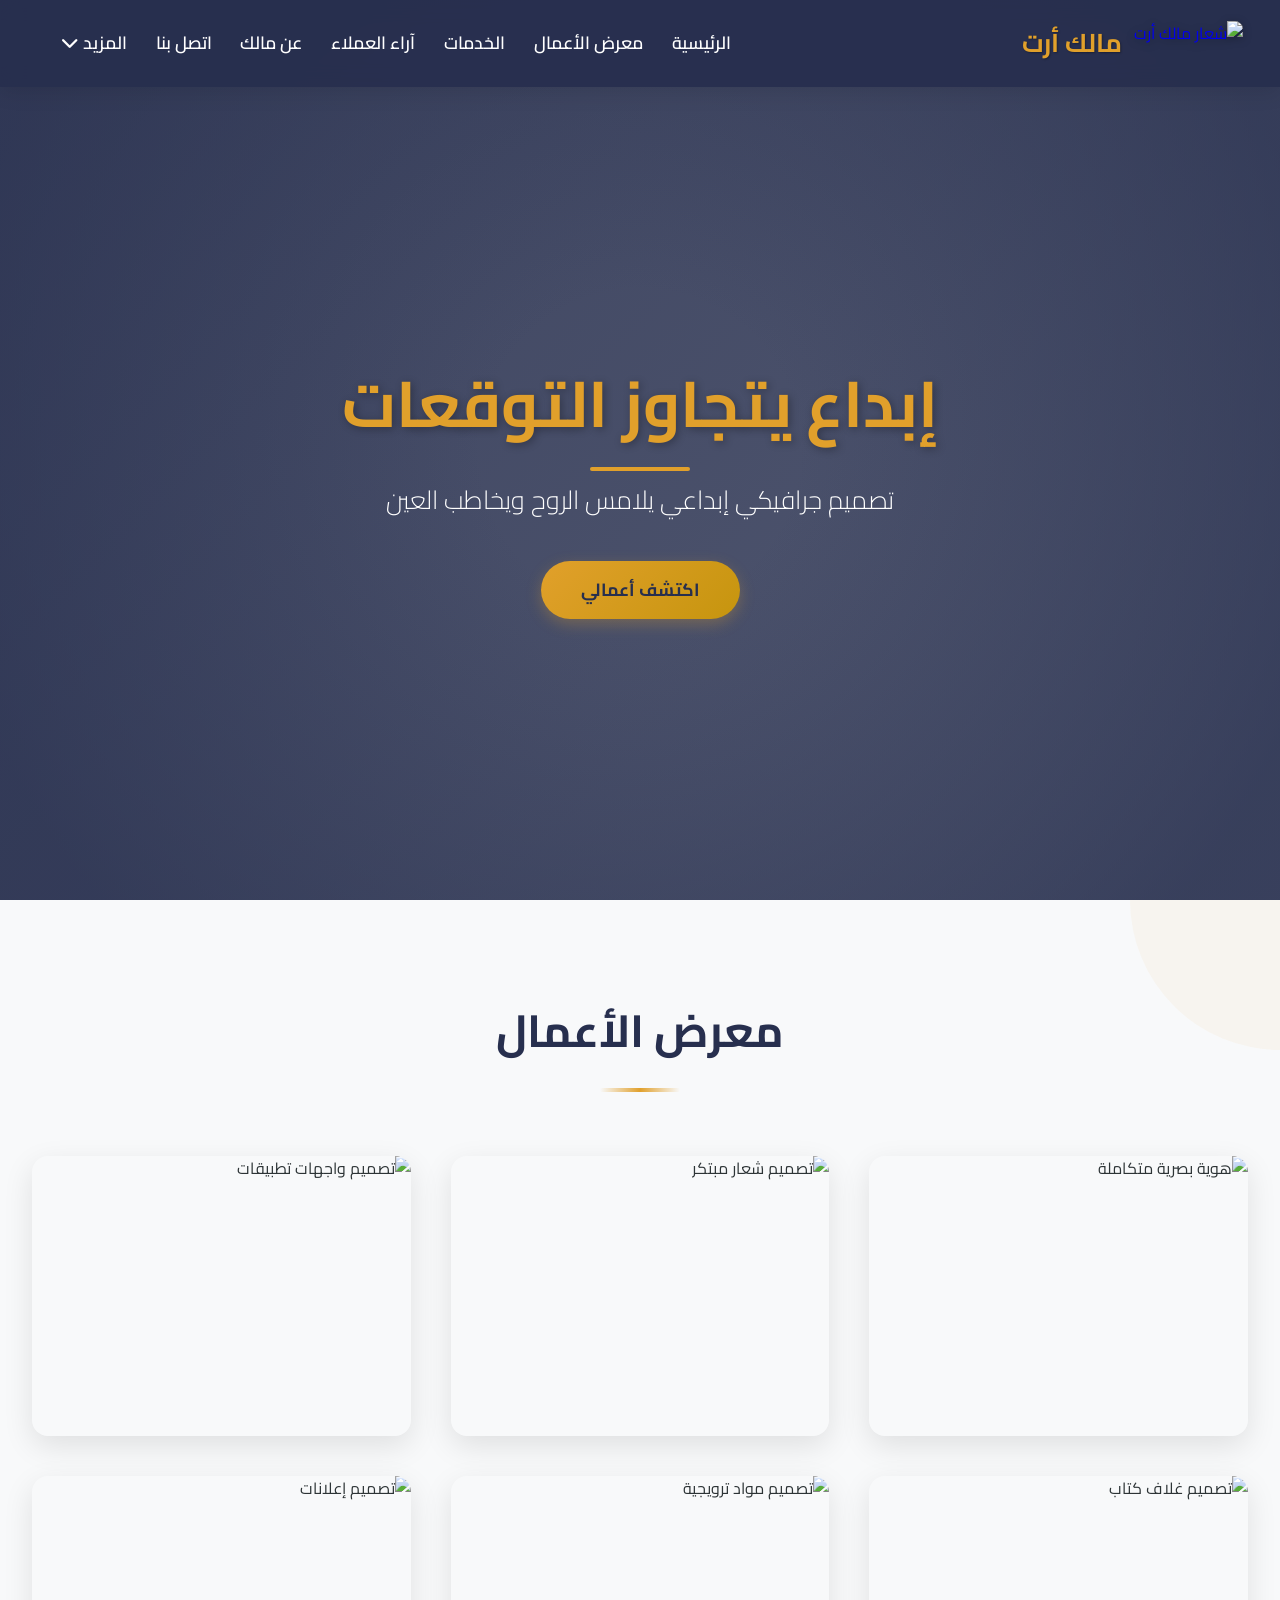
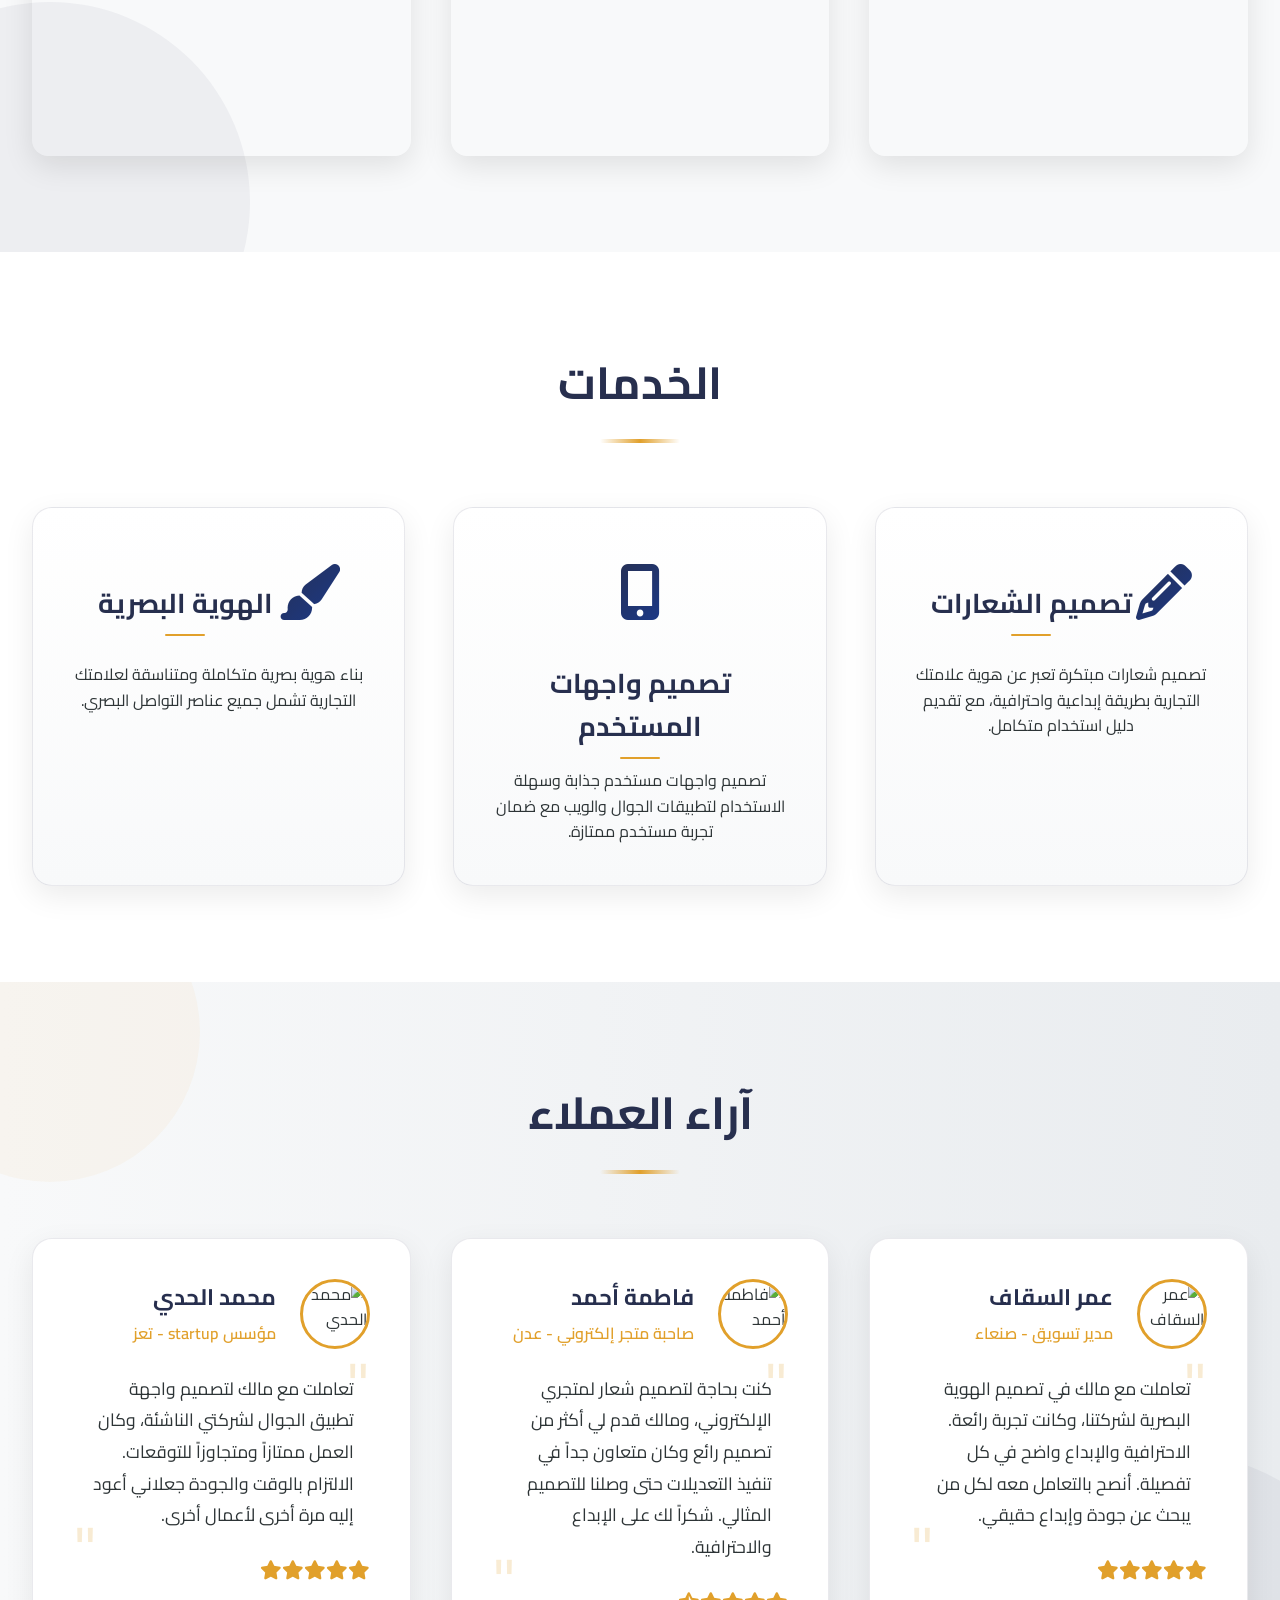
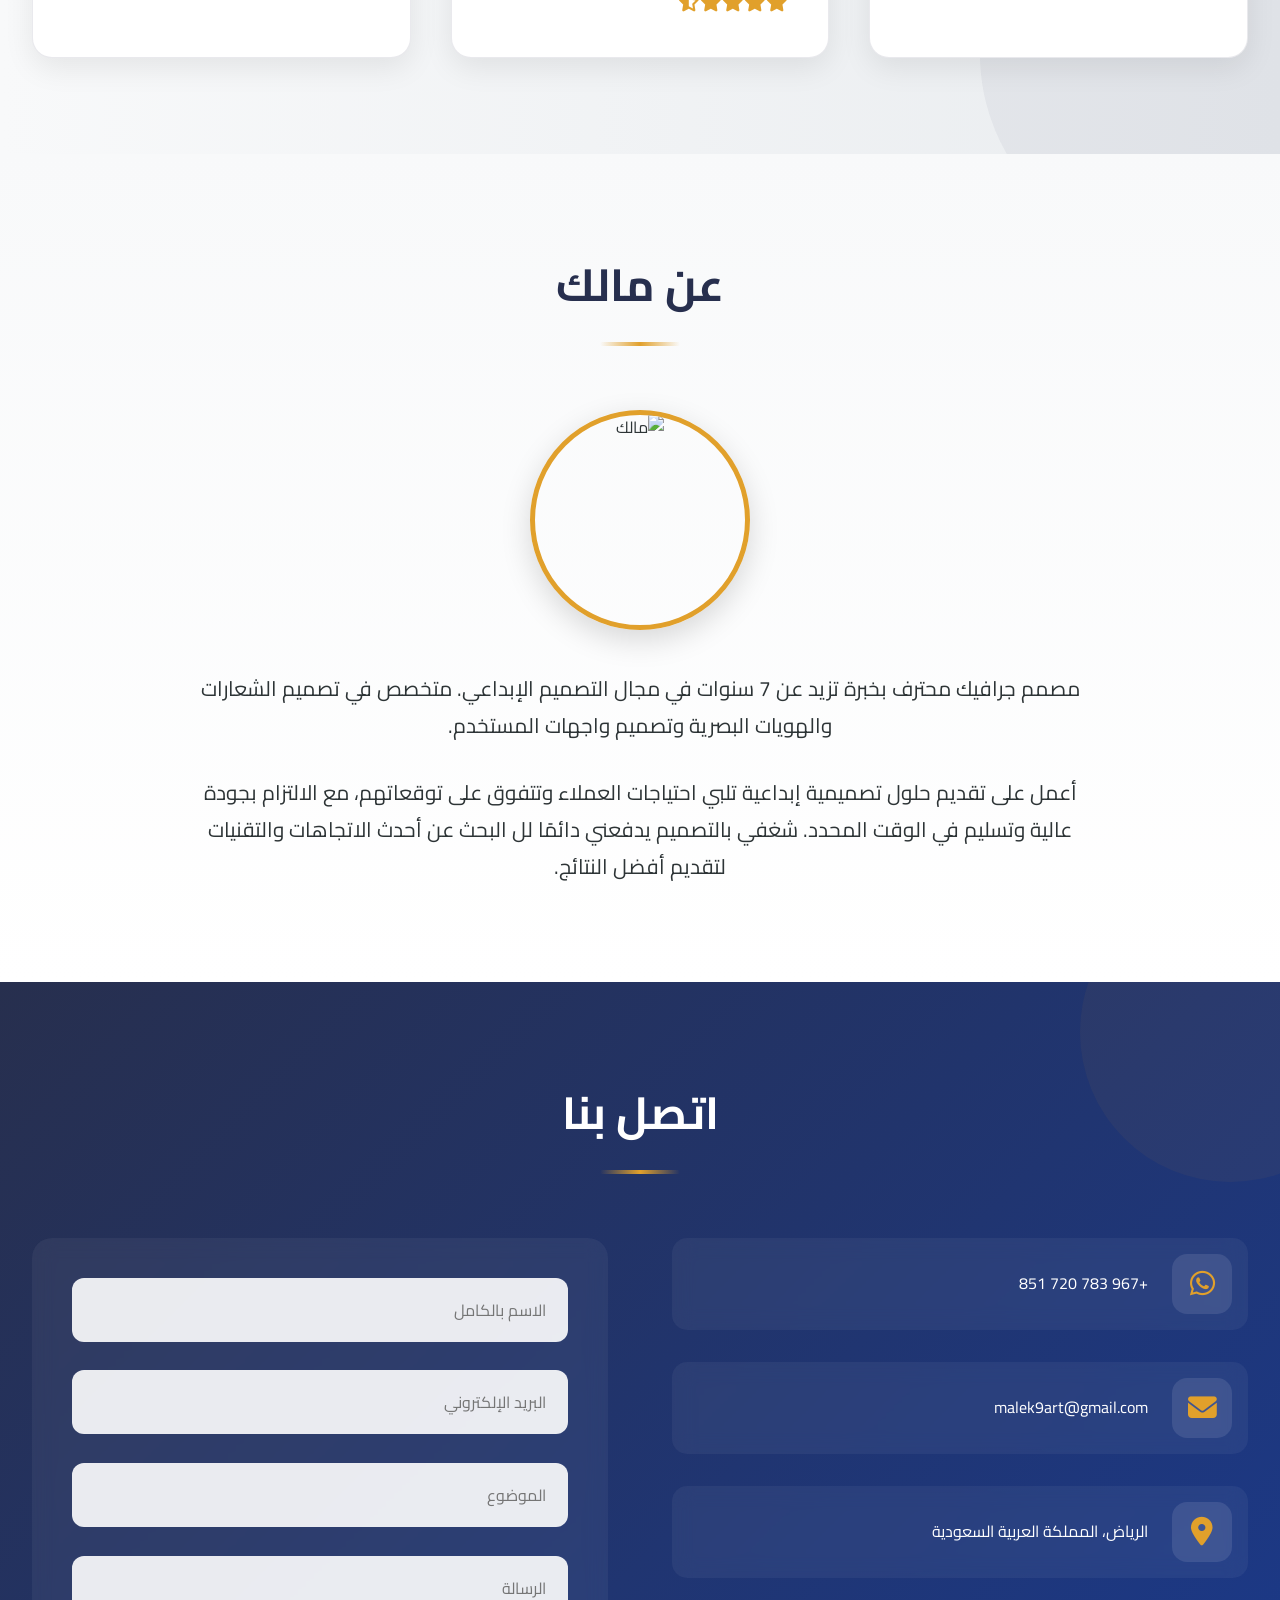
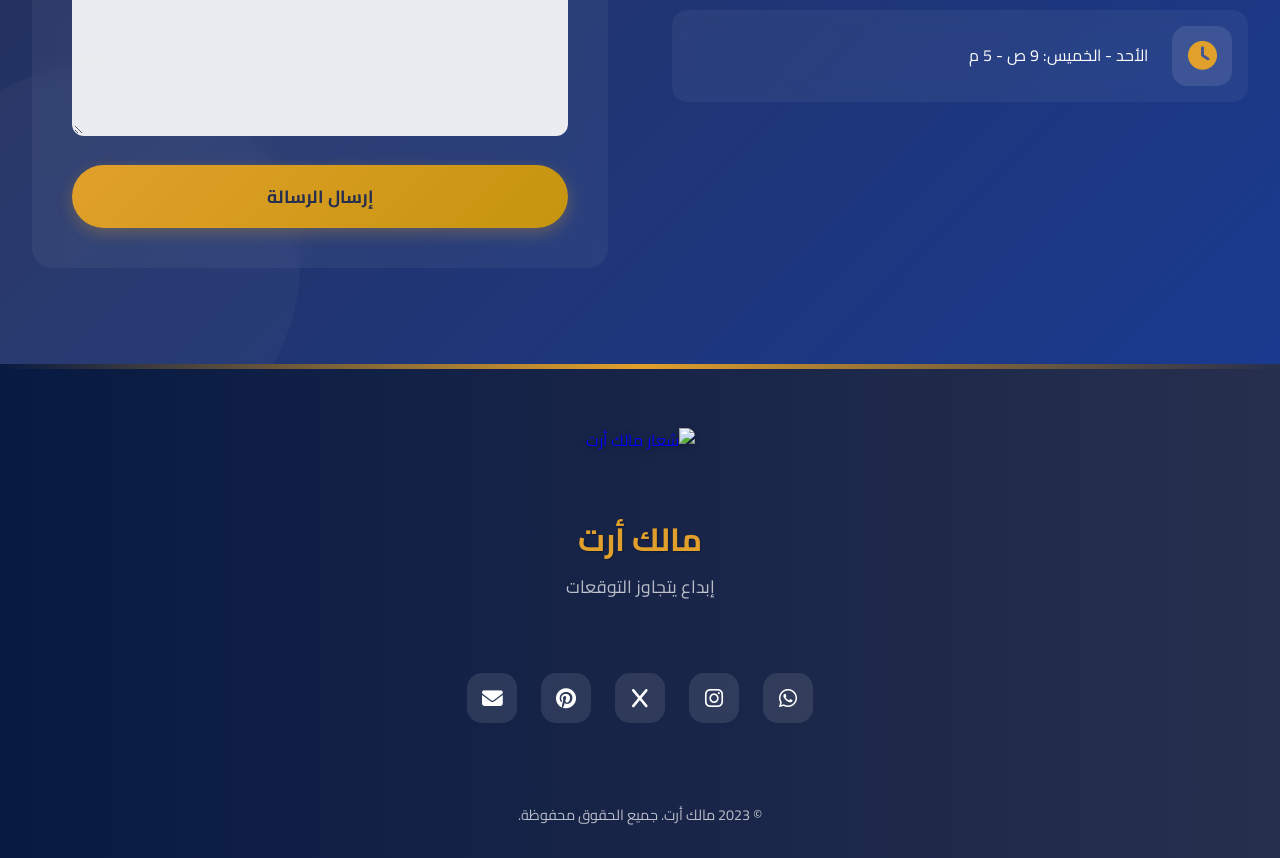
==== index.html @ 1194fc93 "Create index.html" ====
<!DOCTYPE html>
<html lang="ar" dir="rtl">
<head>
    <meta charset="UTF-8">
    <meta name="viewport" content="width=device-width, initial-scale=1.0">
    <title>مالك أرت | إبداع يتجاوز التوقعات</title>
    <link rel="stylesheet" href="https://cdnjs.cloudflare.com/ajax/libs/font-awesome/6.4.0/css/all.min.css">
    <link href="https://fonts.googleapis.com/css2?family=Cairo:wght@300;400;600;700&display=swap" rel="stylesheet">
    <style>
        :root {
            --dark-blue: #272f4e;
            --gold: #e1a02b;
            --white: #FFFFFF;
            --light-gray: #f8f9fa;
            --dark-gray: #2d3436;
            --transition: all 0.4s cubic-bezier(0.175, 0.885, 0.32, 1.275);
        }
        
        * {
            margin: 0;
            padding: 0;
            box-sizing: border-box;
            font-family: 'Cairo', sans-serif;
        }
        
        body {
            background-color: var(--white);
            color: var(--dark-gray);
            line-height: 1.6;
            overflow-x: hidden;
        }
        
        /* شريط التنقل مع تأثيرات */
        .navbar {
            background-color: rgba(39, 47, 78, 0.95);
            padding: 1rem 2rem;
            position: fixed;
            width: 100%;
            top: 0;
            z-index: 1000;
            backdrop-filter: blur(10px);
            transition: var(--transition);
            box-shadow: 0 5px 20px rgba(0, 0, 0, 0.1);
            display: flex;
            align-items: center;
            justify-content: space-between;
        }
        
        .navbar.scrolled {
            padding: 0.6rem 2rem;
            background-color: rgba(39, 47, 78, 0.98);
        }
        
        .nav-container {
            display: flex;
            justify-content: space-between;
            align-items: center;
            max-width: 1400px;
            margin: 0 auto;
            width: 100%;
        }
        
        .logo-container {
            display: flex;
            align-items: center;
            text-decoration: none;
            transition: var(--transition);
            padding: 5px;
        }
        
        .logo-img {
            height: 45px;
            transition: var(--transition);
            filter: drop-shadow(0 2px 4px rgba(0, 0, 0, 0.3));
            border-radius: 8px;
        }
        
        .logo-text {
            color: var(--gold);
            font-weight: 700;
            font-size: 1.6rem;
            margin-right: 12px;
            transition: var(--transition);
            text-shadow: 1px 1px 2px rgba(0, 0, 0, 0.3);
        }
        
        .logo-container:hover {
            transform: scale(1.05);
        }
        
        .logo-container:hover .logo-img {
            transform: rotate(5deg);
        }
        
        .nav-menu {
            display: flex;
            list-style: none;
        }
        
        .nav-item {
            margin-left: 1.8rem;
            position: relative;
        }
        
        .nav-link {
            color: var(--white);
            text-decoration: none;
            font-weight: 600;
            transition: var(--transition);
            position: relative;
            padding: 0.5rem 0;
            font-size: 1.1rem;
        }
        
        .nav-link::before {
            content: '';
            position: absolute;
            width: 0;
            height: 2px;
            bottom: 0;
            right: 0;
            background-color: var(--gold);
            transition: var(--transition);
        }
        
        .nav-link:hover {
            color: var(--gold);
        }
        
        .nav-link:hover::before {
            width: 100%;
        }
        
        .dropdown {
            position: relative;
        }
        
        .dropdown-content {
            display: none;
            position: absolute;
            background-color: var(--white);
            min-width: 220px;
            box-shadow: 0 10px 30px rgba(0, 0, 0, 0.15);
            z-index: 1;
            border-radius: 12px;
            overflow: hidden;
            top: 100%;
            right: 0;
            opacity: 0;
            transform: translateY(10px);
            transition: opacity 0.3s, transform 0.3s;
        }
        
        .dropdown-content a {
            color: var(--dark-gray);
            padding: 14px 20px;
            text-decoration: none;
            display: block;
            transition: var(--transition);
            border-left: 3px solid transparent;
        }
        
        .dropdown-content a:hover {
            background-color: var(--light-gray);
            border-left: 3px solid var(--gold);
            padding-right: 25px;
        }
        
        .dropdown:hover .dropdown-content {
            display: block;
            opacity: 1;
            transform: translateY(0);
        }
        
        .hamburger {
            display: none;
            flex-direction: column;
            cursor: pointer;
            z-index: 1001;
        }
        
        .hamburger span {
            height: 3px;
            width: 30px;
            background: var(--white);
            margin-bottom: 6px;
            border-radius: 5px;
            transition: var(--transition);
            transform-origin: right;
        }
        
        .hamburger.active span:nth-child(1) {
            transform: rotate(-45deg);
        }
        
        .hamburger.active span:nth-child(2) {
            opacity: 0;
        }
        
        .hamburger.active span:nth-child(3) {
            transform: rotate(45deg);
        }
        
        /* قسم الهيرو مع رسوم متحركة */
        .hero {
            background: linear-gradient(135deg, rgba(39, 47, 78, 0.9) 0%, rgba(39, 47, 78, 0.8) 100%), url('https://images.unsplash.com/photo-1561070791-2526d30994b5?ixlib=rb-4.0.3&ixid=M3wxMjA3fDB8MHxwaG90by1wYWdlfHx8fGVufDB8fHx8fA%3D%3D&auto=format&fit=crop&w=1600&q=80');
            background-size: cover;
            background-position: center;
            background-attachment: fixed;
            height: 100vh;
            display: flex;
            align-items: center;
            justify-content: center;
            text-align: center;
            color: var(--white);
            padding-top: 80px;
            position: relative;
            overflow: hidden;
        }
        
        .hero::before {
            content: '';
            position: absolute;
            top: 0;
            left: 0;
            width: 100%;
            height: 100%;
            background: radial-gradient(circle at center, transparent 20%, var(--dark-blue) 90%);
            opacity: 0.6;
        }
        
        .hero-content {
            max-width: 900px;
            padding: 0 2rem;
            position: relative;
            z-index: 1;
            animation: fadeInUp 1.2s ease-out;
        }
        
        .hero-title {
            font-size: 4rem;
            margin-bottom: 1.5rem;
            color: var(--gold);
            text-shadow: 2px 2px 8px rgba(0, 0, 0, 0.3);
            position: relative;
            display: inline-block;
        }
        
        .hero-title::after {
            content: '';
            position: absolute;
            bottom: -15px;
            left: 50%;
            transform: translateX(-50%);
            width: 100px;
            height: 4px;
            background: var(--gold);
            border-radius: 2px;
        }
        
        .hero-subtitle {
            font-size: 1.6rem;
            margin-bottom: 2.5rem;
            font-weight: 300;
        }
        
        .btn {
            display: inline-block;
            background: linear-gradient(135deg, var(--gold) 0%, #c6950e 100%);
            color: var(--dark-blue);
            padding: 15px 40px;
            border: none;
            border-radius: 50px;
            font-size: 1.1rem;
            font-weight: bold;
            cursor: pointer;
            transition: var(--transition);
            text-decoration: none;
            box-shadow: 0 5px 15px rgba(225, 160, 43, 0.3);
            position: relative;
            overflow: hidden;
        }
        
        .btn::before {
            content: '';
            position: absolute;
            top: 0;
            left: 0;
            width: 100%;
            height: 100%;
            background: linear-gradient(135deg, rgba(255, 255, 255, 0.2) 0%, transparent 100%);
            transform: translateX(-100%);
            transition: transform 0.6s;
        }
        
        .btn:hover {
            transform: translateY(-5px);
            box-shadow: 0 10px 25px rgba(225, 160, 43, 0.4);
        }
        
        .btn:hover::before {
            transform: translateX(100%);
        }
        
        /* الأقسام العامة مع تأثيرات */
        .section {
            padding: 6rem 2rem;
            max-width: 1400px;
            margin: 0 auto;
        }
        
        .section-title {
            text-align: center;
            font-size: 2.8rem;
            margin-bottom: 4rem;
            color: var(--dark-blue);
            position: relative;
            padding-bottom: 1.5rem;
        }
        
        .section-title::after {
            content: '';
            position: absolute;
            width: 80px;
            height: 4px;
            background: linear-gradient(to right, transparent, var(--gold), transparent);
            bottom: 0;
            left: 50%;
            transform: translateX(-50%);
            border-radius: 2px;
        }
        
        /* معرض الأعمال مع تأثيرات متقدمة */
        .portfolio {
            background-color: var(--light-gray);
            position: relative;
            overflow: hidden;
        }
        
        .portfolio::before {
            content: '';
            position: absolute;
            top: -150px;
            right: -150px;
            width: 300px;
            height: 300px;
            background: var(--gold);
            opacity: 0.05;
            border-radius: 50%;
            z-index: 0;
        }
        
        .portfolio::after {
            content: '';
            position: absolute;
            bottom: -150px;
            left: -150px;
            width: 400px;
            height: 400px;
            background: var(--dark-blue);
            opacity: 0.05;
            border-radius: 50%;
            z-index: 0;
        }
        
        .portfolio-grid {
            display: grid;
            grid-template-columns: repeat(auto-fill, minmax(350px, 1fr));
            gap: 2.5rem;
            position: relative;
            z-index: 1;
        }
        
        .portfolio-item {
            position: relative;
            overflow: hidden;
            border-radius: 16px;
            box-shadow: 0 10px 30px rgba(0, 0, 0, 0.1);
            height: 280px;
            transition: var(--transition);
            transform: translateY(50px);
            opacity: 0;
        }
        
        .portfolio-item.animated {
            transform: translateY(0);
            opacity: 1;
        }
        
        .portfolio-item:hover {
            transform: translateY(-10px);
            box-shadow: 0 20px 40px rgba(0, 0, 0, 0.15);
        }
        
        .portfolio-img {
            width: 100%;
            height: 100%;
            object-fit: cover;
            transition: transform 0.7s ease;
        }
        
        .portfolio-overlay {
            position: absolute;
            top: 0;
            left: 0;
            width: 100%;
            height: 100%;
            background: linear-gradient(to top, rgba(39, 47, 78, 0.9) 0%, transparent 100%);
            display: flex;
            flex-direction: column;
            justify-content: flex-end;
            align-items: flex-start;
            padding: 2rem;
            opacity: 0;
            transition: var(--transition);
            border-radius: 16px;
        }
        
        .portfolio-item:hover .portfolio-overlay {
            opacity: 1;
        }
        
        .portfolio-item:hover .portfolio-img {
            transform: scale(1.1);
        }
        
        .portfolio-title {
            color: var(--white);
            font-size: 1.6rem;
            margin-bottom: 0.5rem;
            transform: translateY(20px);
            transition: var(--transition);
            transition-delay: 0.1s;
            opacity: 0;
        }
        
        .portfolio-desc {
            color: var(--gold);
            transform: translateY(20px);
            transition: var(--transition);
            transition-delay: 0.2s;
            opacity: 0;
        }
        
        .portfolio-item:hover .portfolio-title,
        .portfolio-item:hover .portfolio-desc {
            transform: translateY(0);
            opacity: 1;
        }
        
        /* الخدمات مع تصميم بطاقات متطور */
        .services-grid {
            display: grid;
            grid-template-columns: repeat(auto-fill, minmax(350px, 1fr));
            gap: 3rem;
        }
        
        .service-card {
            background: linear-gradient(to bottom, var(--white) 0%, var(--light-gray) 100%);
            border-radius: 20px;
            padding: 2.5rem;
            box-shadow: 0 10px 30px rgba(0, 0, 0, 0.08);
            transition: var(--transition);
            text-align: center;
            border: 1px solid rgba(39, 47, 78, 0.1);
            position: relative;
            overflow: hidden;
            transform: translateY(50px);
            opacity: 0;
        }
        
        .service-card.animated {
            transform: translateY(0);
            opacity: 1;
        }
        
        .service-card::before {
            content: '';
            position: absolute;
            top: 0;
            left: 0;
            width: 5px;
            height: 0;
            background: linear-gradient(to bottom, var(--gold), var(--dark-blue));
            transition: var(--transition);
            border-radius: 5px;
        }
        
        .service-card:hover {
            transform: translateY(-10px);
            box-shadow: 0 20px 40px rgba(0, 0, 0, 0.12);
        }
        
        .service-card:hover::before {
            height: 100%;
        }
        
        .service-icon {
            font-size: 3.5rem;
            color: var(--gold);
            margin-bottom: 1.5rem;
            display: inline-block;
            transition: var(--transition);
            background: linear-gradient(135deg, var(--dark-blue) 0%, #1a3a8f 100%);
            -webkit-background-clip: text;
            -webkit-text-fill-color: transparent;
        }
        
        .service-card:hover .service-icon {
            transform: scale(1.1) rotate(5deg);
        }
        
        .service-title {
            font-size: 1.7rem;
            margin-bottom: 1.2rem;
            color: var(--dark-blue);
            position: relative;
            display: inline-block;
        }
        
        .service-title::after {
            content: '';
            position: absolute;
            bottom: -10px;
            left: 50%;
            transform: translateX(-50%);
            width: 40px;
            height: 2px;
            background-color: var(--gold);
            transition: var(--transition);
            border-radius: 1px;
        }
        
        .service-card:hover .service-title::after {
            width: 80px;
        }
        
        /* قسم آراء العملاء */
        .testimonials {
            background: linear-gradient(to right, #f8f9fa, #e9ecef);
            position: relative;
            overflow: hidden;
        }
        
        .testimonials::before {
            content: '';
            position: absolute;
            top: -100px;
            left: -100px;
            width: 300px;
            height: 300px;
            background: var(--gold);
            opacity: 0.05;
            border-radius: 50%;
            z-index: 0;
        }
        
        .testimonials::after {
            content: '';
            position: absolute;
            bottom: -100px;
            right: -100px;
            width: 400px;
            height: 400px;
            background: var(--dark-blue);
            opacity: 0.05;
            border-radius: 50%;
            z-index: 0;
        }
        
        .testimonials-grid {
            display: grid;
            grid-template-columns: repeat(auto-fit, minmax(350px, 1fr));
            gap: 2.5rem;
            position: relative;
            z-index: 1;
        }
        
        .testimonial-card {
            background: var(--white);
            border-radius: 20px;
            padding: 2.5rem;
            box-shadow: 0 10px 30px rgba(0, 0, 0, 0.08);
            transition: var(--transition);
            position: relative;
            overflow: hidden;
            border: 1px solid rgba(39, 47, 78, 0.1);
        }
        
        .testimonial-card:hover {
            transform: translateY(-10px);
            box-shadow: 0 20px 40px rgba(0, 0, 0, 0.12);
        }
        
        .testimonial-header {
            display: flex;
            align-items: center;
            margin-bottom: 1.5rem;
        }
        
        .testimonial-avatar {
            width: 70px;
            height: 70px;
            border-radius: 50%;
            overflow: hidden;
            margin-left: 1.5rem;
            border: 3px solid var(--gold);
        }
        
        .testimonial-avatar img {
            width: 100%;
            height: 100%;
            object-fit: cover;
        }
        
        .testimonial-info h3 {
            color: var(--dark-blue);
            margin-bottom: 0.3rem;
            font-size: 1.4rem;
        }
        
        .testimonial-info p {
            color: var(--gold);
            font-weight: 600;
        }
        
        .testimonial-text {
            font-size: 1.1rem;
            line-height: 1.8;
            color: var(--dark-gray);
            margin-bottom: 1.5rem;
            position: relative;
            padding: 0 1rem;
        }
        
        .testimonial-text::before,
        .testimonial-text::after {
            content: '"';
            font-size: 4rem;
            color: var(--gold);
            opacity: 0.2;
            position: absolute;
            line-height: 1;
        }
        
        .testimonial-text::before {
            top: -20px;
            right: 0;
        }
        
        .testimonial-text::after {
            bottom: -50px;
            left: 0;
        }
        
        .testimonial-rating {
            color: var(--gold);
            font-size: 1.2rem;
            margin-top: 1rem;
        }
        
        /* التواصل مع تأثيرات */
        .contact {
            background: linear-gradient(135deg, var(--dark-blue) 0%, #1a3a8f 100%);
            color: var(--white);
            position: relative;
            overflow: hidden;
        }
        
        .contact::before {
            content: '';
            position: absolute;
            top: -100px;
            right: -100px;
            width: 300px;
            height: 300px;
            background: var(--gold);
            opacity: 0.05;
            border-radius: 50%;
        }
        
        .contact::after {
            content: '';
            position: absolute;
            bottom: -100px;
            left: -100px;
            width: 400px;
            height: 400px;
            background: var(--white);
            opacity: 0.03;
            border-radius: 50%;
        }
        
        .contact-wrapper {
            display: grid;
            grid-template-columns: repeat(auto-fit, minmax(350px, 1fr));
            gap: 4rem;
            position: relative;
            z-index: 1;
        }
        
        .contact-info {
            display: flex;
            flex-direction: column;
            gap: 2rem;
        }
        
        .contact-item {
            display: flex;
            align-items: center;
            gap: 1.5rem;
            transition: var(--transition);
            padding: 1rem;
            border-radius: 15px;
            background: rgba(255, 255, 255, 0.05);
            backdrop-filter: blur(10px);
        }
        
        .contact-item:hover {
            background: rgba(255, 255, 255, 0.1);
            transform: translateX(10px);
        }
        
        .contact-icon {
            font-size: 1.8rem;
            color: var(--gold);
            width: 60px;
            height: 60px;
            display: flex;
            align-items: center;
            justify-content: center;
            background: rgba(255, 255, 255, 0.1);
            border-radius: 15px;
            transition: var(--transition);
        }
        
        .contact-item:hover .contact-icon {
            transform: scale(1.1) rotate(5deg);
        }
        
        .contact-form {
            display: flex;
            flex-direction: column;
            gap: 1.8rem;
            background: rgba(255, 255, 255, 0.05);
            padding: 2.5rem;
            border-radius: 20px;
            backdrop-filter: blur(10px);
        }
        
        .form-group {
            display: flex;
            flex-direction: column;
            gap: 0.8rem;
        }
        
        .form-input, .form-textarea {
            padding: 15px 20px;
            border: none;
            border-radius: 12px;
            background: rgba(255, 255, 255, 0.9);
            color: var(--dark-gray);
            font-size: 1rem;
            transition: var(--transition);
            border: 2px solid transparent;
        }
        
        .form-input:focus, .form-textarea:focus {
            outline: none;
            border: 2px solid var(--gold);
            box-shadow: 0 0 15px rgba(225, 160, 43, 0.3);
            background: var(--white);
        }
        
        .form-textarea {
            min-height: 180px;
            resize: vertical;
        }
        
        /* التذييل مع تأثيرات */
        .footer {
            background: linear-gradient(to right, #081a42, var(--dark-blue));
            color: var(--white);
            padding: 4rem 2rem 2rem;
            text-align: center;
            position: relative;
            overflow: hidden;
        }
        
        .footer::before {
            content: '';
            position: absolute;
            top: 0;
            left: 0;
            width: 100%;
            height: 5px;
            background: linear-gradient(to right, transparent, var(--gold), transparent);
        }
        
        .footer-content {
            max-width: 1400px;
            margin: 0 auto;
            display: flex;
            flex-direction: column;
            align-items: center;
        }
        
        .footer-logo {
            display: flex;
            flex-direction: column;
            align-items: center;
            margin-bottom: 2rem;
            text-decoration: none;
        }
        
        .footer-logo-img {
            height: 70px;
            transition: var(--transition);
            filter: drop-shadow(0 2px 4px rgba(0, 0, 0, 0.3));
            border-radius: 8px;
            margin-bottom: 1rem;
        }
        
        .footer-logo:hover .footer-logo-img {
            transform: scale(1.1) rotate(5deg);
        }
        
        .footer-logo-text {
            color: var(--gold);
            font-weight: 700;
            font-size: 2rem;
            margin-bottom: 0.5rem;
            text-shadow: 1px 1px 2px rgba(0, 0, 0, 0.3);
        }
        
        .footer-logo-tagline {
            color: rgba(255, 255, 255, 0.7);
            font-size: 1.1rem;
        }
        
        .social-links {
            display: flex;
            justify-content: center;
            gap: 1.5rem;
            margin: 2.5rem 0;
        }
        
        .social-link {
            display: flex;
            align-items: center;
            justify-content: center;
            width: 50px;
            height: 50px;
            background: rgba(255, 255, 255, 0.1);
            color: var(--white);
            font-size: 1.3rem;
            border-radius: 15px;
            transition: var(--transition);
            text-decoration: none;
        }
        
        .social-link:hover {
            background: var(--gold);
            color: var(--dark-blue);
            transform: translateY(-5px);
        }
        
        .copyright {
            margin-top: 2.5rem;
            color: rgba(255, 255, 255, 0.7);
            font-size: 0.9rem;
        }
        
        /* تأثيرات الحركة والظهور */
        @keyframes fadeInUp {
            from {
                opacity: 0;
                transform: translateY(50px);
            }
            to {
                opacity: 1;
                transform: translateY(0);
            }
        }
        
        @keyframes pulse {
            0% {
                transform: scale(1);
            }
            50% {
                transform: scale(1.05);
            }
            100% {
                transform: scale(1);
            }
        }
        
        /* لوحة التحكم */
        .admin-panel {
            display: none;
            position: fixed;
            bottom: 30px;
            right: 30px;
            z-index: 999;
        }
        
        .admin-btn {
            width: 60px;
            height: 60px;
            background: linear-gradient(135deg, var(--gold) 0%, #c6950e 100%);
            color: var(--dark-blue);
            border-radius: 50%;
            display: flex;
            align-items: center;
            justify-content: center;
            font-size: 1.5rem;
            box-shadow: 0 5px 15px rgba(0, 0, 0, 0.2);
            cursor: pointer;
            transition: var(--transition);
        }
        
        .admin-btn:hover {
            transform: scale(1.1) rotate(15deg);
        }
        
        .admin-login-modal {
            display: none;
            position: fixed;
            top: 0;
            left: 0;
            width: 100%;
            height: 100%;
            background: rgba(0, 0, 0, 0.7);
            z-index: 10000;
            align-items: center;
            justify-content: center;
        }
        
        .admin-login-form {
            background: var(--white);
            padding: 2.5rem;
            border-radius: 20px;
            width: 90%;
            max-width: 450px;
            box-shadow: 0 15px 40px rgba(0, 0, 0, 0.2);
        }
        
        .admin-login-form h2 {
            text-align: center;
            color: var(--dark-blue);
            margin-bottom: 2rem;
            font-size: 1.8rem;
        }
        
        .admin-form-group {
            margin-bottom: 1.5rem;
        }
        
        .admin-form-group label {
            display: block;
            margin-bottom: 0.5rem;
            color: var(--dark-blue);
            font-weight: 600;
        }
        
        .admin-form-input {
            width: 100%;
            padding: 12px 15px;
            border: 2px solid #e0e0e0;
            border-radius: 10px;
            font-size: 1rem;
            transition: var(--transition);
        }
        
        .admin-form-input:focus {
            border-color: var(--gold);
            outline: none;
            box-shadow: 0 0 10px rgba(225, 160, 43, 0.3);
        }
        
        .admin-form-actions {
            display: flex;
            justify-content: space-between;
            align-items: center;
            margin-top: 2rem;
        }
        
        /* لوحة التحكم الرئيسية */
        .admin-dashboard {
            display: none;
            position: fixed;
            top: 0;
            left: 0;
            width: 100%;
            height: 100%;
            background: var(--white);
            z-index: 10000;
            overflow-y: auto;
            padding: 2rem;
        }
        
        .admin-header {
            display: flex;
            justify-content: space-between;
            align-items: center;
            margin-bottom: 2rem;
            padding-bottom: 1rem;
            border-bottom: 2px solid var(--light-gray);
        }
        
        .admin-title {
            color: var(--dark-blue);
            font-size: 2rem;
        }
        
        .admin-close {
            background: var(--dark-gray);
            color: var(--white);
            border: none;
            padding: 10px 20px;
            border-radius: 10px;
            cursor: pointer;
            transition: var(--transition);
        }
        
        .admin-close:hover {
            background: #555;
        }
        
        .admin-tabs {
            display: flex;
            gap: 1rem;
            margin-bottom: 2rem;
            border-bottom: 1px solid #eee;
            padding-bottom: 1rem;
        }
        
        .admin-tab {
            padding: 10px 20px;
            background: var(--light-gray);
            border-radius: 8px;
            cursor: pointer;
            transition: var(--transition);
        }
        
        .admin-tab.active {
            background: var(--gold);
            color: var(--white);
        }
        
        .admin-content {
            display: none;
        }
        
        .admin-content.active {
            display: block;
        }
        
        .admin-form {
            background: var(--light-gray);
            padding: 2rem;
            border-radius: 15px;
            margin-bottom: 2rem;
        }
        
        .admin-form h3 {
            margin-bottom: 1.5rem;
            color: var(--dark-blue);
        }
        
        .admin-item {
            background: var(--white);
            padding: 1.5rem;
            border-radius: 12px;
            margin-bottom: 1rem;
            display: flex;
            justify-content: space-between;
            align-items: center;
            box-shadow: 0 3px 10px rgba(0, 0, 0, 0.05);
        }
        
        .admin-item-info h4 {
            color: var(--dark-blue);
            margin-bottom: 0.5rem;
        }
        
        .admin-item-actions {
            display: flex;
            gap: 0.5rem;
        }
        
        .admin-item-btn {
            padding: 8px 15px;
            border: none;
            border-radius: 8px;
            cursor: pointer;
            transition: var(--transition);
        }
        
        .admin-item-edit {
            background: var(--dark-blue);
            color: var(--white);
        }
        
        .admin-item-delete {
            background: #e74c3c;
            color: var(--white);
        }
        
        /* responsive design */
        @media (max-width: 992px) {
            .hero-title {
                font-size: 3.2rem;
            }
            
            .section-title {
                font-size: 2.5rem;
            }
            
            .portfolio-grid, .services-grid, .testimonials-grid {
                grid-template-columns: repeat(auto-fill, minmax(300px, 1fr));
            }
        }
        
        @media (max-width: 768px) {
            .hamburger {
                display: flex;
            }
            
            .nav-menu {
                position: fixed;
                top: 0;
                right: -100%;
                background-color: var(--dark-blue);
                width: 280px;
                height: 100vh;
                flex-direction: column;
                align-items: flex-start;
                justify-content: flex-start;
                padding: 100px 2rem 2rem;
                transition: right 0.5s ease;
                box-shadow: -5px 0 25px rgba(0, 0, 0, 0.1);
            }
            
            .nav-menu.active {
                right: 0;
            }
            
            .nav-item {
                margin: 1.2rem 0;
                width: 100%;
            }
            
            .dropdown-content {
                position: static;
                display: none;
                width: 100%;
                box-shadow: none;
                margin: 1rem 0;
                background-color: rgba(255, 255, 255, 0.05);
            }
            
            .dropdown.active .dropdown-content {
                display: block;
            }
            
            .hero-title {
                font-size: 2.8rem;
            }
            
            .hero-subtitle {
                font-size: 1.3rem;
            }
            
            .section {
                padding: 4rem 1.5rem;
            }
            
            .section-title {
                font-size: 2.2rem;
            }
            
            .contact-wrapper {
                grid-template-columns: 1fr;
            }
            
            .logo-img {
                height: 40px;
            }
            
            .logo-text {
                font-size: 1.5rem;
            }
            
            .testimonial-header {
                flex-direction: column;
                text-align: center;
            }
            
            .testimonial-avatar {
                margin-left: 0;
                margin-bottom: 1rem;
            }
            
            .admin-tabs {
                flex-wrap: wrap;
            }
        }
        
        @media (max-width: 480px) {
            .hero-title {
                font-size: 2.3rem;
            }
            
            .btn {
                padding: 12px 30px;
            }
            
            .portfolio-grid, .services-grid, .testimonials-grid {
                grid-template-columns: 1fr;
            }
            
            .section-title {
                font-size: 2rem;
            }
            
            .logo-text {
                font-size: 1.3rem;
            }
            
            .footer-logo-img {
                height: 50px;
            }
            
            .footer-logo-text {
                font-size: 1.5rem;
            }
            
            .navbar {
                padding: 0.8rem 1rem;
            }
            
            .testimonial-card {
                padding: 1.5rem;
            }
            
            .admin-form {
                padding: 1rem;
            }
            
            .admin-item {
                flex-direction: column;
                align-items: flex-start;
                gap: 1rem;
            }
            
            .admin-item-actions {
                align-self: flex-end;
            }
        }
    </style>
</head>
<body>
    <!-- شريط التنقل -->
    <nav class="navbar">
        <div class="nav-container">
            <a href="#" class="logo-container">
                <img src="https://i.ibb.co/N2GPSZZB/M-20250624-013935.png" alt="شعار مالك أرت" class="logo-img">
                <span class="logo-text">مالك أرت</span>
            </a>
            
            <ul class="nav-menu">
                <li class="nav-item"><a href="#" class="nav-link">الرئيسية</a></li>
                <li class="nav-item"><a href="#portfolio" class="nav-link">معرض الأعمال</a></li>
                <li class="nav-item"><a href="#services" class="nav-link">الخدمات</a></li>
                <li class="nav-item"><a href="#testimonials" class="nav-link">آراء العملاء</a></li>
                <li class="nav-item"><a href="#about" class="nav-link">عن مالك</a></li>
                <li class="nav-item"><a href="#contact" class="nav-link">اتصل بنا</a></li>
                <li class="nav-item dropdown">
                    <a href="#" class="nav-link">المزيد <i class="fas fa-chevron-down"></i></a>
                    <div class="dropdown-content">
                        <a href="#"><i class="fas fa-blog"></i> المدونة</a>
                        <a href="#"><i class="fas fa-gift"></i> العروض الخاصة</a>
                        <a href="#"><i class="fas fa-question-circle"></i> أسئلة شائعة</a>
                        <!-- سيظهر هذا الرابط فقط للمستخدمين المسجلين -->
                        <a href="#" id="dashboard-link" style="display: none;"><i class="fas fa-tachometer-alt"></i> لوحة التحكم</a>
                    </div>
                </li>
            </ul>
            
            <div class="hamburger">
                <span></span>
                <span></span>
                <span></span>
            </div>
        </div>
    </nav>

    <!-- قسم الهيرو -->
    <section class="hero">
        <div class="hero-content">
            <h1 class="hero-title">إبداع يتجاوز التوقعات</h1>
            <p class="hero-subtitle">تصميم جرافيكي إبداعي يلامس الروح ويخاطب العين</p>
            <a href="#portfolio" class="btn">اكتشف أعمالي</a>
        </div>
    </section>

    <!-- معرض الأعمال -->
    <section id="portfolio" class="section portfolio">
        <h2 class="section-title">معرض الأعمال</h2>
        <div class="portfolio-grid" id="portfolioGrid">
            <!-- سيتم ملؤه بواسطة JavaScript -->
        </div>
    </section>

    <!-- الخدمات -->
    <section id="services" class="section">
        <h2 class="section-title">الخدمات</h2>
        <div class="services-grid" id="servicesGrid">
            <!-- سيتم ملؤه بواسطة JavaScript -->
        </div>
    </section>

    <!-- آراء العملاء -->
    <section id="testimonials" class="section testimonials">
        <h2 class="section-title">آراء العملاء</h2>
        <div class="testimonials-grid" id="testimonialsGrid">
            <!-- سيتم ملؤه بواسطة JavaScript -->
        </div>
    </section>

    <!-- عن مالك -->
    <section id="about" class="section" style="background: linear-gradient(to bottom, var(--light-gray) 0%, var(--white) 100%);">
        <h2 class="section-title">عن مالك</h2>
        <div style="display: flex; flex-direction: column; align-items: center; text-align: center; max-width: 900px; margin: 0 auto;">
            <div style="width: 220px; height: 220px; border-radius: 50%; overflow: hidden; margin-bottom: 2.5rem; border: 5px solid var(--gold); box-shadow: 0 10px 30px rgba(0, 0, 0, 0.15);">
                <img src="https://images.unsplash.com/photo-1560250097-0b93528c311a?ixlib=rb-4.0.3&ixid=M3wxMjA3fDB8MHxwaG90by1wYWdlfHx8fGVufDB8fHx8fA%3D%3D&auto=format&fit=crop&w=774&q=80" alt="مالك" style="width: 100%; height: 100%; object-fit: cover;">
            </div>
            <p style="font-size: 1.3rem; margin-bottom: 1.8rem; line-height: 1.8;">مصمم جرافيك محترف بخبرة تزيد عن 7 سنوات في مجال التصميم الإبداعي. متخصص في تصميم الشعارات والهويات البصرية وتصميم واجهات المستخدم.</p>
            <p style="font-size: 1.3rem; line-height: 1.8;">أعمل على تقديم حلول تصميمية إبداعية تلبي احتياجات العملاء وتتفوق على توقعاتهم، مع الالتزام بجودة عالية وتسليم في الوقت المحدد. شغفي بالتصميم يدفعني دائمًا لل البحث عن أحدث الاتجاهات والتقنيات لتقديم أفضل النتائج.</p>
        </div>
    </section>

    <!-- التواصل -->
    <section id="contact" class="section contact">
        <h2 class="section-title" style="color: var(--white);">اتصل بنا</h2>
        <div class="contact-wrapper">
            <div class="contact-info">
                <div class="contact-item">
                    <div class="contact-icon"><i class="fab fa-whatsapp"></i></div>
                    <span><a href="https://wa.me/967783720851" style="color: white; text-decoration: none;" id="contactPhone">+967 783 720 851</a></span>
                </div>
                <div class="contact-item">
                    <div class="contact-icon"><i class="fas fa-envelope"></i></div>
                    <span><a href="mailto:malek9art@gmail.com" style="color: white; text-decoration: none;" id="contactEmail">malek9art@gmail.com</a></span>
                </div>
                <div class="contact-item">
                    <div class="contact-icon"><i class="fas fa-map-marker-alt"></i></div>
                    <span id="contactAddress">الرياض، المملكة العربية السعودية</span>
                </div>
                <div class="contact-item">
                    <div class="contact-icon"><i class="fas fa-clock"></i></div>
                    <span id="contactSchedule">الأحد - الخميس: 9 ص - 5 م</span>
                </div>
            </div>
            <form class="contact-form" id="contactForm">
                <div class="form-group">
                    <input type="text" class="form-input" placeholder="الاسم بالكامل" required>
                </div>
                <div class="form-group">
                    <input type="email" class="form-input" placeholder="البريد الإلكتروني" required>
                </div>
                <div class="form-group">
                    <input type="text" class="form-input" placeholder="الموضوع">
                </div>
                <div class="form-group">
                    <textarea class="form-textarea" placeholder="الرسالة" required></textarea>
                </div>
                <button type="submit" class="btn">إرسال الرسالة</button>
            </form>
        </div>
    </section>

    <!-- التذييل -->
    <footer class="footer">
        <div class="footer-content">
            <a href="#" class="footer-logo">
                <img src="https://i.ibb.co/N2GPSZZB/M-20250624-013935.png" alt="شعار مالك أرت" class="footer-logo-img">
                <h3 class="footer-logo-text">مالك أرت</h3>
                <p class="footer-logo-tagline">إبداع يتجاوز التوقعات</p>
            </a>
            
            <div class="social-links">
                <a href="https://wa.me/967783720851" class="social-link" target="_blank"><i class="fab fa-whatsapp"></i></a>
                <a href="https://www.instagram.com/m711k_?igsh=MTFiNmFjcHNidGl0dQ==" class="social-link" target="_blank"><i class="fab fa-instagram"></i></a>
                <a href="https://x.com/m711k_?t=fbn_-DHLGmWLg9oepLQ0MQ&s=09" class="social-link" target="_blank"><i class="fab fa-x"></i></a>
                <a href="https://pin.it/2u47SgaUX" class="social-link" target="_blank"><i class="fab fa-pinterest"></i></a>
                <a href="mailto:malek9art@gmail.com" class="social-link"><i class="fas fa-envelope"></i></a>
            </div>
            
            <p class="copyright">© 2023 مالك أرت. جميع الحقوق محفوظة.</p>
        </div>
    </footer>

    <!-- لوحة التحكم -->
    <div class="admin-panel">
        <div class="admin-btn" id="adminBtn">
            <i class="fas fa-cog"></i>
        </div>
    </div>

    <!-- نموذج تسجيل الدخول -->
    <div class="admin-login-modal" id="adminLoginModal">
        <div class="admin-login-form">
            <h2>تسجيل الدخول</h2>
            <div class="admin-form-group">
                <label for="username">اسم المستخدم</label>
                <input type="text" id="username" class="admin-form-input" placeholder="أدخل اسم المستخدم">
            </div>
            <div class="admin-form-group">
                <label for="password">كلمة المرور</label>
                <input type="password" id="password" class="admin-form-input" placeholder="أدخل كلمة المرور">
            </div>
            <div class="admin-form-actions">
                <button type="button" class="btn" id="adminLoginBtn">تسجيل الدخول</button>
                <button type="button" class="btn" style="background: #6c757d;" id="adminCloseBtn">إلغاء</button>
            </div>
        </div>
    </div>

    <!-- لوحة التحكم الرئيسية -->
    <div class="admin-dashboard" id="adminDashboard">
        <div class="admin-header">
            <h2 class="admin-title">لوحة تحكم مالك أرت</h2>
            <button class="admin-close" id="adminDashboardClose">إغلاق</button>
        </div>
        
        <div class="admin-tabs">
            <div class="admin-tab active" data-tab="portfolio">معرض الأعمال</div>
            <div class="admin-tab" data-tab="services">الخدمات</div>
            <div class="admin-tab" data-tab="testimonials">آراء العملاء</div>
            <div class="admin-tab" data-tab="contact">معلومات التواصل</div>
        </div>
        
        <div class="admin-content active" id="portfolioContent">
            <div class="admin-form">
                <h3>إضافة عمل جديد</h3>
                <div class="form-group">
                    <input type="text" id="portfolioTitle" class="form-input" placeholder="عنوان العمل">
                </div>
                <div class="form-group">
                    <input type="text" id="portfolioDesc" class="form-input" placeholder="وصف العمل">
                </div>
                <div class="form-group">
                    <input type="text" id="portfolioImage" class="form-input" placeholder="رابط الصورة">
                </div>
                <button class="btn" id="addPortfolioBtn">إضافة عمل</button>
            </div>
            
            <h3>الأعمال الحالية</h3>
            <div id="portfolioItems">
                <!-- سيتم ملؤه بواسطة JavaScript -->
            </div>
        </div>
        
        <div class="admin-content" id="servicesContent">
            <div class="admin-form">
                <h3>إضافة خدمة جديدة</h3>
                <div class="form-group">
                    <input type="text" id="serviceTitle" class="form-input" placeholder="عنوان الخدمة">
                </div>
                <div class="form-group">
                    <textarea id="serviceDesc" class="form-textarea" placeholder="وصف الخدمة"></textarea>
                </div>
                <div class="form-group">
                    <input type="text" id="serviceIcon" class="form-input" placeholder="أيقونة الخدمة (مثال: fas fa-pencil-alt)">
                </div>
                <button class="btn" id="addServiceBtn">إضافة خدمة</button>
            </div>
            
            <h3>الخدمات الحالية</h3>
            <div id="serviceItems">
                <!-- سيتم ملؤه بواسطة JavaScript -->
            </div>
        </div>
        
        <div class="admin-content" id="testimonialsContent">
            <div class="admin-form">
                <h3>إضافة رأي جديد</h3>
                <div class="form-group">
                    <input type="text" id="testimonialName" class="form-input" placeholder="اسم العميل">
                </div>
                <div class="form-group">
                    <input type="text" id="testimonialPosition" class="form-input" placeholder="المنصب/المسمى">
                </div>
                <div class="form-group">
                    <textarea id="testimonialText" class="form-textarea" placeholder="نص الرأي"></textarea>
                </div>
                <div class="form-group">
                    <input type="text" id="testimonialAvatar" class="form-input" placeholder="رابط الصورة">
                </div>
                <div class="form-group">
                    <input type="number" id="testimonialRating" class="form-input" placeholder="التقييم (من 5)" min="1" max="5" step="0.5">
                </div>
                <button class="btn" id="addTestimonialBtn">إضافة رأي</button>
            </div>
            
            <h3>آراء العملاء الحالية</h3>
            <div id="testimonialItems">
                <!-- سيتم ملؤه بواسطة JavaScript -->
            </div>
        </div>
        
        <div class="admin-content" id="contactContent">
            <div class="admin-form">
                <h3>تعديل معلومات التواصل</h3>
                <div class="form-group">
                    <label>رقم الهاتف</label>
                    <input type="text" id="contactPhoneInput" class="form-input">
                </div>
                <div class="form-group">
                    <label>البريد الإلكتروني</label>
                    <input type="email" id="contactEmailInput" class="form-input">
                </div>
                <div class="form-group">
                    <label>العنوان</label>
                    <input type="text" id="contactAddressInput" class="form-input">
                </div>
                <div class="form-group">
                    <label>مواعيد العمل</label>
                    <input type="text" id="contactScheduleInput" class="form-input">
                </div>
                <button class="btn" id="saveContactBtn">حفظ التغييرات</button>
            </div>
        </div>
    </div>

    <script>
        // بيانات الموقع (سيتم تخزينها في localStorage لمحاكاة قاعدة البيانات)
        const initializeSiteData = () => {
            if (!localStorage.getItem('malekArtData')) {
                const initialData = {
                    portfolio: [
                        {
                            id: 1,
                            title: "هوية بصرية متكاملة",
                            description: "تصميم هوية بصرية لمطعم راقي",
                            image: "https://images.unsplash.com/photo-1561070791-2526d30994b5?ixlib=rb-4.0.3&ixid=M3wxMjA3fDB8MHxwaG90by1wYWdlfHx8fGVufDB8fHx8fA%3D%3D&auto=format&fit=crop&w=800&q=80"
                        },
                        {
                            id: 2,
                            title: "تصميم شعار مبتكر",
                            description: "شعار لشركة تقنية ناشئة",
                            image: "https://images.unsplash.com/photo-1586717791821-3f44a563fa4c?ixlib=rb-4.0.3&ixid=M3wxMjA3fDB8MHxwaG90by1wYWdlfHx8fGVufDB8fHx8fA%3D%3D&auto=format&fit=crop&w=870&q=80"
                        },
                        {
                            id: 3,
                            title: "تصميم واجهات تطبيقات",
                            description: "واجهة تطبيق جوال لخدمة التوصيل",
                            image: "https://images.unsplash.com/photo-1618005198919-d3d4b5a92ead?ixlib=rb-4.0.3&ixid=M3wxMjA3fDB8MHxwaG90by1wYWdlfHx8fGVufDB8fHx8fA%3D%3D&auto=format&fit=crop&w=774&q=80"
                        },
                        {
                            id: 4,
                            title: "تصميم غلاف كتاب",
                            description: "غلاف رواية أدبية معاصرة",
                            image: "https://images.unsplash.com/photo-1545235617-9465d2a55698?ixlib=rb-4.0.3&ixid=M3wxMjA3fDB8MHxwaG90by1wYWdlfHx8fGVufDB8fHx8fA%3D%3D&auto=format&fit=crop&w=780&q=80"
                        },
                        {
                            id: 5,
                            title: "تصميم مواد ترويجية",
                            description: "بروشورات وكروت visita",
                            image: "https://images.unsplash.com/photo-1588690154757-badf4644190f?ixlib=rb-4.0.3&ixid=M3wxMjA3fDB8MHxwaG90by1wYWdlfHx8fGVufDB8fHx8fA%3D%3D&auto=format&fit=crop&w=774&q=80"
                        },
                        {
                            id: 6,
                            title: "تصميم إعلانات",
                            description: "حملة إعلانية لمؤسسة خيرية",
                            image: "https://images.unsplash.com/photo-1609921212029-bb5a28e60960?ixlib=rb-4.0.3&ixid=M3wxMjA3fDB8MHxwaG90by1wYWdlfHx8fGVufDB8fHx8fA%3D%3D&auto=format&fit=crop&w=772&q=80"
                        }
                    ],
                    services: [
                        {
                            id: 1,
                            title: "تصميم الشعارات",
                            description: "تصميم شعارات مبتكرة تعبر عن هوية علامتك التجارية بطريقة إبداعية واحترافية، مع تقديم دليل استخدام متكامل.",
                            icon: "fas fa-pencil-alt"
                        },
                        {
                            id: 2,
                            title: "تصميم واجهات المستخدم",
                            description: "تصميم واجهات مستخدم جذابة وسهلة الاستخدام لتطبيقات الجوال والويب مع ضمان تجربة مستخدم ممتازة.",
                            icon: "fas fa-mobile-alt"
                        },
                        {
                            id: 3,
                            title: "الهوية البصرية",
                            description: "بناء هوية بصرية متكاملة ومتناسقة لعلامتك التجارية تشمل جميع عناصر التواصل البصري.",
                            icon: "fas fa-paint-brush"
                        }
                    ],
                    testimonials: [
                        {
                            id: 1,
                            name: "عمر السقاف",
                            position: "مدير تسويق - صنعاء",
                            text: "تعاملت مع مالك في تصميم الهوية البصرية لشركتنا، وكانت تجربة رائعة. الاحترافية والإبداع واضح في كل تفصيلة. أنصح بالتعامل معه لكل من يبحث عن جودة وإبداع حقيقي.",
                            avatar: "https://images.unsplash.com/photo-1535713875002-d1d0cf377fde?ixlib=rb-4.0.3&ixid=M3wxMjA3fDB8MHxwaG90by1wYWdlfHx8fGVufDB8fHx8fA%3D%3D&auto=format&fit=crop&w=200&q=80",
                            rating: 5
                        },
                        {
                            id: 2,
                            name: "فاطمة أحمد",
                            position: "صاحبة متجر إلكتروني - عدن",
                            text: "كنت بحاجة لتصميم شعار لمتجري الإلكتروني، ومالك قدم لي أكثر من تصميم رائع وكان متعاون جداً في تنفيذ التعديلات حتى وصلنا للتصميم المثالي. شكراً لك على الإبداع والاحترافية.",
                            avatar: "https://images.unsplash.com/photo-1560250097-0b93528c311a?ixlib=rb-4.0.3&ixid=M3wxMjA3fDB8MHxwaG90by1wYWdlfHx8fGVufDB8fHx8fA%3D%3D&auto=format&fit=crop&w=200&q=80",
                            rating: 4.5
                        },
                        {
                            id: 3,
                            name: "محمد الحدي",
                            position: "مؤسس startup - تعز",
                            text: "تعاملت مع مالك لتصميم واجهة تطبيق الجوال لشركتي الناشئة، وكان العمل ممتازاً ومتجاوزاً للتوقعات. الالتزام بالوقت والجودة جعلاني أعود إليه مرة أخرى لأعمال أخرى.",
                            avatar: "https://images.unsplash.com/photo-1580489944761-15a19d654956?ixlib=rb-4.0.3&ixid=M3wxMjA3fDB8MHxwaG90by1wYWdlfHx8fGVufDB8fHx8fA%3D%3D&auto=format&fit=crop&w=200&q=80",
                            rating: 5
                        }
                    ],
                    contact: {
                        phone: "+967 783 720 851",
                        email: "malek9art@gmail.com",
                        address: "الرياض، المملكة العربية السعودية",
                        schedule: "الأحد - الخميس: 9 ص - 5 م"
                    }
                };
                localStorage.setItem('malekArtData', JSON.stringify(initialData));
            }
            return JSON.parse(localStorage.getItem('malekArtData'));
        };

        // تحميل المحتوى من localStorage
        const loadContent = () => {
            const data = initializeSiteData();
            
            // تحميل معرض الأعمال
            const portfolioGrid = document.getElementById('portfolioGrid');
            portfolioGrid.innerHTML = '';
            data.portfolio.forEach(item => {
                portfolioGrid.innerHTML += `
                    <div class="portfolio-item">
                        <img src="${item.image}" alt="${item.title}" class="portfolio-img">
                        <div class="portfolio-overlay">
                            <h3 class="portfolio-title">${item.title}</h3>
                            <p class="portfolio-desc">${item.description}</p>
                        </div>
                    </div>
                `;
            });
            
            // تحميل الخدمات
            const servicesGrid = document.getElementById('servicesGrid');
            servicesGrid.innerHTML = '';
            data.services.forEach(service => {
                servicesGrid.innerHTML += `
                    <div class="service-card">
                        <div class="service-icon"><i class="${service.icon}"></i></div>
                        <h3 class="service-title">${service.title}</h3>
                        <p>${service.description}</p>
                    </div>
                `;
            });
            
            // تحميل آراء العملاء
            const testimonialsGrid = document.getElementById('testimonialsGrid');
            testimonialsGrid.innerHTML = '';
            data.testimonials.forEach(testimonial => {
                let stars = '';
                for (let i = 1; i <= 5; i++) {
                    if (i <= testimonial.rating) {
                        stars += '<i class="fas fa-star"></i>';
                    } else if (i - 0.5 === testimonial.rating) {
                        stars += '<i class="fas fa-star-half-alt"></i>';
                    } else {
                        stars += '<i class="far fa-star"></i>';
                    }
                }
                
                testimonialsGrid.innerHTML += `
                    <div class="testimonial-card">
                        <div class="testimonial-header">
                            <div class="testimonial-avatar">
                                <img src="${testimonial.avatar}" alt="${testimonial.name}">
                            </div>
                            <div class="testimonial-info">
                                <h3>${testimonial.name}</h3>
                                <p>${testimonial.position}</p>
                            </div>
                        </div>
                        <div class="testimonial-text">
                            ${testimonial.text}
                        </div>
                        <div class="testimonial-rating">
                            ${stars}
                        </div>
                    </div>
                `;
            });
            
            // تحميل معلومات التواصل
            document.getElementById('contactPhone').textContent = data.contact.phone;
            document.getElementById('contactEmail').textContent = data.contact.email;
            document.getElementById('contactAddress').textContent = data.contact.address;
            document.getElementById('contactSchedule').textContent = data.contact.schedule;
            
            // تحميل لوحة التحكم
            loadAdminPanel(data);
        };

        // تحميل لوحة التحكم
        const loadAdminPanel = (data) => {
            // تحميل معرض الأعمال في لوحة التحكم
            const portfolioItems = document.getElementById('portfolioItems');
            portfolioItems.innerHTML = '';
            data.portfolio.forEach(item => {
                portfolioItems.innerHTML += `
                    <div class="admin-item" data-id="${item.id}">
                        <div class="admin-item-info">
                            <h4>${item.title}</h4>
                            <p>${item.description}</p>
                        </div>
                        <div class="admin-item-actions">
                            <button class="admin-item-btn admin-item-edit" onclick="editPortfolioItem(${item.id})">تعديل</button>
                            <button class="admin-item-btn admin-item-delete" onclick="deletePortfolioItem(${item.id})">حذف</button>
                        </div>
                    </div>
                `;
            });
            
            // تحميل الخدمات في لوحة التحكم
            const serviceItems = document.getElementById('serviceItems');
            serviceItems.innerHTML = '';
            data.services.forEach(service => {
                serviceItems.innerHTML += `
                    <div class="admin-item" data-id="${service.id}">
                        <div class="admin-item-info">
                            <h4>${service.title}</h4>
                            <p>${service.description}</p>
                        </div>
                        <div class="admin-item-actions">
                            <button class="admin-item-btn admin-item-edit" onclick="editServiceItem(${service.id})">تعديل</button>
                            <button class="admin-item-btn admin-item-delete" onclick="deleteServiceItem(${service.id})">حذف</button>
                        </div>
                    </div>
                `;
            });
            
            // تحميل آراء العملاء في لوحة التحكم
            const testimonialItems = document.getElementById('testimonialItems');
            testimonialItems.innerHTML = '';
            data.testimonials.forEach(testimonial => {
                testimonialItems.innerHTML += `
                    <div class="admin-item" data-id="${testimonial.id}">
                        <div class="admin-item-info">
                            <h4>${testimonial.name}</h4>
                            <p>${testimonial.position}</p>
                        </div>
                        <div class="admin-item-actions">
                            <button class="admin-item-btn admin-item-edit" onclick="editTestimonialItem(${testimonial.id})">تعديل</button>
                            <button class="admin-item-btn admin-item-delete" onclick="deleteTestimonialItem(${testimonial.id})">حذف</button>
                        </div>
                    </div>
                `;
            });
            
            // تحميل معلومات التواصل في لوحة التحكم
            document.getElementById('contactPhoneInput').value = data.contact.phone;
            document.getElementById('contactEmailInput').value = data.contact.email;
            document.getElementById('contactAddressInput').value = data.contact.address;
            document.getElementById('contactScheduleInput').value = data.contact.schedule;
        };

        // إضافة عمل جديد
        const addPortfolioItem = () => {
            const title = document.getElementById('portfolioTitle').value;
            const description = document.getElementById('portfolioDesc').value;
            const image = document.getElementById('portfolioImage').value;
            
            if (!title || !description || !image) {
                alert('يرجى ملء جميع الحقول');
                return;
            }
            
            const data = JSON.parse(localStorage.getItem('malekArtData'));
            const newId = data.portfolio.length > 0 ? Math.max(...data.portfolio.map(item => item.id)) + 1 : 1;
            
            data.portfolio.push({
                id: newId,
                title,
                description,
                image
            });
            
            localStorage.setItem('malekArtData', JSON.stringify(data));
            loadContent();
            
            // إعادة تعيين الحقول
            document.getElementById('portfolioTitle').value = '';
            document.getElementById('portfolioDesc').value = '';
            document.getElementById('portfolioImage').value = '';
            
            alert('تم إضافة العمل بنجاح');
        };

        // إضافة خدمة جديدة
        const addServiceItem = () => {
            const title = document.getElementById('serviceTitle').value;
            const description = document.getElementById('serviceDesc').value;
            const icon = document.getElementById('serviceIcon').value;
            
            if (!title || !description || !icon) {
                alert('يرجى ملء جميع الحقول');
                return;
            }
            
            const data = JSON.parse(localStorage.getItem('malekArtData'));
            const newId = data.services.length > 0 ? Math.max(...data.services.map(item => item.id)) + 1 : 1;
            
            data.services.push({
                id: newId,
                title,
                description,
                icon
            });
            
            localStorage.setItem('malekArtData', JSON.stringify(data));
            loadContent();
            
            // إعادة تعيين الحقول
            document.getElementById('serviceTitle').value = '';
            document.getElementById('serviceDesc').value = '';
            document.getElementById('serviceIcon').value = '';
            
            alert('تم إضافة الخدمة بنجاح');
        };

        // إضافة رأي جديد
        const addTestimonialItem = () => {
            const name = document.getElementById('testimonialName').value;
            const position = document.getElementById('testimonialPosition').value;
            const text = document.getElementById('testimonialText').value;
            const avatar = document.getElementById('testimonialAvatar').value;
            const rating = parseFloat(document.getElementById('testimonialRating').value);
            
            if (!name || !position || !text || !avatar || !rating) {
                alert('يرجى ملء جميع الحقول');
                return;
            }
            
            if (rating < 1 || rating > 5) {
                alert('يرجى إدخال تقييم بين 1 و 5');
                return;
            }
            
            const data = JSON.parse(localStorage.getItem('malekArtData'));
            const newId = data.testimonials.length > 0 ? Math.max(...data.testimonials.map(item => item.id)) + 1 : 1;
            
            data.testimonials.push({
                id: newId,
                name,
                position,
                text,
                avatar,
                rating
            });
            
            localStorage.setItem('malekArtData', JSON.stringify(data));
            loadContent();
            
            // إعادة تعيين الحقول
            document.getElementById('testimonialName').value = '';
            document.getElementById('testimonialPosition').value = '';
            document.getElementById('testimonialText').value = '';
            document.getElementById('testimonialAvatar').value = '';
            document.getElementById('testimonialRating').value = '';
            
            alert('تم إضافة الرأي بنجاح');
        };

        // حفظ معلومات التواصل
        const saveContactInfo = () => {
            const phone = document.getElementById('contactPhoneInput').value;
            const email = document.getElementById('contactEmailInput').value;
            const address = document.getElementById('contactAddressInput').value;
            const schedule = document.getElementById('contactScheduleInput').value;
            
            if (!phone || !email || !address || !schedule) {
                alert('يرجى ملء جميع الحقول');
                return;
            }
            
            const data = JSON.parse(localStorage.getItem('malekArtData'));
            data.contact = {
                phone,
                email,
                address,
                schedule
            };
            
            localStorage.setItem('malekArtData', JSON.stringify(data));
            loadContent();
            
            alert('تم حفظ معلومات التواصل بنجاح');
        };

        // حذف عمل
        const deletePortfolioItem = (id) => {
            if (confirm('هل أنت متأكد من أنك تريد حذف هذا العمل؟')) {
                const data = JSON.parse(localStorage.getItem('malekArtData'));
                data.portfolio = data.portfolio.filter(item => item.id !== id);
                localStorage.setItem('malekArtData', JSON.stringify(data));
                loadContent();
                alert('تم حذف العمل بنجاح');
            }
        };

        // حذف خدمة
        const deleteServiceItem = (id) => {
            if (confirm('هل أنت متأكد من أنك تريد حذف هذه الخدمة؟')) {
                const data = JSON.parse(localStorage.getItem('malekArtData'));
                data.services = data.services.filter(item => item.id !== id);
                localStorage.setItem('malekArtData', JSON.stringify(data));
                loadContent();
                alert('تم حذف الخدمة بنجاح');
            }
        };

        // حذف رأي
        const deleteTestimonialItem = (id) => {
            if (confirm('هل أنت متأكد من أنك تريد حذف هذا الرأي؟')) {
                const data = JSON.parse(localStorage.getItem('malekArtData'));
                data.testimonials = data.testimonials.filter(item => item.id !== id);
                localStorage.setItem('malekArtData', JSON.stringify(data));
                loadContent();
                alert('تم حذف الرأي بنجاح');
            }
        };

        // تحرير عمل (سيتم تطويره لاحقاً)
        const editPortfolioItem = (id) => {
            alert('ميزة التعديل قيد التطوير حالياً');
        };

        // تحرير خدمة (سيتم تطويره لاحقاً)
        const editServiceItem = (id) => {
            alert('ميزة التعديل قيد التطوير حالياً');
        };

        // تحرير رأي (سيتم تطويره لاحقاً)
        const editTestimonialItem = (id) => {
            alert('ميزة التعديل قيد التطوير حالياً');
        };

        // التحقق من حالة تسجيل الدخول
        const checkLoginStatus = () => {
            const isLoggedIn = localStorage.getItem('malekArtLoggedIn') === 'true';
            const dashboardLink = document.getElementById('dashboard-link');
            const adminPanel = document.querySelector('.admin-panel');
            
            if (isLoggedIn) {
                if (dashboardLink) dashboardLink.style.display = 'block';
                if (adminPanel) adminPanel.style.display = 'block';
            } else {
                if (dashboardLink) dashboardLink.style.display = 'none';
                if (adminPanel) adminPanel.style.display = 'none';
            }
        };

        // تنفيذ القائمة المنسدلة على الهواتف
        document.addEventListener('DOMContentLoaded', function() {
            const hamburger = document.querySelector('.hamburger');
            const navMenu = document.querySelector('.nav-menu');
            const navbar = document.querySelector('.navbar');
            const adminBtn = document.getElementById('adminBtn');
            const adminLoginModal = document.getElementById('adminLoginModal');
            const adminLoginBtn = document.getElementById('adminLoginBtn');
            const adminCloseBtn = document.getElementById('adminCloseBtn');
            const adminDashboard = document.getElementById('adminDashboard');
            const adminDashboardClose = document.getElementById('adminDashboardClose');
            const dashboardLink = document.getElementById('dashboard-link');
            const adminTabs = document.querySelectorAll('.admin-tab');
            const contactForm = document.getElementById('contactForm');
            
            // تهيئة بيانات الموقع
            initializeSiteData();
            loadContent();
            
            // التحقق من حالة تسجيل الدخول
            checkLoginStatus();
            
            // القائمة المتنقلة
            hamburger.addEventListener('click', function() {
                navMenu.classList.toggle('active');
                hamburger.classList.toggle('active');
            });
            
            // تأثير التمرير على navbar
            window.addEventListener('scroll', function() {
                if (window.scrollY > 100) {
                    navbar.classList.add('scrolled');
                } else {
                    navbar.classList.remove('scrolled');
                }
            });
            
            // تأثير الظهور التدريجي للعناصر
            const observerOptions = {
                root: null,
                rootMargin: '0px',
                threshold: 0.1
            };
            
            const observer = new IntersectionObserver(function(entries, observer) {
                entries.forEach(entry => {
                    if (entry.isIntersecting) {
                        entry.target.classList.add('animated');
                        observer.unobserve(entry.target);
                    }
                });
            }, observerOptions);
            
            // مراقبة عناصر المعرض والخدمات
            document.querySelectorAll('.portfolio-item, .service-card').forEach(item => {
                observer.observe(item);
            });
            
            // إضافة تأثيرات التمرير السلس للروابط
            document.querySelectorAll('a[href^="#"]').forEach(anchor => {
                anchor.addEventListener('click', function (e) {
                    e.preventDefault();
                    const targetId = this.getAttribute('href');
                    if (targetId === '#') return;
                    
                    const targetElement = document.querySelector(targetId);
                    if (targetElement) {
                        window.scrollTo({
                            top: targetElement.offsetTop - 80,
                            behavior: 'smooth'
                        });
                        
                        // إغلاق القائمة على الهاتف بعد النقر
                        if (navMenu.classList.contains('active')) {
                            navMenu.classList.remove('active');
                            hamburger.classList.remove('active');
                        }
                    }
                });
            });
            
            // فتح نموذج تسجيل الدخول
            adminBtn.addEventListener('click', function() {
                adminLoginModal.style.display = 'flex';
            });
            
            // إغلاق نموذج تسجيل الدخول
            adminCloseBtn.addEventListener('click', function() {
                adminLoginModal.style.display = 'none';
            });
            
            // تسجيل الدخول
            adminLoginBtn.addEventListener('click', function() {
                const username = document.getElementById('username').value;
                const password = document.getElementById('password').value;
                
                if (username === 'm711kart' && password === 'Ma775672439#') {
                    localStorage.setItem('malekArtLoggedIn', 'true');
                    adminLoginModal.style.display = 'none';
                    checkLoginStatus();
                    alert('تم تسجيل الدخول بنجاح! سيتم توجيهك إلى لوحة التحكم.');
                    adminDashboard.style.display = 'block';
                } else {
                    alert('اسم المستخدم أو كلمة المرور غير صحيحة!');
                }
            });
            
            // فتح لوحة التحكم من الرابط
            if (dashboardLink) {
                dashboardLink.addEventListener('click', function(e) {
                    e.preventDefault();
                    adminDashboard.style.display = 'block';
                });
            }
            
            // إغلاق لوحة التحكم
            adminDashboardClose.addEventListener('click', function() {
                adminDashboard.style.display = 'none';
            });
            
            // تبديل علامات التبويب في لوحة التحكم
            adminTabs.forEach(tab => {
                tab.addEventListener('click', function() {
                    // إزالة النشاط من جميع علامات التبويب
                    adminTabs.forEach(t => t.classList.remove('active'));
                    // إضافة النشاط إلى علامة التبويب المحددة
                    this.classList.add('active');
                    
                    // إخفاء جميع المحتويات
                    document.querySelectorAll('.admin-content').forEach(content => {
                        content.classList.remove('active');
                    });
                    
                    // إظهار المحتوى المحدد
                    const tabId = this.getAttribute('data-tab');
                    document.getElementById(`${tabId}Content`).classList.add('active');
                });
            });
            
            // إضافة عمل جديد
            document.getElementById('addPortfolioBtn').addEventListener('click', addPortfolioItem);
            
            // إضافة خدمة جديدة
            document.getElementById('addServiceBtn').addEventListener('click', addServiceItem);
            
            // إضافة رأي جديد
            document.getElementById('addTestimonialBtn').addEventListener('click', addTestimonialItem);
            
            // حفظ معلومات التواصل
            document.getElementById('saveContactBtn').addEventListener('click', saveContactInfo);
            
            // إرسال نموذج التواصل
            if (contactForm) {
                contactForm.addEventListener('submit', function(e) {
                    e.preventDefault();
                    alert('شكراً لتواصلك! سنرد عليك في أقرب وقت ممكن.');
                    this.reset();
                });
            }
        });
    </script>
</body>
</html>
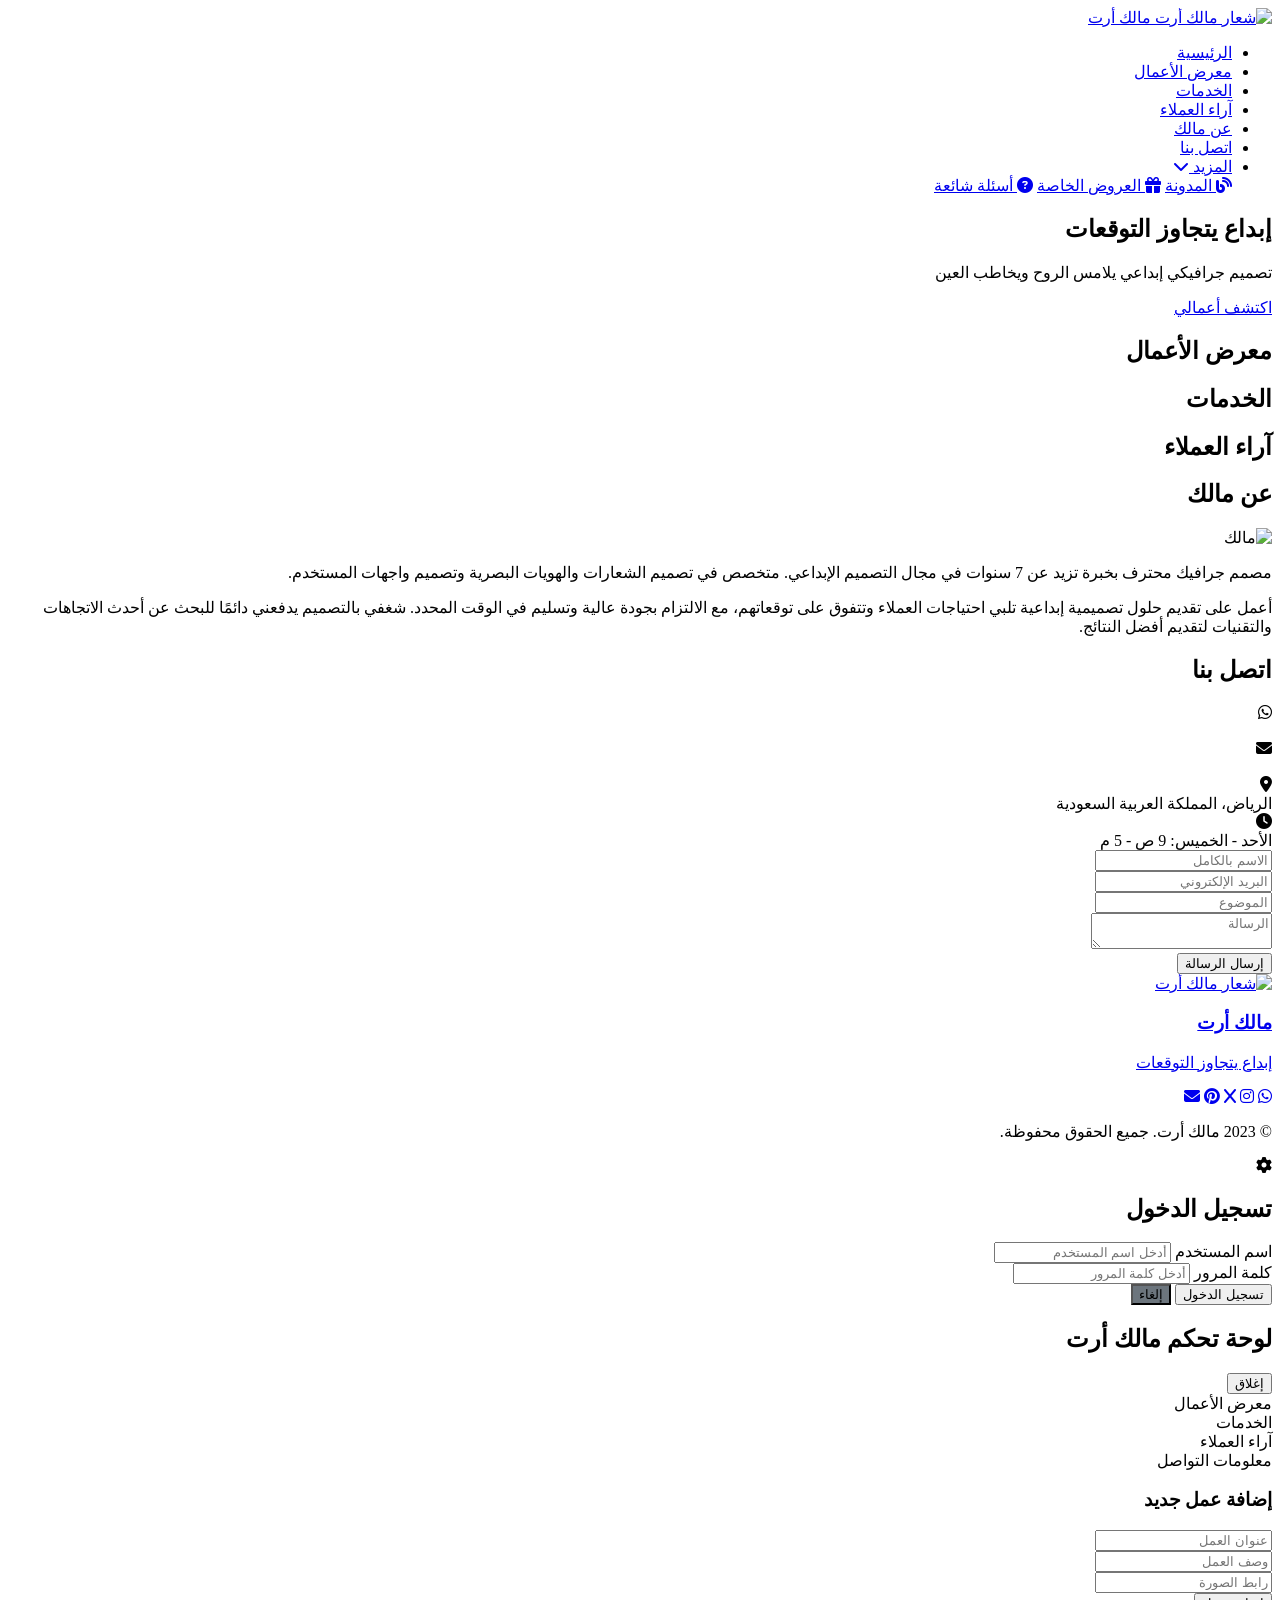
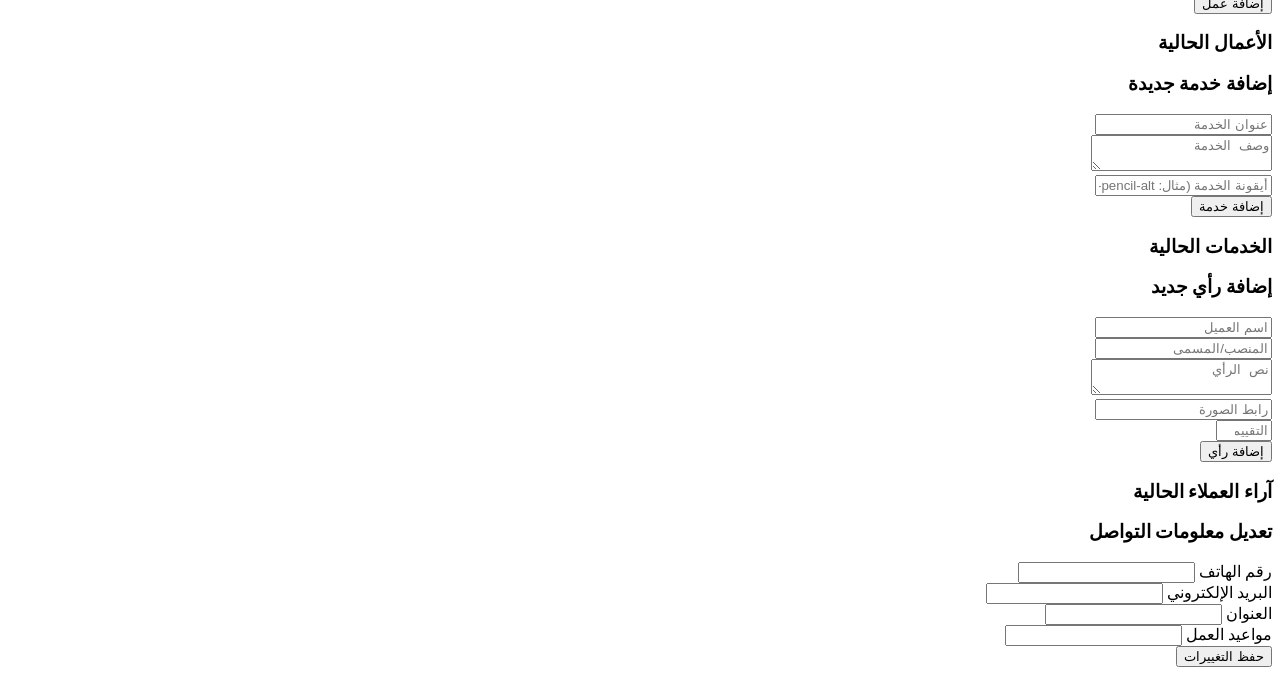
==== commit 4b23a1b8: "Update index.html" ====
--- a/index.html
+++ b/index.html
@@ -6,1259 +6,9 @@
     <title>مالك أرت | إبداع يتجاوز التوقعات</title>
     <link rel="stylesheet" href="https://cdnjs.cloudflare.com/ajax/libs/font-awesome/6.4.0/css/all.min.css">
     <link href="https://fonts.googleapis.com/css2?family=Cairo:wght@300;400;600;700&display=swap" rel="stylesheet">
-    <style>
-        :root {
-            --dark-blue: #272f4e;
-            --gold: #e1a02b;
-            --white: #FFFFFF;
-            --light-gray: #f8f9fa;
-            --dark-gray: #2d3436;
-            --transition: all 0.4s cubic-bezier(0.175, 0.885, 0.32, 1.275);
-        }
-        
-        * {
-            margin: 0;
-            padding: 0;
-            box-sizing: border-box;
-            font-family: 'Cairo', sans-serif;
-        }
-        
-        body {
-            background-color: var(--white);
-            color: var(--dark-gray);
-            line-height: 1.6;
-            overflow-x: hidden;
-        }
-        
-        /* شريط التنقل مع تأثيرات */
-        .navbar {
-            background-color: rgba(39, 47, 78, 0.95);
-            padding: 1rem 2rem;
-            position: fixed;
-            width: 100%;
-            top: 0;
-            z-index: 1000;
-            backdrop-filter: blur(10px);
-            transition: var(--transition);
-            box-shadow: 0 5px 20px rgba(0, 0, 0, 0.1);
-            display: flex;
-            align-items: center;
-            justify-content: space-between;
-        }
-        
-        .navbar.scrolled {
-            padding: 0.6rem 2rem;
-            background-color: rgba(39, 47, 78, 0.98);
-        }
-        
-        .nav-container {
-            display: flex;
-            justify-content: space-between;
-            align-items: center;
-            max-width: 1400px;
-            margin: 0 auto;
-            width: 100%;
-        }
-        
-        .logo-container {
-            display: flex;
-            align-items: center;
-            text-decoration: none;
-            transition: var(--transition);
-            padding: 5px;
-        }
-        
-        .logo-img {
-            height: 45px;
-            transition: var(--transition);
-            filter: drop-shadow(0 2px 4px rgba(0, 0, 0, 0.3));
-            border-radius: 8px;
-        }
-        
-        .logo-text {
-            color: var(--gold);
-            font-weight: 700;
-            font-size: 1.6rem;
-            margin-right: 12px;
-            transition: var(--transition);
-            text-shadow: 1px 1px 2px rgba(0, 0, 0, 0.3);
-        }
-        
-        .logo-container:hover {
-            transform: scale(1.05);
-        }
-        
-        .logo-container:hover .logo-img {
-            transform: rotate(5deg);
-        }
-        
-        .nav-menu {
-            display: flex;
-            list-style: none;
-        }
-        
-        .nav-item {
-            margin-left: 1.8rem;
-            position: relative;
-        }
-        
-        .nav-link {
-            color: var(--white);
-            text-decoration: none;
-            font-weight: 600;
-            transition: var(--transition);
-            position: relative;
-            padding: 0.5rem 0;
-            font-size: 1.1rem;
-        }
-        
-        .nav-link::before {
-            content: '';
-            position: absolute;
-            width: 0;
-            height: 2px;
-            bottom: 0;
-            right: 0;
-            background-color: var(--gold);
-            transition: var(--transition);
-        }
-        
-        .nav-link:hover {
-            color: var(--gold);
-        }
-        
-        .nav-link:hover::before {
-            width: 100%;
-        }
-        
-        .dropdown {
-            position: relative;
-        }
-        
-        .dropdown-content {
-            display: none;
-            position: absolute;
-            background-color: var(--white);
-            min-width: 220px;
-            box-shadow: 0 10px 30px rgba(0, 0, 0, 0.15);
-            z-index: 1;
-            border-radius: 12px;
-            overflow: hidden;
-            top: 100%;
-            right: 0;
-            opacity: 0;
-            transform: translateY(10px);
-            transition: opacity 0.3s, transform 0.3s;
-        }
-        
-        .dropdown-content a {
-            color: var(--dark-gray);
-            padding: 14px 20px;
-            text-decoration: none;
-            display: block;
-            transition: var(--transition);
-            border-left: 3px solid transparent;
-        }
-        
-        .dropdown-content a:hover {
-            background-color: var(--light-gray);
-            border-left: 3px solid var(--gold);
-            padding-right: 25px;
-        }
-        
-        .dropdown:hover .dropdown-content {
-            display: block;
-            opacity: 1;
-            transform: translateY(0);
-        }
-        
-        .hamburger {
-            display: none;
-            flex-direction: column;
-            cursor: pointer;
-            z-index: 1001;
-        }
-        
-        .hamburger span {
-            height: 3px;
-            width: 30px;
-            background: var(--white);
-            margin-bottom: 6px;
-            border-radius: 5px;
-            transition: var(--transition);
-            transform-origin: right;
-        }
-        
-        .hamburger.active span:nth-child(1) {
-            transform: rotate(-45deg);
-        }
-        
-        .hamburger.active span:nth-child(2) {
-            opacity: 0;
-        }
-        
-        .hamburger.active span:nth-child(3) {
-            transform: rotate(45deg);
-        }
-        
-        /* قسم الهيرو مع رسوم متحركة */
-        .hero {
-            background: linear-gradient(135deg, rgba(39, 47, 78, 0.9) 0%, rgba(39, 47, 78, 0.8) 100%), url('https://images.unsplash.com/photo-1561070791-2526d30994b5?ixlib=rb-4.0.3&ixid=M3wxMjA3fDB8MHxwaG90by1wYWdlfHx8fGVufDB8fHx8fA%3D%3D&auto=format&fit=crop&w=1600&q=80');
-            background-size: cover;
-            background-position: center;
-            background-attachment: fixed;
-            height: 100vh;
-            display: flex;
-            align-items: center;
-            justify-content: center;
-            text-align: center;
-            color: var(--white);
-            padding-top: 80px;
-            position: relative;
-            overflow: hidden;
-        }
-        
-        .hero::before {
-            content: '';
-            position: absolute;
-            top: 0;
-            left: 0;
-            width: 100%;
-            height: 100%;
-            background: radial-gradient(circle at center, transparent 20%, var(--dark-blue) 90%);
-            opacity: 0.6;
-        }
-        
-        .hero-content {
-            max-width: 900px;
-            padding: 0 2rem;
-            position: relative;
-            z-index: 1;
-            animation: fadeInUp 1.2s ease-out;
-        }
-        
-        .hero-title {
-            font-size: 4rem;
-            margin-bottom: 1.5rem;
-            color: var(--gold);
-            text-shadow: 2px 2px 8px rgba(0, 0, 0, 0.3);
-            position: relative;
-            display: inline-block;
-        }
-        
-        .hero-title::after {
-            content: '';
-            position: absolute;
-            bottom: -15px;
-            left: 50%;
-            transform: translateX(-50%);
-            width: 100px;
-            height: 4px;
-            background: var(--gold);
-            border-radius: 2px;
-        }
-        
-        .hero-subtitle {
-            font-size: 1.6rem;
-            margin-bottom: 2.5rem;
-            font-weight: 300;
-        }
-        
-        .btn {
-            display: inline-block;
-            background: linear-gradient(135deg, var(--gold) 0%, #c6950e 100%);
-            color: var(--dark-blue);
-            padding: 15px 40px;
-            border: none;
-            border-radius: 50px;
-            font-size: 1.1rem;
-            font-weight: bold;
-            cursor: pointer;
-            transition: var(--transition);
-            text-decoration: none;
-            box-shadow: 0 5px 15px rgba(225, 160, 43, 0.3);
-            position: relative;
-            overflow: hidden;
-        }
-        
-        .btn::before {
-            content: '';
-            position: absolute;
-            top: 0;
-            left: 0;
-            width: 100%;
-            height: 100%;
-            background: linear-gradient(135deg, rgba(255, 255, 255, 0.2) 0%, transparent 100%);
-            transform: translateX(-100%);
-            transition: transform 0.6s;
-        }
-        
-        .btn:hover {
-            transform: translateY(-5px);
-            box-shadow: 0 10px 25px rgba(225, 160, 43, 0.4);
-        }
-        
-        .btn:hover::before {
-            transform: translateX(100%);
-        }
-        
-        /* الأقسام العامة مع تأثيرات */
-        .section {
-            padding: 6rem 2rem;
-            max-width: 1400px;
-            margin: 0 auto;
-        }
-        
-        .section-title {
-            text-align: center;
-            font-size: 2.8rem;
-            margin-bottom: 4rem;
-            color: var(--dark-blue);
-            position: relative;
-            padding-bottom: 1.5rem;
-        }
-        
-        .section-title::after {
-            content: '';
-            position: absolute;
-            width: 80px;
-            height: 4px;
-            background: linear-gradient(to right, transparent, var(--gold), transparent);
-            bottom: 0;
-            left: 50%;
-            transform: translateX(-50%);
-            border-radius: 2px;
-        }
-        
-        /* معرض الأعمال مع تأثيرات متقدمة */
-        .portfolio {
-            background-color: var(--light-gray);
-            position: relative;
-            overflow: hidden;
-        }
-        
-        .portfolio::before {
-            content: '';
-            position: absolute;
-            top: -150px;
-            right: -150px;
-            width: 300px;
-            height: 300px;
-            background: var(--gold);
-            opacity: 0.05;
-            border-radius: 50%;
-            z-index: 0;
-        }
-        
-        .portfolio::after {
-            content: '';
-            position: absolute;
-            bottom: -150px;
-            left: -150px;
-            width: 400px;
-            height: 400px;
-            background: var(--dark-blue);
-            opacity: 0.05;
-            border-radius: 50%;
-            z-index: 0;
-        }
-        
-        .portfolio-grid {
-            display: grid;
-            grid-template-columns: repeat(auto-fill, minmax(350px, 1fr));
-            gap: 2.5rem;
-            position: relative;
-            z-index: 1;
-        }
-        
-        .portfolio-item {
-            position: relative;
-            overflow: hidden;
-            border-radius: 16px;
-            box-shadow: 0 10px 30px rgba(0, 0, 0, 0.1);
-            height: 280px;
-            transition: var(--transition);
-            transform: translateY(50px);
-            opacity: 0;
-        }
-        
-        .portfolio-item.animated {
-            transform: translateY(0);
-            opacity: 1;
-        }
-        
-        .portfolio-item:hover {
-            transform: translateY(-10px);
-            box-shadow: 0 20px 40px rgba(0, 0, 0, 0.15);
-        }
-        
-        .portfolio-img {
-            width: 100%;
-            height: 100%;
-            object-fit: cover;
-            transition: transform 0.7s ease;
-        }
-        
-        .portfolio-overlay {
-            position: absolute;
-            top: 0;
-            left: 0;
-            width: 100%;
-            height: 100%;
-            background: linear-gradient(to top, rgba(39, 47, 78, 0.9) 0%, transparent 100%);
-            display: flex;
-            flex-direction: column;
-            justify-content: flex-end;
-            align-items: flex-start;
-            padding: 2rem;
-            opacity: 0;
-            transition: var(--transition);
-            border-radius: 16px;
-        }
-        
-        .portfolio-item:hover .portfolio-overlay {
-            opacity: 1;
-        }
-        
-        .portfolio-item:hover .portfolio-img {
-            transform: scale(1.1);
-        }
-        
-        .portfolio-title {
-            color: var(--white);
-            font-size: 1.6rem;
-            margin-bottom: 0.5rem;
-            transform: translateY(20px);
-            transition: var(--transition);
-            transition-delay: 0.1s;
-            opacity: 0;
-        }
-        
-        .portfolio-desc {
-            color: var(--gold);
-            transform: translateY(20px);
-            transition: var(--transition);
-            transition-delay: 0.2s;
-            opacity: 0;
-        }
-        
-        .portfolio-item:hover .portfolio-title,
-        .portfolio-item:hover .portfolio-desc {
-            transform: translateY(0);
-            opacity: 1;
-        }
-        
-        /* الخدمات مع تصميم بطاقات متطور */
-        .services-grid {
-            display: grid;
-            grid-template-columns: repeat(auto-fill, minmax(350px, 1fr));
-            gap: 3rem;
-        }
-        
-        .service-card {
-            background: linear-gradient(to bottom, var(--white) 0%, var(--light-gray) 100%);
-            border-radius: 20px;
-            padding: 2.5rem;
-            box-shadow: 0 10px 30px rgba(0, 0, 0, 0.08);
-            transition: var(--transition);
-            text-align: center;
-            border: 1px solid rgba(39, 47, 78, 0.1);
-            position: relative;
-            overflow: hidden;
-            transform: translateY(50px);
-            opacity: 0;
-        }
-        
-        .service-card.animated {
-            transform: translateY(0);
-            opacity: 1;
-        }
-        
-        .service-card::before {
-            content: '';
-            position: absolute;
-            top: 0;
-            left: 0;
-            width: 5px;
-            height: 0;
-            background: linear-gradient(to bottom, var(--gold), var(--dark-blue));
-            transition: var(--transition);
-            border-radius: 5px;
-        }
-        
-        .service-card:hover {
-            transform: translateY(-10px);
-            box-shadow: 0 20px 40px rgba(0, 0, 0, 0.12);
-        }
-        
-        .service-card:hover::before {
-            height: 100%;
-        }
-        
-        .service-icon {
-            font-size: 3.5rem;
-            color: var(--gold);
-            margin-bottom: 1.5rem;
-            display: inline-block;
-            transition: var(--transition);
-            background: linear-gradient(135deg, var(--dark-blue) 0%, #1a3a8f 100%);
-            -webkit-background-clip: text;
-            -webkit-text-fill-color: transparent;
-        }
-        
-        .service-card:hover .service-icon {
-            transform: scale(1.1) rotate(5deg);
-        }
-        
-        .service-title {
-            font-size: 1.7rem;
-            margin-bottom: 1.2rem;
-            color: var(--dark-blue);
-            position: relative;
-            display: inline-block;
-        }
-        
-        .service-title::after {
-            content: '';
-            position: absolute;
-            bottom: -10px;
-            left: 50%;
-            transform: translateX(-50%);
-            width: 40px;
-            height: 2px;
-            background-color: var(--gold);
-            transition: var(--transition);
-            border-radius: 1px;
-        }
-        
-        .service-card:hover .service-title::after {
-            width: 80px;
-        }
-        
-        /* قسم آراء العملاء */
-        .testimonials {
-            background: linear-gradient(to right, #f8f9fa, #e9ecef);
-            position: relative;
-            overflow: hidden;
-        }
-        
-        .testimonials::before {
-            content: '';
-            position: absolute;
-            top: -100px;
-            left: -100px;
-            width: 300px;
-            height: 300px;
-            background: var(--gold);
-            opacity: 0.05;
-            border-radius: 50%;
-            z-index: 0;
-        }
-        
-        .testimonials::after {
-            content: '';
-            position: absolute;
-            bottom: -100px;
-            right: -100px;
-            width: 400px;
-            height: 400px;
-            background: var(--dark-blue);
-            opacity: 0.05;
-            border-radius: 50%;
-            z-index: 0;
-        }
-        
-        .testimonials-grid {
-            display: grid;
-            grid-template-columns: repeat(auto-fit, minmax(350px, 1fr));
-            gap: 2.5rem;
-            position: relative;
-            z-index: 1;
-        }
-        
-        .testimonial-card {
-            background: var(--white);
-            border-radius: 20px;
-            padding: 2.5rem;
-            box-shadow: 0 10px 30px rgba(0, 0, 0, 0.08);
-            transition: var(--transition);
-            position: relative;
-            overflow: hidden;
-            border: 1px solid rgba(39, 47, 78, 0.1);
-        }
-        
-        .testimonial-card:hover {
-            transform: translateY(-10px);
-            box-shadow: 0 20px 40px rgba(0, 0, 0, 0.12);
-        }
-        
-        .testimonial-header {
-            display: flex;
-            align-items: center;
-            margin-bottom: 1.5rem;
-        }
-        
-        .testimonial-avatar {
-            width: 70px;
-            height: 70px;
-            border-radius: 50%;
-            overflow: hidden;
-            margin-left: 1.5rem;
-            border: 3px solid var(--gold);
-        }
-        
-        .testimonial-avatar img {
-            width: 100%;
-            height: 100%;
-            object-fit: cover;
-        }
-        
-        .testimonial-info h3 {
-            color: var(--dark-blue);
-            margin-bottom: 0.3rem;
-            font-size: 1.4rem;
-        }
-        
-        .testimonial-info p {
-            color: var(--gold);
-            font-weight: 600;
-        }
-        
-        .testimonial-text {
-            font-size: 1.1rem;
-            line-height: 1.8;
-            color: var(--dark-gray);
-            margin-bottom: 1.5rem;
-            position: relative;
-            padding: 0 1rem;
-        }
-        
-        .testimonial-text::before,
-        .testimonial-text::after {
-            content: '"';
-            font-size: 4rem;
-            color: var(--gold);
-            opacity: 0.2;
-            position: absolute;
-            line-height: 1;
-        }
-        
-        .testimonial-text::before {
-            top: -20px;
-            right: 0;
-        }
-        
-        .testimonial-text::after {
-            bottom: -50px;
-            left: 0;
-        }
-        
-        .testimonial-rating {
-            color: var(--gold);
-            font-size: 1.2rem;
-            margin-top: 1rem;
-        }
-        
-        /* التواصل مع تأثيرات */
-        .contact {
-            background: linear-gradient(135deg, var(--dark-blue) 0%, #1a3a8f 100%);
-            color: var(--white);
-            position: relative;
-            overflow: hidden;
-        }
-        
-        .contact::before {
-            content: '';
-            position: absolute;
-            top: -100px;
-            right: -100px;
-            width: 300px;
-            height: 300px;
-            background: var(--gold);
-            opacity: 0.05;
-            border-radius: 50%;
-        }
-        
-        .contact::after {
-            content: '';
-            position: absolute;
-            bottom: -100px;
-            left: -100px;
-            width: 400px;
-            height: 400px;
-            background: var(--white);
-            opacity: 0.03;
-            border-radius: 50%;
-        }
-        
-        .contact-wrapper {
-            display: grid;
-            grid-template-columns: repeat(auto-fit, minmax(350px, 1fr));
-            gap: 4rem;
-            position: relative;
-            z-index: 1;
-        }
-        
-        .contact-info {
-            display: flex;
-            flex-direction: column;
-            gap: 2rem;
-        }
-        
-        .contact-item {
-            display: flex;
-            align-items: center;
-            gap: 1.5rem;
-            transition: var(--transition);
-            padding: 1rem;
-            border-radius: 15px;
-            background: rgba(255, 255, 255, 0.05);
-            backdrop-filter: blur(10px);
-        }
-        
-        .contact-item:hover {
-            background: rgba(255, 255, 255, 0.1);
-            transform: translateX(10px);
-        }
-        
-        .contact-icon {
-            font-size: 1.8rem;
-            color: var(--gold);
-            width: 60px;
-            height: 60px;
-            display: flex;
-            align-items: center;
-            justify-content: center;
-            background: rgba(255, 255, 255, 0.1);
-            border-radius: 15px;
-            transition: var(--transition);
-        }
-        
-        .contact-item:hover .contact-icon {
-            transform: scale(1.1) rotate(5deg);
-        }
-        
-        .contact-form {
-            display: flex;
-            flex-direction: column;
-            gap: 1.8rem;
-            background: rgba(255, 255, 255, 0.05);
-            padding: 2.5rem;
-            border-radius: 20px;
-            backdrop-filter: blur(10px);
-        }
-        
-        .form-group {
-            display: flex;
-            flex-direction: column;
-            gap: 0.8rem;
-        }
-        
-        .form-input, .form-textarea {
-            padding: 15px 20px;
-            border: none;
-            border-radius: 12px;
-            background: rgba(255, 255, 255, 0.9);
-            color: var(--dark-gray);
-            font-size: 1rem;
-            transition: var(--transition);
-            border: 2px solid transparent;
-        }
-        
-        .form-input:focus, .form-textarea:focus {
-            outline: none;
-            border: 2px solid var(--gold);
-            box-shadow: 0 0 15px rgba(225, 160, 43, 0.3);
-            background: var(--white);
-        }
-        
-        .form-textarea {
-            min-height: 180px;
-            resize: vertical;
-        }
-        
-        /* التذييل مع تأثيرات */
-        .footer {
-            background: linear-gradient(to right, #081a42, var(--dark-blue));
-            color: var(--white);
-            padding: 4rem 2rem 2rem;
-            text-align: center;
-            position: relative;
-            overflow: hidden;
-        }
-        
-        .footer::before {
-            content: '';
-            position: absolute;
-            top: 0;
-            left: 0;
-            width: 100%;
-            height: 5px;
-            background: linear-gradient(to right, transparent, var(--gold), transparent);
-        }
-        
-        .footer-content {
-            max-width: 1400px;
-            margin: 0 auto;
-            display: flex;
-            flex-direction: column;
-            align-items: center;
-        }
-        
-        .footer-logo {
-            display: flex;
-            flex-direction: column;
-            align-items: center;
-            margin-bottom: 2rem;
-            text-decoration: none;
-        }
-        
-        .footer-logo-img {
-            height: 70px;
-            transition: var(--transition);
-            filter: drop-shadow(0 2px 4px rgba(0, 0, 0, 0.3));
-            border-radius: 8px;
-            margin-bottom: 1rem;
-        }
-        
-        .footer-logo:hover .footer-logo-img {
-            transform: scale(1.1) rotate(5deg);
-        }
-        
-        .footer-logo-text {
-            color: var(--gold);
-            font-weight: 700;
-            font-size: 2rem;
-            margin-bottom: 0.5rem;
-            text-shadow: 1px 1px 2px rgba(0, 0, 0, 0.3);
-        }
-        
-        .footer-logo-tagline {
-            color: rgba(255, 255, 255, 0.7);
-            font-size: 1.1rem;
-        }
-        
-        .social-links {
-            display: flex;
-            justify-content: center;
-            gap: 1.5rem;
-            margin: 2.5rem 0;
-        }
-        
-        .social-link {
-            display: flex;
-            align-items: center;
-            justify-content: center;
-            width: 50px;
-            height: 50px;
-            background: rgba(255, 255, 255, 0.1);
-            color: var(--white);
-            font-size: 1.3rem;
-            border-radius: 15px;
-            transition: var(--transition);
-            text-decoration: none;
-        }
-        
-        .social-link:hover {
-            background: var(--gold);
-            color: var(--dark-blue);
-            transform: translateY(-5px);
-        }
-        
-        .copyright {
-            margin-top: 2.5rem;
-            color: rgba(255, 255, 255, 0.7);
-            font-size: 0.9rem;
-        }
-        
-        /* تأثيرات الحركة والظهور */
-        @keyframes fadeInUp {
-            from {
-                opacity: 0;
-                transform: translateY(50px);
-            }
-            to {
-                opacity: 1;
-                transform: translateY(0);
-            }
-        }
-        
-        @keyframes pulse {
-            0% {
-                transform: scale(1);
-            }
-            50% {
-                transform: scale(1.05);
-            }
-            100% {
-                transform: scale(1);
-            }
-        }
-        
-        /* لوحة التحكم */
-        .admin-panel {
-            display: none;
-            position: fixed;
-            bottom: 30px;
-            right: 30px;
-            z-index: 999;
-        }
-        
-        .admin-btn {
-            width: 60px;
-            height: 60px;
-            background: linear-gradient(135deg, var(--gold) 0%, #c6950e 100%);
-            color: var(--dark-blue);
-            border-radius: 50%;
-            display: flex;
-            align-items: center;
-            justify-content: center;
-            font-size: 1.5rem;
-            box-shadow: 0 5px 15px rgba(0, 0, 0, 0.2);
-            cursor: pointer;
-            transition: var(--transition);
-        }
-        
-        .admin-btn:hover {
-            transform: scale(1.1) rotate(15deg);
-        }
-        
-        .admin-login-modal {
-            display: none;
-            position: fixed;
-            top: 0;
-            left: 0;
-            width: 100%;
-            height: 100%;
-            background: rgba(0, 0, 0, 0.7);
-            z-index: 10000;
-            align-items: center;
-            justify-content: center;
-        }
-        
-        .admin-login-form {
-            background: var(--white);
-            padding: 2.5rem;
-            border-radius: 20px;
-            width: 90%;
-            max-width: 450px;
-            box-shadow: 0 15px 40px rgba(0, 0, 0, 0.2);
-        }
-        
-        .admin-login-form h2 {
-            text-align: center;
-            color: var(--dark-blue);
-            margin-bottom: 2rem;
-            font-size: 1.8rem;
-        }
-        
-        .admin-form-group {
-            margin-bottom: 1.5rem;
-        }
-        
-        .admin-form-group label {
-            display: block;
-            margin-bottom: 0.5rem;
-            color: var(--dark-blue);
-            font-weight: 600;
-        }
-        
-        .admin-form-input {
-            width: 100%;
-            padding: 12px 15px;
-            border: 2px solid #e0e0e0;
-            border-radius: 10px;
-            font-size: 1rem;
-            transition: var(--transition);
-        }
-        
-        .admin-form-input:focus {
-            border-color: var(--gold);
-            outline: none;
-            box-shadow: 0 0 10px rgba(225, 160, 43, 0.3);
-        }
-        
-        .admin-form-actions {
-            display: flex;
-            justify-content: space-between;
-            align-items: center;
-            margin-top: 2rem;
-        }
-        
-        /* لوحة التحكم الرئيسية */
-        .admin-dashboard {
-            display: none;
-            position: fixed;
-            top: 0;
-            left: 0;
-            width: 100%;
-            height: 100%;
-            background: var(--white);
-            z-index: 10000;
-            overflow-y: auto;
-            padding: 2rem;
-        }
-        
-        .admin-header {
-            display: flex;
-            justify-content: space-between;
-            align-items: center;
-            margin-bottom: 2rem;
-            padding-bottom: 1rem;
-            border-bottom: 2px solid var(--light-gray);
-        }
-        
-        .admin-title {
-            color: var(--dark-blue);
-            font-size: 2rem;
-        }
-        
-        .admin-close {
-            background: var(--dark-gray);
-            color: var(--white);
-            border: none;
-            padding: 10px 20px;
-            border-radius: 10px;
-            cursor: pointer;
-            transition: var(--transition);
-        }
-        
-        .admin-close:hover {
-            background: #555;
-        }
-        
-        .admin-tabs {
-            display: flex;
-            gap: 1rem;
-            margin-bottom: 2rem;
-            border-bottom: 1px solid #eee;
-            padding-bottom: 1rem;
-        }
-        
-        .admin-tab {
-            padding: 10px 20px;
-            background: var(--light-gray);
-            border-radius: 8px;
-            cursor: pointer;
-            transition: var(--transition);
-        }
-        
-        .admin-tab.active {
-            background: var(--gold);
-            color: var(--white);
-        }
-        
-        .admin-content {
-            display: none;
-        }
-        
-        .admin-content.active {
-            display: block;
-        }
-        
-        .admin-form {
-            background: var(--light-gray);
-            padding: 2rem;
-            border-radius: 15px;
-            margin-bottom: 2rem;
-        }
-        
-        .admin-form h3 {
-            margin-bottom: 1.5rem;
-            color: var(--dark-blue);
-        }
-        
-        .admin-item {
-            background: var(--white);
-            padding: 1.5rem;
-            border-radius: 12px;
-            margin-bottom: 1rem;
-            display: flex;
-            justify-content: space-between;
-            align-items: center;
-            box-shadow: 0 3px 10px rgba(0, 0, 0, 0.05);
-        }
-        
-        .admin-item-info h4 {
-            color: var(--dark-blue);
-            margin-bottom: 0.5rem;
-        }
-        
-        .admin-item-actions {
-            display: flex;
-            gap: 0.5rem;
-        }
-        
-        .admin-item-btn {
-            padding: 8px 15px;
-            border: none;
-            border-radius: 8px;
-            cursor: pointer;
-            transition: var(--transition);
-        }
-        
-        .admin-item-edit {
-            background: var(--dark-blue);
-            color: var(--white);
-        }
-        
-        .admin-item-delete {
-            background: #e74c3c;
-            color: var(--white);
-        }
-        
-        /* responsive design */
-        @media (max-width: 992px) {
-            .hero-title {
-                font-size: 3.2rem;
-            }
-            
-            .section-title {
-                font-size: 2.5rem;
-            }
-            
-            .portfolio-grid, .services-grid, .testimonials-grid {
-                grid-template-columns: repeat(auto-fill, minmax(300px, 1fr));
-            }
-        }
-        
-        @media (max-width: 768px) {
-            .hamburger {
-                display: flex;
-            }
-            
-            .nav-menu {
-                position: fixed;
-                top: 0;
-                right: -100%;
-                background-color: var(--dark-blue);
-                width: 280px;
-                height: 100vh;
-                flex-direction: column;
-                align-items: flex-start;
-                justify-content: flex-start;
-                padding: 100px 2rem 2rem;
-                transition: right 0.5s ease;
-                box-shadow: -5px 0 25px rgba(0, 0, 0, 0.1);
-            }
-            
-            .nav-menu.active {
-                right: 0;
-            }
-            
-            .nav-item {
-                margin: 1.2rem 0;
-                width: 100%;
-            }
-            
-            .dropdown-content {
-                position: static;
-                display: none;
-                width: 100%;
-                box-shadow: none;
-                margin: 1rem 0;
-                background-color: rgba(255, 255, 255, 0.05);
-            }
-            
-            .dropdown.active .dropdown-content {
-                display: block;
-            }
-            
-            .hero-title {
-                font-size: 2.8rem;
-            }
-            
-            .hero-subtitle {
-                font-size: 1.3rem;
-            }
-            
-            .section {
-                padding: 4rem 1.5rem;
-            }
-            
-            .section-title {
-                font-size: 2.2rem;
-            }
-            
-            .contact-wrapper {
-                grid-template-columns: 1fr;
-            }
-            
-            .logo-img {
-                height: 40px;
-            }
-            
-            .logo-text {
-                font-size: 1.5rem;
-            }
-            
-            .testimonial-header {
-                flex-direction: column;
-                text-align: center;
-            }
-            
-            .testimonial-avatar {
-                margin-left: 0;
-                margin-bottom: 1rem;
-            }
-            
-            .admin-tabs {
-                flex-wrap: wrap;
-            }
-        }
-        
-        @media (max-width: 480px) {
-            .hero-title {
-                font-size: 2.3rem;
-            }
-            
-            .btn {
-                padding: 12px 30px;
-            }
-            
-            .portfolio-grid, .services-grid, .testimonials-grid {
-                grid-template-columns: 1fr;
-            }
-            
-            .section-title {
-                font-size: 2rem;
-            }
-            
-            .logo-text {
-                font-size: 1.3rem;
-            }
-            
-            .footer-logo-img {
-                height: 50px;
-            }
-            
-            .footer-logo-text {
-                font-size: 1.5rem;
-            }
-            
-            .navbar {
-                padding: 0.8rem 1rem;
-            }
-            
-            .testimonial-card {
-                padding: 1.5rem;
-            }
-            
-            .admin-form {
-                padding: 1rem;
-            }
-            
-            .admin-item {
-                flex-direction: column;
-                align-items: flex-start;
-                gap: 1rem;
-            }
-            
-            .admin-item-actions {
-                align-self: flex-end;
-            }
-        }
-    </style>
+    <link rel="stylesheet" href="styles/main.css">
+    <link rel="stylesheet" href="styles/admin.css">
+    <link rel="stylesheet" href="styles/responsive.css">
 </head>
 <body>
     <!-- شريط التنقل -->
@@ -1282,7 +32,6 @@
                         <a href="#"><i class="fas fa-blog"></i> المدونة</a>
                         <a href="#"><i class="fas fa-gift"></i> العروض الخاصة</a>
                         <a href="#"><i class="fas fa-question-circle"></i> أسئلة شائعة</a>
-                        <!-- سيظهر هذا الرابط فقط للمستخدمين المسجلين -->
                         <a href="#" id="dashboard-link" style="display: none;"><i class="fas fa-tachometer-alt"></i> لوحة التحكم</a>
                     </div>
                 </li>
@@ -1332,12 +81,14 @@
     <!-- عن مالك -->
     <section id="about" class="section" style="background: linear-gradient(to bottom, var(--light-gray) 0%, var(--white) 100%);">
         <h2 class="section-title">عن مالك</h2>
-        <div style="display: flex; flex-direction: column; align-items: center; text-align: center; max-width: 900px; margin: 0 auto;">
-            <div style="width: 220px; height: 220px; border-radius: 50%; overflow: hidden; margin-bottom: 2.5rem; border: 5px solid var(--gold); box-shadow: 0 10px 30px rgba(0, 0, 0, 0.15);">
-                <img src="https://images.unsplash.com/photo-1560250097-0b93528c311a?ixlib=rb-4.0.3&ixid=M3wxMjA3fDB8MHxwaG90by1wYWdlfHx8fGVufDB8fHx8fA%3D%3D&auto=format&fit=crop&w=774&q=80" alt="مالك" style="width: 100%; height: 100%; object-fit: cover;">
-            </div>
-            <p style="font-size: 1.3rem; margin-bottom: 1.8rem; line-height: 1.8;">مصمم جرافيك محترف بخبرة تزيد عن 7 سنوات في مجال التصميم الإبداعي. متخصص في تصميم الشعارات والهويات البصرية وتصميم واجهات المستخدم.</p>
-            <p style="font-size: 1.3rem; line-height: 1.8;">أعمل على تقديم حلول تصميمية إبداعية تلبي احتياجات العملاء وتتفوق على توقعاتهم، مع الالتزام بجودة عالية وتسليم في الوقت المحدد. شغفي بالتصميم يدفعني دائمًا لل البحث عن أحدث الاتجاهات والتقنيات لتقديم أفضل النتائج.</p>
+        <div class="about-content">
+            <div class="about-image">
+                <img src="https://images.unsplash.com/photo-1560250097-0b93528c311a?ixlib=rb-4.0.3&ixid=M3wxMjA3fDB8MHxwaG90by1wYWdlfHx8fGVufDB8fHx8fA%3D%3D&auto=format&fit=crop&w=774&q=80" alt="مالك">
+            </div>
+            <div class="about-text">
+                <p>مصمم جرافيك محترف بخبرة تزيد عن 7 سنوات في مجال التصميم الإبداعي. متخصص في تصميم الشعارات والهويات البصرية وتصميم واجهات المستخدم.</p>
+                <p>أعمل على تقديم حلول تصميمية إبداعية تلبي احتياجات العملاء وتتفوق على توقعاتهم، مع الالتزام بجودة عالية وتسليم في الوقت المحدد. شغفي بالتصميم يدفعني دائمًا للبحث عن أحدث الاتجاهات والتقنيات لتقديم أفضل النتائج.</p>
+            </div>
         </div>
     </section>
 
@@ -1535,604 +286,8 @@
         </div>
     </div>
 
-    <script>
-        // بيانات الموقع (سيتم تخزينها في localStorage لمحاكاة قاعدة البيانات)
-        const initializeSiteData = () => {
-            if (!localStorage.getItem('malekArtData')) {
-                const initialData = {
-                    portfolio: [
-                        {
-                            id: 1,
-                            title: "هوية بصرية متكاملة",
-                            description: "تصميم هوية بصرية لمطعم راقي",
-                            image: "https://images.unsplash.com/photo-1561070791-2526d30994b5?ixlib=rb-4.0.3&ixid=M3wxMjA3fDB8MHxwaG90by1wYWdlfHx8fGVufDB8fHx8fA%3D%3D&auto=format&fit=crop&w=800&q=80"
-                        },
-                        {
-                            id: 2,
-                            title: "تصميم شعار مبتكر",
-                            description: "شعار لشركة تقنية ناشئة",
-                            image: "https://images.unsplash.com/photo-1586717791821-3f44a563fa4c?ixlib=rb-4.0.3&ixid=M3wxMjA3fDB8MHxwaG90by1wYWdlfHx8fGVufDB8fHx8fA%3D%3D&auto=format&fit=crop&w=870&q=80"
-                        },
-                        {
-                            id: 3,
-                            title: "تصميم واجهات تطبيقات",
-                            description: "واجهة تطبيق جوال لخدمة التوصيل",
-                            image: "https://images.unsplash.com/photo-1618005198919-d3d4b5a92ead?ixlib=rb-4.0.3&ixid=M3wxMjA3fDB8MHxwaG90by1wYWdlfHx8fGVufDB8fHx8fA%3D%3D&auto=format&fit=crop&w=774&q=80"
-                        },
-                        {
-                            id: 4,
-                            title: "تصميم غلاف كتاب",
-                            description: "غلاف رواية أدبية معاصرة",
-                            image: "https://images.unsplash.com/photo-1545235617-9465d2a55698?ixlib=rb-4.0.3&ixid=M3wxMjA3fDB8MHxwaG90by1wYWdlfHx8fGVufDB8fHx8fA%3D%3D&auto=format&fit=crop&w=780&q=80"
-                        },
-                        {
-                            id: 5,
-                            title: "تصميم مواد ترويجية",
-                            description: "بروشورات وكروت visita",
-                            image: "https://images.unsplash.com/photo-1588690154757-badf4644190f?ixlib=rb-4.0.3&ixid=M3wxMjA3fDB8MHxwaG90by1wYWdlfHx8fGVufDB8fHx8fA%3D%3D&auto=format&fit=crop&w=774&q=80"
-                        },
-                        {
-                            id: 6,
-                            title: "تصميم إعلانات",
-                            description: "حملة إعلانية لمؤسسة خيرية",
-                            image: "https://images.unsplash.com/photo-1609921212029-bb5a28e60960?ixlib=rb-4.0.3&ixid=M3wxMjA3fDB8MHxwaG90by1wYWdlfHx8fGVufDB8fHx8fA%3D%3D&auto=format&fit=crop&w=772&q=80"
-                        }
-                    ],
-                    services: [
-                        {
-                            id: 1,
-                            title: "تصميم الشعارات",
-                            description: "تصميم شعارات مبتكرة تعبر عن هوية علامتك التجارية بطريقة إبداعية واحترافية، مع تقديم دليل استخدام متكامل.",
-                            icon: "fas fa-pencil-alt"
-                        },
-                        {
-                            id: 2,
-                            title: "تصميم واجهات المستخدم",
-                            description: "تصميم واجهات مستخدم جذابة وسهلة الاستخدام لتطبيقات الجوال والويب مع ضمان تجربة مستخدم ممتازة.",
-                            icon: "fas fa-mobile-alt"
-                        },
-                        {
-                            id: 3,
-                            title: "الهوية البصرية",
-                            description: "بناء هوية بصرية متكاملة ومتناسقة لعلامتك التجارية تشمل جميع عناصر التواصل البصري.",
-                            icon: "fas fa-paint-brush"
-                        }
-                    ],
-                    testimonials: [
-                        {
-                            id: 1,
-                            name: "عمر السقاف",
-                            position: "مدير تسويق - صنعاء",
-                            text: "تعاملت مع مالك في تصميم الهوية البصرية لشركتنا، وكانت تجربة رائعة. الاحترافية والإبداع واضح في كل تفصيلة. أنصح بالتعامل معه لكل من يبحث عن جودة وإبداع حقيقي.",
-                            avatar: "https://images.unsplash.com/photo-1535713875002-d1d0cf377fde?ixlib=rb-4.0.3&ixid=M3wxMjA3fDB8MHxwaG90by1wYWdlfHx8fGVufDB8fHx8fA%3D%3D&auto=format&fit=crop&w=200&q=80",
-                            rating: 5
-                        },
-                        {
-                            id: 2,
-                            name: "فاطمة أحمد",
-                            position: "صاحبة متجر إلكتروني - عدن",
-                            text: "كنت بحاجة لتصميم شعار لمتجري الإلكتروني، ومالك قدم لي أكثر من تصميم رائع وكان متعاون جداً في تنفيذ التعديلات حتى وصلنا للتصميم المثالي. شكراً لك على الإبداع والاحترافية.",
-                            avatar: "https://images.unsplash.com/photo-1560250097-0b93528c311a?ixlib=rb-4.0.3&ixid=M3wxMjA3fDB8MHxwaG90by1wYWdlfHx8fGVufDB8fHx8fA%3D%3D&auto=format&fit=crop&w=200&q=80",
-                            rating: 4.5
-                        },
-                        {
-                            id: 3,
-                            name: "محمد الحدي",
-                            position: "مؤسس startup - تعز",
-                            text: "تعاملت مع مالك لتصميم واجهة تطبيق الجوال لشركتي الناشئة، وكان العمل ممتازاً ومتجاوزاً للتوقعات. الالتزام بالوقت والجودة جعلاني أعود إليه مرة أخرى لأعمال أخرى.",
-                            avatar: "https://images.unsplash.com/photo-1580489944761-15a19d654956?ixlib=rb-4.0.3&ixid=M3wxMjA3fDB8MHxwaG90by1wYWdlfHx8fGVufDB8fHx8fA%3D%3D&auto=format&fit=crop&w=200&q=80",
-                            rating: 5
-                        }
-                    ],
-                    contact: {
-                        phone: "+967 783 720 851",
-                        email: "malek9art@gmail.com",
-                        address: "الرياض، المملكة العربية السعودية",
-                        schedule: "الأحد - الخميس: 9 ص - 5 م"
-                    }
-                };
-                localStorage.setItem('malekArtData', JSON.stringify(initialData));
-            }
-            return JSON.parse(localStorage.getItem('malekArtData'));
-        };
-
-        // تحميل المحتوى من localStorage
-        const loadContent = () => {
-            const data = initializeSiteData();
-            
-            // تحميل معرض الأعمال
-            const portfolioGrid = document.getElementById('portfolioGrid');
-            portfolioGrid.innerHTML = '';
-            data.portfolio.forEach(item => {
-                portfolioGrid.innerHTML += `
-                    <div class="portfolio-item">
-                        <img src="${item.image}" alt="${item.title}" class="portfolio-img">
-                        <div class="portfolio-overlay">
-                            <h3 class="portfolio-title">${item.title}</h3>
-                            <p class="portfolio-desc">${item.description}</p>
-                        </div>
-                    </div>
-                `;
-            });
-            
-            // تحميل الخدمات
-            const servicesGrid = document.getElementById('servicesGrid');
-            servicesGrid.innerHTML = '';
-            data.services.forEach(service => {
-                servicesGrid.innerHTML += `
-                    <div class="service-card">
-                        <div class="service-icon"><i class="${service.icon}"></i></div>
-                        <h3 class="service-title">${service.title}</h3>
-                        <p>${service.description}</p>
-                    </div>
-                `;
-            });
-            
-            // تحميل آراء العملاء
-            const testimonialsGrid = document.getElementById('testimonialsGrid');
-            testimonialsGrid.innerHTML = '';
-            data.testimonials.forEach(testimonial => {
-                let stars = '';
-                for (let i = 1; i <= 5; i++) {
-                    if (i <= testimonial.rating) {
-                        stars += '<i class="fas fa-star"></i>';
-                    } else if (i - 0.5 === testimonial.rating) {
-                        stars += '<i class="fas fa-star-half-alt"></i>';
-                    } else {
-                        stars += '<i class="far fa-star"></i>';
-                    }
-                }
-                
-                testimonialsGrid.innerHTML += `
-                    <div class="testimonial-card">
-                        <div class="testimonial-header">
-                            <div class="testimonial-avatar">
-                                <img src="${testimonial.avatar}" alt="${testimonial.name}">
-                            </div>
-                            <div class="testimonial-info">
-                                <h3>${testimonial.name}</h3>
-                                <p>${testimonial.position}</p>
-                            </div>
-                        </div>
-                        <div class="testimonial-text">
-                            ${testimonial.text}
-                        </div>
-                        <div class="testimonial-rating">
-                            ${stars}
-                        </div>
-                    </div>
-                `;
-            });
-            
-            // تحميل معلومات التواصل
-            document.getElementById('contactPhone').textContent = data.contact.phone;
-            document.getElementById('contactEmail').textContent = data.contact.email;
-            document.getElementById('contactAddress').textContent = data.contact.address;
-            document.getElementById('contactSchedule').textContent = data.contact.schedule;
-            
-            // تحميل لوحة التحكم
-            loadAdminPanel(data);
-        };
-
-        // تحميل لوحة التحكم
-        const loadAdminPanel = (data) => {
-            // تحميل معرض الأعمال في لوحة التحكم
-            const portfolioItems = document.getElementById('portfolioItems');
-            portfolioItems.innerHTML = '';
-            data.portfolio.forEach(item => {
-                portfolioItems.innerHTML += `
-                    <div class="admin-item" data-id="${item.id}">
-                        <div class="admin-item-info">
-                            <h4>${item.title}</h4>
-                            <p>${item.description}</p>
-                        </div>
-                        <div class="admin-item-actions">
-                            <button class="admin-item-btn admin-item-edit" onclick="editPortfolioItem(${item.id})">تعديل</button>
-                            <button class="admin-item-btn admin-item-delete" onclick="deletePortfolioItem(${item.id})">حذف</button>
-                        </div>
-                    </div>
-                `;
-            });
-            
-            // تحميل الخدمات في لوحة التحكم
-            const serviceItems = document.getElementById('serviceItems');
-            serviceItems.innerHTML = '';
-            data.services.forEach(service => {
-                serviceItems.innerHTML += `
-                    <div class="admin-item" data-id="${service.id}">
-                        <div class="admin-item-info">
-                            <h4>${service.title}</h4>
-                            <p>${service.description}</p>
-                        </div>
-                        <div class="admin-item-actions">
-                            <button class="admin-item-btn admin-item-edit" onclick="editServiceItem(${service.id})">تعديل</button>
-                            <button class="admin-item-btn admin-item-delete" onclick="deleteServiceItem(${service.id})">حذف</button>
-                        </div>
-                    </div>
-                `;
-            });
-            
-            // تحميل آراء العملاء في لوحة التحكم
-            const testimonialItems = document.getElementById('testimonialItems');
-            testimonialItems.innerHTML = '';
-            data.testimonials.forEach(testimonial => {
-                testimonialItems.innerHTML += `
-                    <div class="admin-item" data-id="${testimonial.id}">
-                        <div class="admin-item-info">
-                            <h4>${testimonial.name}</h4>
-                            <p>${testimonial.position}</p>
-                        </div>
-                        <div class="admin-item-actions">
-                            <button class="admin-item-btn admin-item-edit" onclick="editTestimonialItem(${testimonial.id})">تعديل</button>
-                            <button class="admin-item-btn admin-item-delete" onclick="deleteTestimonialItem(${testimonial.id})">حذف</button>
-                        </div>
-                    </div>
-                `;
-            });
-            
-            // تحميل معلومات التواصل في لوحة التحكم
-            document.getElementById('contactPhoneInput').value = data.contact.phone;
-            document.getElementById('contactEmailInput').value = data.contact.email;
-            document.getElementById('contactAddressInput').value = data.contact.address;
-            document.getElementById('contactScheduleInput').value = data.contact.schedule;
-        };
-
-        // إضافة عمل جديد
-        const addPortfolioItem = () => {
-            const title = document.getElementById('portfolioTitle').value;
-            const description = document.getElementById('portfolioDesc').value;
-            const image = document.getElementById('portfolioImage').value;
-            
-            if (!title || !description || !image) {
-                alert('يرجى ملء جميع الحقول');
-                return;
-            }
-            
-            const data = JSON.parse(localStorage.getItem('malekArtData'));
-            const newId = data.portfolio.length > 0 ? Math.max(...data.portfolio.map(item => item.id)) + 1 : 1;
-            
-            data.portfolio.push({
-                id: newId,
-                title,
-                description,
-                image
-            });
-            
-            localStorage.setItem('malekArtData', JSON.stringify(data));
-            loadContent();
-            
-            // إعادة تعيين الحقول
-            document.getElementById('portfolioTitle').value = '';
-            document.getElementById('portfolioDesc').value = '';
-            document.getElementById('portfolioImage').value = '';
-            
-            alert('تم إضافة العمل بنجاح');
-        };
-
-        // إضافة خدمة جديدة
-        const addServiceItem = () => {
-            const title = document.getElementById('serviceTitle').value;
-            const description = document.getElementById('serviceDesc').value;
-            const icon = document.getElementById('serviceIcon').value;
-            
-            if (!title || !description || !icon) {
-                alert('يرجى ملء جميع الحقول');
-                return;
-            }
-            
-            const data = JSON.parse(localStorage.getItem('malekArtData'));
-            const newId = data.services.length > 0 ? Math.max(...data.services.map(item => item.id)) + 1 : 1;
-            
-            data.services.push({
-                id: newId,
-                title,
-                description,
-                icon
-            });
-            
-            localStorage.setItem('malekArtData', JSON.stringify(data));
-            loadContent();
-            
-            // إعادة تعيين الحقول
-            document.getElementById('serviceTitle').value = '';
-            document.getElementById('serviceDesc').value = '';
-            document.getElementById('serviceIcon').value = '';
-            
-            alert('تم إضافة الخدمة بنجاح');
-        };
-
-        // إضافة رأي جديد
-        const addTestimonialItem = () => {
-            const name = document.getElementById('testimonialName').value;
-            const position = document.getElementById('testimonialPosition').value;
-            const text = document.getElementById('testimonialText').value;
-            const avatar = document.getElementById('testimonialAvatar').value;
-            const rating = parseFloat(document.getElementById('testimonialRating').value);
-            
-            if (!name || !position || !text || !avatar || !rating) {
-                alert('يرجى ملء جميع الحقول');
-                return;
-            }
-            
-            if (rating < 1 || rating > 5) {
-                alert('يرجى إدخال تقييم بين 1 و 5');
-                return;
-            }
-            
-            const data = JSON.parse(localStorage.getItem('malekArtData'));
-            const newId = data.testimonials.length > 0 ? Math.max(...data.testimonials.map(item => item.id)) + 1 : 1;
-            
-            data.testimonials.push({
-                id: newId,
-                name,
-                position,
-                text,
-                avatar,
-                rating
-            });
-            
-            localStorage.setItem('malekArtData', JSON.stringify(data));
-            loadContent();
-            
-            // إعادة تعيين الحقول
-            document.getElementById('testimonialName').value = '';
-            document.getElementById('testimonialPosition').value = '';
-            document.getElementById('testimonialText').value = '';
-            document.getElementById('testimonialAvatar').value = '';
-            document.getElementById('testimonialRating').value = '';
-            
-            alert('تم إضافة الرأي بنجاح');
-        };
-
-        // حفظ معلومات التواصل
-        const saveContactInfo = () => {
-            const phone = document.getElementById('contactPhoneInput').value;
-            const email = document.getElementById('contactEmailInput').value;
-            const address = document.getElementById('contactAddressInput').value;
-            const schedule = document.getElementById('contactScheduleInput').value;
-            
-            if (!phone || !email || !address || !schedule) {
-                alert('يرجى ملء جميع الحقول');
-                return;
-            }
-            
-            const data = JSON.parse(localStorage.getItem('malekArtData'));
-            data.contact = {
-                phone,
-                email,
-                address,
-                schedule
-            };
-            
-            localStorage.setItem('malekArtData', JSON.stringify(data));
-            loadContent();
-            
-            alert('تم حفظ معلومات التواصل بنجاح');
-        };
-
-        // حذف عمل
-        const deletePortfolioItem = (id) => {
-            if (confirm('هل أنت متأكد من أنك تريد حذف هذا العمل؟')) {
-                const data = JSON.parse(localStorage.getItem('malekArtData'));
-                data.portfolio = data.portfolio.filter(item => item.id !== id);
-                localStorage.setItem('malekArtData', JSON.stringify(data));
-                loadContent();
-                alert('تم حذف العمل بنجاح');
-            }
-        };
-
-        // حذف خدمة
-        const deleteServiceItem = (id) => {
-            if (confirm('هل أنت متأكد من أنك تريد حذف هذه الخدمة؟')) {
-                const data = JSON.parse(localStorage.getItem('malekArtData'));
-                data.services = data.services.filter(item => item.id !== id);
-                localStorage.setItem('malekArtData', JSON.stringify(data));
-                loadContent();
-                alert('تم حذف الخدمة بنجاح');
-            }
-        };
-
-        // حذف رأي
-        const deleteTestimonialItem = (id) => {
-            if (confirm('هل أنت متأكد من أنك تريد حذف هذا الرأي؟')) {
-                const data = JSON.parse(localStorage.getItem('malekArtData'));
-                data.testimonials = data.testimonials.filter(item => item.id !== id);
-                localStorage.setItem('malekArtData', JSON.stringify(data));
-                loadContent();
-                alert('تم حذف الرأي بنجاح');
-            }
-        };
-
-        // تحرير عمل (سيتم تطويره لاحقاً)
-        const editPortfolioItem = (id) => {
-            alert('ميزة التعديل قيد التطوير حالياً');
-        };
-
-        // تحرير خدمة (سيتم تطويره لاحقاً)
-        const editServiceItem = (id) => {
-            alert('ميزة التعديل قيد التطوير حالياً');
-        };
-
-        // تحرير رأي (سيتم تطويره لاحقاً)
-        const editTestimonialItem = (id) => {
-            alert('ميزة التعديل قيد التطوير حالياً');
-        };
-
-        // التحقق من حالة تسجيل الدخول
-        const checkLoginStatus = () => {
-            const isLoggedIn = localStorage.getItem('malekArtLoggedIn') === 'true';
-            const dashboardLink = document.getElementById('dashboard-link');
-            const adminPanel = document.querySelector('.admin-panel');
-            
-            if (isLoggedIn) {
-                if (dashboardLink) dashboardLink.style.display = 'block';
-                if (adminPanel) adminPanel.style.display = 'block';
-            } else {
-                if (dashboardLink) dashboardLink.style.display = 'none';
-                if (adminPanel) adminPanel.style.display = 'none';
-            }
-        };
-
-        // تنفيذ القائمة المنسدلة على الهواتف
-        document.addEventListener('DOMContentLoaded', function() {
-            const hamburger = document.querySelector('.hamburger');
-            const navMenu = document.querySelector('.nav-menu');
-            const navbar = document.querySelector('.navbar');
-            const adminBtn = document.getElementById('adminBtn');
-            const adminLoginModal = document.getElementById('adminLoginModal');
-            const adminLoginBtn = document.getElementById('adminLoginBtn');
-            const adminCloseBtn = document.getElementById('adminCloseBtn');
-            const adminDashboard = document.getElementById('adminDashboard');
-            const adminDashboardClose = document.getElementById('adminDashboardClose');
-            const dashboardLink = document.getElementById('dashboard-link');
-            const adminTabs = document.querySelectorAll('.admin-tab');
-            const contactForm = document.getElementById('contactForm');
-            
-            // تهيئة بيانات الموقع
-            initializeSiteData();
-            loadContent();
-            
-            // التحقق من حالة تسجيل الدخول
-            checkLoginStatus();
-            
-            // القائمة المتنقلة
-            hamburger.addEventListener('click', function() {
-                navMenu.classList.toggle('active');
-                hamburger.classList.toggle('active');
-            });
-            
-            // تأثير التمرير على navbar
-            window.addEventListener('scroll', function() {
-                if (window.scrollY > 100) {
-                    navbar.classList.add('scrolled');
-                } else {
-                    navbar.classList.remove('scrolled');
-                }
-            });
-            
-            // تأثير الظهور التدريجي للعناصر
-            const observerOptions = {
-                root: null,
-                rootMargin: '0px',
-                threshold: 0.1
-            };
-            
-            const observer = new IntersectionObserver(function(entries, observer) {
-                entries.forEach(entry => {
-                    if (entry.isIntersecting) {
-                        entry.target.classList.add('animated');
-                        observer.unobserve(entry.target);
-                    }
-                });
-            }, observerOptions);
-            
-            // مراقبة عناصر المعرض والخدمات
-            document.querySelectorAll('.portfolio-item, .service-card').forEach(item => {
-                observer.observe(item);
-            });
-            
-            // إضافة تأثيرات التمرير السلس للروابط
-            document.querySelectorAll('a[href^="#"]').forEach(anchor => {
-                anchor.addEventListener('click', function (e) {
-                    e.preventDefault();
-                    const targetId = this.getAttribute('href');
-                    if (targetId === '#') return;
-                    
-                    const targetElement = document.querySelector(targetId);
-                    if (targetElement) {
-                        window.scrollTo({
-                            top: targetElement.offsetTop - 80,
-                            behavior: 'smooth'
-                        });
-                        
-                        // إغلاق القائمة على الهاتف بعد النقر
-                        if (navMenu.classList.contains('active')) {
-                            navMenu.classList.remove('active');
-                            hamburger.classList.remove('active');
-                        }
-                    }
-                });
-            });
-            
-            // فتح نموذج تسجيل الدخول
-            adminBtn.addEventListener('click', function() {
-                adminLoginModal.style.display = 'flex';
-            });
-            
-            // إغلاق نموذج تسجيل الدخول
-            adminCloseBtn.addEventListener('click', function() {
-                adminLoginModal.style.display = 'none';
-            });
-            
-            // تسجيل الدخول
-            adminLoginBtn.addEventListener('click', function() {
-                const username = document.getElementById('username').value;
-                const password = document.getElementById('password').value;
-                
-                if (username === 'm711kart' && password === 'Ma775672439#') {
-                    localStorage.setItem('malekArtLoggedIn', 'true');
-                    adminLoginModal.style.display = 'none';
-                    checkLoginStatus();
-                    alert('تم تسجيل الدخول بنجاح! سيتم توجيهك إلى لوحة التحكم.');
-                    adminDashboard.style.display = 'block';
-                } else {
-                    alert('اسم المستخدم أو كلمة المرور غير صحيحة!');
-                }
-            });
-            
-            // فتح لوحة التحكم من الرابط
-            if (dashboardLink) {
-                dashboardLink.addEventListener('click', function(e) {
-                    e.preventDefault();
-                    adminDashboard.style.display = 'block';
-                });
-            }
-            
-            // إغلاق لوحة التحكم
-            adminDashboardClose.addEventListener('click', function() {
-                adminDashboard.style.display = 'none';
-            });
-            
-            // تبديل علامات التبويب في لوحة التحكم
-            adminTabs.forEach(tab => {
-                tab.addEventListener('click', function() {
-                    // إزالة النشاط من جميع علامات التبويب
-                    adminTabs.forEach(t => t.classList.remove('active'));
-                    // إضافة النشاط إلى علامة التبويب المحددة
-                    this.classList.add('active');
-                    
-                    // إخفاء جميع المحتويات
-                    document.querySelectorAll('.admin-content').forEach(content => {
-                        content.classList.remove('active');
-                    });
-                    
-                    // إظهار المحتوى المحدد
-                    const tabId = this.getAttribute('data-tab');
-                    document.getElementById(`${tabId}Content`).classList.add('active');
-                });
-            });
-            
-            // إضافة عمل جديد
-            document.getElementById('addPortfolioBtn').addEventListener('click', addPortfolioItem);
-            
-            // إضافة خدمة جديدة
-            document.getElementById('addServiceBtn').addEventListener('click', addServiceItem);
-            
-            // إضافة رأي جديد
-            document.getElementById('addTestimonialBtn').addEventListener('click', addTestimonialItem);
-            
-            // حفظ معلومات التواصل
-            document.getElementById('saveContactBtn').addEventListener('click', saveContactInfo);
-            
-            // إرسال نموذج التواصل
-            if (contactForm) {
-                contactForm.addEventListener('submit', function(e) {
-                    e.preventDefault();
-                    alert('شكراً لتواصلك! سنرد عليك في أقرب وقت ممكن.');
-                    this.reset();
-                });
-            }
-        });
-    </script>
+    <script src="js/auth.js"></script>
+    <script src="js/main.js"></script>
+    <script src="js/admin.js"></script>
 </body>
 </html>
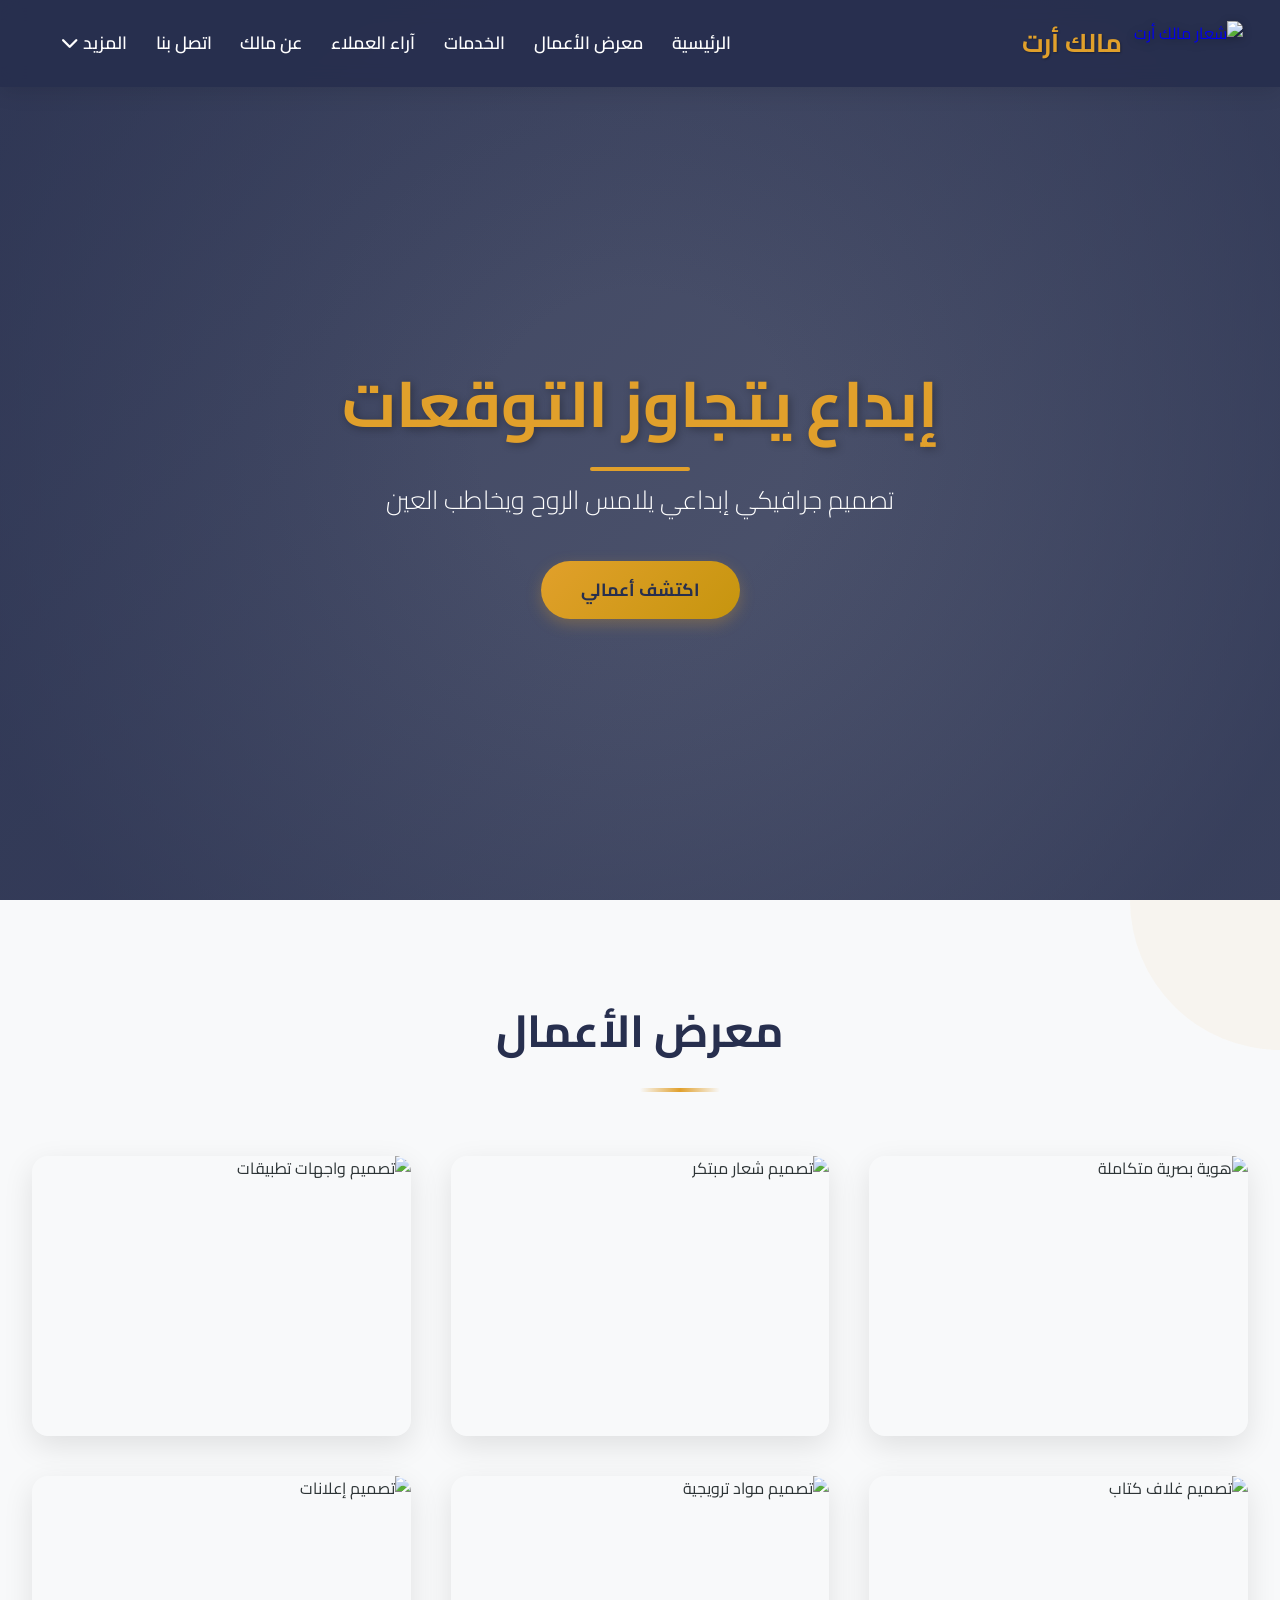
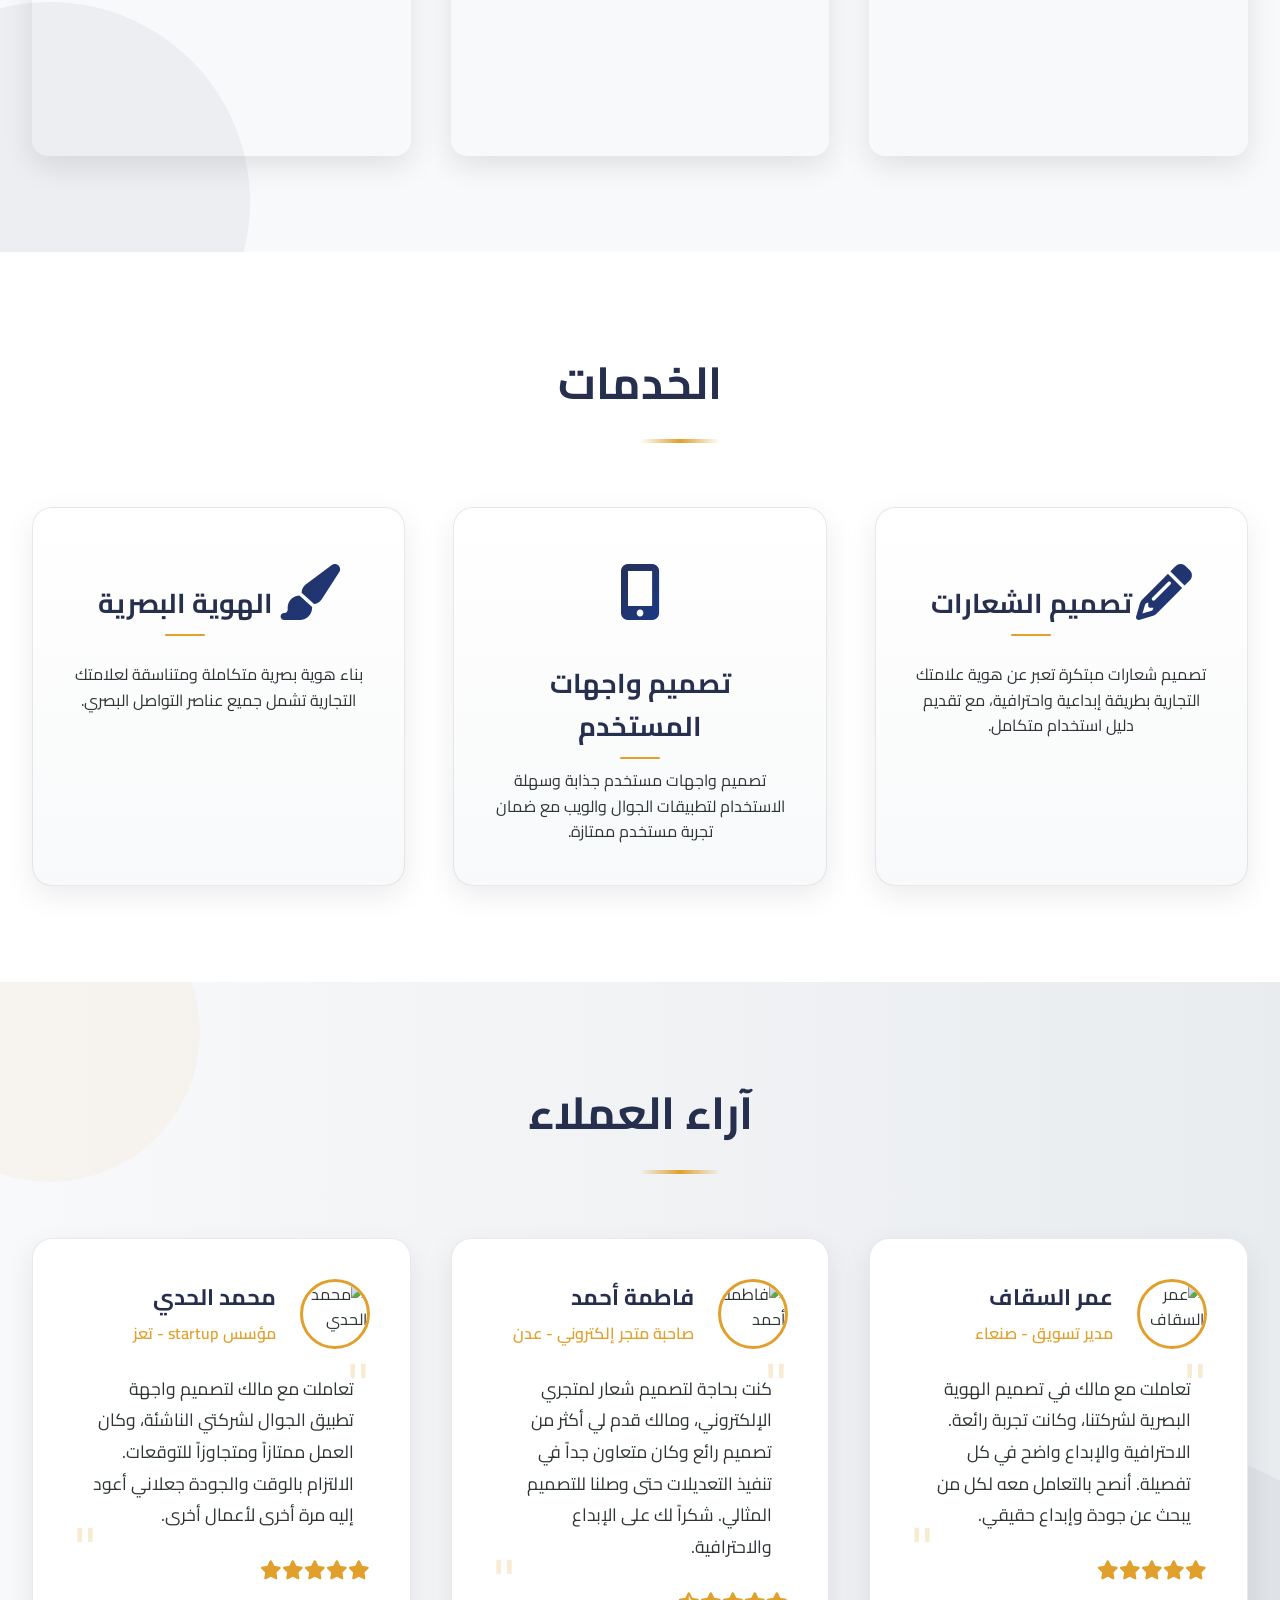
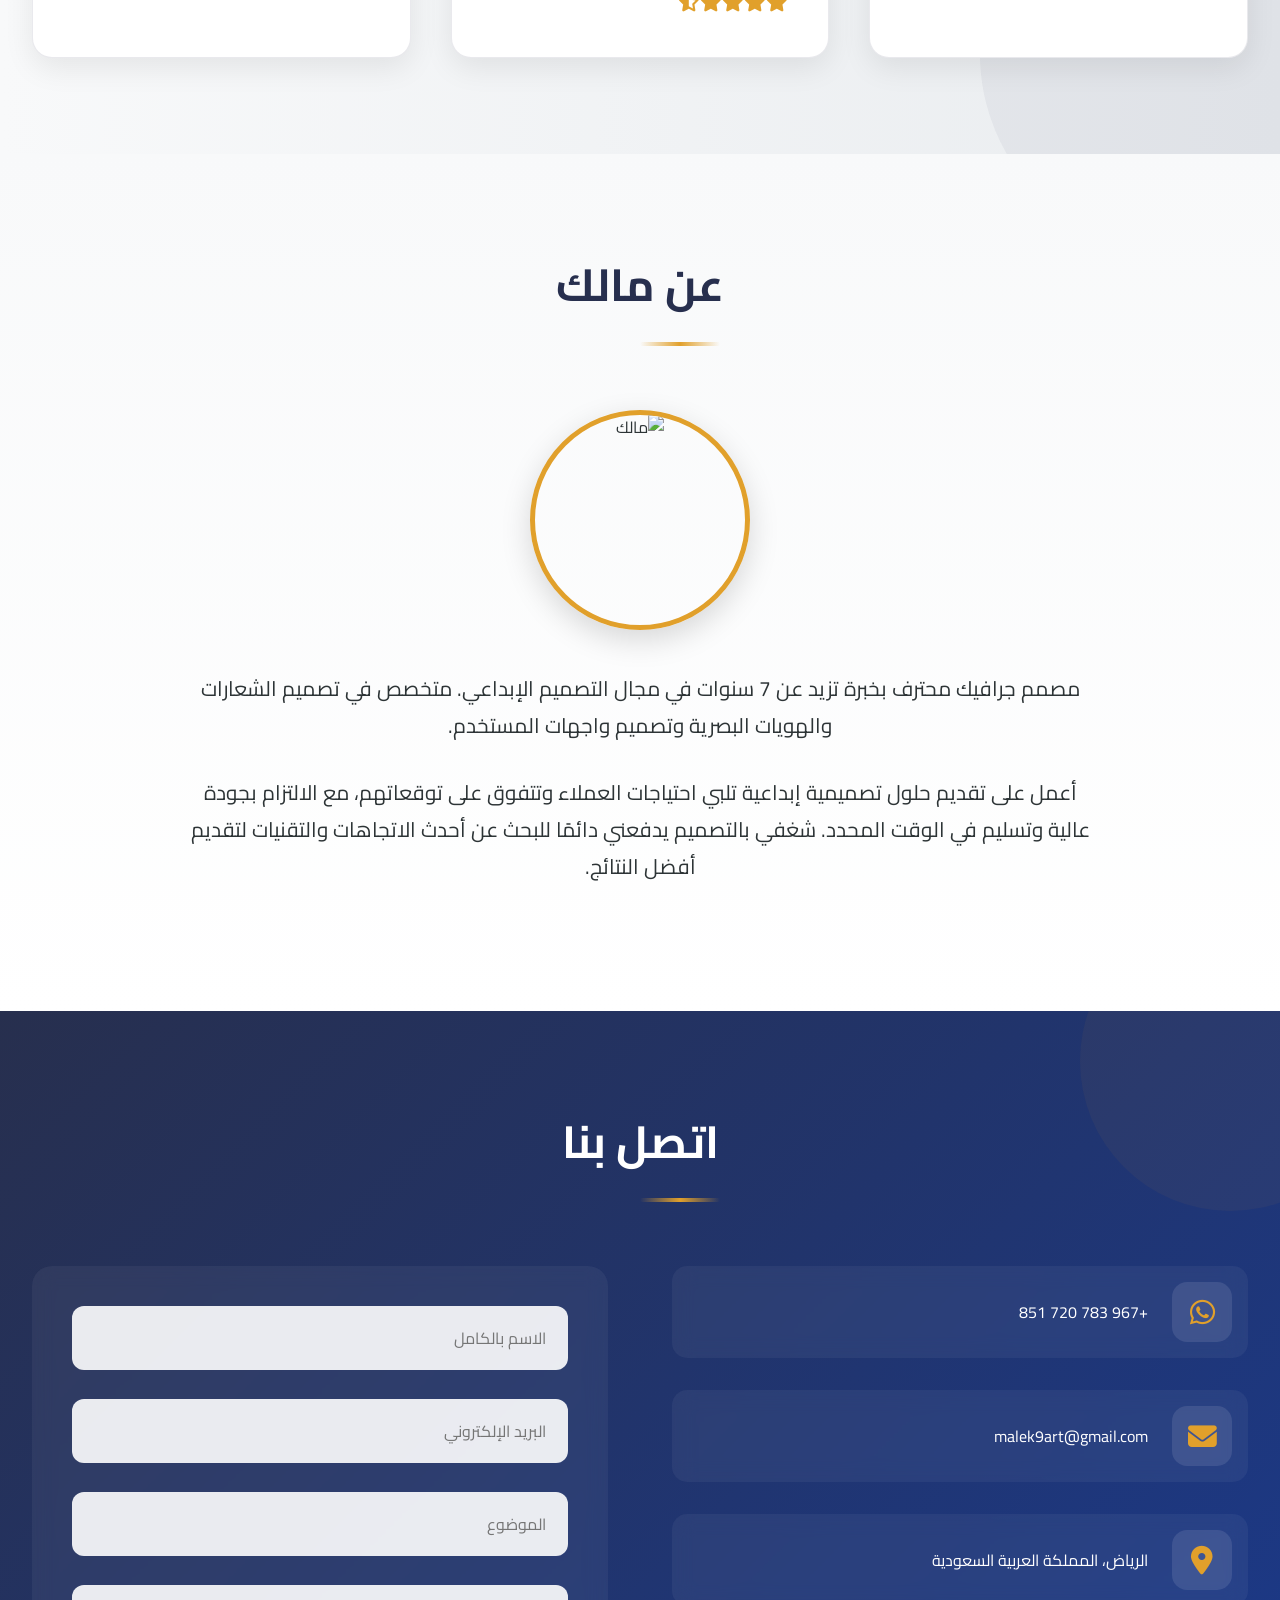
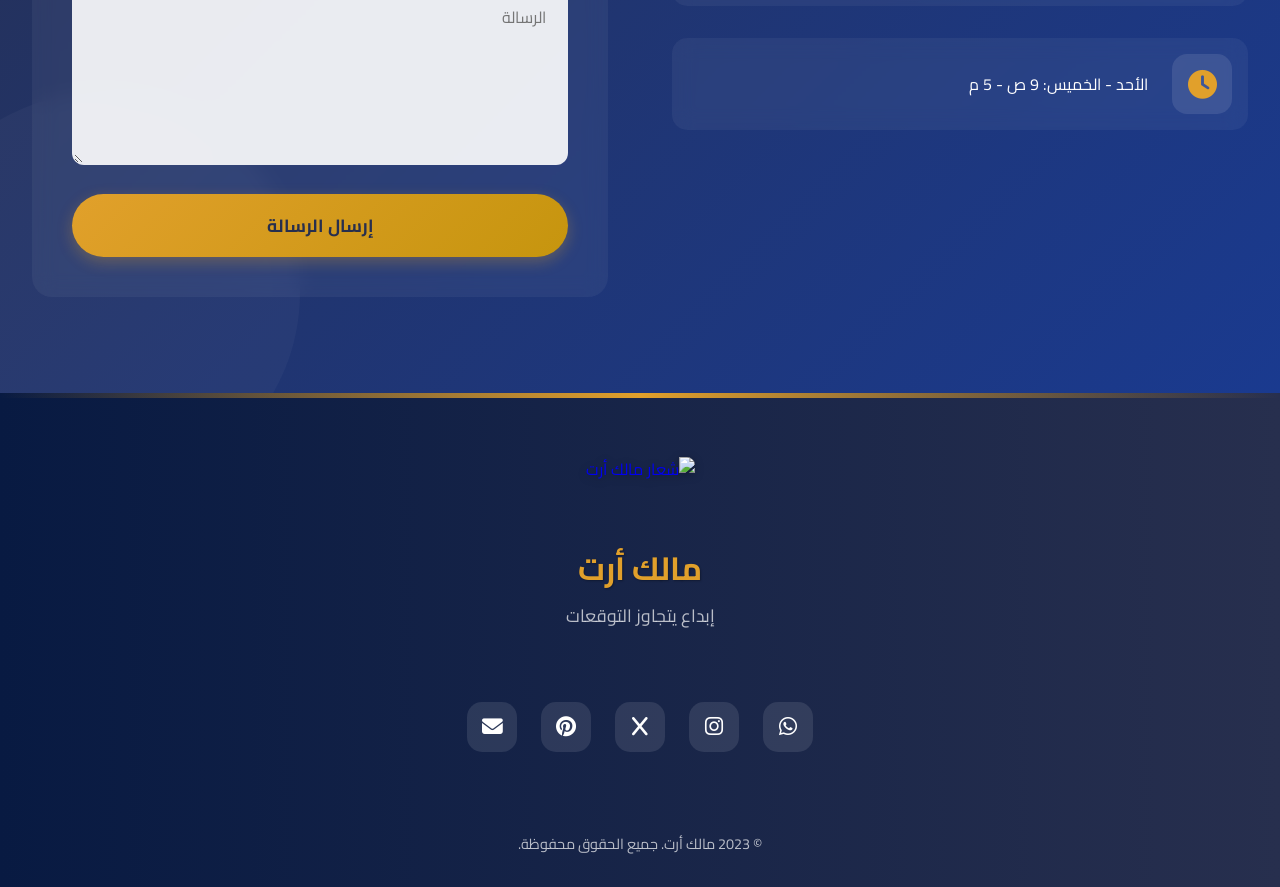
==== commit 6ebedd47: "Update index.html" ====
--- a/index.html
+++ b/index.html
@@ -32,6 +32,9 @@
                         <a href="#"><i class="fas fa-blog"></i> المدونة</a>
                         <a href="#"><i class="fas fa-gift"></i> العروض الخاصة</a>
                         <a href="#"><i class="fas fa-question-circle"></i> أسئلة شائعة</a>
+                        <!-- زر تسجيل الدخول الجديد -->
+                        <a href="#" id="login-dropdown-link"><i class="fas fa-sign-in-alt"></i> تسجيل الدخول</a>
+                        <!-- رابط لوحة التحكم (سيظهر فقط للمستخدمين المسجلين) -->
                         <a href="#" id="dashboard-link" style="display: none;"><i class="fas fa-tachometer-alt"></i> لوحة التحكم</a>
                     </div>
                 </li>
--- a/styles/main.css
+++ b/styles/main.css
@@ -0,0 +1,920 @@
+:root {
+    --dark-blue: #272f4e;
+    --gold: #e1a02b;
+    --white: #FFFFFF;
+    --light-gray: #f8f9fa;
+    --dark-gray: #2d3436;
+    --transition: all 0.4s cubic-bezier(0.175, 0.885, 0.32, 1.275);
+}
+
+* {
+    margin: 0;
+    padding: 0;
+    box-sizing: border-box;
+    font-family: 'Cairo', sans-serif;
+}
+
+body {
+    background-color: var(--white);
+    color: var(--dark-gray);
+    line-height: 1.6;
+    overflow-x: hidden;
+}
+
+/* شريط التنقل مع تأثيرات */
+.navbar {
+    background-color: rgba(39, 47, 78, 0.95);
+    padding: 1rem 2rem;
+    position: fixed;
+    width: 100%;
+    top: 0;
+    z-index: 1000;
+    backdrop-filter: blur(10px);
+    transition: var(--transition);
+    box-shadow: 0 5px 20px rgba(0, 0, 0, 0.1);
+    display: flex;
+    align-items: center;
+    justify-content: space-between;
+}
+
+.navbar.scrolled {
+    padding: 0.6rem 2rem;
+    background-color: rgba(39, 47, 78, 0.98);
+}
+
+.nav-container {
+    display: flex;
+    justify-content: space-between;
+    align-items: center;
+    max-width: 1400px;
+    margin: 0 auto;
+    width: 100%;
+}
+
+.logo-container {
+    display: flex;
+    align-items: center;
+    text-decoration: none;
+    transition: var(--transition);
+    padding: 5px;
+}
+
+.logo-img {
+    height: 45px;
+    transition: var(--transition);
+    filter: drop-shadow(0 2px 4px rgba(0, 0, 0, 0.3));
+    border-radius: 8px;
+}
+
+.logo-text {
+    color: var(--gold);
+    font-weight: 700;
+    font-size: 1.6rem;
+    margin-right: 12px;
+    transition: var(--transition);
+    text-shadow: 1px 1px 2px rgba(0, 0, 0, 0.3);
+}
+
+.logo-container:hover {
+    transform: scale(1.05);
+}
+
+.logo-container:hover .logo-img {
+    transform: rotate(5deg);
+}
+
+.nav-menu {
+    display: flex;
+    list-style: none;
+}
+
+.nav-item {
+    margin-left: 1.8rem;
+    position: relative;
+}
+
+.nav-link {
+    color: var(--white);
+    text-decoration: none;
+    font-weight: 600;
+    transition: var(--transition);
+    position: relative;
+    padding: 0.5rem 0;
+    font-size: 1.1rem;
+}
+
+.nav-link::before {
+    content: '';
+    position: absolute;
+    width: 0;
+    height: 2px;
+    bottom: 0;
+    right: 0;
+    background-color: var(--gold);
+    transition: var(--transition);
+}
+
+.nav-link:hover {
+    color: var(--gold);
+}
+
+.nav-link:hover::before {
+    width: 100%;
+}
+
+.dropdown {
+    position: relative;
+}
+
+.dropdown-content {
+    display: none;
+    position: absolute;
+    background-color: var(--white);
+    min-width: 220px;
+    box-shadow: 0 10px 30px rgba(0, 0, 0, 0.15);
+    z-index: 1;
+    border-radius: 12px;
+    overflow: hidden;
+    top: 100%;
+    right: 0;
+    opacity: 0;
+    transform: translateY(10px);
+    transition: opacity 0.3s, transform 0.3s;
+}
+
+.dropdown-content a {
+    color: var(--dark-gray);
+    padding: 14px 20px;
+    text-decoration: none;
+    display: block;
+    transition: var(--transition);
+    border-left: 3px solid transparent;
+}
+
+.dropdown-content a:hover {
+    background-color: var(--light-gray);
+    border-left: 3px solid var(--gold);
+    padding-right: 25px;
+}
+
+.dropdown:hover .dropdown-content {
+    display: block;
+    opacity: 1;
+    transform: translateY(0);
+}
+
+.hamburger {
+    display: none;
+    flex-direction: column;
+    cursor: pointer;
+    z-index: 1001;
+}
+
+.hamburger span {
+    height: 3px;
+    width: 30px;
+    background: var(--white);
+    margin-bottom: 6px;
+    border-radius: 5px;
+    transition: var(--transition);
+    transform-origin: right;
+}
+
+.hamburger.active span:nth-child(1) {
+    transform: rotate(-45deg);
+}
+
+.hamburger.active span:nth-child(2) {
+    opacity: 0;
+}
+
+.hamburger.active span:nth-child(3) {
+    transform: rotate(45deg);
+}
+
+/* قسم الهيرو مع رسوم متحركة */
+.hero {
+    background: linear-gradient(135deg, rgba(39, 47, 78, 0.9) 0%, rgba(39, 47, 78, 0.8) 100%), url('https://images.unsplash.com/photo-1561070791-2526d30994b5?ixlib=rb-4.0.3&ixid=M3wxMjA3fDB8MHxwaG90by1wYWdlfHx8fGVufDB8fHx8fA%3D%3D&auto=format&fit=crop&w=1600&q=80');
+    background-size: cover;
+    background-position: center;
+    background-attachment: fixed;
+    height: 100vh;
+    display: flex;
+    align-items: center;
+    justify-content: center;
+    text-align: center;
+    color: var(--white);
+    padding-top: 80px;
+    position: relative;
+    overflow: hidden;
+}
+
+.hero::before {
+    content: '';
+    position: absolute;
+    top: 0;
+    left: 0;
+    width: 100%;
+    height: 100%;
+    background: radial-gradient(circle at center, transparent 20%, var(--dark-blue) 90%);
+    opacity: 0.6;
+}
+
+.hero-content {
+    max-width: 900px;
+    padding: 0 2rem;
+    position: relative;
+    z-index: 1;
+    animation: fadeInUp 1.2s ease-out;
+}
+
+.hero-title {
+    font-size: 4rem;
+    margin-bottom: 1.5rem;
+    color: var(--gold);
+    text-shadow: 2px 2px 8px rgba(0, 0, 0, 0.3);
+    position: relative;
+    display: inline-block;
+}
+
+.hero-title::after {
+    content: '';
+    position: absolute;
+    bottom: -15px;
+    left: 50%;
+    transform: translateX(-50%);
+    width: 100px;
+    height: 4px;
+    background: var(--gold);
+    border-radius: 2px;
+}
+
+.hero-subtitle {
+    font-size: 1.6rem;
+    margin-bottom: 2.5rem;
+    font-weight: 300;
+}
+
+.btn {
+    display: inline-block;
+    background: linear-gradient(135deg, var(--gold) 0%, #c6950e 100%);
+    color: var(--dark-blue);
+    padding: 15px 40px;
+    border: none;
+    border-radius: 50px;
+    font-size: 1.1rem;
+    font-weight: bold;
+    cursor: pointer;
+    transition: var(--transition);
+    text-decoration: none;
+    box-shadow: 0 5px 15px rgba(225, 160, 43, 0.3);
+    position: relative;
+    overflow: hidden;
+}
+
+.btn::before {
+    content: '';
+    position: absolute;
+    top: 0;
+    left: 0;
+    width: 100%;
+    height: 100%;
+    background: linear-gradient(135deg, rgba(255, 255, 255, 0.2) 0%, transparent 100%);
+    transform: translateX(-100%);
+    transition: transform 0.6s;
+}
+
+.btn:hover {
+    transform: translateY(-5px);
+    box-shadow: 0 10px 25px rgba(225, 160, 43, 0.4);
+}
+
+.btn:hover::before {
+    transform: translateX(100%);
+}
+
+/* الأقسام العامة مع تأثيرات */
+.section {
+    padding: 6rem 2rem;
+    max-width: 1400px;
+    margin: 0 auto;
+}
+
+.section-title {
+    text-align: center;
+    font-size: 2.8rem;
+    margin-bottom: 4rem;
+    color: var(--dark-blue);
+    position: relative;
+    padding-bottom: 1.5rem;
+}
+
+.section-title::after {
+    content: '';
+    position: absolute;
+    width: 80px;
+    height: 4px;
+    background: linear-gradient(to right, transparent, var(--gold), transparent);
+    bottom: 0;
+    left: 50%;
+    transform: translateX(-50);
+    border-radius: 2px;
+}
+
+/* معرض الأعمال مع تأثيرات متقدمة */
+.portfolio {
+    background-color: var(--light-gray);
+    position: relative;
+    overflow: hidden;
+}
+
+.portfolio::before {
+    content: '';
+    position: absolute;
+    top: -150px;
+    right: -150px;
+    width: 300px;
+    height: 300px;
+    background: var(--gold);
+    opacity: 0.05;
+    border-radius: 50%;
+    z-index: 0;
+}
+
+.portfolio::after {
+    content: '';
+    position: absolute;
+    bottom: -150px;
+    left: -150px;
+    width: 400px;
+    height: 400px;
+    background: var(--dark-blue);
+    opacity: 0.05;
+    border-radius: 50%;
+    z-index: 0;
+}
+
+.portfolio-grid {
+    display: grid;
+    grid-template-columns: repeat(auto-fill, minmax(350px, 1fr));
+    gap: 2.5rem;
+    position: relative;
+    z-index: 1;
+}
+
+.portfolio-item {
+    position: relative;
+    overflow: hidden;
+    border-radius: 16px;
+    box-shadow: 0 10px 30px rgba(0, 0, 0, 0.1);
+    height: 280px;
+    transition: var(--transition);
+    transform: translateY(50px);
+    opacity: 0;
+}
+
+.portfolio-item.animated {
+    transform: translateY(0);
+    opacity: 1;
+}
+
+.portfolio-item:hover {
+    transform: translateY(-10px);
+    box-shadow: 0 20px 40px rgba(0, 0, 0, 0.15);
+}
+
+.portfolio-img {
+    width: 100%;
+    height: 100%;
+    object-fit: cover;
+    transition: transform 0.7s ease;
+}
+
+.portfolio-overlay {
+    position: absolute;
+    top: 0;
+    left: 0;
+    width: 100%;
+    height: 100%;
+    background: linear-gradient(to top, rgba(39, 47, 78, 0.9) 0%, transparent 100%);
+    display: flex;
+    flex-direction: column;
+    justify-content: flex-end;
+    align-items: flex-start;
+    padding: 2rem;
+    opacity: 0;
+    transition: var(--transition);
+    border-radius: 16px;
+}
+
+.portfolio-item:hover .portfolio-overlay {
+    opacity: 1;
+}
+
+.portfolio-item:hover .portfolio-img {
+    transform: scale(1.1);
+}
+
+.portfolio-title {
+    color: var(--white);
+    font-size: 1.6rem;
+    margin-bottom: 0.5rem;
+    transform: translateY(20px);
+    transition: var(--transition);
+    transition-delay: 0.1s;
+    opacity: 0;
+}
+
+.portfolio-desc {
+    color: var(--gold);
+    transform: translateY(20px);
+    transition: var(--transition);
+    transition-delay: 0.2s;
+    opacity: 0;
+}
+
+.portfolio-item:hover .portfolio-title,
+.portfolio-item:hover .portfolio-desc {
+    transform: translateY(0);
+    opacity: 1;
+}
+
+/* الخدمات مع تصميم بطاقات متطور */
+.services-grid {
+    display: grid;
+    grid-template-columns: repeat(auto-fill, minmax(350px, 1fr));
+    gap: 3rem;
+}
+
+.service-card {
+    background: linear-gradient(to bottom, var(--white) 0%, var(--light-gray) 100%);
+    border-radius: 20px;
+    padding: 2.5rem;
+    box-shadow: 0 10px 30px rgba(0, 0, 0, 0.08);
+    transition: var(--transition);
+    text-align: center;
+    border: 1px solid rgba(39, 47, 78, 0.1);
+    position: relative;
+    overflow: hidden;
+    transform: translateY(50px);
+    opacity: 0;
+}
+
+.service-card.animated {
+    transform: translateY(0);
+    opacity: 1;
+}
+
+.service-card::before {
+    content: '';
+    position: absolute;
+    top: 0;
+    left: 0;
+    width: 5px;
+    height: 0;
+    background: linear-gradient(to bottom, var(--gold), var(--dark-blue));
+    transition: var(--transition);
+    border-radius: 5px;
+    z-index: 1;
+}
+
+.service-card:hover {
+    transform: translateY(-10px);
+    box-shadow: 0 20px 40px rgba(0, 0, 0, 0.12);
+}
+
+.service-card:hover::before {
+    height: 100%;
+}
+
+.service-icon {
+    font-size: 3.5rem;
+    color: var(--gold);
+    margin-bottom: 1.5rem;
+    display: inline-block;
+    transition: var(--transition);
+    background: linear-gradient(135deg, var(--dark-blue) 0%, #1a3a8f 100%);
+    -webkit-background-clip: text;
+    -webkit-text-fill-color: transparent;
+}
+
+.service-card:hover .service-icon {
+    transform: scale(1.1) rotate(5deg);
+}
+
+.service-title {
+    font-size: 1.7rem;
+    margin-bottom: 1.2rem;
+    color: var(--dark-blue);
+    position: relative;
+    display: inline-block;
+}
+
+.service-title::after {
+    content: '';
+    position: absolute;
+    bottom: -10px;
+    left: 50%;
+    transform: translateX(-50%);
+    width: 40px;
+    height: 2px;
+    background-color: var(--gold);
+    transition: var(--transition);
+    border-radius: 1px;
+}
+
+.service-card:hover .service-title::after {
+    width: 80px;
+}
+
+/* قسم آراء العملاء */
+.testimonials {
+    background: linear-gradient(to right, #f8f9fa, #e9ecef);
+    position: relative;
+    overflow: hidden;
+}
+
+.testimonials::before {
+    content: '';
+    position: absolute;
+    top: -100px;
+    left: -100px;
+    width: 300px;
+    height: 300px;
+    background: var(--gold);
+    opacity: 0.05;
+    border-radius: 50%;
+    z-index: 0;
+}
+
+.testimonials::after {
+    content: '';
+    position: absolute;
+    bottom: -100px;
+    right: -100px;
+    width: 400px;
+    height: 400px;
+    background: var(--dark-blue);
+    opacity: 0.05;
+    border-radius: 50%;
+    z-index: 0;
+}
+
+.testimonials-grid {
+    display: grid;
+    grid-template-columns: repeat(auto-fit, minmax(350px, 1fr));
+    gap: 2.5rem;
+    position: relative;
+    z-index: 1;
+}
+
+.testimonial-card {
+    background: var(--white);
+    border-radius: 20px;
+    padding: 2.5rem;
+    box-shadow: 0 10px 30px rgba(0, 0, 0, 0.08);
+    transition: var(--transition);
+    position: relative;
+    overflow: hidden;
+    border: 1px solid rgba(39, 47, 78, 0.1);
+}
+
+.testimonial-card:hover {
+    transform: translateY(-10px);
+    box-shadow: 0 20px 40px rgba(0, 0, 0, 0.12);
+}
+
+.testimonial-header {
+    display: flex;
+    align-items: center;
+    margin-bottom: 1.5rem;
+}
+
+.testimonial-avatar {
+    width: 70px;
+    height: 70px;
+    border-radius: 50%;
+    overflow: hidden;
+    margin-left: 1.5rem;
+    border: 3px solid var(--gold);
+}
+
+.testimonial-avatar img {
+    width: 100%;
+    height: 100%;
+    object-fit: cover;
+}
+
+.testimonial-info h3 {
+    color: var(--dark-blue);
+    margin-bottom: 0.3rem;
+    font-size: 1.4rem;
+}
+
+.testimonial-info p {
+    color: var(--gold);
+    font-weight: 600;
+}
+
+.testimonial-text {
+    font-size: 1.1rem;
+    line-height: 1.8;
+    color: var(--dark-gray);
+    margin-bottom: 1.5rem;
+    position: relative;
+    padding: 0 1rem;
+}
+
+.testimonial-text::before,
+.testimonial-text::after {
+    content: '"';
+    font-size: 4rem;
+    color: var(--gold);
+    opacity: 0.2;
+    position: absolute;
+    line-height: 1;
+}
+
+.testimonial-text::before {
+    top: -20px;
+    right: 0;
+}
+
+.testimonial-text::after {
+    bottom: -50px;
+    left: 0;
+}
+
+.testimonial-rating {
+    color: var(--gold);
+    font-size: 1.2rem;
+    margin-top: 1rem;
+}
+
+/* عن مالك */
+.about-content {
+    display: flex;
+    flex-direction: column;
+    align-items: center;
+    text-align: center;
+    max-width: 900px;
+    margin: 0 auto;
+}
+
+.about-image {
+    width: 220px;
+    height: 220px;
+    border-radius: 50%;
+    overflow: hidden;
+    margin-bottom: 2.5rem;
+    border: 5px solid var(--gold);
+    box-shadow: 0 10px 30px rgba(0, 0, 0, 0.15);
+}
+
+.about-image img {
+    width: 100%;
+    height: 100%;
+    object-fit: cover;
+}
+
+.about-text p {
+    font-size: 1.3rem;
+    line-height: 1.8;
+    margin-bottom: 1.8rem;
+}
+
+/* التواصل مع تأثيرات */
+.contact {
+    background: linear-gradient(135deg, var(--dark-blue) 0%, #1a3a8f 100%);
+    color: var(--white);
+    position: relative;
+    overflow: hidden;
+}
+
+.contact::before {
+    content: '';
+    position: absolute;
+    top: -100px;
+    right: -100px;
+    width: 300px;
+    height: 300px;
+    background: var(--gold);
+    opacity: 0.05;
+    border-radius: 50%;
+}
+
+.contact::after {
+    content: '';
+    position: absolute;
+    bottom: -100px;
+    left: -100px;
+    width: 400px;
+    height: 400px;
+    background: var(--white);
+    opacity: 0.03;
+    border-radius: 50%;
+}
+
+.contact-wrapper {
+    display: grid;
+    grid-template-columns: repeat(auto-fit, minmax(350px, 1fr));
+    gap: 4rem;
+    position: relative;
+    z-index: 1;
+}
+
+.contact-info {
+    display: flex;
+    flex-direction: column;
+    gap: 2rem;
+}
+
+.contact-item {
+    display: flex;
+    align-items: center;
+    gap: 1.5rem;
+    transition: var(--transition);
+    padding: 1rem;
+    border-radius: 15px;
+    background: rgba(255, 255, 255, 0.05);
+    backdrop-filter: blur(10px);
+}
+
+.contact-item:hover {
+    background: rgba(255, 255, 255, 0.1);
+    transform: translateX(10px);
+}
+
+.contact-icon {
+    font-size: 1.8rem;
+    color: var(--gold);
+    width: 60px;
+    height: 60px;
+    display: flex;
+    align-items: center;
+    justify-content: center;
+    background: rgba(255, 255, 255, 0.1);
+    border-radius: 15px;
+    transition: var(--transition);
+}
+
+.contact-item:hover .contact-icon {
+    transform: scale(1.1) rotate(5deg);
+}
+
+.contact-form {
+    display: flex;
+    flex-direction: column;
+    gap: 1.8rem;
+    background: rgba(255, 255, 255, 0.05);
+    padding: 2.5rem;
+    border-radius: 20px;
+    backdrop-filter: blur(10px);
+}
+
+.form-group {
+    display: flex;
+    flex-direction: column;
+    gap: 0.8rem;
+}
+
+.form-input, .form-textarea {
+    padding: 15px 20px;
+    border: none;
+    border-radius: 12px;
+    background: rgba(255, 255, 255, 0.9);
+    color: var(--dark-gray);
+    font-size: 1rem;
+    transition: var(--transition);
+    border: 2px solid transparent;
+}
+
+.form-input:focus, .form-textarea:focus {
+    outline: none;
+    border: 2px solid var(--gold);
+    box-shadow: 0 0 15px rgba(225, 160, 43, 0.3);
+    background: var(--white);
+}
+
+.form-textarea {
+    min-height: 180px;
+    resize: vertical;
+}
+
+/* التذييل مع تأثيرات */
+.footer {
+    background: linear-gradient(to right, #081a42, var(--dark-blue));
+    color: var(--white);
+    padding: 4rem 2rem 2rem;
+    text-align: center;
+    position: relative;
+    overflow: hidden;
+}
+
+.footer::before {
+    content: '';
+    position: absolute;
+    top: 0;
+    left: 0;
+    width: 100%;
+    height: 5px;
+    background: linear-gradient(to right, transparent, var(--gold), transparent);
+}
+
+.footer-content {
+    max-width: 1400px;
+    margin: 0 auto;
+    display: flex;
+    flex-direction: column;
+    align-items: center;
+}
+
+.footer-logo {
+    display: flex;
+    flex-direction: column;
+    align-items: center;
+    margin-bottom: 2rem;
+    text-decoration: none;
+}
+
+.footer-logo-img {
+    height: 70px;
+    transition: var(--transition);
+    filter: drop-shadow(0 2px 4px rgba(0, 0, 0, 0.3));
+    border-radius: 8px;
+    margin-bottom: 1rem;
+}
+
+.footer-logo:hover .footer-logo-img {
+    transform: scale(1.1) rotate(5deg);
+}
+
+.footer-logo-text {
+    color: var(--gold);
+    font-weight: 700;
+    font-size: 2rem;
+    margin-bottom: 0.5rem;
+    text-shadow: 1px 1px 2px rgba(0, 0, 0, 0.3);
+}
+
+.footer-logo-tagline {
+    color: rgba(255, 255, 255, 0.7);
+    font-size: 1.1rem;
+}
+
+.social-links {
+    display: flex;
+    justify-content: center;
+    gap: 1.5rem;
+    margin: 2.5rem 0;
+}
+
+.social-link {
+    display: flex;
+    align-items: center;
+    justify-content: center;
+    width: 50px;
+    height: 50px;
+    background: rgba(255, 255, 255, 0.1);
+    color: var(--white);
+    font-size: 1.3rem;
+    border-radius: 15px;
+    transition: var(--transition);
+    text-decoration: none;
+}
+
+.social-link:hover {
+    background: var(--gold);
+    color: var(--dark-blue);
+    transform: translateY(-5px);
+}
+
+.copyright {
+    margin-top: 2.5rem;
+    color: rgba(255, 255, 255, 0.7);
+    font-size: 0.9rem;
+}
+
+/* تأثيرات الحركة والظهور */
+@keyframes fadeInUp {
+    from {
+        opacity: 0;
+        transform: translateY(50px);
+    }
+    to {
+        opacity: 1;
+        transform: translateY(0);
+    }
+}
+
+@keyframes pulse {
+    0% {
+        transform: scale(1);
+    }
+    50% {
+        transform: scale(1.05);
+    }
+    100% {
+        transform: scale(1);
+    }
+}
--- a/styles/admin.css
+++ b/styles/admin.css
@@ -0,0 +1,211 @@
+/* لوحة التحكم */
+.admin-panel {
+    display: none;
+    position: fixed;
+    bottom: 30px;
+    right: 30px;
+    z-index: 999;
+}
+
+.admin-btn {
+    width: 60px;
+    height: 60px;
+    background: linear-gradient(135deg, var(--gold) 0%, #c6950e 100%);
+    color: var(--dark-blue);
+    border-radius: 50%;
+    display: flex;
+    align-items: center;
+    justify-content: center;
+    font-size: 1.5rem;
+    box-shadow: 0 5px 15px rgba(0, 0, 0, 0.2);
+    cursor: pointer;
+    transition: var(--transition);
+}
+
+.admin-btn:hover {
+    transform: scale(1.1) rotate(15deg);
+}
+
+.admin-login-modal {
+    display: none;
+    position: fixed;
+    top: 0;
+    left: 0;
+    width: 100%;
+    height: 100%;
+    background: rgba(0, 0, 0, 0.7);
+    z-index: 10000;
+    align-items: center;
+    justify-content: center;
+}
+
+.admin-login-form {
+    background: var(--white);
+    padding: 2.5rem;
+    border-radius: 20px;
+    width: 90%;
+    max-width: 450px;
+    box-shadow: 0 15px 40px rgba(0, 0, 0, 0.2);
+}
+
+.admin-login-form h2 {
+    text-align: center;
+    color: var(--dark-blue);
+    margin-bottom: 2rem;
+    font-size: 1.8rem;
+}
+
+.admin-form-group {
+    margin-bottom: 1.5rem;
+}
+
+.admin-form-group label {
+    display: block;
+    margin-bottom: 0.5rem;
+    color: var(--dark-blue);
+    font-weight: 600;
+}
+
+.admin-form-input {
+    width: 100%;
+    padding: 12px 15px;
+    border: 2px solid #e0e0e0;
+    border-radius: 10px;
+    font-size: 1rem;
+    transition: var(--transition);
+}
+
+.admin-form-input:focus {
+    border-color: var(--gold);
+    outline: none;
+    box-shadow: 0 0 10px rgba(225, 160, 43, 0.3);
+}
+
+.admin-form-actions {
+    display: flex;
+    justify-content: space-between;
+    align-items: center;
+    margin-top: 2rem;
+}
+
+/* لوحة التحكم الرئيسية */
+.admin-dashboard {
+    display: none;
+    position: fixed;
+    top: 0;
+    left: 0;
+    width: 100%;
+    height: 100%;
+    background: var(--white);
+    z-index: 10000;
+    overflow-y: auto;
+    padding: 2rem;
+}
+
+.admin-header {
+    display: flex;
+    justify-content: space-between;
+    align-items: center;
+    margin-bottom: 2rem;
+    padding-bottom: 1rem;
+    border-bottom: 2px solid var(--light-gray);
+}
+
+.admin-title {
+    color: var(--dark-blue);
+    font-size: 2rem;
+}
+
+.admin-close {
+    background: var(--dark-gray);
+    color: var(--white);
+    border: none;
+    padding: 10px 20px;
+    border-radius: 10px;
+    cursor: pointer;
+    transition: var(--transition);
+}
+
+.admin-close:hover {
+    background: #555;
+}
+
+.admin-tabs {
+    display: flex;
+    gap: 1rem;
+    margin-bottom: 2rem;
+    border-bottom: 1px solid #eee;
+    padding-bottom: 1rem;
+}
+
+.admin-tab {
+    padding: 10px 20px;
+    background: var(--light-gray);
+    border-radius: 8px;
+    cursor: pointer;
+    transition: var(--transition);
+}
+
+.admin-tab.active {
+    background: var(--gold);
+    color: var(--white);
+}
+
+.admin-content {
+    display: none;
+}
+
+.admin-content.active {
+    display: block;
+}
+
+.admin-form {
+    background: var(--light-gray);
+    padding: 2rem;
+    border-radius: 15px;
+    margin-bottom: 2rem;
+}
+
+.admin-form h3 {
+    margin-bottom: 1.5rem;
+    color: var(--dark-blue);
+}
+
+.admin-item {
+    background: var(--white);
+    padding: 1.5rem;
+    border-radius: 12px;
+    margin-bottom: 1rem;
+    display: flex;
+    justify-content: space-between;
+    align-items: center;
+    box-shadow: 0 3px 10px rgba(0, 0, 0, 0.05);
+}
+
+.admin-item-info h4 {
+    color: var(--dark-blue);
+    margin-bottom: 0.5rem;
+}
+
+.admin-item-actions {
+    display: flex;
+    gap: 0.5rem;
+}
+
+.admin-item-btn {
+    padding: 8px 15px;
+    border: none;
+    border-radius: 8px;
+    cursor: pointer;
+    transition: var(--transition);
+}
+
+.admin-item-edit {
+    background: var(--dark-blue);
+    color: var(--white);
+}
+
+.admin-item-delete {
+    background: #e74c3c;
+    color: var(--white);
+}
--- a/styles/responsive.css
+++ b/styles/responsive.css
@@ -0,0 +1,214 @@
+/* responsive design */
+@media (max-width: 1200px) {
+    .hero-title {
+        font-size: 3.5rem;
+    }
+    
+    .section-title {
+        font-size: 2.5rem;
+    }
+}
+
+@media (max-width: 992px) {
+    .hero-title {
+        font-size: 3.2rem;
+    }
+    
+    .section-title {
+        font-size: 2.3rem;
+    }
+    
+    .portfolio-grid, .services-grid, .testimonials-grid {
+        grid-template-columns: repeat(auto-fill, minmax(300px, 1fr));
+    }
+    
+    .about-content {
+        flex-direction: column;
+    }
+    
+    .about-image {
+        margin-bottom: 2rem;
+    }
+}
+
+@media (max-width: 768px) {
+    .hamburger {
+        display: flex;
+    }
+    
+    .nav-menu {
+        position: fixed;
+        top: 0;
+        right: -100%;
+        background-color: var(--dark-blue);
+        width: 280px;
+        height: 100vh;
+        flex-direction: column;
+        align-items: flex-start;
+        justify-content: flex-start;
+        padding: 100px 2rem 2rem;
+        transition: right 0.5s ease;
+        box-shadow: -5px 0 25px rgba(0, 0, 0, 0.1);
+    }
+    
+    .nav-menu.active {
+        right: 0;
+    }
+    
+    .nav-item {
+        margin: 1.2rem 0;
+        width: 100%;
+    }
+    
+    .dropdown-content {
+        position: static;
+        display: none;
+        width: 100%;
+        box-shadow: none;
+        margin: 1rem 0;
+        background-color: rgba(255, 255, 255, 0.05);
+    }
+    
+    .dropdown.active .dropdown-content {
+        display: block;
+    }
+    
+    .hero-title {
+        font-size: 2.8rem;
+    }
+    
+    .hero-subtitle {
+        font-size: 1.3rem;
+    }
+    
+    .section {
+        padding: 4rem 1.5rem;
+    }
+    
+    .section-title {
+        font-size: 2rem;
+    }
+    
+    .contact-wrapper {
+        grid-template-columns: 1fr;
+    }
+    
+    .logo-img {
+        height: 40px;
+    }
+    
+    .logo-text {
+        font-size: 1.5rem;
+    }
+    
+    .testimonial-header {
+        flex-direction: column;
+        text-align: center;
+    }
+    
+    .testimonial-avatar {
+        margin-left: 0;
+        margin-bottom: 1rem;
+    }
+    
+    .admin-tabs {
+        flex-wrap: wrap;
+    }
+    
+    .admin-form {
+        padding: 1.5rem;
+    }
+}
+
+@media (max-width: 576px) {
+    .hero-title {
+        font-size: 2.3rem;
+    }
+    
+    .btn {
+        padding: 12px 30px;
+        font-size: 1rem;
+    }
+    
+    .portfolio-grid, .services-grid, .testimonials-grid {
+        grid-template-columns: 1fr;
+    }
+    
+    .section-title {
+        font-size: 1.8rem;
+    }
+    
+    .logo-text {
+        font-size: 1.3rem;
+    }
+    
+    .footer-logo-img {
+        height: 50px;
+    }
+    
+    .footer-logo-text {
+        font-size: 1.5rem;
+    }
+    
+    .navbar {
+        padding: 0.8rem 1rem;
+    }
+    
+    .testimonial-card {
+        padding: 1.5rem;
+    }
+    
+    .admin-form {
+        padding: 1rem;
+    }
+    
+    .admin-item {
+        flex-direction: column;
+        align-items: flex-start;
+        gap: 1rem;
+    }
+    
+    .admin-item-actions {
+        align-self: flex-end;
+    }
+    
+    .admin-login-form {
+        padding: 1.5rem;
+    }
+    
+    .admin-form-actions {
+        flex-direction: column;
+        gap: 1rem;
+    }
+    
+    .admin-form-actions .btn {
+        width: 100%;
+    }
+}
+
+@media (max-width: 400px) {
+    .hero-title {
+        font-size: 2rem;
+    }
+    
+    .hero-subtitle {
+        font-size: 1.1rem;
+    }
+    
+    .section {
+        padding: 3rem 1rem;
+    }
+    
+    .service-card, .testimonial-card {
+        padding: 1.5rem;
+    }
+    
+    .admin-dashboard {
+        padding: 1rem;
+    }
+    
+    .admin-tab {
+        padding: 8px 12px;
+        font-size: 0.9rem;
+    }
+}
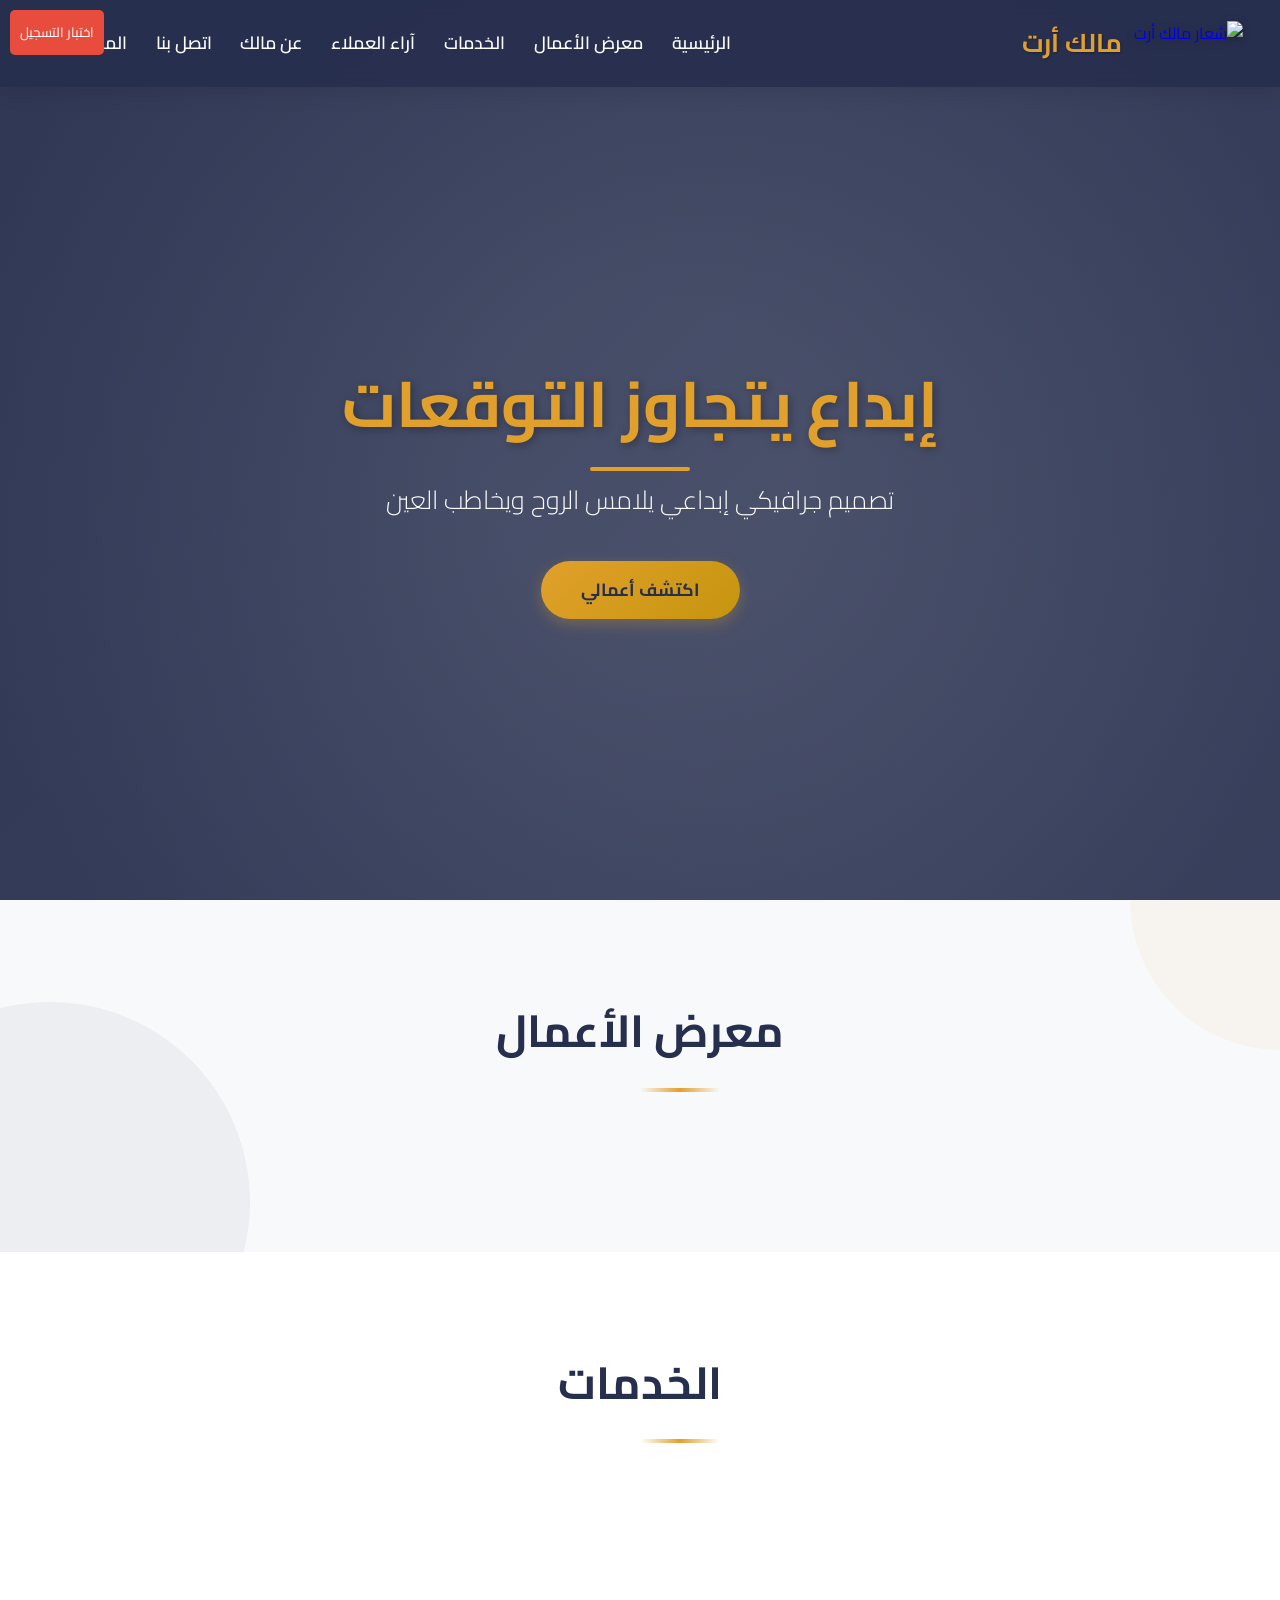
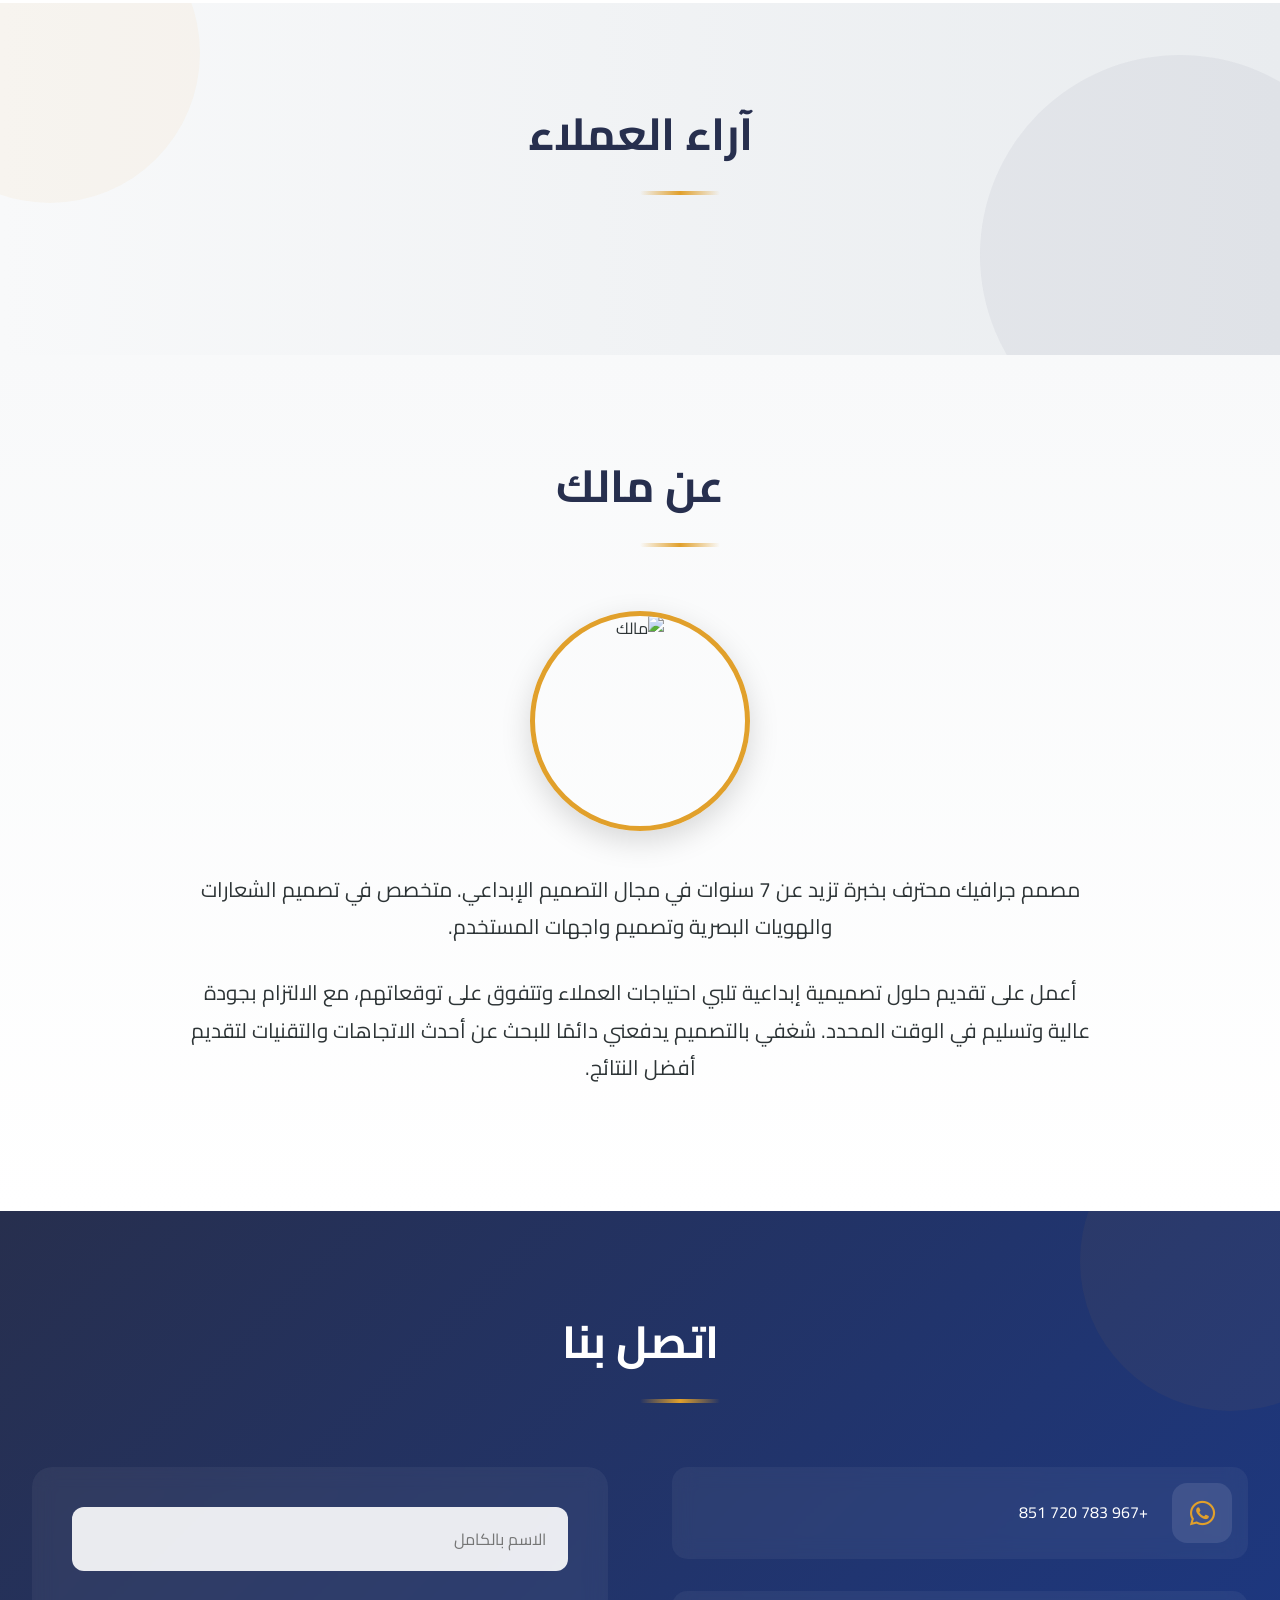
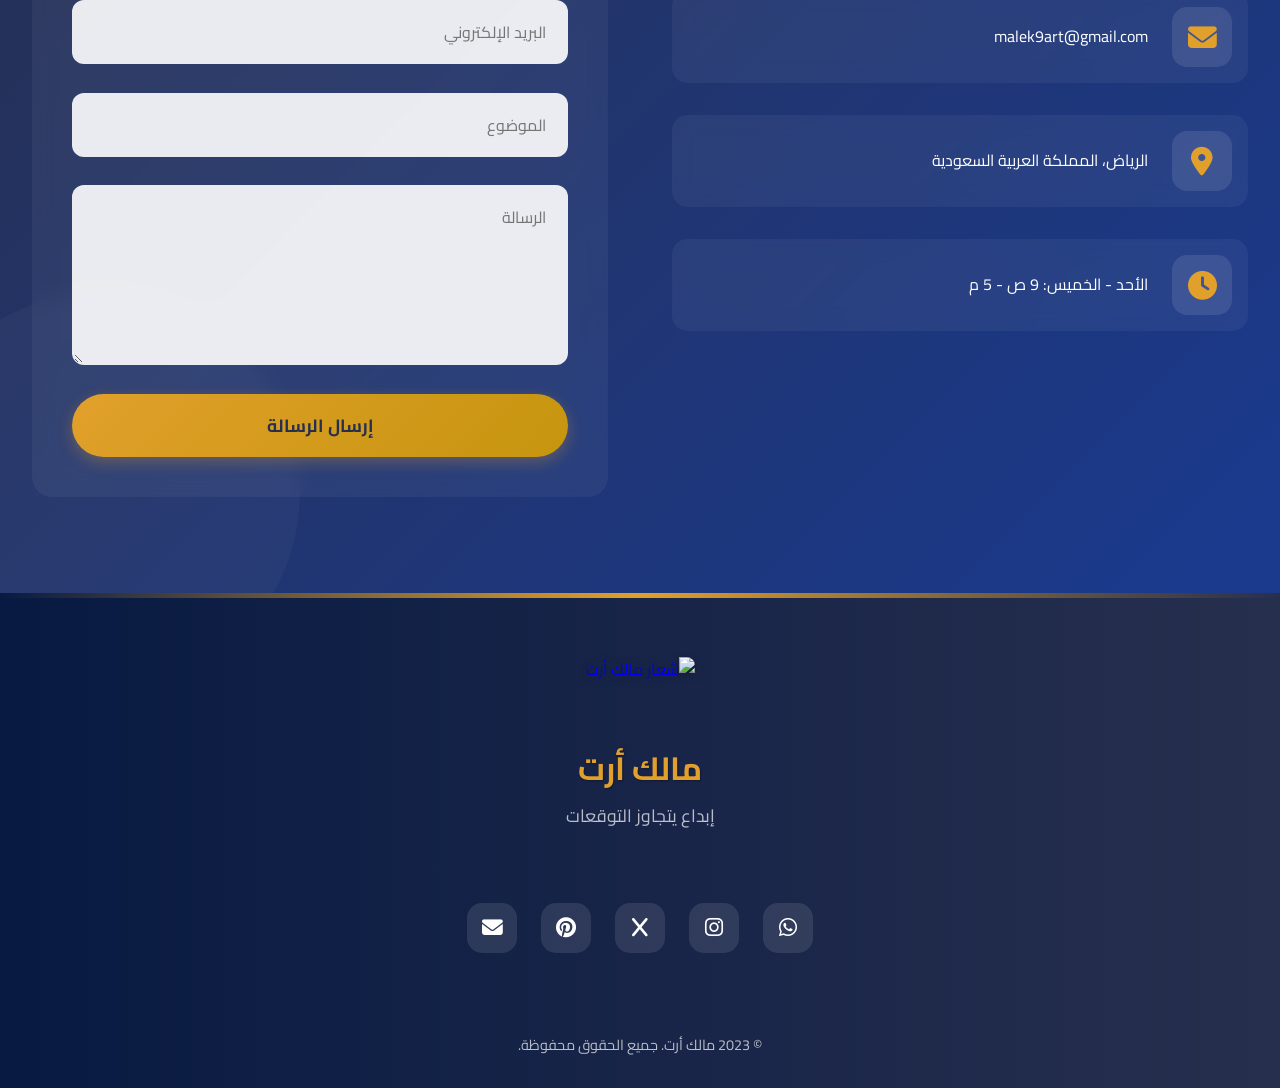
==== commit 0594d551: "Update index.html" ====
--- a/index.html
+++ b/index.html
@@ -292,5 +292,122 @@
     <script src="js/auth.js"></script>
     <script src="js/main.js"></script>
     <script src="js/admin.js"></script>
+<script>
+// كود التصحيح والتحقق من المشاكل
+document.addEventListener('DOMContentLoaded', function() {
+    console.log('=== بدء التحقق من المشاكل ===');
+    
+    // التحقق من وجود العناصر الأساسية
+    const elementsToCheck = [
+        'login-dropdown-link', 'adminLoginModal', 'adminBtn',
+        'username', 'password', 'adminLoginBtn'
+    ];
+    
+    elementsToCheck.forEach(id => {
+        const element = document.getElementById(id);
+        console.log(`${id}: ${element ? 'موجود' : 'غير موجود'}`);
+        if (element) {
+            console.log(`  - النص: ${element.textContent || element.value}`);
+            console.log(`  - العرض: ${element.style.display}`);
+        }
+    });
+    
+    // التحقق من حالة localStorage
+    console.log('malekArtLoggedIn:', localStorage.getItem('malekArtLoggedIn'));
+    console.log('malekArtData:', localStorage.getItem('malekArtData') ? 'موجود' : 'غير موجود');
+    
+    // إضافة event listener يدوي للتحقق
+    const loginDropdownLink = document.getElementById('login-dropdown-link');
+    if (loginDropdownLink) {
+        loginDropdownLink.addEventListener('click', function(e) {
+            console.log('تم النقر على زر تسجيل الدخول في القائمة');
+            e.preventDefault();
+            
+            const isLoggedIn = localStorage.getItem('malekArtLoggedIn') === 'true';
+            console.log('حالة التسجيل:', isLoggedIn);
+            
+            if (isLoggedIn) {
+                console.log('محاولة تسجيل الخروج');
+                if (confirm('هل تريد تسجيل الخروج؟')) {
+                    localStorage.removeItem('malekArtLoggedIn');
+                    alert('تم تسجيل الخروج بنجاح');
+                    location.reload();
+                }
+            } else {
+                console.log('فتح نافذة تسجيل الدخول');
+                const adminLoginModal = document.getElementById('adminLoginModal');
+                if (adminLoginModal) {
+                    adminLoginModal.style.display = 'flex';
+                }
+            }
+        });
+    }
+    
+    // إضافة event listener يدوي لنموذج تسجيل الدخول
+    const adminLoginBtn = document.getElementById('adminLoginBtn');
+    if (adminLoginBtn) {
+        adminLoginBtn.addEventListener('click', function() {
+            console.log('تم النقر على زر تسجيل الدخول في النافذة');
+            const username = document.getElementById('username').value;
+            const password = document.getElementById('password').value;
+            
+            console.log('محاولة تسجيل دخول:', username);
+            
+            if (username === 'm711kart' && password === 'Ma775672439#') {
+                localStorage.setItem('malekArtLoggedIn', 'true');
+                console.log('تم تسجيل الدخول بنجاح');
+                
+                // إغلاق نافذة التسجيل
+                const adminLoginModal = document.getElementById('adminLoginModal');
+                if (adminLoginModal) {
+                    adminLoginModal.style.display = 'none';
+                }
+                
+                // تحديث الواجهة
+                const loginDropdownLink = document.getElementById('login-dropdown-link');
+                const dashboardLink = document.getElementById('dashboard-link');
+                const adminPanel = document.querySelector('.admin-panel');
+                
+                if (loginDropdownLink) {
+                    loginDropdownLink.innerHTML = '<i class="fas fa-sign-out-alt"></i> تسجيل الخروج';
+                }
+                if (dashboardLink) {
+                    dashboardLink.style.display = 'block';
+                }
+                if (adminPanel) {
+                    adminPanel.style.display = 'block';
+                }
+                
+                alert('تم تسجيل الدخول بنجاح!');
+            } else {
+                console.log('فشل تسجيل الدخول');
+                alert('اسم المستخدم أو كلمة المرور غير صحيحة!');
+            }
+        });
+    }
+    
+    // زر اختبار للتسجيل المباشر
+    const testBtn = document.createElement('button');
+    testBtn.textContent = 'اختبار التسجيل';
+    testBtn.style.position = 'fixed';
+    testBtn.style.top = '10px';
+    testBtn.style.left = '10px';
+    testBtn.style.zIndex = '10000';
+    testBtn.style.padding = '10px';
+    testBtn.style.background = '#e74c3c';
+    testBtn.style.color = 'white';
+    testBtn.style.border = 'none';
+    testBtn.style.borderRadius = '5px';
+    testBtn.onclick = function() {
+        console.log('اختبار تسجيل الدخول التلقائي');
+        localStorage.setItem('malekArtLoggedIn', 'true');
+        alert('تم تسجيل الدخول تجريبياً. سيتم إعادة تحميل الصفحة');
+        location.reload();
+    };
+    document.body.appendChild(testBtn);
+    
+    console.log('=== انتهاء التحقق ===');
+});
+        </script>
 </body>
 </html>
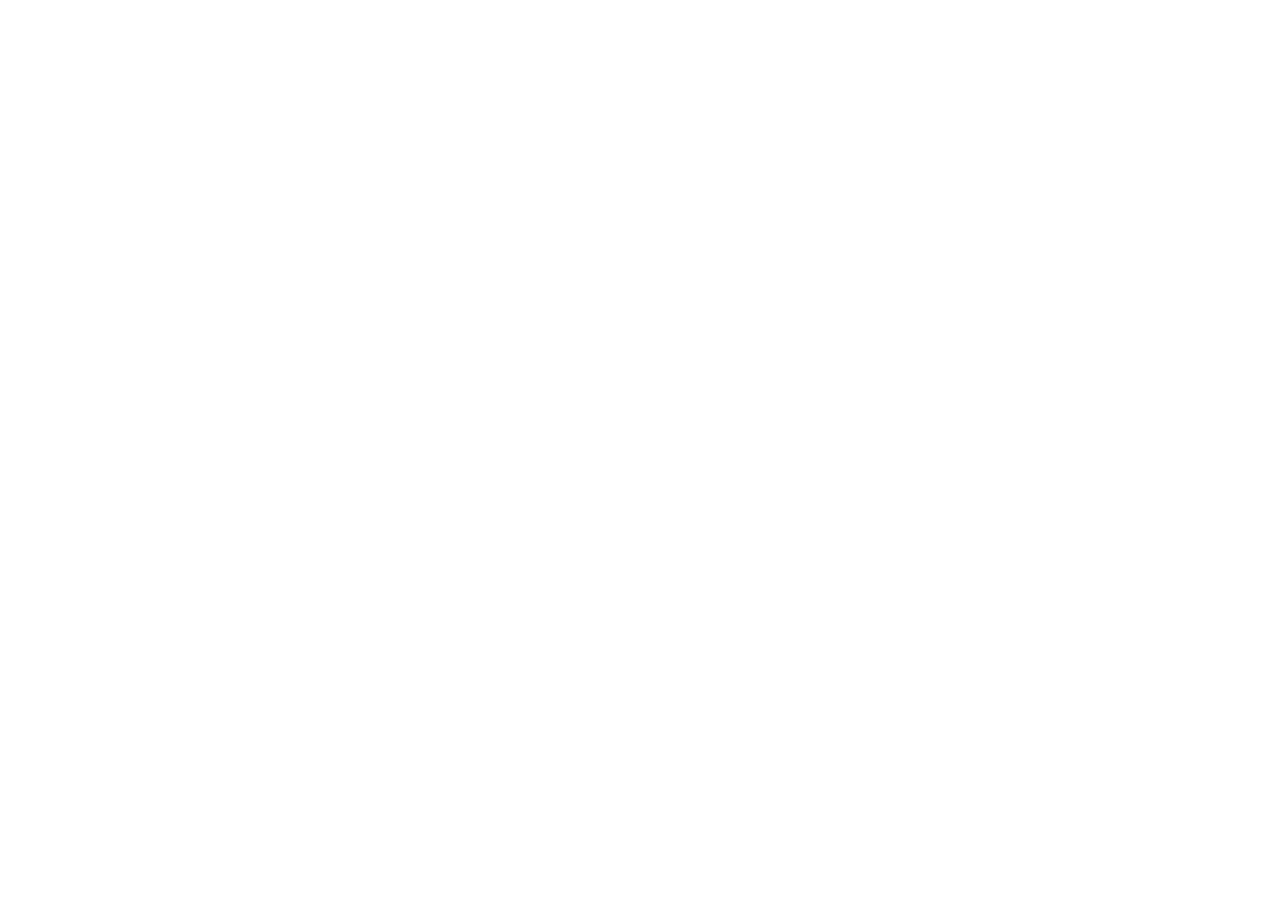
==== commit 2a02d079: "Update index.html" ====
--- a/index.html
+++ b/index.html
@@ -6,408 +6,223 @@
     <title>مالك أرت | إبداع يتجاوز التوقعات</title>
     <link rel="stylesheet" href="https://cdnjs.cloudflare.com/ajax/libs/font-awesome/6.4.0/css/all.min.css">
     <link href="https://fonts.googleapis.com/css2?family=Cairo:wght@300;400;600;700&display=swap" rel="stylesheet">
-    <link rel="stylesheet" href="styles/main.css">
-    <link rel="stylesheet" href="styles/admin.css">
-    <link rel="stylesheet" href="styles/responsive.css">
+    <style>
+        /* أنماط CSS الأساسية هنا (نفس المحتوى السابق) */
+        :root {
+            --dark-blue: #272f4e;
+            --gold: #e1a02b;
+            --white: #FFFFFF;
+            --light-gray: #f8f9fa;
+            --dark-gray: #2d3436;
+            --transition: all 0.4s cubic-bezier(0.175, 0.885, 0.32, 1.275);
+        }
+        
+        * {
+            margin: 0;
+            padding: 0;
+            box-sizing: border-box;
+            font-family: 'Cairo', sans-serif;
+        }
+        
+        /* ... باقي الأنماط ... */
+    </style>
 </head>
 <body>
-    <!-- شريط التنقل -->
-    <nav class="navbar">
-        <div class="nav-container">
-            <a href="#" class="logo-container">
-                <img src="https://i.ibb.co/N2GPSZZB/M-20250624-013935.png" alt="شعار مالك أرت" class="logo-img">
-                <span class="logo-text">مالك أرت</span>
-            </a>
+    <!-- محتوى HTML هنا (نفس المحتوى السابق) -->
+
+    <script>
+        // كود JavaScript مصحح ومدمج
+        document.addEventListener('DOMContentLoaded', function() {
+            console.log('=== بدء تحميل موقع مالك أرت ===');
             
-            <ul class="nav-menu">
-                <li class="nav-item"><a href="#" class="nav-link">الرئيسية</a></li>
-                <li class="nav-item"><a href="#portfolio" class="nav-link">معرض الأعمال</a></li>
-                <li class="nav-item"><a href="#services" class="nav-link">الخدمات</a></li>
-                <li class="nav-item"><a href="#testimonials" class="nav-link">آراء العملاء</a></li>
-                <li class="nav-item"><a href="#about" class="nav-link">عن مالك</a></li>
-                <li class="nav-item"><a href="#contact" class="nav-link">اتصل بنا</a></li>
-                <li class="nav-item dropdown">
-                    <a href="#" class="nav-link">المزيد <i class="fas fa-chevron-down"></i></a>
-                    <div class="dropdown-content">
-                        <a href="#"><i class="fas fa-blog"></i> المدونة</a>
-                        <a href="#"><i class="fas fa-gift"></i> العروض الخاصة</a>
-                        <a href="#"><i class="fas fa-question-circle"></i> أسئلة شائعة</a>
-                        <!-- زر تسجيل الدخول الجديد -->
-                        <a href="#" id="login-dropdown-link"><i class="fas fa-sign-in-alt"></i> تسجيل الدخول</a>
-                        <!-- رابط لوحة التحكم (سيظهر فقط للمستخدمين المسجلين) -->
-                        <a href="#" id="dashboard-link" style="display: none;"><i class="fas fa-tachometer-alt"></i> لوحة التحكم</a>
-                    </div>
-                </li>
-            </ul>
-            
-            <div class="hamburger">
-                <span></span>
-                <span></span>
-                <span></span>
-            </div>
-        </div>
-    </nav>
-
-    <!-- قسم الهيرو -->
-    <section class="hero">
-        <div class="hero-content">
-            <h1 class="hero-title">إبداع يتجاوز التوقعات</h1>
-            <p class="hero-subtitle">تصميم جرافيكي إبداعي يلامس الروح ويخاطب العين</p>
-            <a href="#portfolio" class="btn">اكتشف أعمالي</a>
-        </div>
-    </section>
-
-    <!-- معرض الأعمال -->
-    <section id="portfolio" class="section portfolio">
-        <h2 class="section-title">معرض الأعمال</h2>
-        <div class="portfolio-grid" id="portfolioGrid">
-            <!-- سيتم ملؤه بواسطة JavaScript -->
-        </div>
-    </section>
-
-    <!-- الخدمات -->
-    <section id="services" class="section">
-        <h2 class="section-title">الخدمات</h2>
-        <div class="services-grid" id="servicesGrid">
-            <!-- سيتم ملؤه بواسطة JavaScript -->
-        </div>
-    </section>
-
-    <!-- آراء العملاء -->
-    <section id="testimonials" class="section testimonials">
-        <h2 class="section-title">آراء العملاء</h2>
-        <div class="testimonials-grid" id="testimonialsGrid">
-            <!-- سيتم ملؤه بواسطة JavaScript -->
-        </div>
-    </section>
-
-    <!-- عن مالك -->
-    <section id="about" class="section" style="background: linear-gradient(to bottom, var(--light-gray) 0%, var(--white) 100%);">
-        <h2 class="section-title">عن مالك</h2>
-        <div class="about-content">
-            <div class="about-image">
-                <img src="https://images.unsplash.com/photo-1560250097-0b93528c311a?ixlib=rb-4.0.3&ixid=M3wxMjA3fDB8MHxwaG90by1wYWdlfHx8fGVufDB8fHx8fA%3D%3D&auto=format&fit=crop&w=774&q=80" alt="مالك">
-            </div>
-            <div class="about-text">
-                <p>مصمم جرافيك محترف بخبرة تزيد عن 7 سنوات في مجال التصميم الإبداعي. متخصص في تصميم الشعارات والهويات البصرية وتصميم واجهات المستخدم.</p>
-                <p>أعمل على تقديم حلول تصميمية إبداعية تلبي احتياجات العملاء وتتفوق على توقعاتهم، مع الالتزام بجودة عالية وتسليم في الوقت المحدد. شغفي بالتصميم يدفعني دائمًا للبحث عن أحدث الاتجاهات والتقنيات لتقديم أفضل النتائج.</p>
-            </div>
-        </div>
-    </section>
-
-    <!-- التواصل -->
-    <section id="contact" class="section contact">
-        <h2 class="section-title" style="color: var(--white);">اتصل بنا</h2>
-        <div class="contact-wrapper">
-            <div class="contact-info">
-                <div class="contact-item">
-                    <div class="contact-icon"><i class="fab fa-whatsapp"></i></div>
-                    <span><a href="https://wa.me/967783720851" style="color: white; text-decoration: none;" id="contactPhone">+967 783 720 851</a></span>
-                </div>
-                <div class="contact-item">
-                    <div class="contact-icon"><i class="fas fa-envelope"></i></div>
-                    <span><a href="mailto:malek9art@gmail.com" style="color: white; text-decoration: none;" id="contactEmail">malek9art@gmail.com</a></span>
-                </div>
-                <div class="contact-item">
-                    <div class="contact-icon"><i class="fas fa-map-marker-alt"></i></div>
-                    <span id="contactAddress">الرياض، المملكة العربية السعودية</span>
-                </div>
-                <div class="contact-item">
-                    <div class="contact-icon"><i class="fas fa-clock"></i></div>
-                    <span id="contactSchedule">الأحد - الخميس: 9 ص - 5 م</span>
-                </div>
-            </div>
-            <form class="contact-form" id="contactForm">
-                <div class="form-group">
-                    <input type="text" class="form-input" placeholder="الاسم بالكامل" required>
-                </div>
-                <div class="form-group">
-                    <input type="email" class="form-input" placeholder="البريد الإلكتروني" required>
-                </div>
-                <div class="form-group">
-                    <input type="text" class="form-input" placeholder="الموضوع">
-                </div>
-                <div class="form-group">
-                    <textarea class="form-textarea" placeholder="الرسالة" required></textarea>
-                </div>
-                <button type="submit" class="btn">إرسال الرسالة</button>
-            </form>
-        </div>
-    </section>
-
-    <!-- التذييل -->
-    <footer class="footer">
-        <div class="footer-content">
-            <a href="#" class="footer-logo">
-                <img src="https://i.ibb.co/N2GPSZZB/M-20250624-013935.png" alt="شعار مالك أرت" class="footer-logo-img">
-                <h3 class="footer-logo-text">مالك أرت</h3>
-                <p class="footer-logo-tagline">إبداع يتجاوز التوقعات</p>
-            </a>
-            
-            <div class="social-links">
-                <a href="https://wa.me/967783720851" class="social-link" target="_blank"><i class="fab fa-whatsapp"></i></a>
-                <a href="https://www.instagram.com/m711k_?igsh=MTFiNmFjcHNidGl0dQ==" class="social-link" target="_blank"><i class="fab fa-instagram"></i></a>
-                <a href="https://x.com/m711k_?t=fbn_-DHLGmWLg9oepLQ0MQ&s=09" class="social-link" target="_blank"><i class="fab fa-x"></i></a>
-                <a href="https://pin.it/2u47SgaUX" class="social-link" target="_blank"><i class="fab fa-pinterest"></i></a>
-                <a href="mailto:malek9art@gmail.com" class="social-link"><i class="fas fa-envelope"></i></a>
-            </div>
-            
-            <p class="copyright">© 2023 مالك أرت. جميع الحقوق محفوظة.</p>
-        </div>
-    </footer>
-
-    <!-- لوحة التحكم -->
-    <div class="admin-panel">
-        <div class="admin-btn" id="adminBtn">
-            <i class="fas fa-cog"></i>
-        </div>
-    </div>
-
-    <!-- نموذج تسجيل الدخول -->
-    <div class="admin-login-modal" id="adminLoginModal">
-        <div class="admin-login-form">
-            <h2>تسجيل الدخول</h2>
-            <div class="admin-form-group">
-                <label for="username">اسم المستخدم</label>
-                <input type="text" id="username" class="admin-form-input" placeholder="أدخل اسم المستخدم">
-            </div>
-            <div class="admin-form-group">
-                <label for="password">كلمة المرور</label>
-                <input type="password" id="password" class="admin-form-input" placeholder="أدخل كلمة المرور">
-            </div>
-            <div class="admin-form-actions">
-                <button type="button" class="btn" id="adminLoginBtn">تسجيل الدخول</button>
-                <button type="button" class="btn" style="background: #6c757d;" id="adminCloseBtn">إلغاء</button>
-            </div>
-        </div>
-    </div>
-
-    <!-- لوحة التحكم الرئيسية -->
-    <div class="admin-dashboard" id="adminDashboard">
-        <div class="admin-header">
-            <h2 class="admin-title">لوحة تحكم مالك أرت</h2>
-            <button class="admin-close" id="adminDashboardClose">إغلاق</button>
-        </div>
-        
-        <div class="admin-tabs">
-            <div class="admin-tab active" data-tab="portfolio">معرض الأعمال</div>
-            <div class="admin-tab" data-tab="services">الخدمات</div>
-            <div class="admin-tab" data-tab="testimonials">آراء العملاء</div>
-            <div class="admin-tab" data-tab="contact">معلومات التواصل</div>
-        </div>
-        
-        <div class="admin-content active" id="portfolioContent">
-            <div class="admin-form">
-                <h3>إضافة عمل جديد</h3>
-                <div class="form-group">
-                    <input type="text" id="portfolioTitle" class="form-input" placeholder="عنوان العمل">
-                </div>
-                <div class="form-group">
-                    <input type="text" id="portfolioDesc" class="form-input" placeholder="وصف العمل">
-                </div>
-                <div class="form-group">
-                    <input type="text" id="portfolioImage" class="form-input" placeholder="رابط الصورة">
-                </div>
-                <button class="btn" id="addPortfolioBtn">إضافة عمل</button>
-            </div>
-            
-            <h3>الأعمال الحالية</h3>
-            <div id="portfolioItems">
-                <!-- سيتم ملؤه بواسطة JavaScript -->
-            </div>
-        </div>
-        
-        <div class="admin-content" id="servicesContent">
-            <div class="admin-form">
-                <h3>إضافة خدمة جديدة</h3>
-                <div class="form-group">
-                    <input type="text" id="serviceTitle" class="form-input" placeholder="عنوان الخدمة">
-                </div>
-                <div class="form-group">
-                    <textarea id="serviceDesc" class="form-textarea" placeholder="وصف الخدمة"></textarea>
-                </div>
-                <div class="form-group">
-                    <input type="text" id="serviceIcon" class="form-input" placeholder="أيقونة الخدمة (مثال: fas fa-pencil-alt)">
-                </div>
-                <button class="btn" id="addServiceBtn">إضافة خدمة</button>
-            </div>
-            
-            <h3>الخدمات الحالية</h3>
-            <div id="serviceItems">
-                <!-- سيتم ملؤه بواسطة JavaScript -->
-            </div>
-        </div>
-        
-        <div class="admin-content" id="testimonialsContent">
-            <div class="admin-form">
-                <h3>إضافة رأي جديد</h3>
-                <div class="form-group">
-                    <input type="text" id="testimonialName" class="form-input" placeholder="اسم العميل">
-                </div>
-                <div class="form-group">
-                    <input type="text" id="testimonialPosition" class="form-input" placeholder="المنصب/المسمى">
-                </div>
-                <div class="form-group">
-                    <textarea id="testimonialText" class="form-textarea" placeholder="نص الرأي"></textarea>
-                </div>
-                <div class="form-group">
-                    <input type="text" id="testimonialAvatar" class="form-input" placeholder="رابط الصورة">
-                </div>
-                <div class="form-group">
-                    <input type="number" id="testimonialRating" class="form-input" placeholder="التقييم (من 5)" min="1" max="5" step="0.5">
-                </div>
-                <button class="btn" id="addTestimonialBtn">إضافة رأي</button>
-            </div>
-            
-            <h3>آراء العملاء الحالية</h3>
-            <div id="testimonialItems">
-                <!-- سيتم ملؤه بواسطة JavaScript -->
-            </div>
-        </div>
-        
-        <div class="admin-content" id="contactContent">
-            <div class="admin-form">
-                <h3>تعديل معلومات التواصل</h3>
-                <div class="form-group">
-                    <label>رقم الهاتف</label>
-                    <input type="text" id="contactPhoneInput" class="form-input">
-                </div>
-                <div class="form-group">
-                    <label>البريد الإلكتروني</label>
-                    <input type="email" id="contactEmailInput" class="form-input">
-                </div>
-                <div class="form-group">
-                    <label>العنوان</label>
-                    <input type="text" id="contactAddressInput" class="form-input">
-                </div>
-                <div class="form-group">
-                    <label>مواعيد العمل</label>
-                    <input type="text" id="contactScheduleInput" class="form-input">
-                </div>
-                <button class="btn" id="saveContactBtn">حفظ التغييرات</button>
-            </div>
-        </div>
-    </div>
-
-    <script src="js/auth.js"></script>
-    <script src="js/main.js"></script>
-    <script src="js/admin.js"></script>
-<script>
-// كود التصحيح والتحقق من المشاكل
-document.addEventListener('DOMContentLoaded', function() {
-    console.log('=== بدء التحقق من المشاكل ===');
-    
-    // التحقق من وجود العناصر الأساسية
-    const elementsToCheck = [
-        'login-dropdown-link', 'adminLoginModal', 'adminBtn',
-        'username', 'password', 'adminLoginBtn'
-    ];
-    
-    elementsToCheck.forEach(id => {
-        const element = document.getElementById(id);
-        console.log(`${id}: ${element ? 'موجود' : 'غير موجود'}`);
-        if (element) {
-            console.log(`  - النص: ${element.textContent || element.value}`);
-            console.log(`  - العرض: ${element.style.display}`);
-        }
-    });
-    
-    // التحقق من حالة localStorage
-    console.log('malekArtLoggedIn:', localStorage.getItem('malekArtLoggedIn'));
-    console.log('malekArtData:', localStorage.getItem('malekArtData') ? 'موجود' : 'غير موجود');
-    
-    // إضافة event listener يدوي للتحقق
-    const loginDropdownLink = document.getElementById('login-dropdown-link');
-    if (loginDropdownLink) {
-        loginDropdownLink.addEventListener('click', function(e) {
-            console.log('تم النقر على زر تسجيل الدخول في القائمة');
-            e.preventDefault();
-            
-            const isLoggedIn = localStorage.getItem('malekArtLoggedIn') === 'true';
-            console.log('حالة التسجيل:', isLoggedIn);
-            
-            if (isLoggedIn) {
-                console.log('محاولة تسجيل الخروج');
-                if (confirm('هل تريد تسجيل الخروج؟')) {
-                    localStorage.removeItem('malekArtLoggedIn');
-                    alert('تم تسجيل الخروج بنجاح');
-                    location.reload();
-                }
-            } else {
-                console.log('فتح نافذة تسجيل الدخول');
-                const adminLoginModal = document.getElementById('adminLoginModal');
-                if (adminLoginModal) {
-                    adminLoginModal.style.display = 'flex';
-                }
-            }
-        });
-    }
-    
-    // إضافة event listener يدوي لنموذج تسجيل الدخول
-    const adminLoginBtn = document.getElementById('adminLoginBtn');
-    if (adminLoginBtn) {
-        adminLoginBtn.addEventListener('click', function() {
-            console.log('تم النقر على زر تسجيل الدخول في النافذة');
-            const username = document.getElementById('username').value;
-            const password = document.getElementById('password').value;
-            
-            console.log('محاولة تسجيل دخول:', username);
-            
-            if (username === 'm711kart' && password === 'Ma775672439#') {
-                localStorage.setItem('malekArtLoggedIn', 'true');
-                console.log('تم تسجيل الدخول بنجاح');
-                
-                // إغلاق نافذة التسجيل
-                const adminLoginModal = document.getElementById('adminLoginModal');
-                if (adminLoginModal) {
-                    adminLoginModal.style.display = 'none';
-                }
-                
-                // تحديث الواجهة
+            // 1. تهيئة البيانات
+            function initializeSiteData() {
+                if (!localStorage.getItem('malekArtData')) {
+                    const initialData = {
+                        portfolio: [
+                            {
+                                id: 1,
+                                title: "هوية بصرية متكاملة",
+                                description: "تصميم هوية بصرية لمطعم راقي",
+                                image: "https://images.unsplash.com/photo-1561070791-2526d30994b5?ixlib=rb-4.0.3&ixid=M3wxMjA3fDB8MHxwaG90by1wYWdlfHx8fGVufDB8fHx8fA%3D%3D&auto=format&fit=crop&w=800&q=80"
+                            },
+                            // ... باقي البيانات ...
+                        ],
+                        // ... باقي البيانات ...
+                    };
+                    localStorage.setItem('malekArtData', JSON.stringify(initialData));
+                }
+                return JSON.parse(localStorage.getItem('malekArtData'));
+            }
+
+            // 2. تحميل المحتوى
+            function loadContent() {
+                const data = initializeSiteData();
+                // ... تحميل المحتوى ...
+            }
+
+            // 3. نظام المصادقة - الإصدار المصحح
+            const ADMIN_CREDENTIALS = {
+                username: 'm711kart',
+                password: 'Ma775672439#'
+            };
+
+            function updateLoginDropdownText() {
                 const loginDropdownLink = document.getElementById('login-dropdown-link');
                 const dashboardLink = document.getElementById('dashboard-link');
-                const adminPanel = document.querySelector('.admin-panel');
+                const isLoggedIn = localStorage.getItem('malekArtLoggedIn') === 'true';
                 
                 if (loginDropdownLink) {
-                    loginDropdownLink.innerHTML = '<i class="fas fa-sign-out-alt"></i> تسجيل الخروج';
-                }
+                    loginDropdownLink.innerHTML = isLoggedIn ? 
+                        '<i class="fas fa-sign-out-alt"></i> تسجيل الخروج' : 
+                        '<i class="fas fa-sign-in-alt"></i> تسجيل الدخول';
+                }
+                
                 if (dashboardLink) {
-                    dashboardLink.style.display = 'block';
-                }
-                if (adminPanel) {
-                    adminPanel.style.display = 'block';
-                }
-                
-                alert('تم تسجيل الدخول بنجاح!');
-            } else {
-                console.log('فشل تسجيل الدخول');
+                    dashboardLink.style.display = isLoggedIn ? 'block' : 'none';
+                }
+            }
+
+            function initLoginDropdown() {
+                const loginDropdownLink = document.getElementById('login-dropdown-link');
+                if (loginDropdownLink) {
+                    loginDropdownLink.onclick = function(e) {
+                        e.preventDefault();
+                        const isLoggedIn = localStorage.getItem('malekArtLoggedIn') === 'true';
+                        
+                        if (isLoggedIn) {
+                            if (confirm('هل تريد تسجيل الخروج؟')) {
+                                localStorage.removeItem('malekArtLoggedIn');
+                                updateLoginDropdownText();
+                                document.getElementById('adminDashboard').style.display = 'none';
+                                alert('تم تسجيل الخروج بنجاح');
+                            }
+                        } else {
+                            document.getElementById('adminLoginModal').style.display = 'flex';
+                        }
+                    };
+                }
+                updateLoginDropdownText();
+            }
+
+            function login(username, password) {
+                if (username === ADMIN_CREDENTIALS.username && password === ADMIN_CREDENTIALS.password) {
+                    localStorage.setItem('malekArtLoggedIn', 'true');
+                    updateLoginDropdownText();
+                    
+                    // إغلاق نافذة التسجيل وفتح لوحة التحكم
+                    document.getElementById('adminLoginModal').style.display = 'none';
+                    document.getElementById('adminDashboard').style.display = 'block';
+                    
+                    // تحميل محتوى لوحة التحكم
+                    loadAdminPanel();
+                    
+                    alert('تم تسجيل الدخول بنجاح!');
+                    return true;
+                }
                 alert('اسم المستخدم أو كلمة المرور غير صحيحة!');
-            }
+                return false;
+            }
+
+            // 4. لوحة التحكم
+            function loadAdminPanel() {
+                const data = JSON.parse(localStorage.getItem('malekArtData'));
+                // ... تحميل محتوى لوحة التحكم ...
+            }
+
+            function initAdminPanel() {
+                // إعداد event listeners للوحة التحكم
+                document.getElementById('adminLoginBtn').onclick = function() {
+                    const username = document.getElementById('username').value;
+                    const password = document.getElementById('password').value;
+                    login(username, password);
+                };
+
+                document.getElementById('adminCloseBtn').onclick = function() {
+                    document.getElementById('adminLoginModal').style.display = 'none';
+                };
+
+                document.getElementById('adminDashboardClose').onclick = function() {
+                    document.getElementById('adminDashboard').style.display = 'none';
+                };
+
+                // إعداد tabs لوحة التحكم
+                const tabs = document.querySelectorAll('.admin-tab');
+                tabs.forEach(tab => {
+                    tab.onclick = function() {
+                        tabs.forEach(t => t.classList.remove('active'));
+                        this.classList.add('active');
+                        
+                        document.querySelectorAll('.admin-content').forEach(content => {
+                            content.classList.remove('active');
+                        });
+                        
+                        const tabId = this.getAttribute('data-tab');
+                        document.getElementById(`${tabId}Content`).classList.add('active');
+                    };
+                });
+
+                // إعداد أزرار الإضافة
+                document.getElementById('addPortfolioBtn').onclick = addPortfolioItem;
+                document.getElementById('addServiceBtn').onclick = addServiceItem;
+                document.getElementById('addTestimonialBtn').onclick = addTestimonialItem;
+                document.getElementById('saveContactBtn').onclick = saveContactInfo;
+            }
+
+            // 5. وظائف الإضافة والحذف
+            function addPortfolioItem() {
+                const title = document.getElementById('portfolioTitle').value;
+                const description = document.getElementById('portfolioDesc').value;
+                const image = document.getElementById('portfolioImage').value;
+                
+                if (!title || !description || !image) {
+                    alert('يرجى ملء جميع الحقول');
+                    return;
+                }
+                
+                const data = JSON.parse(localStorage.getItem('malekArtData'));
+                const newId = data.portfolio.length > 0 ? Math.max(...data.portfolio.map(item => item.id)) + 1 : 1;
+                
+                data.portfolio.push({ id: newId, title, description, image });
+                localStorage.setItem('malekArtData', JSON.stringify(data));
+                
+                loadContent();
+                loadAdminPanel();
+                alert('تم إضافة العمل بنجاح');
+            }
+
+            // 6. تهيئة الموقع
+            function initWebsite() {
+                initializeSiteData();
+                loadContent();
+                initLoginDropdown();
+                initAdminPanel();
+                
+                console.log('تم تهيئة الموقع بنجاح');
+            }
+
+            // بدء التهيئة
+            initWebsite();
+
+            // إضافة أزرار اختبار للمساعدة في التصحيح
+            const testBtn = document.createElement('button');
+            testBtn.textContent = 'اختبار التسجيل';
+            testBtn.style.position = 'fixed';
+            testBtn.style.top = '10px';
+            testBtn.style.left = '10px';
+            testBtn.style.zIndex = '10000';
+            testBtn.style.padding = '10px';
+            testBtn.style.background = '#e74c3c';
+            testBtn.style.color = 'white';
+            testBtn.style.border = 'none';
+            testBtn.style.borderRadius = '5px';
+            testBtn.onclick = function() {
+                login('m711kart', 'Ma775672439#');
+            };
+            document.body.appendChild(testBtn);
+
+            console.log('=== انتهاء تحميل الموقع ===');
         });
-    }
-    
-    // زر اختبار للتسجيل المباشر
-    const testBtn = document.createElement('button');
-    testBtn.textContent = 'اختبار التسجيل';
-    testBtn.style.position = 'fixed';
-    testBtn.style.top = '10px';
-    testBtn.style.left = '10px';
-    testBtn.style.zIndex = '10000';
-    testBtn.style.padding = '10px';
-    testBtn.style.background = '#e74c3c';
-    testBtn.style.color = 'white';
-    testBtn.style.border = 'none';
-    testBtn.style.borderRadius = '5px';
-    testBtn.onclick = function() {
-        console.log('اختبار تسجيل الدخول التلقائي');
-        localStorage.setItem('malekArtLoggedIn', 'true');
-        alert('تم تسجيل الدخول تجريبياً. سيتم إعادة تحميل الصفحة');
-        location.reload();
-    };
-    document.body.appendChild(testBtn);
-    
-    console.log('=== انتهاء التحقق ===');
-});
-        </script>
+    </script>
 </body>
 </html>
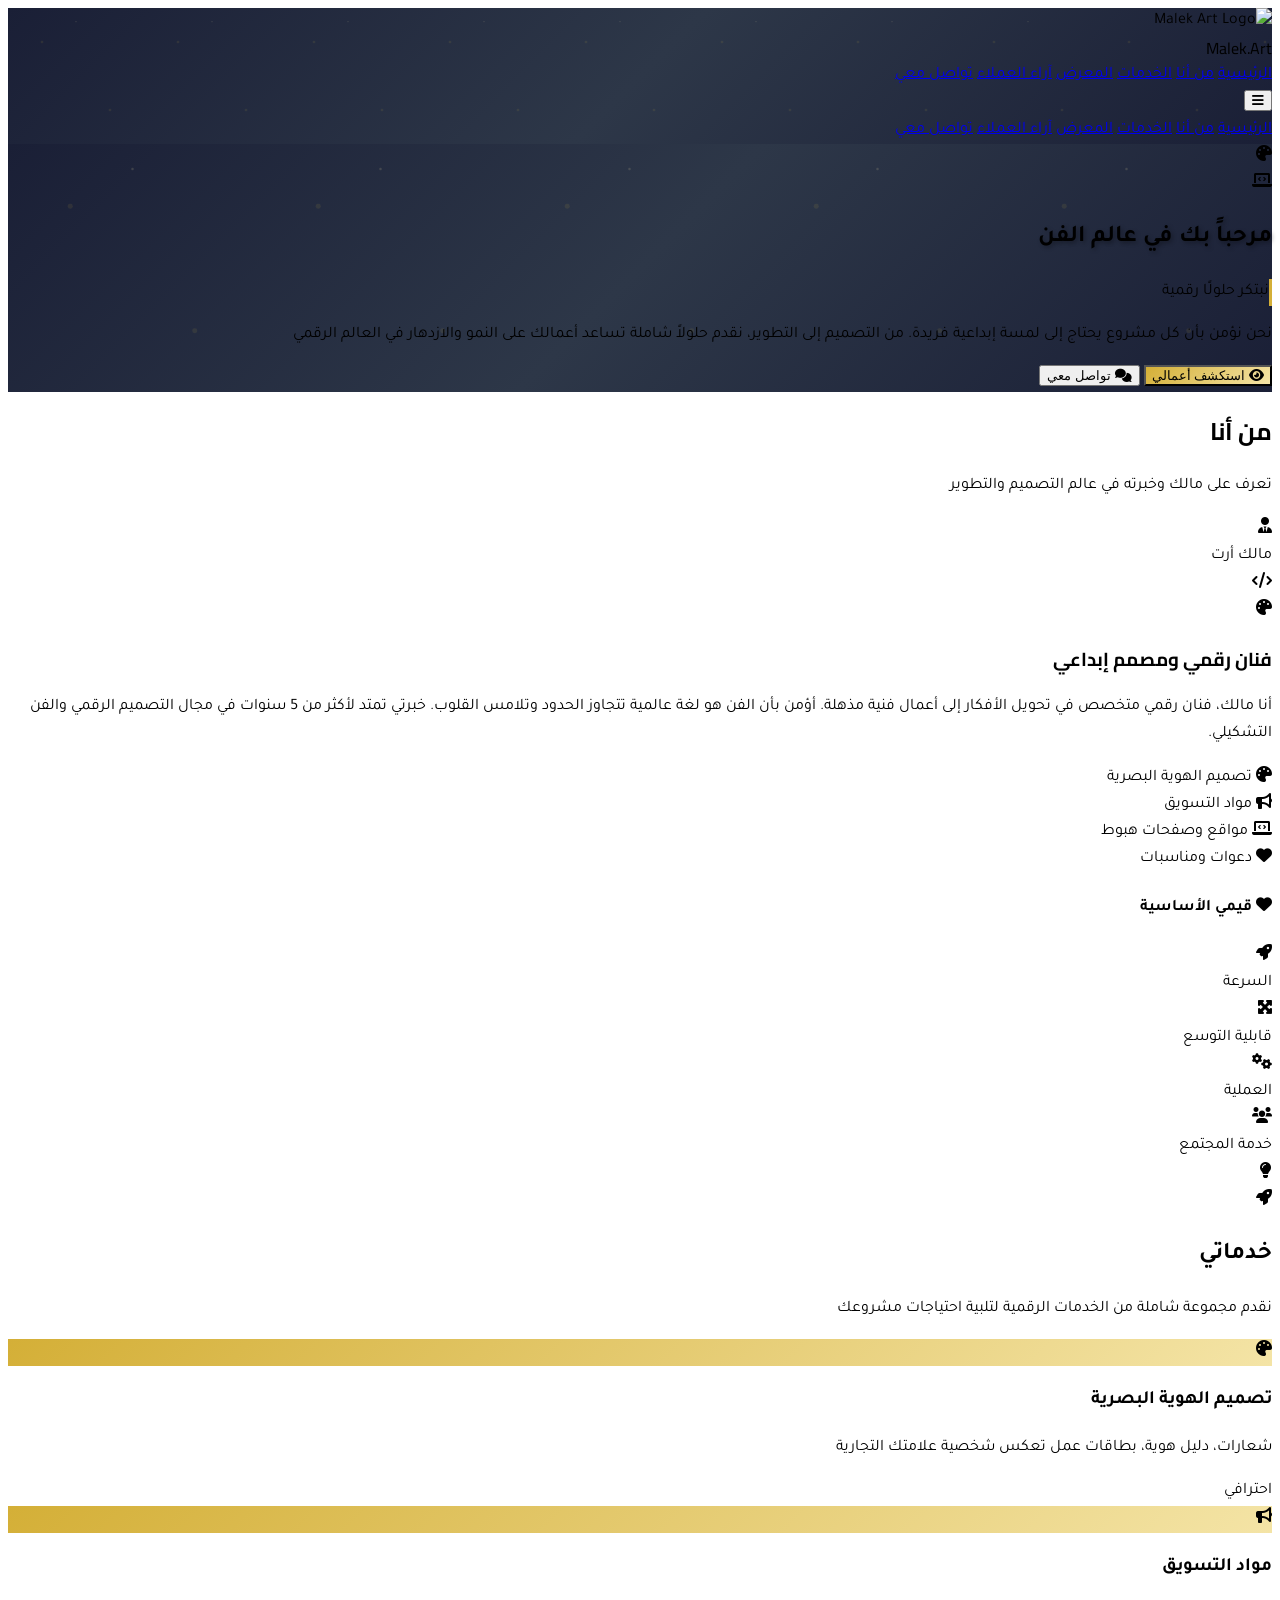
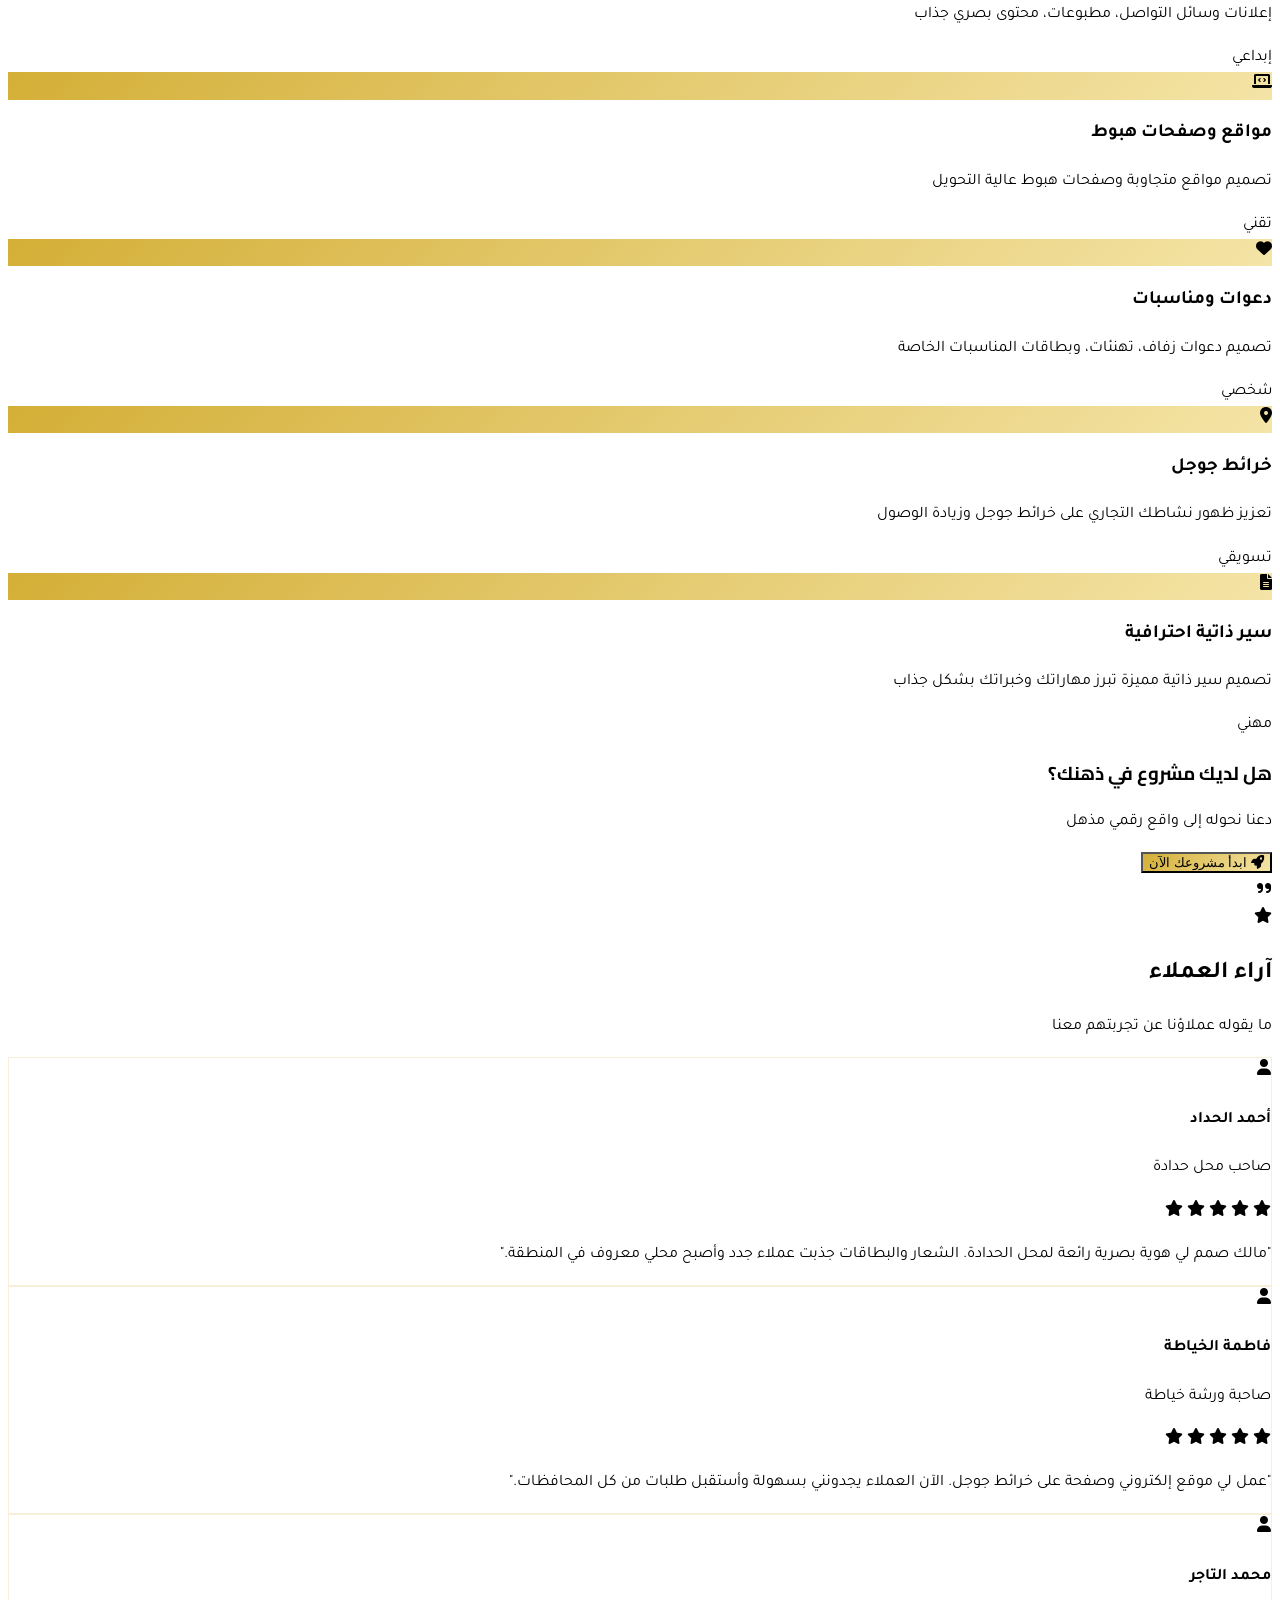
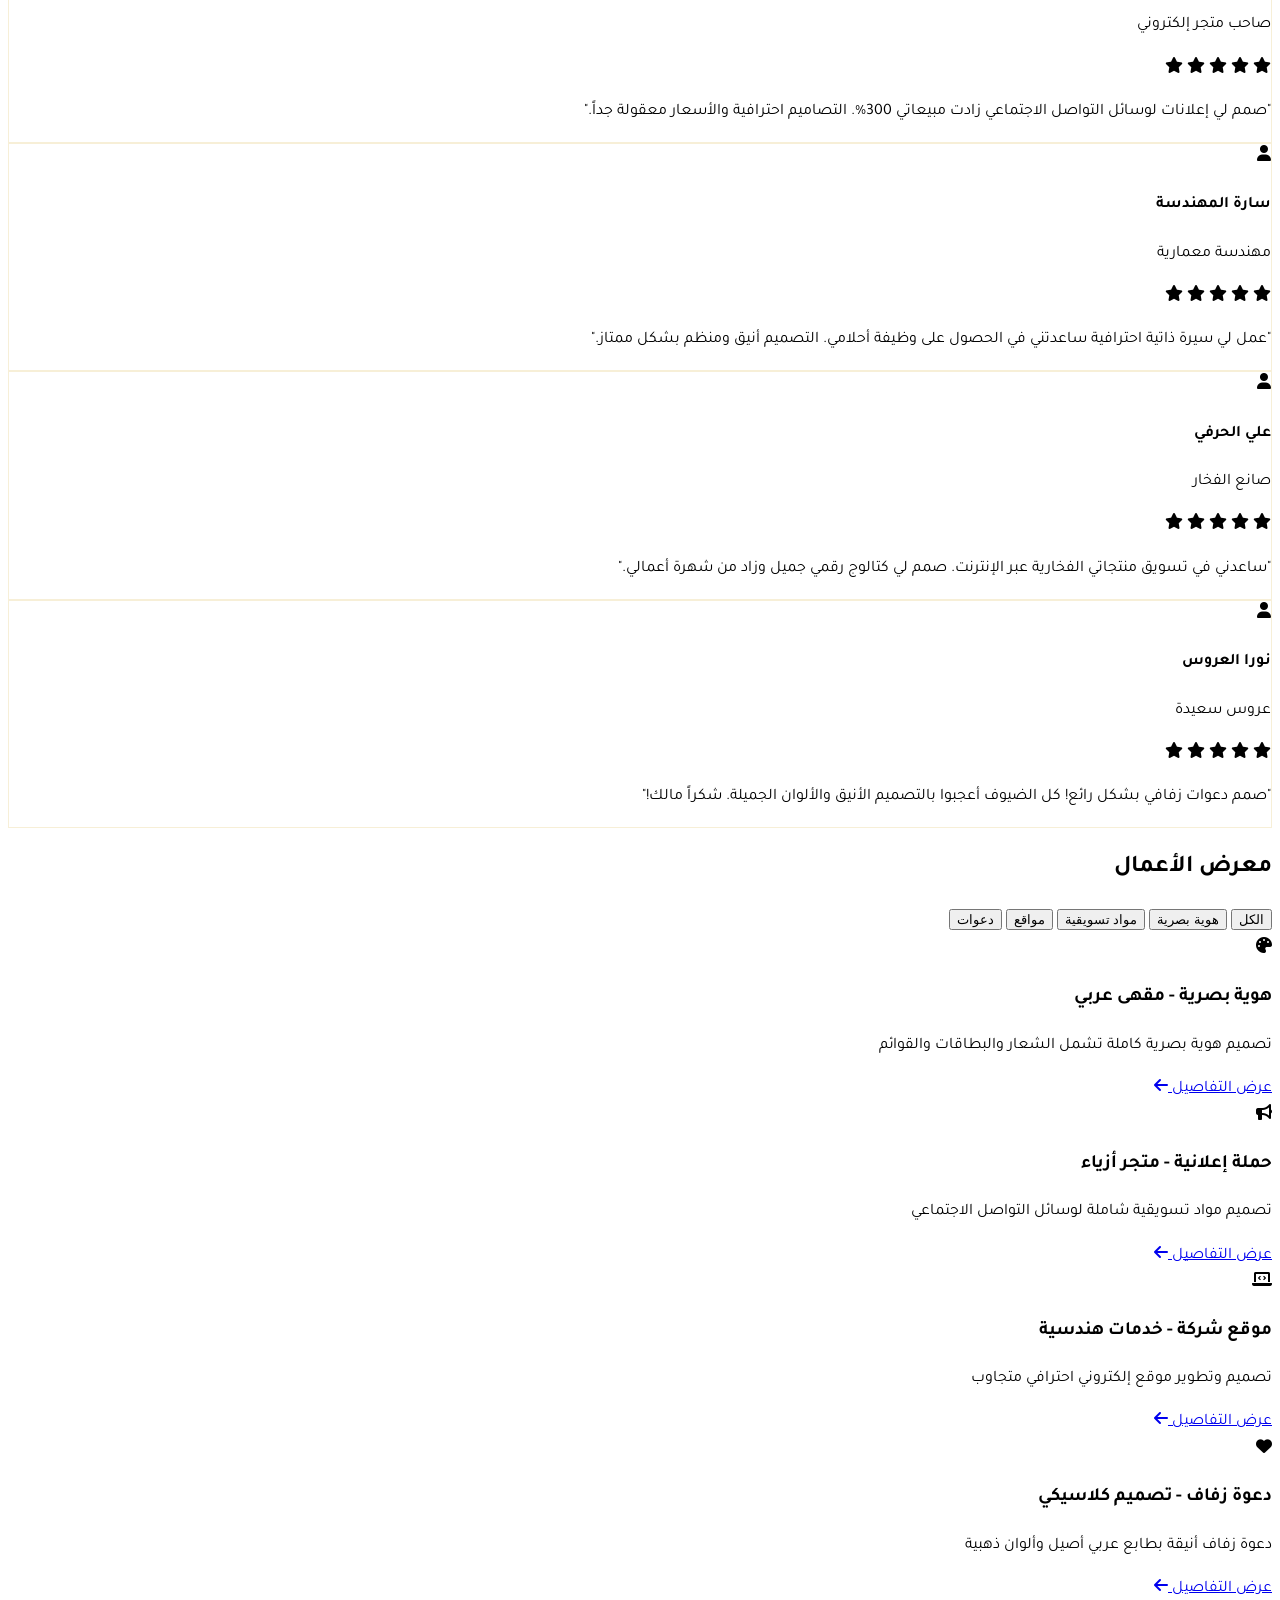
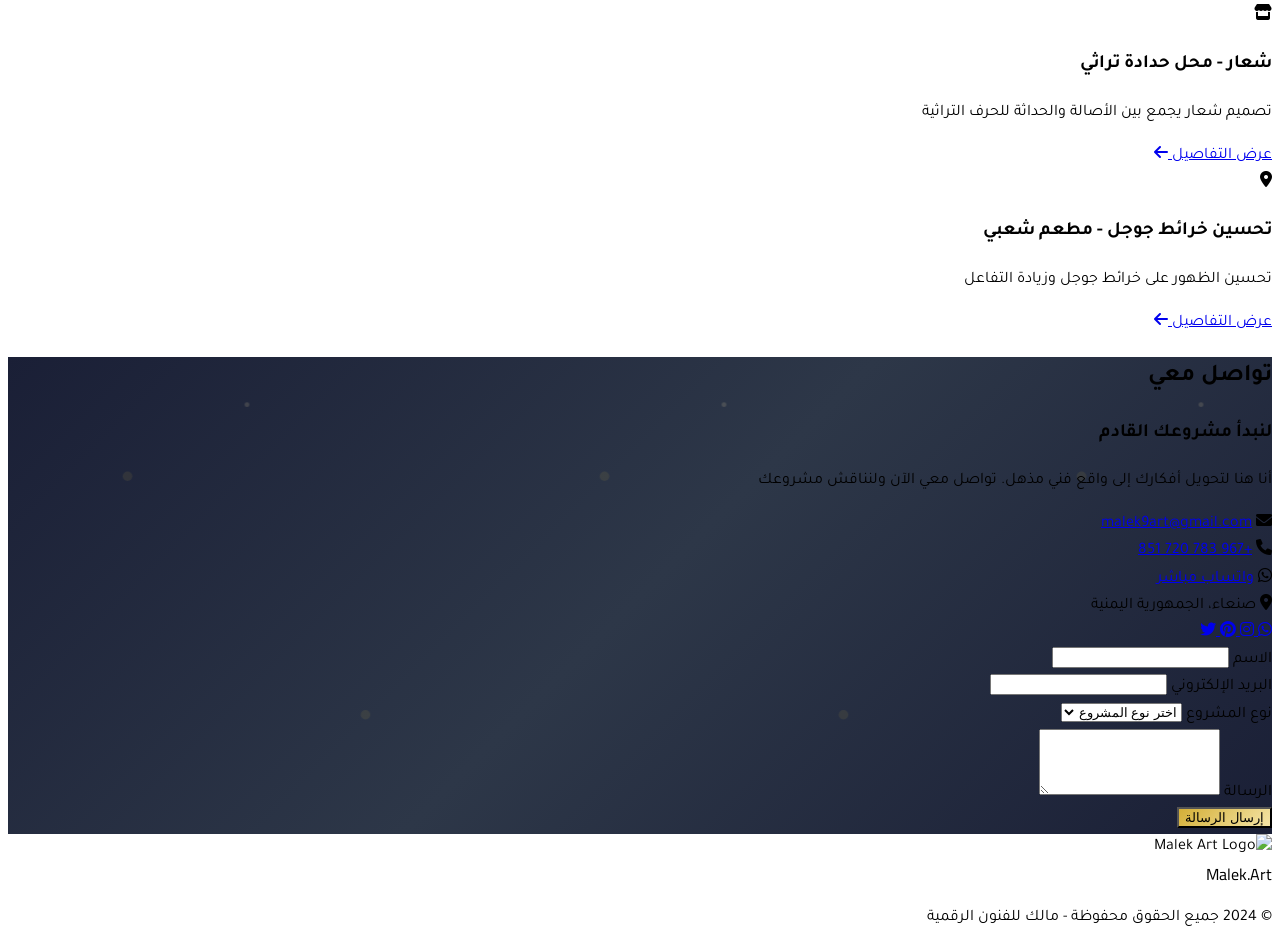
==== commit e09da3cc: "Update index.html" ====
--- a/index.html
+++ b/index.html
@@ -3,226 +3,1058 @@
 <head>
     <meta charset="UTF-8">
     <meta name="viewport" content="width=device-width, initial-scale=1.0">
-    <title>مالك أرت | إبداع يتجاوز التوقعات</title>
-    <link rel="stylesheet" href="https://cdnjs.cloudflare.com/ajax/libs/font-awesome/6.4.0/css/all.min.css">
-    <link href="https://fonts.googleapis.com/css2?family=Cairo:wght@300;400;600;700&display=swap" rel="stylesheet">
+    <title>Malek.Art - فن وإبداع</title>
+    <script src="https://cdn.tailwindcss.com"></script>
+    <script>
+        tailwind.config = {
+            theme: {
+                extend: {
+                    colors: {
+                        'navy': '#1a1f36',
+                        'gold': '#d4af37',
+                        'light-gold': '#f4e4a6'
+                    },
+                    fontFamily: {
+                        'arabic': ['Tajawal', 'Arial', 'sans-serif']
+                    }
+                }
+            }
+        }
+    </script>
+    <link href="https://fonts.googleapis.com/css2?family=Cairo:wght@200;300;400;500;600;700;800;900&family=Tajawal:wght@200;300;400;500;700;800;900&display=swap" rel="stylesheet">
+    <link rel="stylesheet" href="https://cdnjs.cloudflare.com/ajax/libs/font-awesome/6.0.0/css/all.min.css">
+    <link rel="stylesheet" href="https://cdnjs.cloudflare.com/ajax/libs/animate.css/4.1.1/animate.min.css">
     <style>
-        /* أنماط CSS الأساسية هنا (نفس المحتوى السابق) */
-        :root {
-            --dark-blue: #272f4e;
-            --gold: #e1a02b;
-            --white: #FFFFFF;
-            --light-gray: #f8f9fa;
-            --dark-gray: #2d3436;
-            --transition: all 0.4s cubic-bezier(0.175, 0.885, 0.32, 1.275);
-        }
-        
-        * {
-            margin: 0;
-            padding: 0;
-            box-sizing: border-box;
-            font-family: 'Cairo', sans-serif;
-        }
-        
-        /* ... باقي الأنماط ... */
+        body { 
+            font-family: 'Tajawal', 'Cairo', Arial, sans-serif; 
+            line-height: 1.7;
+            overflow-x: hidden;
+        }
+        .font-cairo { font-family: 'Cairo', sans-serif; }
+        .font-tajawal { font-family: 'Tajawal', sans-serif; }
+        .gradient-bg { 
+            background: linear-gradient(135deg, #1a1f36 0%, #2d3748 50%, #1a1f36 100%);
+            position: relative;
+        }
+        .gradient-bg::before {
+            content: '';
+            position: absolute;
+            top: 0;
+            left: 0;
+            right: 0;
+            bottom: 0;
+            background: url('data:image/svg+xml,<svg xmlns="http://www.w3.org/2000/svg" viewBox="0 0 100 100"><defs><pattern id="grain" width="100" height="100" patternUnits="userSpaceOnUse"><circle cx="25" cy="25" r="1" fill="%23d4af37" opacity="0.1"/><circle cx="75" cy="75" r="1" fill="%23d4af37" opacity="0.1"/><circle cx="50" cy="10" r="0.5" fill="%23f4e4a6" opacity="0.15"/></pattern></defs><rect width="100" height="100" fill="url(%23grain)"/></svg>');
+            animation: float 20s ease-in-out infinite;
+        }
+        .gold-gradient { 
+            background: linear-gradient(135deg, #d4af37 0%, #f4e4a6 50%, #d4af37 100%);
+            background-size: 200% 200%;
+            animation: gradientShift 3s ease infinite;
+        }
+        @keyframes gradientShift {
+            0%, 100% { background-position: 0% 50%; }
+            50% { background-position: 100% 50%; }
+        }
+        @keyframes float {
+            0%, 100% { transform: translateY(0px) rotate(0deg); }
+            50% { transform: translateY(-10px) rotate(1deg); }
+        }
+        @keyframes slideInRight {
+            from { transform: translateX(100px); opacity: 0; }
+            to { transform: translateX(0); opacity: 1; }
+        }
+        @keyframes slideInLeft {
+            from { transform: translateX(-100px); opacity: 0; }
+            to { transform: translateX(0); opacity: 1; }
+        }
+        @keyframes fadeInUp {
+            from { transform: translateY(50px); opacity: 0; }
+            to { transform: translateY(0); opacity: 1; }
+        }
+        @keyframes pulse {
+            0%, 100% { transform: scale(1); }
+            50% { transform: scale(1.05); }
+        }
+        .hover-scale { 
+            transition: all 0.4s cubic-bezier(0.175, 0.885, 0.32, 1.275); 
+        }
+        .hover-scale:hover { 
+            transform: scale(1.05) translateY(-5px); 
+            box-shadow: 0 25px 50px rgba(212, 175, 55, 0.3);
+        }
+        .fade-in { 
+            opacity: 0; 
+            transform: translateY(30px); 
+            transition: all 0.8s cubic-bezier(0.25, 0.46, 0.45, 0.94); 
+        }
+        .fade-in.visible { 
+            opacity: 1; 
+            transform: translateY(0); 
+        }
+        .slide-in-right {
+            animation: slideInRight 0.8s ease-out;
+        }
+        .slide-in-left {
+            animation: slideInLeft 0.8s ease-out;
+        }
+        .fade-in-up {
+            animation: fadeInUp 0.8s ease-out;
+        }
+        .portfolio-item { 
+            transition: all 0.4s cubic-bezier(0.175, 0.885, 0.32, 1.275);
+            position: relative;
+            overflow: hidden;
+        }
+        .portfolio-item::before {
+            content: '';
+            position: absolute;
+            top: 0;
+            left: -100%;
+            width: 100%;
+            height: 100%;
+            background: linear-gradient(90deg, transparent, rgba(212, 175, 55, 0.2), transparent);
+            transition: left 0.5s;
+            z-index: 1;
+        }
+        .portfolio-item:hover::before {
+            left: 100%;
+        }
+        .portfolio-item:hover { 
+            transform: translateY(-15px) scale(1.02); 
+            box-shadow: 0 30px 60px rgba(212, 175, 55, 0.25);
+        }
+        .text-shadow { text-shadow: 2px 2px 4px rgba(0,0,0,0.3); }
+        .floating { animation: float 6s ease-in-out infinite; }
+        .pulse-gold { animation: pulse 2s infinite; }
+        .service-card {
+            position: relative;
+            overflow: hidden;
+        }
+        .service-card::after {
+            content: '';
+            position: absolute;
+            top: 0;
+            left: 0;
+            width: 100%;
+            height: 100%;
+            background: linear-gradient(45deg, transparent 30%, rgba(212, 175, 55, 0.1) 50%, transparent 70%);
+            transform: translateX(-100%);
+            transition: transform 0.6s;
+        }
+        .service-card:hover::after {
+            transform: translateX(100%);
+        }
+        .testimonial-card {
+            background: rgba(255, 255, 255, 0.95);
+            backdrop-filter: blur(10px);
+            border: 1px solid rgba(212, 175, 55, 0.2);
+        }
+        .typing-animation {
+            overflow: hidden;
+            border-right: 3px solid #d4af37;
+            white-space: nowrap;
+            animation: typing 3.5s steps(40, end), blink-caret 0.75s step-end infinite;
+        }
+        @keyframes typing {
+            from { width: 0; }
+            to { width: 100%; }
+        }
+        @keyframes blink-caret {
+            from, to { border-color: transparent; }
+            50% { border-color: #d4af37; }
+        }
+        .parallax-bg {
+            background-attachment: fixed;
+            background-position: center;
+            background-repeat: no-repeat;
+            background-size: cover;
+        }
+        .hero-slideshow {
+            position: relative;
+            width: 100%;
+            height: 100%;
+        }
+        .hero-slide {
+            position: absolute;
+            top: 0;
+            left: 0;
+            width: 100%;
+            height: 100%;
+            background-size: cover;
+            background-position: center;
+            background-repeat: no-repeat;
+            opacity: 0;
+            transition: opacity 2s ease-in-out;
+        }
+        .hero-slide.active {
+            opacity: 1;
+        }
     </style>
 </head>
-<body>
-    <!-- محتوى HTML هنا (نفس المحتوى السابق) -->
-
+<body class="bg-white text-navy font-arabic">
+    <!-- Navigation -->
+    <nav class="fixed top-0 w-full z-50 gradient-bg shadow-lg">
+        <div class="container mx-auto px-6 py-4">
+            <div class="flex justify-between items-center">
+                <div class="flex items-center">
+                    <img src="https://i.ibb.co/N2GPSZZB/M-. .png" alt="Malek Art Logo" class="w-12 h-12 ml-3 rounded-full shadow-lg">
+                    <div class="text-2xl font-bold text-gold font-cairo">Malek.Art</div>
+                </div>
+                <div class="hidden md:flex space-x-reverse space-x-8">
+                    <a href="#home" class="text-white hover:text-gold transition-colors nav-link">الرئيسية</a>
+                    <a href="#about" class="text-white hover:text-gold transition-colors nav-link">من أنا</a>
+                    <a href="#services" class="text-white hover:text-gold transition-colors nav-link">الخدمات</a>
+                    <a href="#portfolio" class="text-white hover:text-gold transition-colors nav-link">المعرض</a>
+                    <a href="#testimonials" class="text-white hover:text-gold transition-colors nav-link">آراء العملاء</a>
+                    <a href="#contact" class="text-white hover:text-gold transition-colors nav-link">تواصل معي</a>
+                </div>
+                <button class="md:hidden text-white" id="mobile-menu-btn">
+                    <i class="fas fa-bars text-xl"></i>
+                </button>
+            </div>
+            <!-- Mobile Menu -->
+            <div class="md:hidden hidden mt-4" id="mobile-menu">
+                <a href="#home" class="block py-2 text-white hover:text-gold nav-link">الرئيسية</a>
+                <a href="#about" class="block py-2 text-white hover:text-gold nav-link">من أنا</a>
+                <a href="#services" class="block py-2 text-white hover:text-gold nav-link">الخدمات</a>
+                <a href="#portfolio" class="block py-2 text-white hover:text-gold nav-link">المعرض</a>
+                <a href="#testimonials" class="block py-2 text-white hover:text-gold nav-link">آراء العملاء</a>
+                <a href="#contact" class="block py-2 text-white hover:text-gold nav-link">تواصل معي</a>
+            </div>
+        </div>
+    </nav>
+
+    <!-- Home Section -->
+    <section id="home" class="min-h-screen gradient-bg flex items-center relative overflow-hidden">
+        <!-- Background Image Slideshow -->
+        <div class="absolute inset-0 hero-slideshow">
+            <div class="hero-slide active" style="background-image: url('https://i.ibb.co/0pMbNtdH/Elegant-luxurious-black-box-golden-brand-logo-mockup.png')"></div>
+            <div class="hero-slide" style="background-image: url('https://i.ibb.co/NgJd5fCV/Glow-Reflection-2.png')"></div>
+            <div class="hero-slide" style="background-image: url('https://i.ibb.co/5Wg62Q6g/Free-Professional-Office-Logo-Mockup.png')"></div>
+        </div>
+        <!-- Dark overlay for better text readability -->
+        <div class="absolute inset-0 bg-navy bg-opacity-70"></div>
+        <!-- Decorative floating elements -->
+        <div class="absolute inset-0 opacity-30">
+            <div class="floating absolute top-20 left-1/4 text-gold text-4xl opacity-60" style="animation-delay: -1s;">
+                <i class="fas fa-palette"></i>
+            </div>
+            <div class="floating absolute bottom-40 right-1/4 text-gold text-3xl opacity-60" style="animation-delay: -3s;">
+                <i class="fas fa-laptop-code"></i>
+            </div>
+        </div>
+        <div class="container mx-auto px-6 text-center relative z-10">
+            <div class="fade-in">
+                <div class="mb-8">
+                    <h1 class="text-6xl md:text-8xl font-bold text-white mb-4 font-tajawal text-shadow" id="hero-title">مرحباً بك في مالك أرت</h1>
+                    <div class="typing-animation text-2xl md:text-3xl text-gold font-semibold mb-6 inline-block" id="hero-subtitle">نبتكر حلولًا رقمية تجمع بين الفن والتسويق</div>
+                </div>
+                <p class="text-lg md:text-xl text-light-gold mb-12 max-w-4xl mx-auto leading-relaxed">نحن نؤمن بأن كل مشروع يحتاج إلى لمسة إبداعية فريدة. من التصميم إلى التطوير، نقدم حلولاً شاملة تساعد أعمالك على النمو والازدهار في العالم الرقمي</p>
+                <div class="space-x-reverse space-x-6 flex flex-col sm:flex-row justify-center items-center gap-4">
+                    <button class="gold-gradient text-navy px-10 py-4 rounded-full font-bold hover-scale shadow-2xl pulse-gold text-lg">
+                        <i class="fas fa-eye ml-2"></i>
+                        استكشف أعمالي
+                    </button>
+                    <button class="border-2 border-gold text-gold px-10 py-4 rounded-full font-bold hover:bg-gold hover:text-navy transition-all text-lg hover-scale">
+                        <i class="fas fa-comments ml-2"></i>
+                        تواصل معي
+                    </button>
+                </div>
+            </div>
+        </div>
+        <!-- Animated Background Elements -->
+        <div class="absolute bottom-0 left-0 w-full h-32 bg-gradient-to-t from-navy to-transparent"></div>
+    </section>
+
+    <!-- About Section -->
+    <section id="about" class="py-20 bg-gray-50 relative">
+        <div class="container mx-auto px-6">
+            <div class="text-center mb-16 fade-in">
+                <h2 class="text-5xl font-bold text-navy mb-4 font-cairo">من أنا</h2>
+                <div class="w-24 h-1 gold-gradient mx-auto mb-4"></div>
+                <p class="text-gray-600 text-lg">تعرف على مالك وخبرته في عالم التصميم والتطوير</p>
+            </div>
+            <div class="grid lg:grid-cols-2 gap-16 items-center">
+                <div class="fade-in slide-in-left">
+                    <div class="relative">
+                        <div class="w-96 h-96 mx-auto bg-gradient-to-br from-gold via-light-gold to-gold rounded-full flex items-center justify-center shadow-2xl floating">
+                            <div class="text-center">
+                                <i class="fas fa-user-tie text-7xl text-navy mb-4"></i>
+                                <div class="text-navy font-bold text-xl">مالك أرت</div>
+                            </div>
+                        </div>
+                        <div class="absolute -top-4 -right-4 w-20 h-20 bg-navy rounded-full flex items-center justify-center pulse-gold">
+                            <i class="fas fa-code text-gold text-2xl"></i>
+                        </div>
+                        <div class="absolute -bottom-4 -left-4 w-16 h-16 bg-gold rounded-full flex items-center justify-center floating" style="animation-delay: -1s;">
+                            <i class="fas fa-palette text-navy text-xl"></i>
+                        </div>
+                    </div>
+                </div>
+                <div class="fade-in slide-in-right">
+                    <h3 class="text-3xl font-bold text-navy mb-6 font-cairo" id="about-title">مطور ومنسق مشاريع رقمية</h3>
+                    <p class="text-gray-700 mb-8 leading-relaxed text-lg" id="about-description">أنا مالك، مطور ومنسق مشاريع رقمية أبتكر حلولاً محاسبية وأكاديمية مبتكرة، وأربطها ببيانات حية عبر Google Sheets وApps Script. أؤمن بقوة الأدوات المجانية وكفاءتها في تحقيق نتائج احترافية تخدم المجتمع التجاري والحرفي.</p>
+                    
+                    <div class="grid grid-cols-1 md:grid-cols-2 gap-6 mb-8" id="skills-container">
+                        <div class="skill-item bg-white p-4 rounded-lg shadow-lg hover-scale">
+                            <div class="flex items-center mb-3">
+                                <i class="fas fa-palette text-gold text-xl ml-3"></i>
+                                <span class="font-semibold text-navy">تصميم الهوية البصرية</span>
+                            </div>
+                            <div class="w-full bg-gray-200 rounded-full h-3">
+                                <div class="bg-gold h-3 rounded-full transition-all duration-1000" style="width: 95%"></div>
+                            </div>
+                        </div>
+                        <div class="skill-item bg-white p-4 rounded-lg shadow-lg hover-scale">
+                            <div class="flex items-center mb-3">
+                                <i class="fas fa-bullhorn text-gold text-xl ml-3"></i>
+                                <span class="font-semibold text-navy">مواد التسويق</span>
+                            </div>
+                            <div class="w-full bg-gray-200 rounded-full h-3">
+                                <div class="bg-gold h-3 rounded-full transition-all duration-1000" style="width: 90%"></div>
+                            </div>
+                        </div>
+                        <div class="skill-item bg-white p-4 rounded-lg shadow-lg hover-scale">
+                            <div class="flex items-center mb-3">
+                                <i class="fas fa-laptop-code text-gold text-xl ml-3"></i>
+                                <span class="font-semibold text-navy">مواقع وصفحات هبوط</span>
+                            </div>
+                            <div class="w-full bg-gray-200 rounded-full h-3">
+                                <div class="bg-gold h-3 rounded-full transition-all duration-1000" style="width: 88%"></div>
+                            </div>
+                        </div>
+                        <div class="skill-item bg-white p-4 rounded-lg shadow-lg hover-scale">
+                            <div class="flex items-center mb-3">
+                                <i class="fas fa-heart text-gold text-xl ml-3"></i>
+                                <span class="font-semibold text-navy">دعوات ومناسبات</span>
+                            </div>
+                            <div class="w-full bg-gray-200 rounded-full h-3">
+                                <div class="bg-gold h-3 rounded-full transition-all duration-1000" style="width: 92%"></div>
+                            </div>
+                        </div>
+                    </div>
+
+                    <div class="bg-white p-6 rounded-lg shadow-lg">
+                        <h4 class="text-xl font-bold text-navy mb-4 flex items-center">
+                            <i class="fas fa-heart text-gold ml-2"></i>
+                            قيمي الأساسية
+                        </h4>
+                        <div class="grid grid-cols-2 gap-4">
+                            <div class="text-center p-3 bg-gray-50 rounded-lg">
+                                <i class="fas fa-rocket text-gold text-2xl mb-2"></i>
+                                <div class="font-semibold text-navy">السرعة</div>
+                            </div>
+                            <div class="text-center p-3 bg-gray-50 rounded-lg">
+                                <i class="fas fa-expand-arrows-alt text-gold text-2xl mb-2"></i>
+                                <div class="font-semibold text-navy">قابلية التوسع</div>
+                            </div>
+                            <div class="text-center p-3 bg-gray-50 rounded-lg">
+                                <i class="fas fa-cogs text-gold text-2xl mb-2"></i>
+                                <div class="font-semibold text-navy">العملية</div>
+                            </div>
+                            <div class="text-center p-3 bg-gray-50 rounded-lg">
+                                <i class="fas fa-users text-gold text-2xl mb-2"></i>
+                                <div class="font-semibold text-navy">خدمة المجتمع</div>
+                            </div>
+                        </div>
+                    </div>
+                </div>
+            </div>
+        </div>
+    </section>
+
+    <!-- Services Section -->
+    <section id="services" class="py-20 bg-white relative">
+        <div class="absolute inset-0 opacity-5">
+            <div class="floating absolute top-10 left-10 text-gold text-4xl">
+                <i class="fas fa-lightbulb"></i>
+            </div>
+            <div class="floating absolute bottom-20 right-20 text-gold text-5xl" style="animation-delay: -3s;">
+                <i class="fas fa-rocket"></i>
+            </div>
+        </div>
+        <div class="container mx-auto px-6 relative z-10">
+            <div class="text-center mb-20 fade-in">
+                <h2 class="text-5xl font-bold text-navy mb-4 font-tajawal">خدماتي</h2>
+                <div class="w-24 h-1 gold-gradient mx-auto mb-4"></div>
+                <p class="text-gray-600 text-lg max-w-2xl mx-auto">نقدم مجموعة شاملة من الخدمات الرقمية لتلبية احتياجات مشروعك</p>
+            </div>
+            <div class="grid md:grid-cols-2 lg:grid-cols-3 gap-8" id="services-container">
+                <div class="service-card bg-gradient-to-br from-gray-50 to-white p-8 rounded-xl hover-scale shadow-xl border border-gray-100">
+                    <div class="w-20 h-20 gold-gradient rounded-full flex items-center justify-center mb-6 mx-auto floating">
+                        <i class="fas fa-palette text-navy text-3xl"></i>
+                    </div>
+                    <h3 class="text-xl font-bold text-navy mb-4 text-center">تصميم الهوية البصرية</h3>
+                    <p class="text-gray-600 text-center mb-4">شعارات، دليل هوية، بطاقات عمل تعكس شخصية علامتك التجارية</p>
+                    <div class="text-center">
+                        <span class="inline-block bg-gold text-navy px-3 py-1 rounded-full text-sm font-semibold">احترافي</span>
+                    </div>
+                </div>
+                
+                <div class="service-card bg-gradient-to-br from-gray-50 to-white p-8 rounded-xl hover-scale shadow-xl border border-gray-100">
+                    <div class="w-20 h-20 gold-gradient rounded-full flex items-center justify-center mb-6 mx-auto floating" style="animation-delay: -1s;">
+                        <i class="fas fa-bullhorn text-navy text-3xl"></i>
+                    </div>
+                    <h3 class="text-xl font-bold text-navy mb-4 text-center">مواد التسويق</h3>
+                    <p class="text-gray-600 text-center mb-4">إعلانات وسائل التواصل، مطبوعات، محتوى بصري جذاب</p>
+                    <div class="text-center">
+                        <span class="inline-block bg-gold text-navy px-3 py-1 rounded-full text-sm font-semibold">إبداعي</span>
+                    </div>
+                </div>
+
+                <div class="service-card bg-gradient-to-br from-gray-50 to-white p-8 rounded-xl hover-scale shadow-xl border border-gray-100">
+                    <div class="w-20 h-20 gold-gradient rounded-full flex items-center justify-center mb-6 mx-auto floating" style="animation-delay: -2s;">
+                        <i class="fas fa-laptop-code text-navy text-3xl"></i>
+                    </div>
+                    <h3 class="text-xl font-bold text-navy mb-4 text-center">مواقع وصفحات هبوط</h3>
+                    <p class="text-gray-600 text-center mb-4">تصميم مواقع متجاوبة وصفحات هبوط عالية التحويل</p>
+                    <div class="text-center">
+                        <span class="inline-block bg-gold text-navy px-3 py-1 rounded-full text-sm font-semibold">تقني</span>
+                    </div>
+                </div>
+
+                <div class="service-card bg-gradient-to-br from-gray-50 to-white p-8 rounded-xl hover-scale shadow-xl border border-gray-100">
+                    <div class="w-20 h-20 gold-gradient rounded-full flex items-center justify-center mb-6 mx-auto floating" style="animation-delay: -3s;">
+                        <i class="fas fa-heart text-navy text-3xl"></i>
+                    </div>
+                    <h3 class="text-xl font-bold text-navy mb-4 text-center">دعوات ومناسبات</h3>
+                    <p class="text-gray-600 text-center mb-4">تصميم دعوات زفاف، تهنئات، وبطاقات المناسبات الخاصة</p>
+                    <div class="text-center">
+                        <span class="inline-block bg-gold text-navy px-3 py-1 rounded-full text-sm font-semibold">شخصي</span>
+                    </div>
+                </div>
+
+                <div class="service-card bg-gradient-to-br from-gray-50 to-white p-8 rounded-xl hover-scale shadow-xl border border-gray-100">
+                    <div class="w-20 h-20 gold-gradient rounded-full flex items-center justify-center mb-6 mx-auto floating" style="animation-delay: -4s;">
+                        <i class="fas fa-map-marker-alt text-navy text-3xl"></i>
+                    </div>
+                    <h3 class="text-xl font-bold text-navy mb-4 text-center">خرائط جوجل</h3>
+                    <p class="text-gray-600 text-center mb-4">تعزيز ظهور نشاطك التجاري على خرائط جوجل وزيادة الوصول</p>
+                    <div class="text-center">
+                        <span class="inline-block bg-gold text-navy px-3 py-1 rounded-full text-sm font-semibold">تسويقي</span>
+                    </div>
+                </div>
+
+                <div class="service-card bg-gradient-to-br from-gray-50 to-white p-8 rounded-xl hover-scale shadow-xl border border-gray-100">
+                    <div class="w-20 h-20 gold-gradient rounded-full flex items-center justify-center mb-6 mx-auto floating" style="animation-delay: -5s;">
+                        <i class="fas fa-file-alt text-navy text-3xl"></i>
+                    </div>
+                    <h3 class="text-xl font-bold text-navy mb-4 text-center">سير ذاتية احترافية</h3>
+                    <p class="text-gray-600 text-center mb-4">تصميم سير ذاتية مميزة تبرز مهاراتك وخبراتك بشكل جذاب</p>
+                    <div class="text-center">
+                        <span class="inline-block bg-gold text-navy px-3 py-1 rounded-full text-sm font-semibold">مهني</span>
+                    </div>
+                </div>
+            </div>
+
+            <!-- Call to Action -->
+            <div class="text-center mt-16 fade-in">
+                <div class="bg-gradient-to-r from-navy to-gray-800 p-8 rounded-2xl shadow-2xl">
+                    <h3 class="text-3xl font-bold text-white mb-4 font-cairo">هل لديك مشروع في ذهنك؟</h3>
+                    <p class="text-light-gold mb-6 text-lg">دعنا نحوله إلى واقع رقمي مذهل</p>
+                    <button class="gold-gradient text-navy px-8 py-4 rounded-full font-bold hover-scale shadow-lg text-lg">
+                        <i class="fas fa-rocket ml-2"></i>
+                        ابدأ مشروعك الآن
+                    </button>
+                </div>
+            </div>
+        </div>
+    </section>
+
+    <!-- Testimonials Section -->
+    <section id="testimonials" class="py-20 bg-gradient-to-br from-navy to-gray-800 relative overflow-hidden">
+        <div class="absolute inset-0 opacity-10">
+            <div class="floating absolute top-16 left-16 text-gold text-5xl">
+                <i class="fas fa-quote-right"></i>
+            </div>
+            <div class="floating absolute bottom-20 right-20 text-gold text-4xl" style="animation-delay: -2s;">
+                <i class="fas fa-star"></i>
+            </div>
+        </div>
+        <div class="container mx-auto px-6 relative z-10">
+            <div class="text-center mb-16 fade-in">
+                <h2 class="text-5xl font-bold text-white mb-4 font-tajawal">آراء العملاء</h2>
+                <div class="w-24 h-1 gold-gradient mx-auto mb-4"></div>
+                <p class="text-light-gold text-lg">ما يقوله عملاؤنا عن تجربتهم معنا</p>
+            </div>
+            
+            <div class="grid md:grid-cols-2 lg:grid-cols-3 gap-8" id="testimonials-container">
+                <div class="testimonial-card p-8 rounded-xl shadow-2xl hover-scale fade-in">
+                    <div class="flex items-center mb-6">
+                        <div class="w-16 h-16 bg-gold rounded-full flex items-center justify-center ml-4">
+                            <i class="fas fa-user text-navy text-xl"></i>
+                        </div>
+                        <div>
+                            <h4 class="font-bold text-navy text-lg">أحمد الحداد</h4>
+                            <p class="text-gray-600">صاحب محل حدادة</p>
+                        </div>
+                    </div>
+                    <div class="flex mb-4">
+                        <i class="fas fa-star text-gold"></i>
+                        <i class="fas fa-star text-gold"></i>
+                        <i class="fas fa-star text-gold"></i>
+                        <i class="fas fa-star text-gold"></i>
+                        <i class="fas fa-star text-gold"></i>
+                    </div>
+                    <p class="text-gray-700 italic">"مالك صمم لي هوية بصرية رائعة لمحل الحدادة. الشعار والبطاقات جذبت عملاء جدد وأصبح محلي معروف في المنطقة."</p>
+                </div>
+
+                <div class="testimonial-card p-8 rounded-xl shadow-2xl hover-scale fade-in" style="animation-delay: 0.2s;">
+                    <div class="flex items-center mb-6">
+                        <div class="w-16 h-16 bg-gold rounded-full flex items-center justify-center ml-4">
+                            <i class="fas fa-user text-navy text-xl"></i>
+                        </div>
+                        <div>
+                            <h4 class="font-bold text-navy text-lg">فاطمة الخياطة</h4>
+                            <p class="text-gray-600">صاحبة ورشة خياطة</p>
+                        </div>
+                    </div>
+                    <div class="flex mb-4">
+                        <i class="fas fa-star text-gold"></i>
+                        <i class="fas fa-star text-gold"></i>
+                        <i class="fas fa-star text-gold"></i>
+                        <i class="fas fa-star text-gold"></i>
+                        <i class="fas fa-star text-gold"></i>
+                    </div>
+                    <p class="text-gray-700 italic">"عمل لي موقع إلكتروني وصفحة على خرائط جوجل. الآن العملاء يجدونني بسهولة وأستقبل طلبات من كل المحافظات."</p>
+                </div>
+
+                <div class="testimonial-card p-8 rounded-xl shadow-2xl hover-scale fade-in" style="animation-delay: 0.4s;">
+                    <div class="flex items-center mb-6">
+                        <div class="w-16 h-16 bg-gold rounded-full flex items-center justify-center ml-4">
+                            <i class="fas fa-user text-navy text-xl"></i>
+                        </div>
+                        <div>
+                            <h4 class="font-bold text-navy text-lg">محمد التاجر</h4>
+                            <p class="text-gray-600">صاحب متجر إلكتروني</p>
+                        </div>
+                    </div>
+                    <div class="flex mb-4">
+                        <i class="fas fa-star text-gold"></i>
+                        <i class="fas fa-star text-gold"></i>
+                        <i class="fas fa-star text-gold"></i>
+                        <i class="fas fa-star text-gold"></i>
+                        <i class="fas fa-star text-gold"></i>
+                    </div>
+                    <p class="text-gray-700 italic">"صمم لي إعلانات لوسائل التواصل الاجتماعي زادت مبيعاتي 300%. التصاميم احترافية والأسعار معقولة جداً."</p>
+                </div>
+
+                <div class="testimonial-card p-8 rounded-xl shadow-2xl hover-scale fade-in" style="animation-delay: 0.6s;">
+                    <div class="flex items-center mb-6">
+                        <div class="w-16 h-16 bg-gold rounded-full flex items-center justify-center ml-4">
+                            <i class="fas fa-user text-navy text-xl"></i>
+                        </div>
+                        <div>
+                            <h4 class="font-bold text-navy text-lg">سارة المهندسة</h4>
+                            <p class="text-gray-600">مهندسة معمارية</p>
+                        </div>
+                    </div>
+                    <div class="flex mb-4">
+                        <i class="fas fa-star text-gold"></i>
+                        <i class="fas fa-star text-gold"></i>
+                        <i class="fas fa-star text-gold"></i>
+                        <i class="fas fa-star text-gold"></i>
+                        <i class="fas fa-star text-gold"></i>
+                    </div>
+                    <p class="text-gray-700 italic">"عمل لي سيرة ذاتية احترافية ساعدتني في الحصول على وظيفة أحلامي. التصميم أنيق ومنظم بشكل ممتاز."</p>
+                </div>
+
+                <div class="testimonial-card p-8 rounded-xl shadow-2xl hover-scale fade-in" style="animation-delay: 0.8s;">
+                    <div class="flex items-center mb-6">
+                        <div class="w-16 h-16 bg-gold rounded-full flex items-center justify-center ml-4">
+                            <i class="fas fa-user text-navy text-xl"></i>
+                        </div>
+                        <div>
+                            <h4 class="font-bold text-navy text-lg">علي الحرفي</h4>
+                            <p class="text-gray-600">صانع الفخار</p>
+                        </div>
+                    </div>
+                    <div class="flex mb-4">
+                        <i class="fas fa-star text-gold"></i>
+                        <i class="fas fa-star text-gold"></i>
+                        <i class="fas fa-star text-gold"></i>
+                        <i class="fas fa-star text-gold"></i>
+                        <i class="fas fa-star text-gold"></i>
+                    </div>
+                    <p class="text-gray-700 italic">"ساعدني في تسويق منتجاتي الفخارية عبر الإنترنت. صمم لي كتالوج رقمي جميل وزاد من شهرة أعمالي."</p>
+                </div>
+
+                <div class="testimonial-card p-8 rounded-xl shadow-2xl hover-scale fade-in" style="animation-delay: 1s;">
+                    <div class="flex items-center mb-6">
+                        <div class="w-16 h-16 bg-gold rounded-full flex items-center justify-center ml-4">
+                            <i class="fas fa-user text-navy text-xl"></i>
+                        </div>
+                        <div>
+                            <h4 class="font-bold text-navy text-lg">نورا العروس</h4>
+                            <p class="text-gray-600">عروس سعيدة</p>
+                        </div>
+                    </div>
+                    <div class="flex mb-4">
+                        <i class="fas fa-star text-gold"></i>
+                        <i class="fas fa-star text-gold"></i>
+                        <i class="fas fa-star text-gold"></i>
+                        <i class="fas fa-star text-gold"></i>
+                        <i class="fas fa-star text-gold"></i>
+                    </div>
+                    <p class="text-gray-700 italic">"صمم دعوات زفافي بشكل رائع! كل الضيوف أعجبوا بالتصميم الأنيق والألوان الجميلة. شكراً مالك!"</p>
+                </div>
+            </div>
+        </div>
+    </section>
+
+    <!-- Portfolio Section -->
+    <section id="portfolio" class="py-20 bg-gray-50">
+        <div class="container mx-auto px-6">
+            <div class="text-center mb-16 fade-in">
+                <h2 class="text-4xl font-bold text-navy mb-4">معرض الأعمال</h2>
+                <div class="w-20 h-1 gold-gradient mx-auto mb-8"></div>
+                <div class="flex justify-center space-x-reverse space-x-4 mb-8">
+                    <button class="filter-btn active px-6 py-2 rounded-full border-2 border-gold text-gold hover:bg-gold hover:text-white transition-all" data-filter="all">الكل</button>
+                    <button class="filter-btn px-6 py-2 rounded-full border-2 border-gold text-gold hover:bg-gold hover:text-white transition-all" data-filter="identity">هوية بصرية</button>
+                    <button class="filter-btn px-6 py-2 rounded-full border-2 border-gold text-gold hover:bg-gold hover:text-white transition-all" data-filter="marketing">مواد تسويقية</button>
+                    <button class="filter-btn px-6 py-2 rounded-full border-2 border-gold text-gold hover:bg-gold hover:text-white transition-all" data-filter="websites">مواقع</button>
+                    <button class="filter-btn px-6 py-2 rounded-full border-2 border-gold text-gold hover:bg-gold hover:text-white transition-all" data-filter="invitations">دعوات</button>
+                </div>
+            </div>
+            <div class="grid md:grid-cols-2 lg:grid-cols-3 gap-8" id="portfolio-container">
+                <div class="portfolio-item" data-category="identity">
+                    <div class="bg-white rounded-lg overflow-hidden shadow-lg">
+                        <div class="h-64 bg-gradient-to-br from-navy to-gray-700 flex items-center justify-center">
+                            <i class="fas fa-palette text-gold text-4xl"></i>
+                        </div>
+                        <div class="p-6">
+                            <h3 class="text-xl font-bold text-navy mb-2">هوية بصرية - مقهى عربي</h3>
+                            <p class="text-gray-600 mb-4">تصميم هوية بصرية كاملة تشمل الشعار والبطاقات والقوائم</p>
+                            <a href="#" class="text-gold hover:text-navy font-semibold">عرض التفاصيل <i class="fas fa-arrow-left mr-2"></i></a>
+                        </div>
+                    </div>
+                </div>
+                <div class="portfolio-item" data-category="marketing">
+                    <div class="bg-white rounded-lg overflow-hidden shadow-lg">
+                        <div class="h-64 bg-gradient-to-br from-gold to-light-gold flex items-center justify-center">
+                            <i class="fas fa-bullhorn text-navy text-4xl"></i>
+                        </div>
+                        <div class="p-6">
+                            <h3 class="text-xl font-bold text-navy mb-2">حملة إعلانية - متجر أزياء</h3>
+                            <p class="text-gray-600 mb-4">تصميم مواد تسويقية شاملة لوسائل التواصل الاجتماعي</p>
+                            <a href="#" class="text-gold hover:text-navy font-semibold">عرض التفاصيل <i class="fas fa-arrow-left mr-2"></i></a>
+                        </div>
+                    </div>
+                </div>
+                <div class="portfolio-item" data-category="websites">
+                    <div class="bg-white rounded-lg overflow-hidden shadow-lg">
+                        <div class="h-64 bg-gradient-to-br from-light-gold to-gold flex items-center justify-center">
+                            <i class="fas fa-laptop-code text-navy text-4xl"></i>
+                        </div>
+                        <div class="p-6">
+                            <h3 class="text-xl font-bold text-navy mb-2">موقع شركة - خدمات هندسية</h3>
+                            <p class="text-gray-600 mb-4">تصميم وتطوير موقع إلكتروني احترافي متجاوب</p>
+                            <a href="#" class="text-gold hover:text-navy font-semibold">عرض التفاصيل <i class="fas fa-arrow-left mr-2"></i></a>
+                        </div>
+                    </div>
+                </div>
+                <div class="portfolio-item" data-category="invitations">
+                    <div class="bg-white rounded-lg overflow-hidden shadow-lg">
+                        <div class="h-64 bg-gradient-to-br from-navy to-gray-800 flex items-center justify-center">
+                            <i class="fas fa-heart text-gold text-4xl"></i>
+                        </div>
+                        <div class="p-6">
+                            <h3 class="text-xl font-bold text-navy mb-2">دعوة زفاف - تصميم كلاسيكي</h3>
+                            <p class="text-gray-600 mb-4">دعوة زفاف أنيقة بطابع عربي أصيل وألوان ذهبية</p>
+                            <a href="#" class="text-gold hover:text-navy font-semibold">عرض التفاصيل <i class="fas fa-arrow-left mr-2"></i></a>
+                        </div>
+                    </div>
+                </div>
+                <div class="portfolio-item" data-category="identity">
+                    <div class="bg-white rounded-lg overflow-hidden shadow-lg">
+                        <div class="h-64 bg-gradient-to-br from-gold to-navy flex items-center justify-center">
+                            <i class="fas fa-store text-white text-4xl"></i>
+                        </div>
+                        <div class="p-6">
+                            <h3 class="text-xl font-bold text-navy mb-2">شعار - محل حدادة تراثي</h3>
+                            <p class="text-gray-600 mb-4">تصميم شعار يجمع بين الأصالة والحداثة للحرف التراثية</p>
+                            <a href="#" class="text-gold hover:text-navy font-semibold">عرض التفاصيل <i class="fas fa-arrow-left mr-2"></i></a>
+                        </div>
+                    </div>
+                </div>
+                <div class="portfolio-item" data-category="marketing">
+                    <div class="bg-white rounded-lg overflow-hidden shadow-lg">
+                        <div class="h-64 bg-gradient-to-br from-light-gold to-navy flex items-center justify-center">
+                            <i class="fas fa-map-marker-alt text-gold text-4xl"></i>
+                        </div>
+                        <div class="p-6">
+                            <h3 class="text-xl font-bold text-navy mb-2">تحسين خرائط جوجل - مطعم شعبي</h3>
+                            <p class="text-gray-600 mb-4">تحسين الظهور على خرائط جوجل وزيادة التفاعل</p>
+                            <a href="#" class="text-gold hover:text-navy font-semibold">عرض التفاصيل <i class="fas fa-arrow-left mr-2"></i></a>
+                        </div>
+                    </div>
+                </div>
+            </div>
+        </div>
+    </section>
+
+    <!-- Contact Section -->
+    <section id="contact" class="py-20 gradient-bg">
+        <div class="container mx-auto px-6">
+            <div class="text-center mb-16 fade-in">
+                <h2 class="text-4xl font-bold text-white mb-4">تواصل معي</h2>
+                <div class="w-20 h-1 gold-gradient mx-auto"></div>
+            </div>
+            <div class="grid md:grid-cols-2 gap-12">
+                <div class="fade-in">
+                    <h3 class="text-2xl font-bold text-white mb-6">لنبدأ مشروعك القادم</h3>
+                    <p class="text-light-gold mb-8">أنا هنا لتحويل أفكارك إلى واقع فني مذهل. تواصل معي الآن ولنناقش مشروعك</p>
+                    <div class="space-y-6">
+                        <div class="flex items-center hover-scale cursor-pointer">
+                            <i class="fas fa-envelope text-gold text-xl ml-4"></i>
+                            <a href="mailto:malek9art@gmail.com" class="text-white hover:text-gold transition-colors">malek9art@gmail.com</a>
+                        </div>
+                        <div class="flex items-center hover-scale cursor-pointer">
+                            <i class="fas fa-phone text-gold text-xl ml-4"></i>
+                            <a href="tel:+967783720851" class="text-white hover:text-gold transition-colors">+967 783 720 851</a>
+                        </div>
+                        <div class="flex items-center hover-scale cursor-pointer">
+                            <i class="fab fa-whatsapp text-gold text-xl ml-4"></i>
+                            <a href="https://wa.me/967783720851" target="_blank" class="text-white hover:text-gold transition-colors">واتساب مباشر</a>
+                        </div>
+                        <div class="flex items-center">
+                            <i class="fas fa-map-marker-alt text-gold text-xl ml-4"></i>
+                            <span class="text-white">صنعاء، الجمهورية اليمنية</span>
+                        </div>
+                    </div>
+                    <div class="flex space-x-reverse space-x-4 mt-8">
+                        <a href="https://wa.me/967783720851" target="_blank" class="w-14 h-14 bg-gold rounded-full flex items-center justify-center text-navy hover:bg-light-gold transition-all hover-scale shadow-lg">
+                            <i class="fab fa-whatsapp text-xl"></i>
+                        </a>
+                        <a href="https://www.instagram.com/m711k_?igsh=MTFiNmFjcHNidGl0dQ==" target="_blank" class="w-14 h-14 bg-gold rounded-full flex items-center justify-center text-navy hover:bg-light-gold transition-all hover-scale shadow-lg">
+                            <i class="fab fa-instagram text-xl"></i>
+                        </a>
+                        <a href="https://pin.it/5v0ufzRbb" target="_blank" class="w-14 h-14 bg-gold rounded-full flex items-center justify-center text-navy hover:bg-light-gold transition-all hover-scale shadow-lg">
+                            <i class="fab fa-pinterest text-xl"></i>
+                        </a>
+                        <a href="https://x.com/m711k_?t=y1gsfyQiamkwH-1P9GSfcg&s=09" target="_blank" class="w-14 h-14 bg-gold rounded-full flex items-center justify-center text-navy hover:bg-light-gold transition-all hover-scale shadow-lg">
+                            <i class="fab fa-twitter text-xl"></i>
+                        </a>
+                    </div>
+                </div>
+                <div class="fade-in">
+                    <form class="bg-white p-8 rounded-lg shadow-lg" id="contact-form" action="https://formspree.io/f/YOUR_FORM_ID" method="POST">
+                        <div class="mb-6">
+                            <label class="block text-navy font-semibold mb-2">الاسم</label>
+                            <input type="text" name="name" required class="w-full px-4 py-3 border border-gray-300 rounded-lg focus:outline-none focus:border-gold">
+                        </div>
+                        <div class="mb-6">
+                            <label class="block text-navy font-semibold mb-2">البريد الإلكتروني</label>
+                            <input type="email" name="email" required class="w-full px-4 py-3 border border-gray-300 rounded-lg focus:outline-none focus:border-gold">
+                        </div>
+                        <div class="mb-6">
+                            <label class="block text-navy font-semibold mb-2">نوع المشروع</label>
+                            <select name="project-type" class="w-full px-4 py-3 border border-gray-300 rounded-lg focus:outline-none focus:border-gold">
+                                <option value="">اختر نوع المشروع</option>
+                                <option value="digital-art">رسم رقمي</option>
+                                <option value="graphic-design">تصميم جرافيكي</option>
+                                <option value="ui-design">تصميم واجهات</option>
+                                <option value="other">أخرى</option>
+                            </select>
+                        </div>
+                        <div class="mb-6">
+                            <label class="block text-navy font-semibold mb-2">الرسالة</label>
+                            <textarea name="message" rows="4" required class="w-full px-4 py-3 border border-gray-300 rounded-lg focus:outline-none focus:border-gold"></textarea>
+                        </div>
+                        <button type="submit" class="w-full gold-gradient text-navy py-3 rounded-lg font-bold hover-scale">إرسال الرسالة</button>
+                    </form>
+                </div>
+            </div>
+        </div>
+    </section>
+
+    <!-- Footer -->
+    <footer class="bg-navy py-8">
+        <div class="container mx-auto px-6 text-center">
+            <div class="flex items-center justify-center mb-4">
+                <img src="https://i.ibb.co/N2GPSZZB/M-. .png" alt="Malek Art Logo" class="w-10 h-10 ml-3 rounded-full shadow-lg">
+                <div class="text-gold text-2xl font-bold font-cairo">Malek.Art</div>
+            </div>
+            <p class="text-light-gold">© 2024 جميع الحقوق محفوظة - مالك للفنون الرقمية</p>
+        </div>
+    </footer>
+
+    <!-- CMS Integration Scripts -->
     <script>
-        // كود JavaScript مصحح ومدمج
-        document.addEventListener('DOMContentLoaded', function() {
-            console.log('=== بدء تحميل موقع مالك أرت ===');
+        // Content Management System Integration
+        class ContentManager {
+            constructor() {
+                this.content = {
+                    home: {
+                        title: "مرحباً بك في عالم الفن",
+                        subtitle: "أحول أفكارك إلى تحف فنية رقمية تحكي قصتك بأسلوب فريد ومبدع"
+                    },
+                    about: {
+                        title: "فنان رقمي ومصمم إبداعي",
+                        description: "أنا مالك، فنان رقمي متخصص في تحويل الأفكار إلى أعمال فنية مذهلة. أؤمن بأن الفن هو لغة عالمية تتجاوز الحدود وتلامس القلوب. خبرتي تمتد لأكثر من 5 سنوات في مجال التصميم الرقمي والفن التشكيلي."
+                    },
+                    services: [
+                        {
+                            title: "الرسم الرقمي",
+                            description: "إنشاء لوحات فنية رقمية مخصصة تعبر عن رؤيتك الفنية بأسلوب احترافي ومبدع",
+                            icon: "fas fa-palette"
+                        },
+                        {
+                            title: "التصميم الجرافيكي",
+                            description: "تصميم هويات بصرية، شعارات، وملصقات تجارية تميز علامتك التجارية",
+                            icon: "fas fa-image"
+                        },
+                        {
+                            title: "تصميم واجهات",
+                            description: "تصميم واجهات مستخدم جذابة وسهلة الاستخدام للمواقع والتطبيقات",
+                            icon: "fas fa-mobile-alt"
+                        }
+                    ],
+                    projects: [
+                        {
+                            title: "لوحة رقمية - الطبيعة",
+                            description: "رسم رقمي يجسد جمال الطبيعة بألوان زاهية",
+                            category: "digital",
+                            image: "project1.jpg"
+                        },
+                        {
+                            title: "هوية بصرية - مقهى",
+                            description: "تصميم هوية بصرية كاملة لمقهى عصري",
+                            category: "graphic",
+                            image: "project2.jpg"
+                        },
+                        {
+                            title: "تطبيق جوال - تسوق",
+                            description: "تصميم واجهة مستخدم لتطبيق تسوق إلكتروني",
+                            category: "ui",
+                            image: "project3.jpg"
+                        }
+                    ]
+                };
+                this.loadContent();
+            }
+
+            loadContent() {
+                // Load content from localStorage or default values
+                const savedContent = localStorage.getItem('malek-art-content');
+                if (savedContent) {
+                    this.content = { ...this.content, ...JSON.parse(savedContent) };
+                }
+                this.renderContent();
+            }
+
+            renderContent() {
+                // Update DOM with current content
+                document.getElementById('hero-title').textContent = this.content.home.title;
+                document.getElementById('hero-subtitle').textContent = this.content.home.subtitle;
+                document.getElementById('about-title').textContent = this.content.about.title;
+                document.getElementById('about-description').textContent = this.content.about.description;
+            }
+
+            updateContent(section, data) {
+                this.content[section] = { ...this.content[section], ...data };
+                localStorage.setItem('malek-art-content', JSON.stringify(this.content));
+                this.renderContent();
+            }
+        }
+
+        // Initialize Content Manager
+        const contentManager = new ContentManager();
+
+        // Hero slideshow functionality
+        function initHeroSlideshow() {
+            const slides = document.querySelectorAll('.hero-slide');
+            let currentSlide = 0;
             
-            // 1. تهيئة البيانات
-            function initializeSiteData() {
-                if (!localStorage.getItem('malekArtData')) {
-                    const initialData = {
-                        portfolio: [
-                            {
-                                id: 1,
-                                title: "هوية بصرية متكاملة",
-                                description: "تصميم هوية بصرية لمطعم راقي",
-                                image: "https://images.unsplash.com/photo-1561070791-2526d30994b5?ixlib=rb-4.0.3&ixid=M3wxMjA3fDB8MHxwaG90by1wYWdlfHx8fGVufDB8fHx8fA%3D%3D&auto=format&fit=crop&w=800&q=80"
-                            },
-                            // ... باقي البيانات ...
-                        ],
-                        // ... باقي البيانات ...
-                    };
-                    localStorage.setItem('malekArtData', JSON.stringify(initialData));
+            function nextSlide() {
+                slides[currentSlide].classList.remove('active');
+                currentSlide = (currentSlide + 1) % slides.length;
+                slides[currentSlide].classList.add('active');
+            }
+            
+            // Change slide every 5 seconds
+            setInterval(nextSlide, 5000);
+        }
+        
+        // Initialize slideshow when page loads
+        window.addEventListener('load', initHeroSlideshow);
+
+        // Enhanced smooth scrolling for navigation links
+        document.querySelectorAll('.nav-link').forEach(link => {
+            link.addEventListener('click', function(e) {
+                e.preventDefault();
+                const targetId = this.getAttribute('href').substring(1);
+                const targetSection = document.getElementById(targetId);
+                if (targetSection) {
+                    // Close mobile menu if open
+                    const mobileMenu = document.getElementById('mobile-menu');
+                    mobileMenu.classList.add('hidden');
+                    
+                    // Smooth scroll with offset for fixed navbar
+                    const offsetTop = targetSection.offsetTop - 80;
+                    window.scrollTo({
+                        top: offsetTop,
+                        behavior: 'smooth'
+                    });
                 }
-                return JSON.parse(localStorage.getItem('malekArtData'));
-            }
-
-            // 2. تحميل المحتوى
-            function loadContent() {
-                const data = initializeSiteData();
-                // ... تحميل المحتوى ...
-            }
-
-            // 3. نظام المصادقة - الإصدار المصحح
-            const ADMIN_CREDENTIALS = {
-                username: 'm711kart',
-                password: 'Ma775672439#'
-            };
-
-            function updateLoginDropdownText() {
-                const loginDropdownLink = document.getElementById('login-dropdown-link');
-                const dashboardLink = document.getElementById('dashboard-link');
-                const isLoggedIn = localStorage.getItem('malekArtLoggedIn') === 'true';
-                
-                if (loginDropdownLink) {
-                    loginDropdownLink.innerHTML = isLoggedIn ? 
-                        '<i class="fas fa-sign-out-alt"></i> تسجيل الخروج' : 
-                        '<i class="fas fa-sign-in-alt"></i> تسجيل الدخول';
-                }
-                
-                if (dashboardLink) {
-                    dashboardLink.style.display = isLoggedIn ? 'block' : 'none';
+            });
+        });
+
+        // Typing animation for hero subtitle
+        function typeWriter(element, text, speed = 100) {
+            let i = 0;
+            element.innerHTML = '';
+            element.style.borderRight = '3px solid #d4af37';
+            
+            function type() {
+                if (i < text.length) {
+                    element.innerHTML += text.charAt(i);
+                    i++;
+                    setTimeout(type, speed);
+                } else {
+                    // Blinking cursor effect
+                    setInterval(() => {
+                        element.style.borderRight = element.style.borderRight === '3px solid transparent' 
+                            ? '3px solid #d4af37' 
+                            : '3px solid transparent';
+                    }, 750);
                 }
             }
-
-            function initLoginDropdown() {
-                const loginDropdownLink = document.getElementById('login-dropdown-link');
-                if (loginDropdownLink) {
-                    loginDropdownLink.onclick = function(e) {
-                        e.preventDefault();
-                        const isLoggedIn = localStorage.getItem('malekArtLoggedIn') === 'true';
-                        
-                        if (isLoggedIn) {
-                            if (confirm('هل تريد تسجيل الخروج؟')) {
-                                localStorage.removeItem('malekArtLoggedIn');
-                                updateLoginDropdownText();
-                                document.getElementById('adminDashboard').style.display = 'none';
-                                alert('تم تسجيل الخروج بنجاح');
-                            }
-                        } else {
-                            document.getElementById('adminLoginModal').style.display = 'flex';
-                        }
-                    };
+            type();
+        }
+
+        // Start typing animation when page loads
+        window.addEventListener('load', () => {
+            const heroSubtitle = document.getElementById('hero-subtitle');
+            const text = 'نبتكر حلولًا رقمية تجمع بين الفن والتسويق';
+            setTimeout(() => {
+                typeWriter(heroSubtitle, text, 80);
+            }, 1000);
+        });
+
+        // Mobile menu toggle
+        document.getElementById('mobile-menu-btn').addEventListener('click', function() {
+            const mobileMenu = document.getElementById('mobile-menu');
+            mobileMenu.classList.toggle('hidden');
+        });
+
+        // Portfolio filtering
+        document.querySelectorAll('.filter-btn').forEach(btn => {
+            btn.addEventListener('click', function() {
+                // Remove active class from all buttons
+                document.querySelectorAll('.filter-btn').forEach(b => {
+                    b.classList.remove('active', 'bg-gold', 'text-white');
+                    b.classList.add('text-gold');
+                });
+                
+                // Add active class to clicked button
+                this.classList.add('active', 'bg-gold', 'text-white');
+                this.classList.remove('text-gold');
+                
+                const filter = this.getAttribute('data-filter');
+                const portfolioItems = document.querySelectorAll('.portfolio-item');
+                
+                portfolioItems.forEach(item => {
+                    if (filter === 'all' || item.getAttribute('data-category') === filter) {
+                        item.style.display = 'block';
+                        setTimeout(() => {
+                            item.style.opacity = '1';
+                            item.style.transform = 'translateY(0)';
+                        }, 100);
+                    } else {
+                        item.style.opacity = '0';
+                        item.style.transform = 'translateY(20px)';
+                        setTimeout(() => {
+                            item.style.display = 'none';
+                        }, 300);
+                    }
+                });
+            });
+        });
+
+        // Fade in animation on scroll
+        const observerOptions = {
+            threshold: 0.1,
+            rootMargin: '0px 0px -50px 0px'
+        };
+
+        const observer = new IntersectionObserver(function(entries) {
+            entries.forEach(entry => {
+                if (entry.isIntersecting) {
+                    entry.target.classList.add('visible');
                 }
-                updateLoginDropdownText();
+            });
+        }, observerOptions);
+
+        document.querySelectorAll('.fade-in').forEach(el => {
+            observer.observe(el);
+        });
+
+        // Contact form handling
+        document.getElementById('contact-form').addEventListener('submit', function(e) {
+            e.preventDefault();
+            
+            // Show loading state
+            const submitBtn = this.querySelector('button[type="submit"]');
+            const originalText = submitBtn.textContent;
+            submitBtn.textContent = 'جاري الإرسال...';
+            submitBtn.disabled = true;
+            
+            // Simulate form submission (replace with actual Formspree integration)
+            setTimeout(() => {
+                alert('تم إرسال رسالتك بنجاح! سأتواصل معك قريباً.');
+                this.reset();
+                submitBtn.textContent = originalText;
+                submitBtn.disabled = false;
+            }, 2000);
+        });
+
+        // Admin panel access (for demonstration)
+        let adminClicks = 0;
+        document.querySelector('.text-2xl.font-bold.text-gold').addEventListener('click', function() {
+            adminClicks++;
+            if (adminClicks >= 5) {
+                if (confirm('هل تريد الوصول إلى لوحة التحكم؟')) {
+                    window.open('/admin', '_blank');
+                }
+                adminClicks = 0;
             }
-
-            function login(username, password) {
-                if (username === ADMIN_CREDENTIALS.username && password === ADMIN_CREDENTIALS.password) {
-                    localStorage.setItem('malekArtLoggedIn', 'true');
-                    updateLoginDropdownText();
-                    
-                    // إغلاق نافذة التسجيل وفتح لوحة التحكم
-                    document.getElementById('adminLoginModal').style.display = 'none';
-                    document.getElementById('adminDashboard').style.display = 'block';
-                    
-                    // تحميل محتوى لوحة التحكم
-                    loadAdminPanel();
-                    
-                    alert('تم تسجيل الدخول بنجاح!');
-                    return true;
-                }
-                alert('اسم المستخدم أو كلمة المرور غير صحيحة!');
-                return false;
-            }
-
-            // 4. لوحة التحكم
-            function loadAdminPanel() {
-                const data = JSON.parse(localStorage.getItem('malekArtData'));
-                // ... تحميل محتوى لوحة التحكم ...
-            }
-
-            function initAdminPanel() {
-                // إعداد event listeners للوحة التحكم
-                document.getElementById('adminLoginBtn').onclick = function() {
-                    const username = document.getElementById('username').value;
-                    const password = document.getElementById('password').value;
-                    login(username, password);
-                };
-
-                document.getElementById('adminCloseBtn').onclick = function() {
-                    document.getElementById('adminLoginModal').style.display = 'none';
-                };
-
-                document.getElementById('adminDashboardClose').onclick = function() {
-                    document.getElementById('adminDashboard').style.display = 'none';
-                };
-
-                // إعداد tabs لوحة التحكم
-                const tabs = document.querySelectorAll('.admin-tab');
-                tabs.forEach(tab => {
-                    tab.onclick = function() {
-                        tabs.forEach(t => t.classList.remove('active'));
-                        this.classList.add('active');
-                        
-                        document.querySelectorAll('.admin-content').forEach(content => {
-                            content.classList.remove('active');
-                        });
-                        
-                        const tabId = this.getAttribute('data-tab');
-                        document.getElementById(`${tabId}Content`).classList.add('active');
-                    };
-                });
-
-                // إعداد أزرار الإضافة
-                document.getElementById('addPortfolioBtn').onclick = addPortfolioItem;
-                document.getElementById('addServiceBtn').onclick = addServiceItem;
-                document.getElementById('addTestimonialBtn').onclick = addTestimonialItem;
-                document.getElementById('saveContactBtn').onclick = saveContactInfo;
-            }
-
-            // 5. وظائف الإضافة والحذف
-            function addPortfolioItem() {
-                const title = document.getElementById('portfolioTitle').value;
-                const description = document.getElementById('portfolioDesc').value;
-                const image = document.getElementById('portfolioImage').value;
-                
-                if (!title || !description || !image) {
-                    alert('يرجى ملء جميع الحقول');
-                    return;
-                }
-                
-                const data = JSON.parse(localStorage.getItem('malekArtData'));
-                const newId = data.portfolio.length > 0 ? Math.max(...data.portfolio.map(item => item.id)) + 1 : 1;
-                
-                data.portfolio.push({ id: newId, title, description, image });
-                localStorage.setItem('malekArtData', JSON.stringify(data));
-                
-                loadContent();
-                loadAdminPanel();
-                alert('تم إضافة العمل بنجاح');
-            }
-
-            // 6. تهيئة الموقع
-            function initWebsite() {
-                initializeSiteData();
-                loadContent();
-                initLoginDropdown();
-                initAdminPanel();
-                
-                console.log('تم تهيئة الموقع بنجاح');
-            }
-
-            // بدء التهيئة
-            initWebsite();
-
-            // إضافة أزرار اختبار للمساعدة في التصحيح
-            const testBtn = document.createElement('button');
-            testBtn.textContent = 'اختبار التسجيل';
-            testBtn.style.position = 'fixed';
-            testBtn.style.top = '10px';
-            testBtn.style.left = '10px';
-            testBtn.style.zIndex = '10000';
-            testBtn.style.padding = '10px';
-            testBtn.style.background = '#e74c3c';
-            testBtn.style.color = 'white';
-            testBtn.style.border = 'none';
-            testBtn.style.borderRadius = '5px';
-            testBtn.onclick = function() {
-                login('m711kart', 'Ma775672439#');
-            };
-            document.body.appendChild(testBtn);
-
-            console.log('=== انتهاء تحميل الموقع ===');
         });
+
+        // Performance optimization
+        window.addEventListener('load', function() {
+            // Preload critical resources
+            const criticalImages = [
+                // Add your critical image URLs here
+            ];
+            
+            criticalImages.forEach(src => {
+                const img = new Image();
+                img.src = src;
+            });
+        });
+
+        // Service Worker registration for PWA capabilities
+        if ('serviceWorker' in navigator) {
+            window.addEventListener('load', function() {
+                navigator.serviceWorker.register('/sw.js')
+                    .then(function(registration) {
+                        console.log('SW registered: ', registration);
+                    })
+                    .catch(function(registrationError) {
+                        console.log('SW registration failed: ', registrationError);
+                    });
+            });
+        }
     </script>
-</body>
+
+    <!-- Netlify CMS Script -->
+    <script>
+        // This script would be loaded from the admin panel
+        if (window.location.pathname.includes('/admin')) {
+            // Netlify CMS configuration would be loaded here
+            console.log('Admin panel loaded');
+        }
+    </script>
+<script>(function(){function c(){var b=a.contentDocument||a.contentWindow.document;if(b){var d=b.createElement('script');d.innerHTML="window.__CF$cv$params={r:'9766800c07bddc95',t:'MTc1NjQxMjMzMS4wMDAwMDA='};var a=document.createElement('script');a.nonce='';a.src='/cdn-cgi/challenge-platform/scripts/jsd/main.js';document.getElementsByTagName('head')[0].appendChild(a);";b.getElementsByTagName('head')[0].appendChild(d)}}if(document.body){var a=document.createElement('iframe');a.height=1;a.width=1;a.style.position='absolute';a.style.top=0;a.style.left=0;a.style.border='none';a.style.visibility='hidden';document.body.appendChild(a);if('loading'!==document.readyState)c();else if(window.addEventListener)document.addEventListener('DOMContentLoaded',c);else{var e=document.onreadystatechange||function(){};document.onreadystatechange=function(b){e(b);'loading'!==document.readyState&&(document.onreadystatechange=e,c())}}}})();</script></body>
 </html>
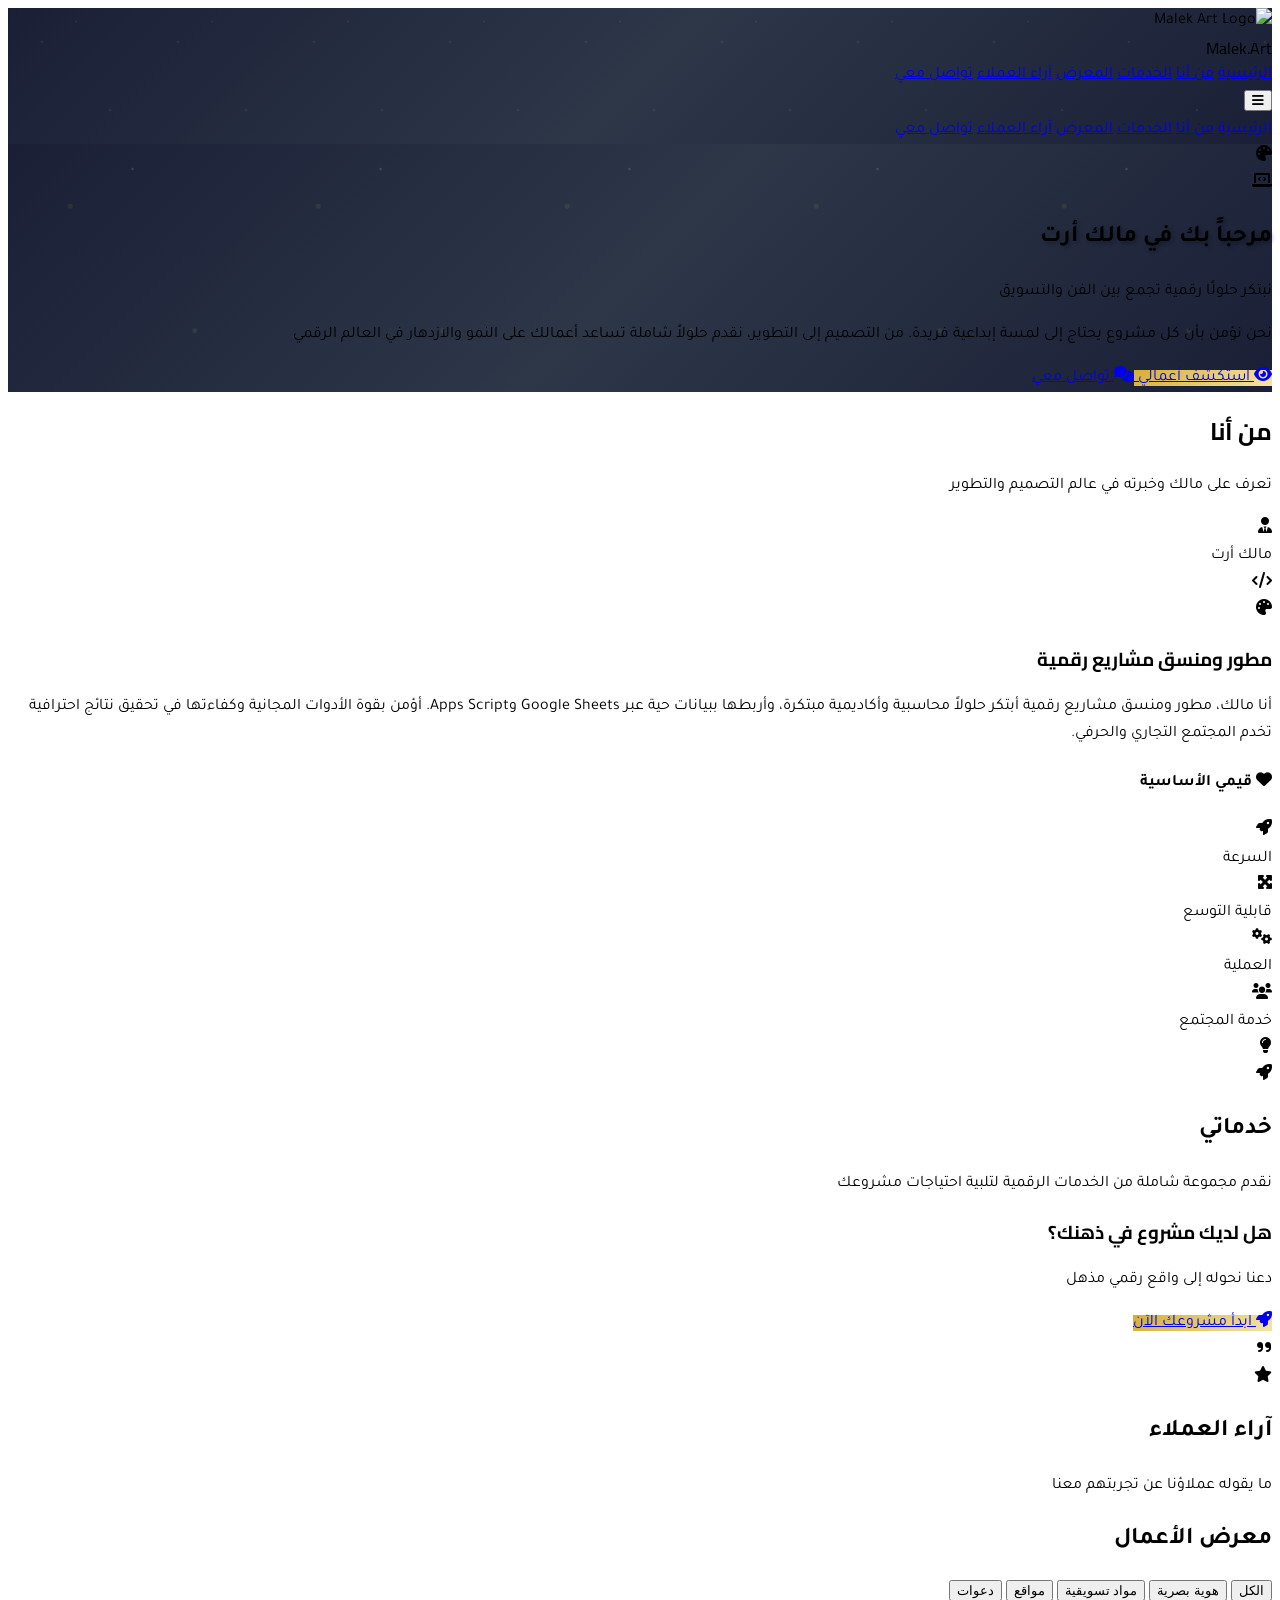
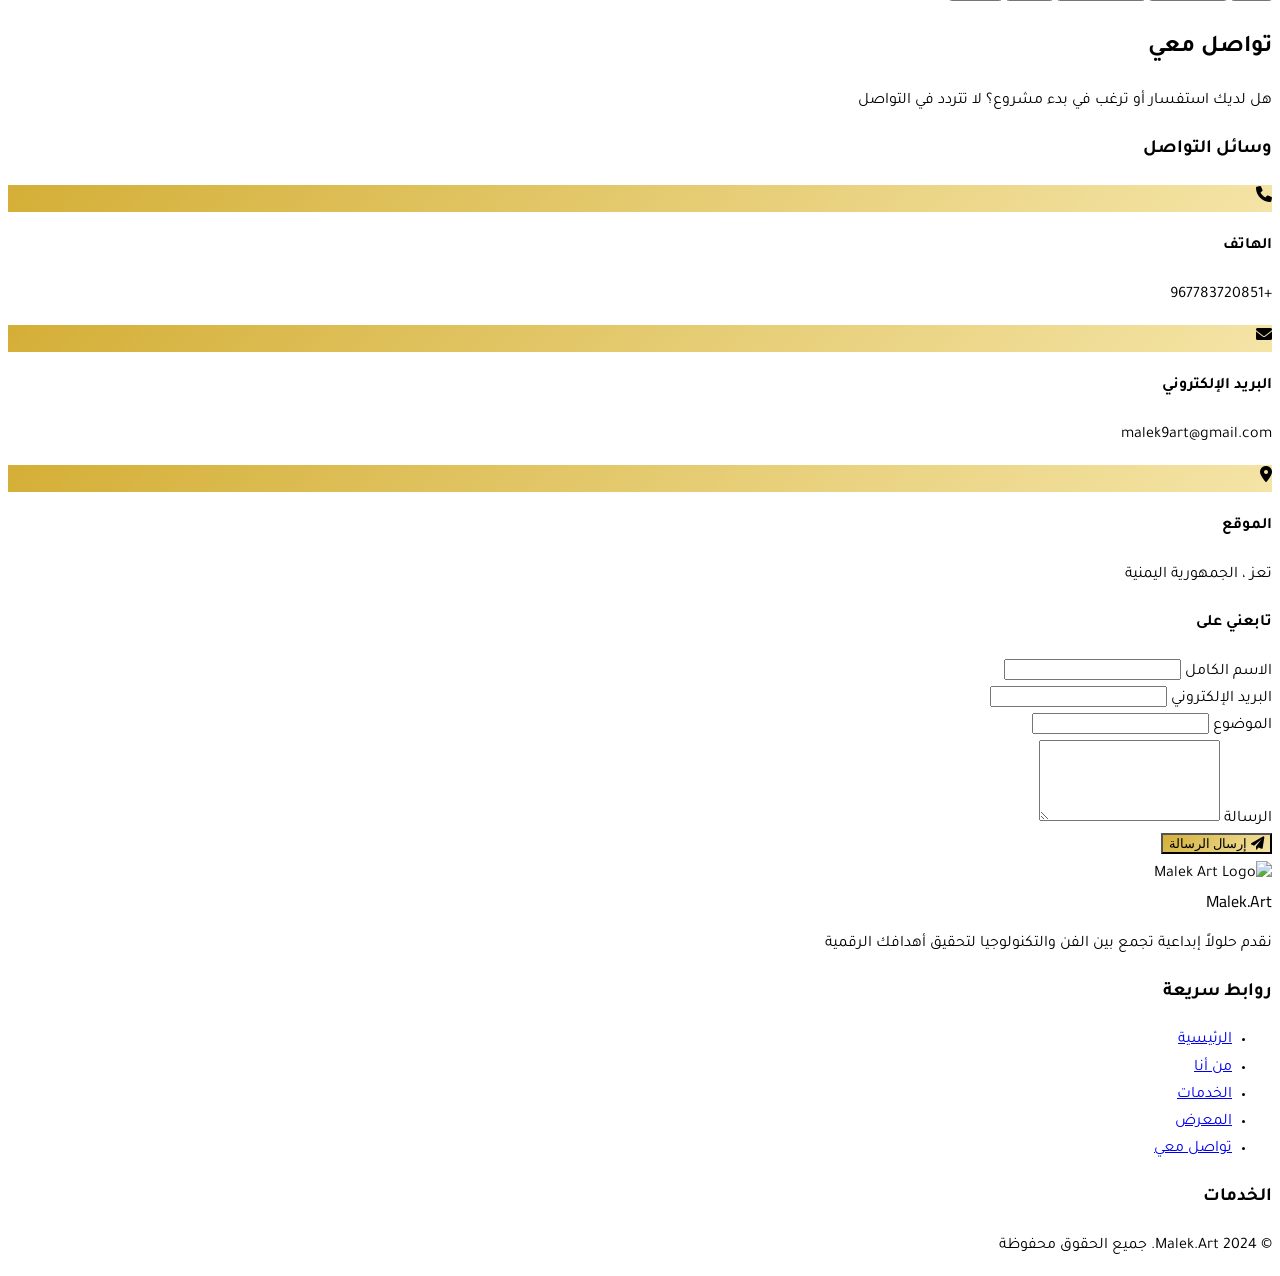
==== commit 84608510: "Update index.html" ====
--- a/index.html
+++ b/index.html
@@ -4,6 +4,8 @@
     <meta charset="UTF-8">
     <meta name="viewport" content="width=device-width, initial-scale=1.0">
     <title>Malek.Art - فن وإبداع</title>
+    
+    <!-- Tailwind CSS -->
     <script src="https://cdn.tailwindcss.com"></script>
     <script>
         tailwind.config = {
@@ -21,9 +23,13 @@
             }
         }
     </script>
+    
+    <!-- Google Fonts -->
     <link href="https://fonts.googleapis.com/css2?family=Cairo:wght@200;300;400;500;600;700;800;900&family=Tajawal:wght@200;300;400;500;700;800;900&display=swap" rel="stylesheet">
+    
+    <!-- Font Awesome -->
     <link rel="stylesheet" href="https://cdnjs.cloudflare.com/ajax/libs/font-awesome/6.0.0/css/all.min.css">
-    <link rel="stylesheet" href="https://cdnjs.cloudflare.com/ajax/libs/animate.css/4.1.1/animate.min.css">
+    
     <style>
         body { 
             font-family: 'Tajawal', 'Cairo', Arial, sans-serif; 
@@ -59,22 +65,6 @@
             0%, 100% { transform: translateY(0px) rotate(0deg); }
             50% { transform: translateY(-10px) rotate(1deg); }
         }
-        @keyframes slideInRight {
-            from { transform: translateX(100px); opacity: 0; }
-            to { transform: translateX(0); opacity: 1; }
-        }
-        @keyframes slideInLeft {
-            from { transform: translateX(-100px); opacity: 0; }
-            to { transform: translateX(0); opacity: 1; }
-        }
-        @keyframes fadeInUp {
-            from { transform: translateY(50px); opacity: 0; }
-            to { transform: translateY(0); opacity: 1; }
-        }
-        @keyframes pulse {
-            0%, 100% { transform: scale(1); }
-            50% { transform: scale(1.05); }
-        }
         .hover-scale { 
             transition: all 0.4s cubic-bezier(0.175, 0.885, 0.32, 1.275); 
         }
@@ -90,15 +80,6 @@
         .fade-in.visible { 
             opacity: 1; 
             transform: translateY(0); 
-        }
-        .slide-in-right {
-            animation: slideInRight 0.8s ease-out;
-        }
-        .slide-in-left {
-            animation: slideInLeft 0.8s ease-out;
-        }
-        .fade-in-up {
-            animation: fadeInUp 0.8s ease-out;
         }
         .portfolio-item { 
             transition: all 0.4s cubic-bezier(0.175, 0.885, 0.32, 1.275);
@@ -148,26 +129,6 @@
             background: rgba(255, 255, 255, 0.95);
             backdrop-filter: blur(10px);
             border: 1px solid rgba(212, 175, 55, 0.2);
-        }
-        .typing-animation {
-            overflow: hidden;
-            border-right: 3px solid #d4af37;
-            white-space: nowrap;
-            animation: typing 3.5s steps(40, end), blink-caret 0.75s step-end infinite;
-        }
-        @keyframes typing {
-            from { width: 0; }
-            to { width: 100%; }
-        }
-        @keyframes blink-caret {
-            from, to { border-color: transparent; }
-            50% { border-color: #d4af37; }
-        }
-        .parallax-bg {
-            background-attachment: fixed;
-            background-position: center;
-            background-repeat: no-repeat;
-            background-size: cover;
         }
         .hero-slideshow {
             position: relative;
@@ -189,18 +150,65 @@
         .hero-slide.active {
             opacity: 1;
         }
+        .loading-spinner {
+            display: inline-block;
+            width: 20px;
+            height: 20px;
+            border: 3px solid rgba(255,255,255,.3);
+            border-radius: 50%;
+            border-top-color: var(--navy);
+            animation: spin 1s ease-in-out infinite;
+        }
+        @keyframes spin {
+            to { transform: rotate(360deg); }
+        }
+        
+        @media (max-width: 768px) {
+            .hero-title {
+                font-size: 2.5rem !important;
+                line-height: 1.2;
+            }
+            .hero-subtitle {
+                font-size: 1.2rem !important;
+                white-space: normal !important;
+                line-height: 1.4;
+            }
+            .portfolio-filters {
+                flex-wrap: wrap;
+                gap: 0.5rem;
+                justify-content: center;
+            }
+            .filter-btn {
+                padding: 0.5rem 1rem !important;
+                font-size: 0.9rem;
+                margin: 0.25rem;
+            }
+        }
+        
+        #loading-indicator {
+            position: fixed;
+            top: 0;
+            left: 0;
+            right: 0;
+            height: 4px;
+            background: #d4af37;
+            z-index: 10000;
+            transform: scaleX(0);
+            transform-origin: left;
+            transition: transform 0.3s;
+        }
     </style>
 </head>
 <body class="bg-white text-navy font-arabic">
     <!-- Navigation -->
     <nav class="fixed top-0 w-full z-50 gradient-bg shadow-lg">
-        <div class="container mx-auto px-6 py-4">
+        <div class="container mx-auto px-4 py-3">
             <div class="flex justify-between items-center">
                 <div class="flex items-center">
-                    <img src="https://i.ibb.co/N2GPSZZB/M-. .png" alt="Malek Art Logo" class="w-12 h-12 ml-3 rounded-full shadow-lg">
-                    <div class="text-2xl font-bold text-gold font-cairo">Malek.Art</div>
-                </div>
-                <div class="hidden md:flex space-x-reverse space-x-8">
+                    <img id="logo-img" src="https://i.ibb.co/0pMbNtdH/Elegant-luxurious-black-box-golden-brand-logo-mockup.png" alt="Malek Art Logo" class="w-10 h-10 md:w-12 md:h-12 ml-2 md:ml-3 rounded-full shadow-lg">
+                    <div class="text-xl md:text-2xl font-bold text-gold font-cairo" id="site-name">Malek.Art</div>
+                </div>
+                <div class="hidden md:flex space-x-reverse space-x-6">
                     <a href="#home" class="text-white hover:text-gold transition-colors nav-link">الرئيسية</a>
                     <a href="#about" class="text-white hover:text-gold transition-colors nav-link">من أنا</a>
                     <a href="#services" class="text-white hover:text-gold transition-colors nav-link">الخدمات</a>
@@ -213,24 +221,24 @@
                 </button>
             </div>
             <!-- Mobile Menu -->
-            <div class="md:hidden hidden mt-4" id="mobile-menu">
-                <a href="#home" class="block py-2 text-white hover:text-gold nav-link">الرئيسية</a>
-                <a href="#about" class="block py-2 text-white hover:text-gold nav-link">من أنا</a>
-                <a href="#services" class="block py-2 text-white hover:text-gold nav-link">الخدمات</a>
-                <a href="#portfolio" class="block py-2 text-white hover:text-gold nav-link">المعرض</a>
-                <a href="#testimonials" class="block py-2 text-white hover:text-gold nav-link">آراء العملاء</a>
-                <a href="#contact" class="block py-2 text-white hover:text-gold nav-link">تواصل معي</a>
+            <div class="md:hidden hidden mt-4 bg-navy rounded-lg p-4" id="mobile-menu">
+                <a href="#home" class="block py-3 text-white hover:text-gold nav-link border-b border-gray-700">الرئيسية</a>
+                <a href="#about" class="block py-3 text-white hover:text-gold nav-link border-b border-gray-700">من أنا</a>
+                <a href="#services" class="block py-3 text-white hover:text-gold nav-link border-b border-gray-700">الخدمات</a>
+                <a href="#portfolio" class="block py-3 text-white hover:text-gold nav-link border-b border-gray-700">المعرض</a>
+                <a href="#testimonials" class="block py-3 text-white hover:text-gold nav-link border-b border-gray-700">آراء العملاء</a>
+                <a href="#contact" class="block py-3 text-white hover:text-gold nav-link">تواصل معي</a>
             </div>
         </div>
     </nav>
 
     <!-- Home Section -->
-    <section id="home" class="min-h-screen gradient-bg flex items-center relative overflow-hidden">
+    <section id="home" class="min-h-screen gradient-bg flex items-center relative overflow-hidden pt-16">
         <!-- Background Image Slideshow -->
-        <div class="absolute inset-0 hero-slideshow">
-            <div class="hero-slide active" style="background-image: url('https://i.ibb.co/0pMbNtdH/Elegant-luxurious-black-box-golden-brand-logo-mockup.png')"></div>
-            <div class="hero-slide" style="background-image: url('https://i.ibb.co/NgJd5fCV/Glow-Reflection-2.png')"></div>
-            <div class="hero-slide" style="background-image: url('https://i.ibb.co/5Wg62Q6g/Free-Professional-Office-Logo-Mockup.png')"></div>
+        <div class="absolute inset-0 hero-slideshow" id="hero-slideshow">
+            <div class="hero-slide active" style="background-image: url('https://images.unsplash.com/photo-1542744095-fcf48d80b0fd?ixlib=rb-4.0.3&auto=format&fit=crop&w=1800&q=80');"></div>
+            <div class="hero-slide" style="background-image: url('https://images.unsplash.com/photo-1517245386807-bb43f82c33c4?ixlib=rb-4.0.3&auto=format&fit=crop&w=1800&q=80');"></div>
+            <div class="hero-slide" style="background-image: url('https://images.unsplash.com/photo-1552664730-d307ca884978?ixlib=rb-4.0.3&auto=format&fit=crop&w=1800&q=80');"></div>
         </div>
         <!-- Dark overlay for better text readability -->
         <div class="absolute inset-0 bg-navy bg-opacity-70"></div>
@@ -243,22 +251,22 @@
                 <i class="fas fa-laptop-code"></i>
             </div>
         </div>
-        <div class="container mx-auto px-6 text-center relative z-10">
+        <div class="container mx-auto px-4 md:px-6 text-center relative z-10">
             <div class="fade-in">
-                <div class="mb-8">
-                    <h1 class="text-6xl md:text-8xl font-bold text-white mb-4 font-tajawal text-shadow" id="hero-title">مرحباً بك في مالك أرت</h1>
-                    <div class="typing-animation text-2xl md:text-3xl text-gold font-semibold mb-6 inline-block" id="hero-subtitle">نبتكر حلولًا رقمية تجمع بين الفن والتسويق</div>
-                </div>
-                <p class="text-lg md:text-xl text-light-gold mb-12 max-w-4xl mx-auto leading-relaxed">نحن نؤمن بأن كل مشروع يحتاج إلى لمسة إبداعية فريدة. من التصميم إلى التطوير، نقدم حلولاً شاملة تساعد أعمالك على النمو والازدهار في العالم الرقمي</p>
-                <div class="space-x-reverse space-x-6 flex flex-col sm:flex-row justify-center items-center gap-4">
-                    <button class="gold-gradient text-navy px-10 py-4 rounded-full font-bold hover-scale shadow-2xl pulse-gold text-lg">
+                <div class="mb-6 md:mb-8">
+                    <h1 class="text-4xl md:text-6xl lg:text-7xl font-bold text-white mb-4 font-tajawal text-shadow hero-title" id="hero-title">مرحباً بك في مالك أرت</h1>
+                    <div class="text-xl md:text-2xl text-gold font-semibold mb-6 inline-block hero-subtitle" id="hero-subtitle">نبتكر حلولًا رقمية تجمع بين الفن والتسويق</div>
+                </div>
+                <p class="text-base md:text-lg lg:text-xl text-light-gold mb-8 md:mb-12 max-w-4xl mx-auto leading-relaxed" id="hero-description">نحن نؤمن بأن كل مشروع يحتاج إلى لمسة إبداعية فريدة. من التصميم إلى التطوير، نقدم حلولاً شاملة تساعد أعمالك على النمو والازدهار في العالم الرقمي</p>
+                <div class="flex flex-col sm:flex-row justify-center items-center gap-4">
+                    <a href="#portfolio" class="gold-gradient text-navy px-6 py-3 md:px-10 md:py-4 rounded-full font-bold hover-scale shadow-2xl pulse-gold text-base md:text-lg w-full sm:w-auto" id="hero-button1">
                         <i class="fas fa-eye ml-2"></i>
                         استكشف أعمالي
-                    </button>
-                    <button class="border-2 border-gold text-gold px-10 py-4 rounded-full font-bold hover:bg-gold hover:text-navy transition-all text-lg hover-scale">
+                    </a>
+                    <a href="#contact" class="border-2 border-gold text-gold px-6 py-3 md:px-10 md:py-4 rounded-full font-bold hover:bg-gold hover:text-navy transition-all text-base md:text-lg w-full sm:w-auto hover-scale" id="hero-button2">
                         <i class="fas fa-comments ml-2"></i>
                         تواصل معي
-                    </button>
+                    </a>
                 </div>
             </div>
         </div>
@@ -267,94 +275,59 @@
     </section>
 
     <!-- About Section -->
-    <section id="about" class="py-20 bg-gray-50 relative">
-        <div class="container mx-auto px-6">
-            <div class="text-center mb-16 fade-in">
-                <h2 class="text-5xl font-bold text-navy mb-4 font-cairo">من أنا</h2>
+    <section id="about" class="py-16 md:py-20 bg-gray-50 relative">
+        <div class="container mx-auto px-4 md:px-6">
+            <div class="text-center mb-12 md:mb-16 fade-in">
+                <h2 class="text-3xl md:text-4xl font-bold text-navy mb-4 font-cairo">من أنا</h2>
                 <div class="w-24 h-1 gold-gradient mx-auto mb-4"></div>
-                <p class="text-gray-600 text-lg">تعرف على مالك وخبرته في عالم التصميم والتطوير</p>
-            </div>
-            <div class="grid lg:grid-cols-2 gap-16 items-center">
-                <div class="fade-in slide-in-left">
+                <p class="text-gray-600 text-base md:text-lg">تعرف على مالك وخبرته في عالم التصميم والتطوير</p>
+            </div>
+            <div class="grid lg:grid-cols-2 gap-12 md:gap-16 items-center">
+                <div class="fade-in">
                     <div class="relative">
-                        <div class="w-96 h-96 mx-auto bg-gradient-to-br from-gold via-light-gold to-gold rounded-full flex items-center justify-center shadow-2xl floating">
+                        <div class="w-64 h-64 md:w-80 md:h-80 mx-auto bg-gradient-to-br from-gold via-light-gold to-gold rounded-full flex items-center justify-center shadow-2xl floating">
                             <div class="text-center">
-                                <i class="fas fa-user-tie text-7xl text-navy mb-4"></i>
-                                <div class="text-navy font-bold text-xl">مالك أرت</div>
-                            </div>
-                        </div>
-                        <div class="absolute -top-4 -right-4 w-20 h-20 bg-navy rounded-full flex items-center justify-center pulse-gold">
-                            <i class="fas fa-code text-gold text-2xl"></i>
-                        </div>
-                        <div class="absolute -bottom-4 -left-4 w-16 h-16 bg-gold rounded-full flex items-center justify-center floating" style="animation-delay: -1s;">
-                            <i class="fas fa-palette text-navy text-xl"></i>
+                                <i class="fas fa-user-tie text-5xl md:text-6xl text-navy mb-4"></i>
+                                <div class="text-navy font-bold text-lg md:text-xl">مالك أرت</div>
+                            </div>
+                        </div>
+                        <div class="absolute -top-4 -right-4 w-16 h-16 md:w-20 md:h-20 bg-navy rounded-full flex items-center justify-center pulse-gold">
+                            <i class="fas fa-code text-gold text-xl md:text-2xl"></i>
+                        </div>
+                        <div class="absolute -bottom-4 -left-4 w-12 h-12 md:w-16 md:h-16 bg-gold rounded-full flex items-center justify-center floating" style="animation-delay: -1s;">
+                            <i class="fas fa-palette text-navy text-lg md:text-xl"></i>
                         </div>
                     </div>
                 </div>
-                <div class="fade-in slide-in-right">
-                    <h3 class="text-3xl font-bold text-navy mb-6 font-cairo" id="about-title">مطور ومنسق مشاريع رقمية</h3>
-                    <p class="text-gray-700 mb-8 leading-relaxed text-lg" id="about-description">أنا مالك، مطور ومنسق مشاريع رقمية أبتكر حلولاً محاسبية وأكاديمية مبتكرة، وأربطها ببيانات حية عبر Google Sheets وApps Script. أؤمن بقوة الأدوات المجانية وكفاءتها في تحقيق نتائج احترافية تخدم المجتمع التجاري والحرفي.</p>
+                <div class="fade-in">
+                    <h3 class="text-2xl md:text-3xl font-bold text-navy mb-6 font-cairo" id="about-title">مطور ومنسق مشاريع رقمية</h3>
+                    <p class="text-gray-700 mb-6 md:mb-8 leading-relaxed text-base md:text-lg" id="about-description">أنا مالك، مطور ومنسق مشاريع رقمية أبتكر حلولاً محاسبية وأكاديمية مبتكرة، وأربطها ببيانات حية عبر Google Sheets وApps Script. أؤمن بقوة الأدوات المجانية وكفاءتها في تحقيق نتائج احترافية تخدم المجتمع التجاري والحرفي.</p>
                     
-                    <div class="grid grid-cols-1 md:grid-cols-2 gap-6 mb-8" id="skills-container">
-                        <div class="skill-item bg-white p-4 rounded-lg shadow-lg hover-scale">
-                            <div class="flex items-center mb-3">
-                                <i class="fas fa-palette text-gold text-xl ml-3"></i>
-                                <span class="font-semibold text-navy">تصميم الهوية البصرية</span>
-                            </div>
-                            <div class="w-full bg-gray-200 rounded-full h-3">
-                                <div class="bg-gold h-3 rounded-full transition-all duration-1000" style="width: 95%"></div>
-                            </div>
-                        </div>
-                        <div class="skill-item bg-white p-4 rounded-lg shadow-lg hover-scale">
-                            <div class="flex items-center mb-3">
-                                <i class="fas fa-bullhorn text-gold text-xl ml-3"></i>
-                                <span class="font-semibold text-navy">مواد التسويق</span>
-                            </div>
-                            <div class="w-full bg-gray-200 rounded-full h-3">
-                                <div class="bg-gold h-3 rounded-full transition-all duration-1000" style="width: 90%"></div>
-                            </div>
-                        </div>
-                        <div class="skill-item bg-white p-4 rounded-lg shadow-lg hover-scale">
-                            <div class="flex items-center mb-3">
-                                <i class="fas fa-laptop-code text-gold text-xl ml-3"></i>
-                                <span class="font-semibold text-navy">مواقع وصفحات هبوط</span>
-                            </div>
-                            <div class="w-full bg-gray-200 rounded-full h-3">
-                                <div class="bg-gold h-3 rounded-full transition-all duration-1000" style="width: 88%"></div>
-                            </div>
-                        </div>
-                        <div class="skill-item bg-white p-4 rounded-lg shadow-lg hover-scale">
-                            <div class="flex items-center mb-3">
-                                <i class="fas fa-heart text-gold text-xl ml-3"></i>
-                                <span class="font-semibold text-navy">دعوات ومناسبات</span>
-                            </div>
-                            <div class="w-full bg-gray-200 rounded-full h-3">
-                                <div class="bg-gold h-3 rounded-full transition-all duration-1000" style="width: 92%"></div>
-                            </div>
-                        </div>
+                    <div class="grid grid-cols-1 md:grid-cols-2 gap-4 md:gap-6 mb-6 md:mb-8" id="skills-container">
+                        <!-- سيتم ملؤه بالبيانات من جدول البيانات -->
                     </div>
 
-                    <div class="bg-white p-6 rounded-lg shadow-lg">
-                        <h4 class="text-xl font-bold text-navy mb-4 flex items-center">
+                    <div class="bg-white p-4 md:p-6 rounded-lg shadow-lg">
+                        <h4 class="text-lg md:text-xl font-bold text-navy mb-4 flex items-center">
                             <i class="fas fa-heart text-gold ml-2"></i>
                             قيمي الأساسية
                         </h4>
-                        <div class="grid grid-cols-2 gap-4">
+                        <div class="grid grid-cols-2 gap-3 md:gap-4">
                             <div class="text-center p-3 bg-gray-50 rounded-lg">
-                                <i class="fas fa-rocket text-gold text-2xl mb-2"></i>
-                                <div class="font-semibold text-navy">السرعة</div>
+                                <i class="fas fa-rocket text-gold text-xl md:text-2xl mb-2"></i>
+                                <div class="font-semibold text-navy text-sm md:text-base">السرعة</div>
                             </div>
                             <div class="text-center p-3 bg-gray-50 rounded-lg">
-                                <i class="fas fa-expand-arrows-alt text-gold text-2xl mb-2"></i>
-                                <div class="font-semibold text-navy">قابلية التوسع</div>
+                                <i class="fas fa-expand-arrows-alt text-gold text-xl md:text-2xl mb-2"></i>
+                                <div class="font-semibold text-navy text-sm md:text-base">قابلية التوسع</div>
                             </div>
                             <div class="text-center p-3 bg-gray-50 rounded-lg">
-                                <i class="fas fa-cogs text-gold text-2xl mb-2"></i>
-                                <div class="font-semibold text-navy">العملية</div>
+                                <i class="fas fa-cogs text-gold text-xl md:text-2xl mb-2"></i>
+                                <div class="font-semibold text-navy text-sm md:text-base">العملية</div>
                             </div>
                             <div class="text-center p-3 bg-gray-50 rounded-lg">
-                                <i class="fas fa-users text-gold text-2xl mb-2"></i>
-                                <div class="font-semibold text-navy">خدمة المجتمع</div>
+                                <i class="fas fa-users text-gold text-xl md:text-2xl mb-2"></i>
+                                <div class="font-semibold text-navy text-sm md:text-base">خدمة المجتمع</div>
                             </div>
                         </div>
                     </div>
@@ -364,7 +337,7 @@
     </section>
 
     <!-- Services Section -->
-    <section id="services" class="py-20 bg-white relative">
+    <section id="services" class="py-16 md:py-20 bg-white relative">
         <div class="absolute inset-0 opacity-5">
             <div class="floating absolute top-10 left-10 text-gold text-4xl">
                 <i class="fas fa-lightbulb"></i>
@@ -373,96 +346,32 @@
                 <i class="fas fa-rocket"></i>
             </div>
         </div>
-        <div class="container mx-auto px-6 relative z-10">
-            <div class="text-center mb-20 fade-in">
-                <h2 class="text-5xl font-bold text-navy mb-4 font-tajawal">خدماتي</h2>
+        <div class="container mx-auto px-4 md:px-6 relative z-10">
+            <div class="text-center mb-16 fade-in">
+                <h2 class="text-3xl md:text-4xl font-bold text-navy mb-4 font-tajawal">خدماتي</h2>
                 <div class="w-24 h-1 gold-gradient mx-auto mb-4"></div>
-                <p class="text-gray-600 text-lg max-w-2xl mx-auto">نقدم مجموعة شاملة من الخدمات الرقمية لتلبية احتياجات مشروعك</p>
-            </div>
-            <div class="grid md:grid-cols-2 lg:grid-cols-3 gap-8" id="services-container">
-                <div class="service-card bg-gradient-to-br from-gray-50 to-white p-8 rounded-xl hover-scale shadow-xl border border-gray-100">
-                    <div class="w-20 h-20 gold-gradient rounded-full flex items-center justify-center mb-6 mx-auto floating">
-                        <i class="fas fa-palette text-navy text-3xl"></i>
-                    </div>
-                    <h3 class="text-xl font-bold text-navy mb-4 text-center">تصميم الهوية البصرية</h3>
-                    <p class="text-gray-600 text-center mb-4">شعارات، دليل هوية، بطاقات عمل تعكس شخصية علامتك التجارية</p>
-                    <div class="text-center">
-                        <span class="inline-block bg-gold text-navy px-3 py-1 rounded-full text-sm font-semibold">احترافي</span>
-                    </div>
-                </div>
-                
-                <div class="service-card bg-gradient-to-br from-gray-50 to-white p-8 rounded-xl hover-scale shadow-xl border border-gray-100">
-                    <div class="w-20 h-20 gold-gradient rounded-full flex items-center justify-center mb-6 mx-auto floating" style="animation-delay: -1s;">
-                        <i class="fas fa-bullhorn text-navy text-3xl"></i>
-                    </div>
-                    <h3 class="text-xl font-bold text-navy mb-4 text-center">مواد التسويق</h3>
-                    <p class="text-gray-600 text-center mb-4">إعلانات وسائل التواصل، مطبوعات، محتوى بصري جذاب</p>
-                    <div class="text-center">
-                        <span class="inline-block bg-gold text-navy px-3 py-1 rounded-full text-sm font-semibold">إبداعي</span>
-                    </div>
-                </div>
-
-                <div class="service-card bg-gradient-to-br from-gray-50 to-white p-8 rounded-xl hover-scale shadow-xl border border-gray-100">
-                    <div class="w-20 h-20 gold-gradient rounded-full flex items-center justify-center mb-6 mx-auto floating" style="animation-delay: -2s;">
-                        <i class="fas fa-laptop-code text-navy text-3xl"></i>
-                    </div>
-                    <h3 class="text-xl font-bold text-navy mb-4 text-center">مواقع وصفحات هبوط</h3>
-                    <p class="text-gray-600 text-center mb-4">تصميم مواقع متجاوبة وصفحات هبوط عالية التحويل</p>
-                    <div class="text-center">
-                        <span class="inline-block bg-gold text-navy px-3 py-1 rounded-full text-sm font-semibold">تقني</span>
-                    </div>
-                </div>
-
-                <div class="service-card bg-gradient-to-br from-gray-50 to-white p-8 rounded-xl hover-scale shadow-xl border border-gray-100">
-                    <div class="w-20 h-20 gold-gradient rounded-full flex items-center justify-center mb-6 mx-auto floating" style="animation-delay: -3s;">
-                        <i class="fas fa-heart text-navy text-3xl"></i>
-                    </div>
-                    <h3 class="text-xl font-bold text-navy mb-4 text-center">دعوات ومناسبات</h3>
-                    <p class="text-gray-600 text-center mb-4">تصميم دعوات زفاف، تهنئات، وبطاقات المناسبات الخاصة</p>
-                    <div class="text-center">
-                        <span class="inline-block bg-gold text-navy px-3 py-1 rounded-full text-sm font-semibold">شخصي</span>
-                    </div>
-                </div>
-
-                <div class="service-card bg-gradient-to-br from-gray-50 to-white p-8 rounded-xl hover-scale shadow-xl border border-gray-100">
-                    <div class="w-20 h-20 gold-gradient rounded-full flex items-center justify-center mb-6 mx-auto floating" style="animation-delay: -4s;">
-                        <i class="fas fa-map-marker-alt text-navy text-3xl"></i>
-                    </div>
-                    <h3 class="text-xl font-bold text-navy mb-4 text-center">خرائط جوجل</h3>
-                    <p class="text-gray-600 text-center mb-4">تعزيز ظهور نشاطك التجاري على خرائط جوجل وزيادة الوصول</p>
-                    <div class="text-center">
-                        <span class="inline-block bg-gold text-navy px-3 py-1 rounded-full text-sm font-semibold">تسويقي</span>
-                    </div>
-                </div>
-
-                <div class="service-card bg-gradient-to-br from-gray-50 to-white p-8 rounded-xl hover-scale shadow-xl border border-gray-100">
-                    <div class="w-20 h-20 gold-gradient rounded-full flex items-center justify-center mb-6 mx-auto floating" style="animation-delay: -5s;">
-                        <i class="fas fa-file-alt text-navy text-3xl"></i>
-                    </div>
-                    <h3 class="text-xl font-bold text-navy mb-4 text-center">سير ذاتية احترافية</h3>
-                    <p class="text-gray-600 text-center mb-4">تصميم سير ذاتية مميزة تبرز مهاراتك وخبراتك بشكل جذاب</p>
-                    <div class="text-center">
-                        <span class="inline-block bg-gold text-navy px-3 py-1 rounded-full text-sm font-semibold">مهني</span>
-                    </div>
-                </div>
+                <p class="text-gray-600 text-base md:text-lg max-w-2xl mx-auto">نقدم مجموعة شاملة من الخدمات الرقمية لتلبية احتياجات مشروعك</p>
+            </div>
+            <div class="grid md:grid-cols-2 lg:grid-cols-3 gap-6 md:gap-8" id="services-container">
+                <!-- سيتم ملؤه بالبيانات من جدول البيانات -->
             </div>
 
             <!-- Call to Action -->
-            <div class="text-center mt-16 fade-in">
-                <div class="bg-gradient-to-r from-navy to-gray-800 p-8 rounded-2xl shadow-2xl">
-                    <h3 class="text-3xl font-bold text-white mb-4 font-cairo">هل لديك مشروع في ذهنك؟</h3>
-                    <p class="text-light-gold mb-6 text-lg">دعنا نحوله إلى واقع رقمي مذهل</p>
-                    <button class="gold-gradient text-navy px-8 py-4 rounded-full font-bold hover-scale shadow-lg text-lg">
+            <div class="text-center mt-12 md:mt-16 fade-in">
+                <div class="bg-gradient-to-r from-navy to-gray-800 p-6 md:p-8 rounded-xl md:rounded-2xl shadow-2xl">
+                    <h3 class="text-2xl md:text-3xl font-bold text-white mb-4 font-cairo">هل لديك مشروع في ذهنك؟</h3>
+                    <p class="text-light-gold mb-6 text-base md:text-lg">دعنا نحوله إلى واقع رقمي مذهل</p>
+                    <a href="#contact" class="gold-gradient text-navy px-6 py-3 md:px-8 md:py-4 rounded-full font-bold hover-scale shadow-lg text-base md:text-lg inline-block">
                         <i class="fas fa-rocket ml-2"></i>
                         ابدأ مشروعك الآن
-                    </button>
+                    </a>
                 </div>
             </div>
         </div>
     </section>
 
     <!-- Testimonials Section -->
-    <section id="testimonials" class="py-20 bg-gradient-to-br from-navy to-gray-800 relative overflow-hidden">
+    <section id="testimonials" class="py-16 md:py-20 bg-gradient-to-br from-navy to-gray-800 relative overflow-hidden">
         <div class="absolute inset-0 opacity-10">
             <div class="floating absolute top-16 left-16 text-gold text-5xl">
                 <i class="fas fa-quote-right"></i>
@@ -471,590 +380,574 @@
                 <i class="fas fa-star"></i>
             </div>
         </div>
-        <div class="container mx-auto px-6 relative z-10">
-            <div class="text-center mb-16 fade-in">
-                <h2 class="text-5xl font-bold text-white mb-4 font-tajawal">آراء العملاء</h2>
+        <div class="container mx-auto px-4 md:px-6 relative z-10">
+            <div class="text-center mb-12 md:mb-16 fade-in">
+                <h2 class="text-3xl md:text-4xl font-bold text-white mb-4 font-tajawal">آراء العملاء</h2>
                 <div class="w-24 h-1 gold-gradient mx-auto mb-4"></div>
-                <p class="text-light-gold text-lg">ما يقوله عملاؤنا عن تجربتهم معنا</p>
+                <p class="text-light-gold text-base md:text-lg">ما يقوله عملاؤنا عن تجربتهم معنا</p>
             </div>
             
-            <div class="grid md:grid-cols-2 lg:grid-cols-3 gap-8" id="testimonials-container">
-                <div class="testimonial-card p-8 rounded-xl shadow-2xl hover-scale fade-in">
+            <div class="grid md:grid-cols-2 lg:grid-cols-3 gap-6 md:gap-8" id="testimonials-container">
+                <!-- سيتم ملؤه بالبيانات من جدول البيانات -->
+            </div>
+        </div>
+    </section>
+
+    <!-- Portfolio Section -->
+    <section id="portfolio" class="py-16 md:py-20 bg-gray-50">
+        <div class="container mx-auto px-4 md:px-6">
+            <div class="text-center mb-12 md:mb-16 fade-in">
+                <h2 class="text-3xl md:text-4xl font-bold text-navy mb-4">معرض الأعمال</h2>
+                <div class="w-20 h-1 gold-gradient mx-auto mb-6 md:mb-8"></div>
+                <div class="flex flex-wrap justify-center gap-3 mb-6 md:mb-8 portfolio-filters">
+                    <button class="filter-btn active px-4 py-2 md:px-6 md:py-2 rounded-full border-2 border-gold bg-gold text-white transition-all" data-filter="all">الكل</button>
+                    <button class="filter-btn px-4 py-2 md:px-6 md:py-2 rounded-full border-2 border-gold text-gold hover:bg-gold hover:text-white transition-all" data-filter="هوية بصرية">هوية بصرية</button>
+                    <button class="filter-btn px-4 py-2 md:px-6 md:py-2 rounded-full border-2 border-gold text-gold hover:bg-gold hover:text-white transition-all" data-filter="مواد تسويقية">مواد تسويقية</button>
+                    <button class="filter-btn px-4 py-2 md:px-6 md:py-2 rounded-full border-2 border-gold text-gold hover:bg-gold hover:text-white transition-all" data-filter="مواقع">مواقع</button>
+                    <button class="filter-btn px-4 py-2 md:px-6 md:py-2 rounded-full border-2 border-gold text-gold hover:bg-gold hover:text-white transition-all" data-filter="دعوات">دعوات</button>
+                </div>
+            </div>
+            <div class="grid md:grid-cols-2 lg:grid-cols-3 gap-6 md:gap-8" id="portfolio-container">
+                <!-- سيتم ملؤه بالبيانات من جدول البيانات -->
+            </div>
+        </div>
+    </section>
+
+    <!-- Contact Section -->
+    <section id="contact" class="py-16 md:py-20 bg-white relative">
+        <div class="container mx-auto px-4 md:px-6">
+            <div class="text-center mb-12 md:mb-16 fade-in">
+                <h2 class="text-3xl md:text-4xl font-bold text-navy mb-4">تواصل معي</h2>
+                <div class="w-24 h-1 gold-gradient mx-auto mb-4"></div>
+                <p class="text-gray-600 text-base md:text-lg">هل لديك استفسار أو ترغب في بدء مشروع؟ لا تتردد في التواصل</p>
+            </div>
+
+            <div class="grid lg:grid-cols-2 gap-12 md:gap-16">
+                <!-- معلومات الاتصال -->
+                <div class="fade-in">
+                    <h3 class="text-2xl font-bold text-navy mb-6">وسائل التواصل</h3>
+                    
+                    <div class="space-y-6">
+                        <div class="flex items-start">
+                            <div class="w-12 h-12 gold-gradient rounded-full flex items-center justify-center ml-4 flex-shrink-0">
+                                <i class="fas fa-phone text-navy"></i>
+                            </div>
+                            <div>
+                                <h4 class="font-bold text-navy mb-1">الهاتف</h4>
+                                <p class="text-gray-600" id="contact-phone">+967783720851</p>
+                            </div>
+                        </div>
+
+                        <div class="flex items-start">
+                            <div class="w-12 h-12 gold-gradient rounded-full flex items-center justify-center ml-4 flex-shrink-0">
+                                <i class="fas fa-envelope text-navy"></i>
+                            </div>
+                            <div>
+                                <h4 class="font-bold text-navy mb-1">البريد الإلكتروني</h4>
+                                <p class="text-gray-600" id="contact-email">malek9art@gmail.com</p>
+                            </div>
+                        </div>
+
+                        <div class="flex items-start">
+                            <div class="w-12 h-12 gold-gradient rounded-full flex items-center justify-center ml-4 flex-shrink-0">
+                                <i class="fas fa-map-marker-alt text-navy"></i>
+                            </div>
+                            <div>
+                                <h4 class="font-bold text-navy mb-1">الموقع</h4>
+                                <p class="text-gray-600" id="contact-address">تعز ، الجمهورية اليمنية</p>
+                            </div>
+                        </div>
+                    </div>
+
+                    <div class="mt-8">
+                        <h4 class="font-bold text-navy mb-4">تابعني على</h4>
+                        <div class="flex space-x-reverse space-x-4" id="social-media-container">
+                            <!-- سيتم ملؤه بالبيانات من جدول البيانات -->
+                        </div>
+                    </div>
+                </div>
+
+                <!-- نموذج الاتصال -->
+                <div class="fade-in">
+                    <form id="contact-form" class="bg-gray-50 p-6 md:p-8 rounded-xl shadow-lg">
+                        <div class="mb-6">
+                            <label for="name" class="block text-navy font-semibold mb-2">الاسم الكامل</label>
+                            <input type="text" id="name" name="name" class="w-full px-4 py-3 border border-gray-300 rounded-lg focus:outline-none focus:ring-2 focus:ring-gold" required>
+                        </div>
+
+                        <div class="mb-6">
+                            <label for="email" class="block text-navy font-semibold mb-2">البريد الإلكتروني</label>
+                            <input type="email" id="email" name="email" class="w-full px-4 py-3 border border-gray-300 rounded-lg focus:outline-none focus:ring-2 focus:ring-gold" required>
+                        </div>
+
+                        <div class="mb-6">
+                            <label for="subject" class="block text-navy font-semibold mb-2">الموضوع</label>
+                            <input type="text" id="subject" name="subject" class="w-full px-4 py-3 border border-gray-300 rounded-lg focus:outline-none focus:ring-2 focus:ring-gold" required>
+                        </div>
+
+                        <div class="mb-6">
+                            <label for="message" class="block text-navy font-semibold mb-2">الرسالة</label>
+                            <textarea id="message" name="message" rows="5" class="w-full px-4 py-3 border border-gray-300 rounded-lg focus:outline-none focus:ring-2 focus:ring-gold" required></textarea>
+                        </div>
+
+                        <button type="submit" class="gold-gradient text-navy px-8 py-4 rounded-lg font-bold hover:shadow-lg transition-all w-full">
+                            <i class="fas fa-paper-plane ml-2"></i>
+                            إرسال الرسالة
+                        </button>
+                    </form>
+                </div>
+            </div>
+        </div>
+    </section>
+
+    <!-- Footer -->
+    <footer class="bg-navy text-white py-12">
+        <div class="container mx-auto px-4 md:px-6">
+            <div class="grid md:grid-cols-3 gap-8 md:gap-12">
+                <div>
                     <div class="flex items-center mb-6">
-                        <div class="w-16 h-16 bg-gold rounded-full flex items-center justify-center ml-4">
-                            <i class="fas fa-user text-navy text-xl"></i>
-                        </div>
-                        <div>
-                            <h4 class="font-bold text-navy text-lg">أحمد الحداد</h4>
-                            <p class="text-gray-600">صاحب محل حدادة</p>
-                        </div>
+                        <img id="footer-logo" src="https://i.ibb.co/0pMbNtdH/Elegant-luxurious-black-box-golden-brand-logo-mockup.png" alt="Malek Art Logo" class="w-12 h-12 ml-3 rounded-full">
+                        <div class="text-2xl font-bold text-gold font-cairo" id="footer-site-name">Malek.Art</div>
                     </div>
-                    <div class="flex mb-4">
-                        <i class="fas fa-star text-gold"></i>
-                        <i class="fas fa-star text-gold"></i>
-                        <i class="fas fa-star text-gold"></i>
-                        <i class="fas fa-star text-gold"></i>
-                        <i class="fas fa-star text-gold"></i>
+                    <p class="text-light-gold mb-6">نقدم حلولاً إبداعية تجمع بين الفن والتكنولوجيا لتحقيق أهدافك الرقمية</p>
+                    <div class="flex space-x-reverse space-x-4" id="footer-social-media">
+                        <!-- سيتم ملؤه بالبيانات من جدول البيانات -->
                     </div>
-                    <p class="text-gray-700 italic">"مالك صمم لي هوية بصرية رائعة لمحل الحدادة. الشعار والبطاقات جذبت عملاء جدد وأصبح محلي معروف في المنطقة."</p>
-                </div>
-
-                <div class="testimonial-card p-8 rounded-xl shadow-2xl hover-scale fade-in" style="animation-delay: 0.2s;">
-                    <div class="flex items-center mb-6">
-                        <div class="w-16 h-16 bg-gold rounded-full flex items-center justify-center ml-4">
-                            <i class="fas fa-user text-navy text-xl"></i>
-                        </div>
-                        <div>
-                            <h4 class="font-bold text-navy text-lg">فاطمة الخياطة</h4>
-                            <p class="text-gray-600">صاحبة ورشة خياطة</p>
-                        </div>
-                    </div>
-                    <div class="flex mb-4">
-                        <i class="fas fa-star text-gold"></i>
-                        <i class="fas fa-star text-gold"></i>
-                        <i class="fas fa-star text-gold"></i>
-                        <i class="fas fa-star text-gold"></i>
-                        <i class="fas fa-star text-gold"></i>
-                    </div>
-                    <p class="text-gray-700 italic">"عمل لي موقع إلكتروني وصفحة على خرائط جوجل. الآن العملاء يجدونني بسهولة وأستقبل طلبات من كل المحافظات."</p>
-                </div>
-
-                <div class="testimonial-card p-8 rounded-xl shadow-2xl hover-scale fade-in" style="animation-delay: 0.4s;">
-                    <div class="flex items-center mb-6">
-                        <div class="w-16 h-16 bg-gold rounded-full flex items-center justify-center ml-4">
-                            <i class="fas fa-user text-navy text-xl"></i>
-                        </div>
-                        <div>
-                            <h4 class="font-bold text-navy text-lg">محمد التاجر</h4>
-                            <p class="text-gray-600">صاحب متجر إلكتروني</p>
-                        </div>
-                    </div>
-                    <div class="flex mb-4">
-                        <i class="fas fa-star text-gold"></i>
-                        <i class="fas fa-star text-gold"></i>
-                        <i class="fas fa-star text-gold"></i>
-                        <i class="fas fa-star text-gold"></i>
-                        <i class="fas fa-star text-gold"></i>
-                    </div>
-                    <p class="text-gray-700 italic">"صمم لي إعلانات لوسائل التواصل الاجتماعي زادت مبيعاتي 300%. التصاميم احترافية والأسعار معقولة جداً."</p>
-                </div>
-
-                <div class="testimonial-card p-8 rounded-xl shadow-2xl hover-scale fade-in" style="animation-delay: 0.6s;">
-                    <div class="flex items-center mb-6">
-                        <div class="w-16 h-16 bg-gold rounded-full flex items-center justify-center ml-4">
-                            <i class="fas fa-user text-navy text-xl"></i>
-                        </div>
-                        <div>
-                            <h4 class="font-bold text-navy text-lg">سارة المهندسة</h4>
-                            <p class="text-gray-600">مهندسة معمارية</p>
-                        </div>
-                    </div>
-                    <div class="flex mb-4">
-                        <i class="fas fa-star text-gold"></i>
-                        <i class="fas fa-star text-gold"></i>
-                        <i class="fas fa-star text-gold"></i>
-                        <i class="fas fa-star text-gold"></i>
-                        <i class="fas fa-star text-gold"></i>
-                    </div>
-                    <p class="text-gray-700 italic">"عمل لي سيرة ذاتية احترافية ساعدتني في الحصول على وظيفة أحلامي. التصميم أنيق ومنظم بشكل ممتاز."</p>
-                </div>
-
-                <div class="testimonial-card p-8 rounded-xl shadow-2xl hover-scale fade-in" style="animation-delay: 0.8s;">
-                    <div class="flex items-center mb-6">
-                        <div class="w-16 h-16 bg-gold rounded-full flex items-center justify-center ml-4">
-                            <i class="fas fa-user text-navy text-xl"></i>
-                        </div>
-                        <div>
-                            <h4 class="font-bold text-navy text-lg">علي الحرفي</h4>
-                            <p class="text-gray-600">صانع الفخار</p>
-                        </div>
-                    </div>
-                    <div class="flex mb-4">
-                        <i class="fas fa-star text-gold"></i>
-                        <i class="fas fa-star text-gold"></i>
-                        <i class="fas fa-star text-gold"></i>
-                        <i class="fas fa-star text-gold"></i>
-                        <i class="fas fa-star text-gold"></i>
-                    </div>
-                    <p class="text-gray-700 italic">"ساعدني في تسويق منتجاتي الفخارية عبر الإنترنت. صمم لي كتالوج رقمي جميل وزاد من شهرة أعمالي."</p>
-                </div>
-
-                <div class="testimonial-card p-8 rounded-xl shadow-2xl hover-scale fade-in" style="animation-delay: 1s;">
-                    <div class="flex items-center mb-6">
-                        <div class="w-16 h-16 bg-gold rounded-full flex items-center justify-center ml-4">
-                            <i class="fas fa-user text-navy text-xl"></i>
-                        </div>
-                        <div>
-                            <h4 class="font-bold text-navy text-lg">نورا العروس</h4>
-                            <p class="text-gray-600">عروس سعيدة</p>
-                        </div>
-                    </div>
-                    <div class="flex mb-4">
-                        <i class="fas fa-star text-gold"></i>
-                        <i class="fas fa-star text-gold"></i>
-                        <i class="fas fa-star text-gold"></i>
-                        <i class="fas fa-star text-gold"></i>
-                        <i class="fas fa-star text-gold"></i>
-                    </div>
-                    <p class="text-gray-700 italic">"صمم دعوات زفافي بشكل رائع! كل الضيوف أعجبوا بالتصميم الأنيق والألوان الجميلة. شكراً مالك!"</p>
-                </div>
-            </div>
-        </div>
-    </section>
-
-    <!-- Portfolio Section -->
-    <section id="portfolio" class="py-20 bg-gray-50">
-        <div class="container mx-auto px-6">
-            <div class="text-center mb-16 fade-in">
-                <h2 class="text-4xl font-bold text-navy mb-4">معرض الأعمال</h2>
-                <div class="w-20 h-1 gold-gradient mx-auto mb-8"></div>
-                <div class="flex justify-center space-x-reverse space-x-4 mb-8">
-                    <button class="filter-btn active px-6 py-2 rounded-full border-2 border-gold text-gold hover:bg-gold hover:text-white transition-all" data-filter="all">الكل</button>
-                    <button class="filter-btn px-6 py-2 rounded-full border-2 border-gold text-gold hover:bg-gold hover:text-white transition-all" data-filter="identity">هوية بصرية</button>
-                    <button class="filter-btn px-6 py-2 rounded-full border-2 border-gold text-gold hover:bg-gold hover:text-white transition-all" data-filter="marketing">مواد تسويقية</button>
-                    <button class="filter-btn px-6 py-2 rounded-full border-2 border-gold text-gold hover:bg-gold hover:text-white transition-all" data-filter="websites">مواقع</button>
-                    <button class="filter-btn px-6 py-2 rounded-full border-2 border-gold text-gold hover:bg-gold hover:text-white transition-all" data-filter="invitations">دعوات</button>
-                </div>
-            </div>
-            <div class="grid md:grid-cols-2 lg:grid-cols-3 gap-8" id="portfolio-container">
-                <div class="portfolio-item" data-category="identity">
-                    <div class="bg-white rounded-lg overflow-hidden shadow-lg">
-                        <div class="h-64 bg-gradient-to-br from-navy to-gray-700 flex items-center justify-center">
-                            <i class="fas fa-palette text-gold text-4xl"></i>
-                        </div>
-                        <div class="p-6">
-                            <h3 class="text-xl font-bold text-navy mb-2">هوية بصرية - مقهى عربي</h3>
-                            <p class="text-gray-600 mb-4">تصميم هوية بصرية كاملة تشمل الشعار والبطاقات والقوائم</p>
-                            <a href="#" class="text-gold hover:text-navy font-semibold">عرض التفاصيل <i class="fas fa-arrow-left mr-2"></i></a>
-                        </div>
-                    </div>
-                </div>
-                <div class="portfolio-item" data-category="marketing">
-                    <div class="bg-white rounded-lg overflow-hidden shadow-lg">
-                        <div class="h-64 bg-gradient-to-br from-gold to-light-gold flex items-center justify-center">
-                            <i class="fas fa-bullhorn text-navy text-4xl"></i>
-                        </div>
-                        <div class="p-6">
-                            <h3 class="text-xl font-bold text-navy mb-2">حملة إعلانية - متجر أزياء</h3>
-                            <p class="text-gray-600 mb-4">تصميم مواد تسويقية شاملة لوسائل التواصل الاجتماعي</p>
-                            <a href="#" class="text-gold hover:text-navy font-semibold">عرض التفاصيل <i class="fas fa-arrow-left mr-2"></i></a>
-                        </div>
-                    </div>
-                </div>
-                <div class="portfolio-item" data-category="websites">
-                    <div class="bg-white rounded-lg overflow-hidden shadow-lg">
-                        <div class="h-64 bg-gradient-to-br from-light-gold to-gold flex items-center justify-center">
-                            <i class="fas fa-laptop-code text-navy text-4xl"></i>
-                        </div>
-                        <div class="p-6">
-                            <h3 class="text-xl font-bold text-navy mb-2">موقع شركة - خدمات هندسية</h3>
-                            <p class="text-gray-600 mb-4">تصميم وتطوير موقع إلكتروني احترافي متجاوب</p>
-                            <a href="#" class="text-gold hover:text-navy font-semibold">عرض التفاصيل <i class="fas fa-arrow-left mr-2"></i></a>
-                        </div>
-                    </div>
-                </div>
-                <div class="portfolio-item" data-category="invitations">
-                    <div class="bg-white rounded-lg overflow-hidden shadow-lg">
-                        <div class="h-64 bg-gradient-to-br from-navy to-gray-800 flex items-center justify-center">
-                            <i class="fas fa-heart text-gold text-4xl"></i>
-                        </div>
-                        <div class="p-6">
-                            <h3 class="text-xl font-bold text-navy mb-2">دعوة زفاف - تصميم كلاسيكي</h3>
-                            <p class="text-gray-600 mb-4">دعوة زفاف أنيقة بطابع عربي أصيل وألوان ذهبية</p>
-                            <a href="#" class="text-gold hover:text-navy font-semibold">عرض التفاصيل <i class="fas fa-arrow-left mr-2"></i></a>
-                        </div>
-                    </div>
-                </div>
-                <div class="portfolio-item" data-category="identity">
-                    <div class="bg-white rounded-lg overflow-hidden shadow-lg">
-                        <div class="h-64 bg-gradient-to-br from-gold to-navy flex items-center justify-center">
-                            <i class="fas fa-store text-white text-4xl"></i>
-                        </div>
-                        <div class="p-6">
-                            <h3 class="text-xl font-bold text-navy mb-2">شعار - محل حدادة تراثي</h3>
-                            <p class="text-gray-600 mb-4">تصميم شعار يجمع بين الأصالة والحداثة للحرف التراثية</p>
-                            <a href="#" class="text-gold hover:text-navy font-semibold">عرض التفاصيل <i class="fas fa-arrow-left mr-2"></i></a>
-                        </div>
-                    </div>
-                </div>
-                <div class="portfolio-item" data-category="marketing">
-                    <div class="bg-white rounded-lg overflow-hidden shadow-lg">
-                        <div class="h-64 bg-gradient-to-br from-light-gold to-navy flex items-center justify-center">
-                            <i class="fas fa-map-marker-alt text-gold text-4xl"></i>
-                        </div>
-                        <div class="p-6">
-                            <h3 class="text-xl font-bold text-navy mb-2">تحسين خرائط جوجل - مطعم شعبي</h3>
-                            <p class="text-gray-600 mb-4">تحسين الظهور على خرائط جوجل وزيادة التفاعل</p>
-                            <a href="#" class="text-gold hover:text-navy font-semibold">عرض التفاصيل <i class="fas fa-arrow-left mr-2"></i></a>
-                        </div>
-                    </div>
-                </div>
-            </div>
-        </div>
-    </section>
-
-    <!-- Contact Section -->
-    <section id="contact" class="py-20 gradient-bg">
-        <div class="container mx-auto px-6">
-            <div class="text-center mb-16 fade-in">
-                <h2 class="text-4xl font-bold text-white mb-4">تواصل معي</h2>
-                <div class="w-20 h-1 gold-gradient mx-auto"></div>
-            </div>
-            <div class="grid md:grid-cols-2 gap-12">
-                <div class="fade-in">
-                    <h3 class="text-2xl font-bold text-white mb-6">لنبدأ مشروعك القادم</h3>
-                    <p class="text-light-gold mb-8">أنا هنا لتحويل أفكارك إلى واقع فني مذهل. تواصل معي الآن ولنناقش مشروعك</p>
-                    <div class="space-y-6">
-                        <div class="flex items-center hover-scale cursor-pointer">
-                            <i class="fas fa-envelope text-gold text-xl ml-4"></i>
-                            <a href="mailto:malek9art@gmail.com" class="text-white hover:text-gold transition-colors">malek9art@gmail.com</a>
-                        </div>
-                        <div class="flex items-center hover-scale cursor-pointer">
-                            <i class="fas fa-phone text-gold text-xl ml-4"></i>
-                            <a href="tel:+967783720851" class="text-white hover:text-gold transition-colors">+967 783 720 851</a>
-                        </div>
-                        <div class="flex items-center hover-scale cursor-pointer">
-                            <i class="fab fa-whatsapp text-gold text-xl ml-4"></i>
-                            <a href="https://wa.me/967783720851" target="_blank" class="text-white hover:text-gold transition-colors">واتساب مباشر</a>
-                        </div>
-                        <div class="flex items-center">
-                            <i class="fas fa-map-marker-alt text-gold text-xl ml-4"></i>
-                            <span class="text-white">صنعاء، الجمهورية اليمنية</span>
-                        </div>
-                    </div>
-                    <div class="flex space-x-reverse space-x-4 mt-8">
-                        <a href="https://wa.me/967783720851" target="_blank" class="w-14 h-14 bg-gold rounded-full flex items-center justify-center text-navy hover:bg-light-gold transition-all hover-scale shadow-lg">
-                            <i class="fab fa-whatsapp text-xl"></i>
-                        </a>
-                        <a href="https://www.instagram.com/m711k_?igsh=MTFiNmFjcHNidGl0dQ==" target="_blank" class="w-14 h-14 bg-gold rounded-full flex items-center justify-center text-navy hover:bg-light-gold transition-all hover-scale shadow-lg">
-                            <i class="fab fa-instagram text-xl"></i>
-                        </a>
-                        <a href="https://pin.it/5v0ufzRbb" target="_blank" class="w-14 h-14 bg-gold rounded-full flex items-center justify-center text-navy hover:bg-light-gold transition-all hover-scale shadow-lg">
-                            <i class="fab fa-pinterest text-xl"></i>
-                        </a>
-                        <a href="https://x.com/m711k_?t=y1gsfyQiamkwH-1P9GSfcg&s=09" target="_blank" class="w-14 h-14 bg-gold rounded-full flex items-center justify-center text-navy hover:bg-light-gold transition-all hover-scale shadow-lg">
-                            <i class="fab fa-twitter text-xl"></i>
-                        </a>
-                    </div>
-                </div>
-                <div class="fade-in">
-                    <form class="bg-white p-8 rounded-lg shadow-lg" id="contact-form" action="https://formspree.io/f/YOUR_FORM_ID" method="POST">
-                        <div class="mb-6">
-                            <label class="block text-navy font-semibold mb-2">الاسم</label>
-                            <input type="text" name="name" required class="w-full px-4 py-3 border border-gray-300 rounded-lg focus:outline-none focus:border-gold">
-                        </div>
-                        <div class="mb-6">
-                            <label class="block text-navy font-semibold mb-2">البريد الإلكتروني</label>
-                            <input type="email" name="email" required class="w-full px-4 py-3 border border-gray-300 rounded-lg focus:outline-none focus:border-gold">
-                        </div>
-                        <div class="mb-6">
-                            <label class="block text-navy font-semibold mb-2">نوع المشروع</label>
-                            <select name="project-type" class="w-full px-4 py-3 border border-gray-300 rounded-lg focus:outline-none focus:border-gold">
-                                <option value="">اختر نوع المشروع</option>
-                                <option value="digital-art">رسم رقمي</option>
-                                <option value="graphic-design">تصميم جرافيكي</option>
-                                <option value="ui-design">تصميم واجهات</option>
-                                <option value="other">أخرى</option>
-                            </select>
-                        </div>
-                        <div class="mb-6">
-                            <label class="block text-navy font-semibold mb-2">الرسالة</label>
-                            <textarea name="message" rows="4" required class="w-full px-4 py-3 border border-gray-300 rounded-lg focus:outline-none focus:border-gold"></textarea>
-                        </div>
-                        <button type="submit" class="w-full gold-gradient text-navy py-3 rounded-lg font-bold hover-scale">إرسال الرسالة</button>
-                    </form>
-                </div>
-            </div>
-        </div>
-    </section>
-
-    <!-- Footer -->
-    <footer class="bg-navy py-8">
-        <div class="container mx-auto px-6 text-center">
-            <div class="flex items-center justify-center mb-4">
-                <img src="https://i.ibb.co/N2GPSZZB/M-. .png" alt="Malek Art Logo" class="w-10 h-10 ml-3 rounded-full shadow-lg">
-                <div class="text-gold text-2xl font-bold font-cairo">Malek.Art</div>
-            </div>
-            <p class="text-light-gold">© 2024 جميع الحقوق محفوظة - مالك للفنون الرقمية</p>
+                </div>
+
+                <div>
+                    <h3 class="text-xl font-bold text-gold mb-6">روابط سريعة</h3>
+                    <ul class="space-y-3">
+                        <li><a href="#home" class="text-light-gold hover:text-gold transition-colors nav-link">الرئيسية</a></li>
+                        <li><a href="#about" class="text-light-gold hover:text-gold transition-colors nav-link">من أنا</a></li>
+                        <li><a href="#services" class="text-light-gold hover:text-gold transition-colors nav-link">الخدمات</a></li>
+                        <li><a href="#portfolio" class="text-light-gold hover:text-gold transition-colors nav-link">المعرض</a></li>
+                        <li><a href="#contact" class="text-light-gold hover:text-gold transition-colors nav-link">تواصل معي</a></li>
+                    </ul>
+                </div>
+
+                <div>
+                    <h3 class="text-xl font-bold text-gold mb-6">الخدمات</h3>
+                    <ul class="space-y-3" id="footer-services">
+                        <!-- سيتم ملؤه بالبيانات من جدول البيانات -->
+                    </ul>
+                </div>
+            </div>
+
+            <div class="border-t border-gray-700 mt-12 pt-8 text-center">
+                <p class="text-light-gold">&copy; 2024 <span id="footer-copyright">Malek.Art</span>. جميع الحقوق محفوظة</p>
+            </div>
         </div>
     </footer>
 
-    <!-- CMS Integration Scripts -->
+    <!-- JavaScript -->
     <script>
-        // Content Management System Integration
-        class ContentManager {
-            constructor() {
-                this.content = {
-                    home: {
-                        title: "مرحباً بك في عالم الفن",
-                        subtitle: "أحول أفكارك إلى تحف فنية رقمية تحكي قصتك بأسلوب فريد ومبدع"
-                    },
-                    about: {
-                        title: "فنان رقمي ومصمم إبداعي",
-                        description: "أنا مالك، فنان رقمي متخصص في تحويل الأفكار إلى أعمال فنية مذهلة. أؤمن بأن الفن هو لغة عالمية تتجاوز الحدود وتلامس القلوب. خبرتي تمتد لأكثر من 5 سنوات في مجال التصميم الرقمي والفن التشكيلي."
-                    },
-                    services: [
-                        {
-                            title: "الرسم الرقمي",
-                            description: "إنشاء لوحات فنية رقمية مخصصة تعبر عن رؤيتك الفنية بأسلوب احترافي ومبدع",
-                            icon: "fas fa-palette"
-                        },
-                        {
-                            title: "التصميم الجرافيكي",
-                            description: "تصميم هويات بصرية، شعارات، وملصقات تجارية تميز علامتك التجارية",
-                            icon: "fas fa-image"
-                        },
-                        {
-                            title: "تصميم واجهات",
-                            description: "تصميم واجهات مستخدم جذابة وسهلة الاستخدام للمواقع والتطبيقات",
-                            icon: "fas fa-mobile-alt"
+        const SCRIPT_URL = "https://script.google.com/macros/s/AKfycbxamw53b0BTqHNkhXAccHHfgKH6-W7W9lW0bdobxH-JoG0LJqrkbnvWN3TGKNfVIW3jKg/exec";
+        const SPREADSHEET_ID = "1QxNNVktopMM9_Npgy1AoP2RTZHZnvElIPAyO5d0YmFQ";
+
+        document.addEventListener('DOMContentLoaded', function() {
+            loadWebsiteData();
+            initializeWebsite();
+        });
+
+        async function loadWebsiteData() {
+            try {
+                await Promise.all([
+                    loadSettings(),
+                    loadHomeData(),
+                    loadHeroImages(),
+                    loadAboutData(),
+                    loadSkills(),
+                    loadServices(),
+                    loadTestimonials(),
+                    loadPortfolio(),
+                    loadSocialMedia()
+                ]);
+            } catch (error) {
+                console.error('Error loading website data:', error);
+            }
+        }
+
+        async function loadSettings() {
+            try {
+                const response = await fetch(`https://docs.google.com/spreadsheets/d/${SPREADSHEET_ID}/gviz/tq?tqx=out:json&sheet=الإعدادات`);
+                const text = await response.text();
+                const json = JSON.parse(text.substr(47).slice(0, -2));
+                
+                if (json.table.rows.length > 1) {
+                    const data = json.table.rows[1].c;
+                    document.getElementById('site-name').textContent = data[0]?.v || 'Malek.Art';
+                    document.getElementById('logo-img').src = data[1]?.v || 'https://i.ibb.co/0pMbNtdH/Elegant-luxurious-black-box-golden-brand-logo-mockup.png';
+                    document.getElementById('contact-email').textContent = data[2]?.v || 'malek9art@gmail.com';
+                    document.getElementById('contact-phone').textContent = data[3]?.v || '+967783720851';
+                    document.getElementById('contact-address').textContent = data[4]?.v || 'تعز ، الجمهورية اليمنية';
+                    document.getElementById('footer-site-name').textContent = data[0]?.v || 'Malek.Art';
+                    document.getElementById('footer-logo').src = data[1]?.v || 'https://i.ibb.co/0pMbNtdH/Elegant-luxurious-black-box-golden-brand-logo-mockup.png';
+                    document.getElementById('footer-copyright').textContent = data[0]?.v || 'Malek.Art';
+                }
+            } catch (error) {
+                console.error('Error loading settings:', error);
+            }
+        }
+
+        async function loadHomeData() {
+            try {
+                const response = await fetch(`https://docs.google.com/spreadsheets/d/${SPREADSHEET_ID}/gviz/tq?tqx=out:json&sheet=الرئيسية`);
+                const text = await response.text();
+                const json = JSON.parse(text.substr(47).slice(0, -2));
+                
+                if (json.table.rows.length > 1) {
+                    const data = json.table.rows[1].c;
+                    document.getElementById('hero-title').textContent = data[0]?.v || 'مرحباً بك في مالك أرت';
+                    document.getElementById('hero-subtitle').textContent = data[1]?.v || 'نبتكر حلولًا رقمية تجمع بين الفن والتسويق';
+                    document.getElementById('hero-button1').innerHTML = `<i class="fas fa-eye ml-2"></i> ${data[2]?.v || 'استكشف أعمالي'}`;
+                    document.getElementById('hero-button2').innerHTML = `<i class="fas fa-comments ml-2"></i> ${data[3]?.v || 'تواصل معي'}`;
+                }
+            } catch (error) {
+                console.error('Error loading home data:', error);
+            }
+        }
+
+        async function loadHeroImages() {
+            try {
+                const response = await fetch(`https://docs.google.com/spreadsheets/d/${SPREADSHEET_ID}/gviz/tq?tqx=out:json&sheet=صور الهيرو`);
+                const text = await response.text();
+                const json = JSON.parse(text.substr(47).slice(0, -2));
+                
+                const slideshow = document.getElementById('hero-slideshow');
+                slideshow.innerHTML = '';
+                
+                json.table.rows.forEach((row, index) => {
+                    if (index > 0 && row.c[0]?.v) {
+                        const slide = document.createElement('div');
+                        slide.className = `hero-slide ${index === 1 ? 'active' : ''}`;
+                        slide.style.backgroundImage = `url('${row.c[0].v}')`;
+                        slideshow.appendChild(slide);
+                    }
+                });
+            } catch (error) {
+                console.error('Error loading hero images:', error);
+            }
+        }
+
+        async function loadAboutData() {
+            try {
+                const response = await fetch(`https://docs.google.com/spreadsheets/d/${SPREADSHEET_ID}/gviz/tq?tqx=out:json&sheet=من أنا`);
+                const text = await response.text();
+                const json = JSON.parse(text.substr(47).slice(0, -2));
+                
+                if (json.table.rows.length > 1) {
+                    const data = json.table.rows[1].c;
+                    document.getElementById('about-title').textContent = data[0]?.v || 'مطور ومنسق مشاريع رقمية';
+                    document.getElementById('about-description').textContent = data[1]?.v || 'أنا مالك، مطور ومنسق مشاريع رقمية...';
+                }
+            } catch (error) {
+                console.error('Error loading about data:', error);
+            }
+        }
+
+        async function loadSkills() {
+            try {
+                const response = await fetch(`https://docs.google.com/spreadsheets/d/${SPREADSHEET_ID}/gviz/tq?tqx=out:json&sheet=المهارات`);
+                const text = await response.text();
+                const json = JSON.parse(text.substr(47).slice(0, -2));
+                
+                const container = document.getElementById('skills-container');
+                container.innerHTML = '';
+                
+                json.table.rows.forEach((row, index) => {
+                    if (index > 0 && row.c[0]?.v) {
+                        const skillHTML = `
+                            <div class="skill-item bg-white p-4 rounded-lg shadow-lg hover-scale">
+                                <div class="flex items-center mb-3">
+                                    <i class="fas fa-palette text-gold text-xl ml-3"></i>
+                                    <span class="font-semibold text-navy">${row.c[0].v}</span>
+                                </div>
+                                <div class="w-full bg-gray-200 rounded-full h-3">
+                                    <div class="bg-gold h-3 rounded-full transition-all duration-1000" style="width: ${row.c[1]?.v || 0}%"></div>
+                                </div>
+                            </div>
+                        `;
+                        container.innerHTML += skillHTML;
+                    }
+                });
+            } catch (error) {
+                console.error('Error loading skills:', error);
+            }
+        }
+
+        async function loadServices() {
+            try {
+                const response = await fetch(`https://docs.google.com/spreadsheets/d/${SPREADSHEET_ID}/gviz/tq?tqx=out:json&sheet=الخدمات`);
+                const text = await response.text();
+                const json = JSON.parse(text.substr(47).slice(0, -2));
+                
+                const container = document.getElementById('services-container');
+                const footerContainer = document.getElementById('footer-services');
+                container.innerHTML = '';
+                footerContainer.innerHTML = '';
+                
+                json.table.rows.forEach((row, index) => {
+                    if (index > 0 && row.c[0]?.v) {
+                        const serviceHTML = `
+                            <div class="service-card bg-gradient-to-br from-gray-50 to-white p-6 md:p-8 rounded-xl hover-scale shadow-xl border border-gray-100">
+                                <div class="w-16 h-16 md:w-20 md:h-20 gold-gradient rounded-full flex items-center justify-center mb-6 mx-auto floating" style="animation-delay: -${index}s;">
+                                    <i class="${row.c[2]?.v || 'fas fa-palette'} text-navy text-2xl md:text-3xl"></i>
+                                </div>
+                                <h3 class="text-xl font-bold text-navy mb-4 text-center">${row.c[0].v}</h3>
+                                <p class="text-gray-600 text-center mb-4">${row.c[1]?.v || ''}</p>
+                                <div class="text-center">
+                                    <span class="inline-block bg-gold text-navy px-3 py-1 rounded-full text-sm font-semibold">${row.c[3]?.v || 'خدمة'}</span>
+                                </div>
+                            </div>
+                        `;
+                        container.innerHTML += serviceHTML;
+
+                        const footerServiceHTML = `
+                            <li><a href="#services" class="text-light-gold hover:text-gold transition-colors">${row.c[0].v}</a></li>
+                        `;
+                        footerContainer.innerHTML += footerServiceHTML;
+                    }
+                });
+            } catch (error) {
+                console.error('Error loading services:', error);
+            }
+        }
+
+        async function loadTestimonials() {
+            try {
+                const response = await fetch(`https://docs.google.com/spreadsheets/d/${SPREADSHEET_ID}/gviz/tq?tqx=out:json&sheet=آراء العملاء`);
+                const text = await response.text();
+                const json = JSON.parse(text.substr(47).slice(0, -2));
+                
+                const container = document.getElementById('testimonials-container');
+                container.innerHTML = '';
+                
+                json.table.rows.forEach((row, index) => {
+                    if (index > 0 && row.c[0]?.v) {
+                        const rating = row.c[3]?.v || 5;
+                        const stars = '★'.repeat(rating) + '☆'.repeat(5 - rating);
+                        const testimonialHTML = `
+                            <div class="testimonial-card p-6 md:p-8 rounded-xl shadow-2xl hover-scale fade-in" style="animation-delay: ${index * 0.2}s;">
+                                <div class="flex items-center mb-6">
+                                    <div class="w-12 h-12 md:w-16 md:h-16 bg-gold rounded-full flex items-center justify-center ml-4">
+                                        <i class="fas fa-user text-navy text-lg md:text-xl"></i>
+                                    </div>
+                                    <div>
+                                        <h4 class="font-bold text-navy text-lg">${row.c[0].v}</h4>
+                                        <p class="text-gray-600">${row.c[1]?.v || ''}</p>
+                                    </div>
+                                </div>
+                                <div class="flex mb-4">
+                                    ${stars.split('').map(star => 
+                                        `<i class="fas ${star === '★' ? 'fa-star text-gold' : 'fa-star text-gray-300'}"></i>`
+                                    ).join('')}
+                                </div>
+                                <p class="text-gray-700 italic">"${row.c[2]?.v || ''}"</p>
+                            </div>
+                        `;
+                        container.innerHTML += testimonialHTML;
+                    }
+                });
+            } catch (error) {
+                console.error('Error loading testimonials:', error);
+            }
+        }
+
+        async function loadPortfolio() {
+            try {
+                const response = await fetch(`https://docs.google.com/spreadsheets/d/${SPREADSHEET_ID}/gviz/tq?tqx=out:json&sheet=المعرض`);
+                const text = await response.text();
+                const json = JSON.parse(text.substr(47).slice(0, -2));
+                
+                const container = document.getElementById('portfolio-container');
+                container.innerHTML = '';
+                
+                json.table.rows.forEach((row, index) => {
+                    if (index > 0 && row.c[0]?.v) {
+                        const portfolioHTML = `
+                            <div class="portfolio-item" data-category="${row.c[3]?.v || 'عام'}">
+                                <div class="bg-white rounded-lg overflow-hidden shadow-lg">
+                                    <div class="h-48 md:h-64 bg-gradient-to-br from-navy to-gray-700 flex items-center justify-center" style="background-image: url('${row.c[2]?.v || 'https://images.unsplash.com/photo-1551650975-87deedd944c3?ixlib=rb-4.0.3&auto=format&fit=crop&w=800&q=80'}'); background-size: cover; background-position: center;">
+                                        <div class="bg-black bg-opacity-50 w-full h-full flex items-center justify-center">
+                                            <i class="fas fa-search-plus text-4xl text-white"></i>
+                                        </div>
+                                    </div>
+                                    <div class="p-6">
+                                        <h3 class="text-xl font-bold text-navy mb-2">${row.c[0].v}</h3>
+                                        <p class="text-gray-600 mb-4">${row.c[1]?.v || ''}</p>
+                                        <div class="flex justify-between items-center">
+                                            <span class="bg-gold text-white px-3 py-1 rounded-full text-sm">${row.c[3]?.v || 'عام'}</span>
+                                            <a href="${row.c[2]?.v || '#'}" class="text-navy hover:text-gold transition-colors" target="_blank">
+                                                <i class="fas fa-external-link-alt"></i>
+                                            </a>
+                                        </div>
+                                    </div>
+                                </div>
+                            </div>
+                        `;
+                        container.innerHTML += portfolioHTML;
+                    }
+                });
+            } catch (error) {
+                console.error('Error loading portfolio:', error);
+            }
+        }
+
+        async function loadSocialMedia() {
+            try {
+                const response = await fetch(`https://docs.google.com/spreadsheets/d/${SPREADSHEET_ID}/gviz/tq?tqx=out:json&sheet=وسائل التواصل`);
+                const text = await response.text();
+                const json = JSON.parse(text.substr(47).slice(0, -2));
+                
+                const container = document.getElementById('social-media-container');
+                const footerContainer = document.getElementById('footer-social-media');
+                container.innerHTML = '';
+                footerContainer.innerHTML = '';
+                
+                json.table.rows.forEach((row, index) => {
+                    if (index > 0 && row.c[0]?.v) {
+                        const socialHTML = `
+                            <a href="${row.c[1]?.v || '#'}" class="w-10 h-10 bg-navy text-white rounded-full flex items-center justify-center hover:bg-gold transition-colors" target="_blank">
+                                <i class="${row.c[2]?.v || 'fab fa-link'}"></i>
+                            </a>
+                        `;
+                        container.innerHTML += socialHTML;
+                        footerContainer.innerHTML += socialHTML;
+                    }
+                });
+            } catch (error) {
+                console.error('Error loading social media:', error);
+            }
+        }
+
+        function initializeWebsite() {
+            // كود التنقل المتنقل
+            const mobileMenuBtn = document.getElementById('mobile-menu-btn');
+            const mobileMenu = document.getElementById('mobile-menu');
+            
+            mobileMenuBtn.addEventListener('click', function() {
+                mobileMenu.classList.toggle('hidden');
+            });
+
+            // تأثير التظليل عند التمرير
+            const nav = document.querySelector('nav');
+            window.addEventListener('scroll', function() {
+                if (window.scrollY > 100) {
+                    nav.classList.add('shadow-xl');
+                } else {
+                    nav.classList.remove('shadow-xl');
+                }
+            });
+
+            // كود للعرض الشرائحي في الهيرو
+            let currentSlide = 0;
+            const heroSlides = document.querySelectorAll('.hero-slide');
+
+            function showSlide(n) {
+                heroSlides.forEach(slide => slide.classList.remove('active'));
+                currentSlide = (n + heroSlides.length) % heroSlides.length;
+                heroSlides[currentSlide].classList.add('active');
+            }
+
+            if (heroSlides.length > 0) {
+                setInterval(() => {
+                    showSlide(currentSlide + 1);
+                }, 5000);
+            }
+
+            // كود تصفية المعرض
+            const filterBtns = document.querySelectorAll('.filter-btn');
+            const portfolioItems = document.querySelectorAll('.portfolio-item');
+
+            filterBtns.forEach(btn => {
+                btn.addEventListener('click', function() {
+                    filterBtns.forEach(b => b.classList.remove('active', 'bg-gold', 'text-white'));
+                    filterBtns.forEach(b => b.classList.add('text-gold', 'hover:bg-gold', 'hover:text-white'));
+                    
+                    this.classList.add('active', 'bg-gold', 'text-white');
+                    this.classList.remove('text-gold', 'hover:bg-gold', 'hover:text-white');
+                    
+                    const filter = this.getAttribute('data-filter');
+                    
+                    portfolioItems.forEach(item => {
+                        if (filter === 'all' || item.getAttribute('data-category') === filter) {
+                            item.style.display = 'block';
+                        } else {
+                            item.style.display = 'none';
                         }
-                    ],
-                    projects: [
-                        {
-                            title: "لوحة رقمية - الطبيعة",
-                            description: "رسم رقمي يجسد جمال الطبيعة بألوان زاهية",
-                            category: "digital",
-                            image: "project1.jpg"
-                        },
-                        {
-                            title: "هوية بصرية - مقهى",
-                            description: "تصميم هوية بصرية كاملة لمقهى عصري",
-                            category: "graphic",
-                            image: "project2.jpg"
-                        },
-                        {
-                            title: "تطبيق جوال - تسوق",
-                            description: "تصميم واجهة مستخدم لتطبيق تسوق إلكتروني",
-                            category: "ui",
-                            image: "project3.jpg"
+                    });
+                });
+            });
+
+            // كود للتحقق من صحة نموذج الاتصال
+            const contactForm = document.getElementById('contact-form');
+            if (contactForm) {
+                contactForm.addEventListener('submit', async function(e) {
+                    e.preventDefault();
+                    
+                    const formData = {
+                        name: document.getElementById('name').value,
+                        email: document.getElementById('email').value,
+                        subject: document.getElementById('subject').value,
+                        message: document.getElementById('message').value
+                    };
+
+                    try {
+                        const response = await fetch(SCRIPT_URL, {
+                            method: 'POST',
+                            headers: {
+                                'Content-Type': 'application/json',
+                            },
+                            body: JSON.stringify(formData)
+                        });
+
+                        if (response.ok) {
+                            alert('شكراً لتواصلك! تم إرسال رسالتك بنجاح وسنرد عليك قريباً.');
+                            contactForm.reset();
+                        } else {
+                            throw new Error('Network response was not ok.');
                         }
-                    ]
-                };
-                this.loadContent();
-            }
-
-            loadContent() {
-                // Load content from localStorage or default values
-                const savedContent = localStorage.getItem('malek-art-content');
-                if (savedContent) {
-                    this.content = { ...this.content, ...JSON.parse(savedContent) };
-                }
-                this.renderContent();
-            }
-
-            renderContent() {
-                // Update DOM with current content
-                document.getElementById('hero-title').textContent = this.content.home.title;
-                document.getElementById('hero-subtitle').textContent = this.content.home.subtitle;
-                document.getElementById('about-title').textContent = this.content.about.title;
-                document.getElementById('about-description').textContent = this.content.about.description;
-            }
-
-            updateContent(section, data) {
-                this.content[section] = { ...this.content[section], ...data };
-                localStorage.setItem('malek-art-content', JSON.stringify(this.content));
-                this.renderContent();
-            }
-        }
-
-        // Initialize Content Manager
-        const contentManager = new ContentManager();
-
-        // Hero slideshow functionality
-        function initHeroSlideshow() {
-            const slides = document.querySelectorAll('.hero-slide');
-            let currentSlide = 0;
+                    } catch (error) {
+                        console.error('Error:', error);
+                        alert('حدث خطأ أثناء الإرسال. يرجى المحاولة مرة أخرى.');
+                    }
+                });
+            }
+
+            // كود للكشف عن العناصر وإضافة تأثير الظهور
+            const fadeElements = document.querySelectorAll('.fade-in');
             
-            function nextSlide() {
-                slides[currentSlide].classList.remove('active');
-                currentSlide = (currentSlide + 1) % slides.length;
-                slides[currentSlide].classList.add('active');
+            function checkFade() {
+                fadeElements.forEach(element => {
+                    const elementTop = element.getBoundingClientRect().top;
+                    const elementVisible = 150;
+                    
+                    if (elementTop < window.innerHeight - elementVisible) {
+                        element.classList.add('visible');
+                    }
+                });
             }
             
-            // Change slide every 5 seconds
-            setInterval(nextSlide, 5000);
-        }
-        
-        // Initialize slideshow when page loads
-        window.addEventListener('load', initHeroSlideshow);
-
-        // Enhanced smooth scrolling for navigation links
-        document.querySelectorAll('.nav-link').forEach(link => {
-            link.addEventListener('click', function(e) {
-                e.preventDefault();
-                const targetId = this.getAttribute('href').substring(1);
-                const targetSection = document.getElementById(targetId);
-                if (targetSection) {
-                    // Close mobile menu if open
-                    const mobileMenu = document.getElementById('mobile-menu');
-                    mobileMenu.classList.add('hidden');
+            window.addEventListener('scroll', checkFade);
+            checkFade();
+
+            // كود للتنقل السلس
+            document.querySelectorAll('a.nav-link').forEach(anchor => {
+                anchor.addEventListener('click', function(e) {
+                    e.preventDefault();
+                    const targetId = this.getAttribute('href');
+                    const targetElement = document.querySelector(targetId);
                     
-                    // Smooth scroll with offset for fixed navbar
-                    const offsetTop = targetSection.offsetTop - 80;
                     window.scrollTo({
-                        top: offsetTop,
+                        top: targetElement.offsetTop - 80,
                         behavior: 'smooth'
                     });
-                }
-            });
-        });
-
-        // Typing animation for hero subtitle
-        function typeWriter(element, text, speed = 100) {
-            let i = 0;
-            element.innerHTML = '';
-            element.style.borderRight = '3px solid #d4af37';
-            
-            function type() {
-                if (i < text.length) {
-                    element.innerHTML += text.charAt(i);
-                    i++;
-                    setTimeout(type, speed);
-                } else {
-                    // Blinking cursor effect
-                    setInterval(() => {
-                        element.style.borderRight = element.style.borderRight === '3px solid transparent' 
-                            ? '3px solid #d4af37' 
-                            : '3px solid transparent';
-                    }, 750);
-                }
-            }
-            type();
-        }
-
-        // Start typing animation when page loads
-        window.addEventListener('load', () => {
-            const heroSubtitle = document.getElementById('hero-subtitle');
-            const text = 'نبتكر حلولًا رقمية تجمع بين الفن والتسويق';
-            setTimeout(() => {
-                typeWriter(heroSubtitle, text, 80);
-            }, 1000);
-        });
-
-        // Mobile menu toggle
-        document.getElementById('mobile-menu-btn').addEventListener('click', function() {
-            const mobileMenu = document.getElementById('mobile-menu');
-            mobileMenu.classList.toggle('hidden');
-        });
-
-        // Portfolio filtering
-        document.querySelectorAll('.filter-btn').forEach(btn => {
-            btn.addEventListener('click', function() {
-                // Remove active class from all buttons
-                document.querySelectorAll('.filter-btn').forEach(b => {
-                    b.classList.remove('active', 'bg-gold', 'text-white');
-                    b.classList.add('text-gold');
-                });
-                
-                // Add active class to clicked button
-                this.classList.add('active', 'bg-gold', 'text-white');
-                this.classList.remove('text-gold');
-                
-                const filter = this.getAttribute('data-filter');
-                const portfolioItems = document.querySelectorAll('.portfolio-item');
-                
-                portfolioItems.forEach(item => {
-                    if (filter === 'all' || item.getAttribute('data-category') === filter) {
-                        item.style.display = 'block';
-                        setTimeout(() => {
-                            item.style.opacity = '1';
-                            item.style.transform = 'translateY(0)';
-                        }, 100);
-                    } else {
-                        item.style.opacity = '0';
-                        item.style.transform = 'translateY(20px)';
-                        setTimeout(() => {
-                            item.style.display = 'none';
-                        }, 300);
-                    }
+                    
+                    mobileMenu.classList.add('hidden');
                 });
             });
-        });
-
-        // Fade in animation on scroll
-        const observerOptions = {
-            threshold: 0.1,
-            rootMargin: '0px 0px -50px 0px'
-        };
-
-        const observer = new IntersectionObserver(function(entries) {
-            entries.forEach(entry => {
-                if (entry.isIntersecting) {
-                    entry.target.classList.add('visible');
-                }
-            });
-        }, observerOptions);
-
-        document.querySelectorAll('.fade-in').forEach(el => {
-            observer.observe(el);
-        });
-
-        // Contact form handling
-        document.getElementById('contact-form').addEventListener('submit', function(e) {
-            e.preventDefault();
-            
-            // Show loading state
-            const submitBtn = this.querySelector('button[type="submit"]');
-            const originalText = submitBtn.textContent;
-            submitBtn.textContent = 'جاري الإرسال...';
-            submitBtn.disabled = true;
-            
-            // Simulate form submission (replace with actual Formspree integration)
-            setTimeout(() => {
-                alert('تم إرسال رسالتك بنجاح! سأتواصل معك قريباً.');
-                this.reset();
-                submitBtn.textContent = originalText;
-                submitBtn.disabled = false;
-            }, 2000);
-        });
-
-        // Admin panel access (for demonstration)
-        let adminClicks = 0;
-        document.querySelector('.text-2xl.font-bold.text-gold').addEventListener('click', function() {
-            adminClicks++;
-            if (adminClicks >= 5) {
-                if (confirm('هل تريد الوصول إلى لوحة التحكم؟')) {
-                    window.open('/admin', '_blank');
-                }
-                adminClicks = 0;
-            }
-        });
-
-        // Performance optimization
-        window.addEventListener('load', function() {
-            // Preload critical resources
-            const criticalImages = [
-                // Add your critical image URLs here
-            ];
-            
-            criticalImages.forEach(src => {
-                const img = new Image();
-                img.src = src;
-            });
-        });
-
-        // Service Worker registration for PWA capabilities
-        if ('serviceWorker' in navigator) {
-            window.addEventListener('load', function() {
-                navigator.serviceWorker.register('/sw.js')
-                    .then(function(registration) {
-                        console.log('SW registered: ', registration);
-                    })
-                    .catch(function(registrationError) {
-                        console.log('SW registration failed: ', registrationError);
-                    });
-            });
         }
     </script>
-
-    <!-- Netlify CMS Script -->
-    <script>
-        // This script would be loaded from the admin panel
-        if (window.location.pathname.includes('/admin')) {
-            // Netlify CMS configuration would be loaded here
-            console.log('Admin panel loaded');
-        }
-    </script>
-<script>(function(){function c(){var b=a.contentDocument||a.contentWindow.document;if(b){var d=b.createElement('script');d.innerHTML="window.__CF$cv$params={r:'9766800c07bddc95',t:'MTc1NjQxMjMzMS4wMDAwMDA='};var a=document.createElement('script');a.nonce='';a.src='/cdn-cgi/challenge-platform/scripts/jsd/main.js';document.getElementsByTagName('head')[0].appendChild(a);";b.getElementsByTagName('head')[0].appendChild(d)}}if(document.body){var a=document.createElement('iframe');a.height=1;a.width=1;a.style.position='absolute';a.style.top=0;a.style.left=0;a.style.border='none';a.style.visibility='hidden';document.body.appendChild(a);if('loading'!==document.readyState)c();else if(window.addEventListener)document.addEventListener('DOMContentLoaded',c);else{var e=document.onreadystatechange||function(){};document.onreadystatechange=function(b){e(b);'loading'!==document.readyState&&(document.onreadystatechange=e,c())}}}})();</script></body>
+</body>
 </html>
